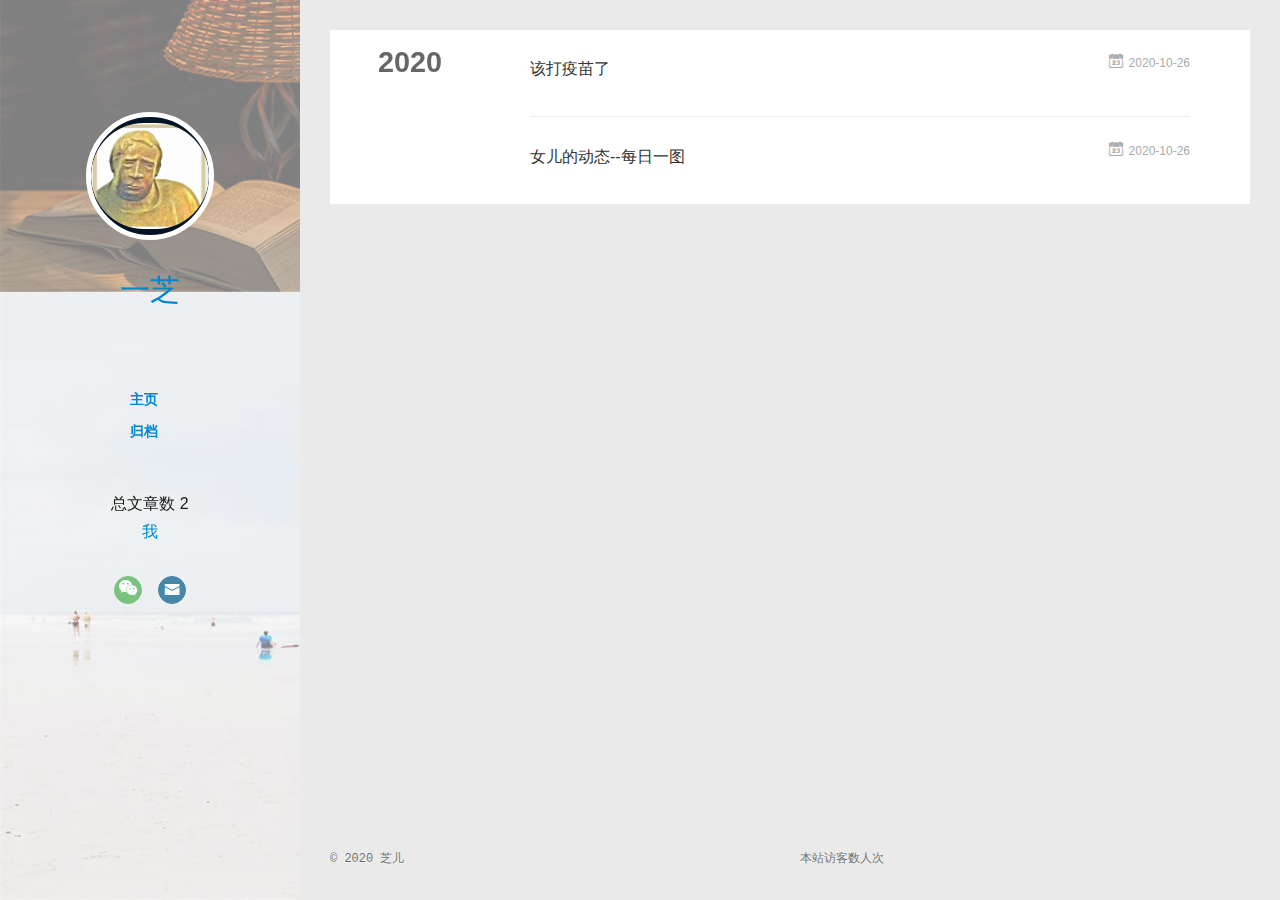
==== archives/index.html @ 1454d0b2 "Site updated: 2020-10-27 14:33:18" ====
<!DOCTYPE html>
<html>
<head>
  <meta charset="utf-8">
  
  <meta name="renderer" content="webkit">
  <meta http-equiv="X-UA-Compatible" content="IE=edge" >
  <link rel="dns-prefetch" href="http://example.com">
  <title>Archives | 一芝的动态</title>
  <meta name="viewport" content="width=device-width, initial-scale=1, maximum-scale=1">
  <meta name="description" content="Democracy and Science">
<meta property="og:type" content="website">
<meta property="og:title" content="一芝的动态">
<meta property="og:url" content="http://example.com/archives/index.html">
<meta property="og:site_name" content="一芝的动态">
<meta property="og:description" content="Democracy and Science">
<meta property="og:locale">
<meta property="article:author" content="芝儿">
<meta name="twitter:card" content="summary">
  
    <link rel="alternative" href="/atom.xml" title="一芝的动态" type="application/atom+xml">
  
  
    <link rel="icon" href="/img/webicon.png">
  
  <link rel="stylesheet" type="text/css" href="/./main.0cf68a.css">
  <style type="text/css">
  
    #container.show {
      background: linear-gradient(200deg,#a0cfe4,#e8c37e);
    }
  </style>
  

  

<meta name="generator" content="Hexo 5.2.0"></head>

<body>
  <div id="container" q-class="show:isCtnShow">
    <canvas id="anm-canvas" class="anm-canvas"></canvas>
    <div class="left-col" q-class="show:isShow">
      
<!-- <div class="overlay" style="background: #4d4d4d"> -->
<div class="overlay" >
</div>
<div class="intrude-less">
	<header id="header" class="inner">
		<a href="/" class="profilepic">
			<img src="/img/head.png" class="js-avatar">
		</a>
		<hgroup>
		  <h1 class="header-author"><a href="/">一芝</a></h1>
		</hgroup>
		

		<nav class="header-menu">
			<ul>
			
				<li><a href="/">主页</a></li>
	        
				<li><a href="/archives/index.html">归档</a></li>
	        
			</ul>
		</nav>
		<nav>
			总文章数 2
		</nav>
		<nav class="header-smart-menu">
    		
    			
            
    			
            
    			
    			<a q-on="click: openSlider(e, 'aboutme')" href="javascript:void(0)">我</a>
    			
            
		</nav>
		<nav class="header-nav">
			<div class="social">
				
					<a class="weixin" target="_blank" href="/img/wechat.jpg" title="weixin"><i class="icon-weixin"></i></a>
		        
					<a class="mail" target="_blank" href="/img/email.png" title="mail"><i class="icon-mail"></i></a>
		        
			</div>
		</nav>
	</header>		
</div>

    </div>
    <div class="mid-col" q-class="show:isShow,hide:isShow|isFalse">
      
<nav id="mobile-nav">
  <!--	<div class="overlay js-overlay" style="background: #4d4d4d"></div>-->
  <div class="overlay js-overlay"></div>
	<div class="btnctn js-mobile-btnctn">
  		<div class="slider-trigger list" q-on="click: openSlider(e)"><i class="icon icon-sort"></i></div>
	</div>
	<div class="intrude-less">
		<header id="header" class="inner">
			<div class="profilepic">
				<img src="/img/head.png" class="js-avatar">
			</div>
			<hgroup>
			  <h1 class="header-author js-header-author">一芝</h1>
			</hgroup>
			
			
			
				
			
				
			
			
			
			<nav class="header-nav">
				<div class="social">
					
						<a class="weixin" target="_blank" href="/img/wechat.jpg" title="weixin"><i class="icon-weixin"></i></a>
			        
						<a class="mail" target="_blank" href="/img/email.png" title="mail"><i class="icon-mail"></i></a>
			        
				</div>
			</nav>

			<nav class="header-menu js-header-menu">
				<ul style="width: 50%">
				
				
					<li style="width: 50%"><a href="/">主页</a></li>
		        
					<li style="width: 50%"><a href="/archives/index.html">归档</a></li>
		        
				</ul>
			</nav>
		</header>				
	</div>
	<div class="mobile-mask" style="display:none" q-show="isShow"></div>
</nav>

      <div id="wrapper" class="body-wrap">
        <div class="menu-l">
          <div class="canvas-wrap">
            <canvas data-colors="#eaeaea" data-sectionHeight="100" data-contentId="js-content" id="myCanvas1" class="anm-canvas"></canvas>
          </div>
          <div id="js-content" class="content-ll">
            
  
  
    
    
      
      
      <section class="archives-wrap">
        <div class="archive-year-wrap">
          <a href="/archives/2020" class="archive-year">2020</a>
        </div>
        <div class="archives">
    
    <article class="archive-article archive-type-post">
  <div class="archive-article-inner">
    <header class="archive-article-header">
      	<div class="article-meta">
	      	<a href="/2020/10/26/%E7%96%AB%E8%8B%97%E6%8E%A5%E7%A7%8D/" class="archive-article-date">
  	<time datetime="2020-10-26T14:51:02.000Z" itemprop="datePublished"><i class="icon-calendar icon"></i>2020-10-26</time>
</a>
        </div>
    	 
  
    <h1 itemprop="name">
      <a class="archive-article-title" href="/2020/10/26/%E7%96%AB%E8%8B%97%E6%8E%A5%E7%A7%8D/">该打疫苗了</a>
    </h1>
  

        <div class="article-info info-on-right">
          
          

        </div>
        <div class="clearfix"></div>
    </header>
  </div>
</article>
  
    
    
    <article class="archive-article archive-type-post">
  <div class="archive-article-inner">
    <header class="archive-article-header">
      	<div class="article-meta">
	      	<a href="/2020/10/26/%E5%A5%B3%E5%84%BF%E7%9A%84%E5%8A%A8%E6%80%81/" class="archive-article-date">
  	<time datetime="2020-10-26T14:49:34.000Z" itemprop="datePublished"><i class="icon-calendar icon"></i>2020-10-26</time>
</a>
        </div>
    	 
  
    <h1 itemprop="name">
      <a class="archive-article-title" href="/2020/10/26/%E5%A5%B3%E5%84%BF%E7%9A%84%E5%8A%A8%E6%80%81/">女儿的动态--每日一图</a>
    </h1>
  

        <div class="article-info info-on-right">
          
          

        </div>
        <div class="clearfix"></div>
    </header>
  </div>
</article>
  
  
    </div></section>
  

    


          </div>
        </div>
      </div>
      <footer id="footer">
  <div class="outer">
    <div id="footer-info">
    	<div class="footer-left">
    		&copy; 2020 芝儿
    	</div>
      	<div class="footer-right">
      		<!-- <a href="http://hexo.io/" target="_blank">Hexo</a>  Theme <a href="https://github.com/litten/hexo-theme-yilia" target="_blank">Yilia</a> by Litten -->
      	</div>
    </div>
  </div>
  <!-- # UV方式，单个用户连续点击 n 篇，记录 1 次记录值 -->
  <span id="busuanzi_container_site_uv">  本站访客数<span id="busuanzi_value_site_uv"></span>人次</span>
</footer>

<!-- # PV方式，单个用户连续点击 n 篇，记录 n 次记录值
<span id="busuanzi_container_site_pv">    本站总访问量<span id="busuanzi_value_site_pv"></span>次</span> -->


    </div>
    <script>
	var yiliaConfig = {
		mathjax: false,
		isHome: false,
		isPost: false,
		isArchive: true,
		isTag: false,
		isCategory: false,
		open_in_new: false,
		toc_hide_index: true,
		root: "/",
		innerArchive: false,
		showTags: false
	}
</script>

<script async src="//busuanzi.ibruce.info/busuanzi/2.3/busuanzi.pure.mini.js">
</script>

<script>!function(t){function n(e){if(r[e])return r[e].exports;var i=r[e]={exports:{},id:e,loaded:!1};return t[e].call(i.exports,i,i.exports,n),i.loaded=!0,i.exports}var r={};n.m=t,n.c=r,n.p="./",n(0)}([function(t,n,r){r(195),t.exports=r(191)},function(t,n,r){var e=r(3),i=r(52),o=r(27),u=r(28),c=r(53),f="prototype",a=function(t,n,r){var s,l,h,v,p=t&a.F,d=t&a.G,y=t&a.S,g=t&a.P,b=t&a.B,m=d?e:y?e[n]||(e[n]={}):(e[n]||{})[f],x=d?i:i[n]||(i[n]={}),w=x[f]||(x[f]={});d&&(r=n);for(s in r)l=!p&&m&&void 0!==m[s],h=(l?m:r)[s],v=b&&l?c(h,e):g&&"function"==typeof h?c(Function.call,h):h,m&&u(m,s,h,t&a.U),x[s]!=h&&o(x,s,v),g&&w[s]!=h&&(w[s]=h)};e.core=i,a.F=1,a.G=2,a.S=4,a.P=8,a.B=16,a.W=32,a.U=64,a.R=128,t.exports=a},function(t,n,r){var e=r(6);t.exports=function(t){if(!e(t))throw TypeError(t+" is not an object!");return t}},function(t,n){var r=t.exports="undefined"!=typeof window&&window.Math==Math?window:"undefined"!=typeof self&&self.Math==Math?self:Function("return this")();"number"==typeof __g&&(__g=r)},function(t,n){t.exports=function(t){try{return!!t()}catch(t){return!0}}},function(t,n){var r=t.exports="undefined"!=typeof window&&window.Math==Math?window:"undefined"!=typeof self&&self.Math==Math?self:Function("return this")();"number"==typeof __g&&(__g=r)},function(t,n){t.exports=function(t){return"object"==typeof t?null!==t:"function"==typeof t}},function(t,n,r){var e=r(126)("wks"),i=r(76),o=r(3).Symbol,u="function"==typeof o;(t.exports=function(t){return e[t]||(e[t]=u&&o[t]||(u?o:i)("Symbol."+t))}).store=e},function(t,n){var r={}.hasOwnProperty;t.exports=function(t,n){return r.call(t,n)}},function(t,n,r){var e=r(94),i=r(33);t.exports=function(t){return e(i(t))}},function(t,n,r){t.exports=!r(4)(function(){return 7!=Object.defineProperty({},"a",{get:function(){return 7}}).a})},function(t,n,r){var e=r(2),i=r(167),o=r(50),u=Object.defineProperty;n.f=r(10)?Object.defineProperty:function(t,n,r){if(e(t),n=o(n,!0),e(r),i)try{return u(t,n,r)}catch(t){}if("get"in r||"set"in r)throw TypeError("Accessors not supported!");return"value"in r&&(t[n]=r.value),t}},function(t,n,r){t.exports=!r(18)(function(){return 7!=Object.defineProperty({},"a",{get:function(){return 7}}).a})},function(t,n,r){var e=r(14),i=r(22);t.exports=r(12)?function(t,n,r){return e.f(t,n,i(1,r))}:function(t,n,r){return t[n]=r,t}},function(t,n,r){var e=r(20),i=r(58),o=r(42),u=Object.defineProperty;n.f=r(12)?Object.defineProperty:function(t,n,r){if(e(t),n=o(n,!0),e(r),i)try{return u(t,n,r)}catch(t){}if("get"in r||"set"in r)throw TypeError("Accessors not supported!");return"value"in r&&(t[n]=r.value),t}},function(t,n,r){var e=r(40)("wks"),i=r(23),o=r(5).Symbol,u="function"==typeof o;(t.exports=function(t){return e[t]||(e[t]=u&&o[t]||(u?o:i)("Symbol."+t))}).store=e},function(t,n,r){var e=r(67),i=Math.min;t.exports=function(t){return t>0?i(e(t),9007199254740991):0}},function(t,n,r){var e=r(46);t.exports=function(t){return Object(e(t))}},function(t,n){t.exports=function(t){try{return!!t()}catch(t){return!0}}},function(t,n,r){var e=r(63),i=r(34);t.exports=Object.keys||function(t){return e(t,i)}},function(t,n,r){var e=r(21);t.exports=function(t){if(!e(t))throw TypeError(t+" is not an object!");return t}},function(t,n){t.exports=function(t){return"object"==typeof t?null!==t:"function"==typeof t}},function(t,n){t.exports=function(t,n){return{enumerable:!(1&t),configurable:!(2&t),writable:!(4&t),value:n}}},function(t,n){var r=0,e=Math.random();t.exports=function(t){return"Symbol(".concat(void 0===t?"":t,")_",(++r+e).toString(36))}},function(t,n){var r={}.hasOwnProperty;t.exports=function(t,n){return r.call(t,n)}},function(t,n){var r=t.exports={version:"2.4.0"};"number"==typeof __e&&(__e=r)},function(t,n){t.exports=function(t){if("function"!=typeof t)throw TypeError(t+" is not a function!");return t}},function(t,n,r){var e=r(11),i=r(66);t.exports=r(10)?function(t,n,r){return e.f(t,n,i(1,r))}:function(t,n,r){return t[n]=r,t}},function(t,n,r){var e=r(3),i=r(27),o=r(24),u=r(76)("src"),c="toString",f=Function[c],a=(""+f).split(c);r(52).inspectSource=function(t){return f.call(t)},(t.exports=function(t,n,r,c){var f="function"==typeof r;f&&(o(r,"name")||i(r,"name",n)),t[n]!==r&&(f&&(o(r,u)||i(r,u,t[n]?""+t[n]:a.join(String(n)))),t===e?t[n]=r:c?t[n]?t[n]=r:i(t,n,r):(delete t[n],i(t,n,r)))})(Function.prototype,c,function(){return"function"==typeof this&&this[u]||f.call(this)})},function(t,n,r){var e=r(1),i=r(4),o=r(46),u=function(t,n,r,e){var i=String(o(t)),u="<"+n;return""!==r&&(u+=" "+r+'="'+String(e).replace(/"/g,"&quot;")+'"'),u+">"+i+"</"+n+">"};t.exports=function(t,n){var r={};r[t]=n(u),e(e.P+e.F*i(function(){var n=""[t]('"');return n!==n.toLowerCase()||n.split('"').length>3}),"String",r)}},function(t,n,r){var e=r(115),i=r(46);t.exports=function(t){return e(i(t))}},function(t,n,r){var e=r(116),i=r(66),o=r(30),u=r(50),c=r(24),f=r(167),a=Object.getOwnPropertyDescriptor;n.f=r(10)?a:function(t,n){if(t=o(t),n=u(n,!0),f)try{return a(t,n)}catch(t){}if(c(t,n))return i(!e.f.call(t,n),t[n])}},function(t,n,r){var e=r(24),i=r(17),o=r(145)("IE_PROTO"),u=Object.prototype;t.exports=Object.getPrototypeOf||function(t){return t=i(t),e(t,o)?t[o]:"function"==typeof t.constructor&&t instanceof t.constructor?t.constructor.prototype:t instanceof Object?u:null}},function(t,n){t.exports=function(t){if(void 0==t)throw TypeError("Can't call method on  "+t);return t}},function(t,n){t.exports="constructor,hasOwnProperty,isPrototypeOf,propertyIsEnumerable,toLocaleString,toString,valueOf".split(",")},function(t,n){t.exports={}},function(t,n){t.exports=!0},function(t,n){n.f={}.propertyIsEnumerable},function(t,n,r){var e=r(14).f,i=r(8),o=r(15)("toStringTag");t.exports=function(t,n,r){t&&!i(t=r?t:t.prototype,o)&&e(t,o,{configurable:!0,value:n})}},function(t,n,r){var e=r(40)("keys"),i=r(23);t.exports=function(t){return e[t]||(e[t]=i(t))}},function(t,n,r){var e=r(5),i="__core-js_shared__",o=e[i]||(e[i]={});t.exports=function(t){return o[t]||(o[t]={})}},function(t,n){var r=Math.ceil,e=Math.floor;t.exports=function(t){return isNaN(t=+t)?0:(t>0?e:r)(t)}},function(t,n,r){var e=r(21);t.exports=function(t,n){if(!e(t))return t;var r,i;if(n&&"function"==typeof(r=t.toString)&&!e(i=r.call(t)))return i;if("function"==typeof(r=t.valueOf)&&!e(i=r.call(t)))return i;if(!n&&"function"==typeof(r=t.toString)&&!e(i=r.call(t)))return i;throw TypeError("Can't convert object to primitive value")}},function(t,n,r){var e=r(5),i=r(25),o=r(36),u=r(44),c=r(14).f;t.exports=function(t){var n=i.Symbol||(i.Symbol=o?{}:e.Symbol||{});"_"==t.charAt(0)||t in n||c(n,t,{value:u.f(t)})}},function(t,n,r){n.f=r(15)},function(t,n){var r={}.toString;t.exports=function(t){return r.call(t).slice(8,-1)}},function(t,n){t.exports=function(t){if(void 0==t)throw TypeError("Can't call method on  "+t);return t}},function(t,n,r){var e=r(4);t.exports=function(t,n){return!!t&&e(function(){n?t.call(null,function(){},1):t.call(null)})}},function(t,n,r){var e=r(53),i=r(115),o=r(17),u=r(16),c=r(203);t.exports=function(t,n){var r=1==t,f=2==t,a=3==t,s=4==t,l=6==t,h=5==t||l,v=n||c;return function(n,c,p){for(var d,y,g=o(n),b=i(g),m=e(c,p,3),x=u(b.length),w=0,S=r?v(n,x):f?v(n,0):void 0;x>w;w++)if((h||w in b)&&(d=b[w],y=m(d,w,g),t))if(r)S[w]=y;else if(y)switch(t){case 3:return!0;case 5:return d;case 6:return w;case 2:S.push(d)}else if(s)return!1;return l?-1:a||s?s:S}}},function(t,n,r){var e=r(1),i=r(52),o=r(4);t.exports=function(t,n){var r=(i.Object||{})[t]||Object[t],u={};u[t]=n(r),e(e.S+e.F*o(function(){r(1)}),"Object",u)}},function(t,n,r){var e=r(6);t.exports=function(t,n){if(!e(t))return t;var r,i;if(n&&"function"==typeof(r=t.toString)&&!e(i=r.call(t)))return i;if("function"==typeof(r=t.valueOf)&&!e(i=r.call(t)))return i;if(!n&&"function"==typeof(r=t.toString)&&!e(i=r.call(t)))return i;throw TypeError("Can't convert object to primitive value")}},function(t,n,r){var e=r(5),i=r(25),o=r(91),u=r(13),c="prototype",f=function(t,n,r){var a,s,l,h=t&f.F,v=t&f.G,p=t&f.S,d=t&f.P,y=t&f.B,g=t&f.W,b=v?i:i[n]||(i[n]={}),m=b[c],x=v?e:p?e[n]:(e[n]||{})[c];v&&(r=n);for(a in r)(s=!h&&x&&void 0!==x[a])&&a in b||(l=s?x[a]:r[a],b[a]=v&&"function"!=typeof x[a]?r[a]:y&&s?o(l,e):g&&x[a]==l?function(t){var n=function(n,r,e){if(this instanceof t){switch(arguments.length){case 0:return new t;case 1:return new t(n);case 2:return new t(n,r)}return new t(n,r,e)}return t.apply(this,arguments)};return n[c]=t[c],n}(l):d&&"function"==typeof l?o(Function.call,l):l,d&&((b.virtual||(b.virtual={}))[a]=l,t&f.R&&m&&!m[a]&&u(m,a,l)))};f.F=1,f.G=2,f.S=4,f.P=8,f.B=16,f.W=32,f.U=64,f.R=128,t.exports=f},function(t,n){var r=t.exports={version:"2.4.0"};"number"==typeof __e&&(__e=r)},function(t,n,r){var e=r(26);t.exports=function(t,n,r){if(e(t),void 0===n)return t;switch(r){case 1:return function(r){return t.call(n,r)};case 2:return function(r,e){return t.call(n,r,e)};case 3:return function(r,e,i){return t.call(n,r,e,i)}}return function(){return t.apply(n,arguments)}}},function(t,n,r){var e=r(183),i=r(1),o=r(126)("metadata"),u=o.store||(o.store=new(r(186))),c=function(t,n,r){var i=u.get(t);if(!i){if(!r)return;u.set(t,i=new e)}var o=i.get(n);if(!o){if(!r)return;i.set(n,o=new e)}return o},f=function(t,n,r){var e=c(n,r,!1);return void 0!==e&&e.has(t)},a=function(t,n,r){var e=c(n,r,!1);return void 0===e?void 0:e.get(t)},s=function(t,n,r,e){c(r,e,!0).set(t,n)},l=function(t,n){var r=c(t,n,!1),e=[];return r&&r.forEach(function(t,n){e.push(n)}),e},h=function(t){return void 0===t||"symbol"==typeof t?t:String(t)},v=function(t){i(i.S,"Reflect",t)};t.exports={store:u,map:c,has:f,get:a,set:s,keys:l,key:h,exp:v}},function(t,n,r){"use strict";if(r(10)){var e=r(69),i=r(3),o=r(4),u=r(1),c=r(127),f=r(152),a=r(53),s=r(68),l=r(66),h=r(27),v=r(73),p=r(67),d=r(16),y=r(75),g=r(50),b=r(24),m=r(180),x=r(114),w=r(6),S=r(17),_=r(137),O=r(70),E=r(32),P=r(71).f,j=r(154),F=r(76),M=r(7),A=r(48),N=r(117),T=r(146),I=r(155),k=r(80),L=r(123),R=r(74),C=r(130),D=r(160),U=r(11),W=r(31),G=U.f,B=W.f,V=i.RangeError,z=i.TypeError,q=i.Uint8Array,K="ArrayBuffer",J="Shared"+K,Y="BYTES_PER_ELEMENT",H="prototype",$=Array[H],X=f.ArrayBuffer,Q=f.DataView,Z=A(0),tt=A(2),nt=A(3),rt=A(4),et=A(5),it=A(6),ot=N(!0),ut=N(!1),ct=I.values,ft=I.keys,at=I.entries,st=$.lastIndexOf,lt=$.reduce,ht=$.reduceRight,vt=$.join,pt=$.sort,dt=$.slice,yt=$.toString,gt=$.toLocaleString,bt=M("iterator"),mt=M("toStringTag"),xt=F("typed_constructor"),wt=F("def_constructor"),St=c.CONSTR,_t=c.TYPED,Ot=c.VIEW,Et="Wrong length!",Pt=A(1,function(t,n){return Tt(T(t,t[wt]),n)}),jt=o(function(){return 1===new q(new Uint16Array([1]).buffer)[0]}),Ft=!!q&&!!q[H].set&&o(function(){new q(1).set({})}),Mt=function(t,n){if(void 0===t)throw z(Et);var r=+t,e=d(t);if(n&&!m(r,e))throw V(Et);return e},At=function(t,n){var r=p(t);if(r<0||r%n)throw V("Wrong offset!");return r},Nt=function(t){if(w(t)&&_t in t)return t;throw z(t+" is not a typed array!")},Tt=function(t,n){if(!(w(t)&&xt in t))throw z("It is not a typed array constructor!");return new t(n)},It=function(t,n){return kt(T(t,t[wt]),n)},kt=function(t,n){for(var r=0,e=n.length,i=Tt(t,e);e>r;)i[r]=n[r++];return i},Lt=function(t,n,r){G(t,n,{get:function(){return this._d[r]}})},Rt=function(t){var n,r,e,i,o,u,c=S(t),f=arguments.length,s=f>1?arguments[1]:void 0,l=void 0!==s,h=j(c);if(void 0!=h&&!_(h)){for(u=h.call(c),e=[],n=0;!(o=u.next()).done;n++)e.push(o.value);c=e}for(l&&f>2&&(s=a(s,arguments[2],2)),n=0,r=d(c.length),i=Tt(this,r);r>n;n++)i[n]=l?s(c[n],n):c[n];return i},Ct=function(){for(var t=0,n=arguments.length,r=Tt(this,n);n>t;)r[t]=arguments[t++];return r},Dt=!!q&&o(function(){gt.call(new q(1))}),Ut=function(){return gt.apply(Dt?dt.call(Nt(this)):Nt(this),arguments)},Wt={copyWithin:function(t,n){return D.call(Nt(this),t,n,arguments.length>2?arguments[2]:void 0)},every:function(t){return rt(Nt(this),t,arguments.length>1?arguments[1]:void 0)},fill:function(t){return C.apply(Nt(this),arguments)},filter:function(t){return It(this,tt(Nt(this),t,arguments.length>1?arguments[1]:void 0))},find:function(t){return et(Nt(this),t,arguments.length>1?arguments[1]:void 0)},findIndex:function(t){return it(Nt(this),t,arguments.length>1?arguments[1]:void 0)},forEach:function(t){Z(Nt(this),t,arguments.length>1?arguments[1]:void 0)},indexOf:function(t){return ut(Nt(this),t,arguments.length>1?arguments[1]:void 0)},includes:function(t){return ot(Nt(this),t,arguments.length>1?arguments[1]:void 0)},join:function(t){return vt.apply(Nt(this),arguments)},lastIndexOf:function(t){return st.apply(Nt(this),arguments)},map:function(t){return Pt(Nt(this),t,arguments.length>1?arguments[1]:void 0)},reduce:function(t){return lt.apply(Nt(this),arguments)},reduceRight:function(t){return ht.apply(Nt(this),arguments)},reverse:function(){for(var t,n=this,r=Nt(n).length,e=Math.floor(r/2),i=0;i<e;)t=n[i],n[i++]=n[--r],n[r]=t;return n},some:function(t){return nt(Nt(this),t,arguments.length>1?arguments[1]:void 0)},sort:function(t){return pt.call(Nt(this),t)},subarray:function(t,n){var r=Nt(this),e=r.length,i=y(t,e);return new(T(r,r[wt]))(r.buffer,r.byteOffset+i*r.BYTES_PER_ELEMENT,d((void 0===n?e:y(n,e))-i))}},Gt=function(t,n){return It(this,dt.call(Nt(this),t,n))},Bt=function(t){Nt(this);var n=At(arguments[1],1),r=this.length,e=S(t),i=d(e.length),o=0;if(i+n>r)throw V(Et);for(;o<i;)this[n+o]=e[o++]},Vt={entries:function(){return at.call(Nt(this))},keys:function(){return ft.call(Nt(this))},values:function(){return ct.call(Nt(this))}},zt=function(t,n){return w(t)&&t[_t]&&"symbol"!=typeof n&&n in t&&String(+n)==String(n)},qt=function(t,n){return zt(t,n=g(n,!0))?l(2,t[n]):B(t,n)},Kt=function(t,n,r){return!(zt(t,n=g(n,!0))&&w(r)&&b(r,"value"))||b(r,"get")||b(r,"set")||r.configurable||b(r,"writable")&&!r.writable||b(r,"enumerable")&&!r.enumerable?G(t,n,r):(t[n]=r.value,t)};St||(W.f=qt,U.f=Kt),u(u.S+u.F*!St,"Object",{getOwnPropertyDescriptor:qt,defineProperty:Kt}),o(function(){yt.call({})})&&(yt=gt=function(){return vt.call(this)});var Jt=v({},Wt);v(Jt,Vt),h(Jt,bt,Vt.values),v(Jt,{slice:Gt,set:Bt,constructor:function(){},toString:yt,toLocaleString:Ut}),Lt(Jt,"buffer","b"),Lt(Jt,"byteOffset","o"),Lt(Jt,"byteLength","l"),Lt(Jt,"length","e"),G(Jt,mt,{get:function(){return this[_t]}}),t.exports=function(t,n,r,f){f=!!f;var a=t+(f?"Clamped":"")+"Array",l="Uint8Array"!=a,v="get"+t,p="set"+t,y=i[a],g=y||{},b=y&&E(y),m=!y||!c.ABV,S={},_=y&&y[H],j=function(t,r){var e=t._d;return e.v[v](r*n+e.o,jt)},F=function(t,r,e){var i=t._d;f&&(e=(e=Math.round(e))<0?0:e>255?255:255&e),i.v[p](r*n+i.o,e,jt)},M=function(t,n){G(t,n,{get:function(){return j(this,n)},set:function(t){return F(this,n,t)},enumerable:!0})};m?(y=r(function(t,r,e,i){s(t,y,a,"_d");var o,u,c,f,l=0,v=0;if(w(r)){if(!(r instanceof X||(f=x(r))==K||f==J))return _t in r?kt(y,r):Rt.call(y,r);o=r,v=At(e,n);var p=r.byteLength;if(void 0===i){if(p%n)throw V(Et);if((u=p-v)<0)throw V(Et)}else if((u=d(i)*n)+v>p)throw V(Et);c=u/n}else c=Mt(r,!0),u=c*n,o=new X(u);for(h(t,"_d",{b:o,o:v,l:u,e:c,v:new Q(o)});l<c;)M(t,l++)}),_=y[H]=O(Jt),h(_,"constructor",y)):L(function(t){new y(null),new y(t)},!0)||(y=r(function(t,r,e,i){s(t,y,a);var o;return w(r)?r instanceof X||(o=x(r))==K||o==J?void 0!==i?new g(r,At(e,n),i):void 0!==e?new g(r,At(e,n)):new g(r):_t in r?kt(y,r):Rt.call(y,r):new g(Mt(r,l))}),Z(b!==Function.prototype?P(g).concat(P(b)):P(g),function(t){t in y||h(y,t,g[t])}),y[H]=_,e||(_.constructor=y));var A=_[bt],N=!!A&&("values"==A.name||void 0==A.name),T=Vt.values;h(y,xt,!0),h(_,_t,a),h(_,Ot,!0),h(_,wt,y),(f?new y(1)[mt]==a:mt in _)||G(_,mt,{get:function(){return a}}),S[a]=y,u(u.G+u.W+u.F*(y!=g),S),u(u.S,a,{BYTES_PER_ELEMENT:n,from:Rt,of:Ct}),Y in _||h(_,Y,n),u(u.P,a,Wt),R(a),u(u.P+u.F*Ft,a,{set:Bt}),u(u.P+u.F*!N,a,Vt),u(u.P+u.F*(_.toString!=yt),a,{toString:yt}),u(u.P+u.F*o(function(){new y(1).slice()}),a,{slice:Gt}),u(u.P+u.F*(o(function(){return[1,2].toLocaleString()!=new y([1,2]).toLocaleString()})||!o(function(){_.toLocaleString.call([1,2])})),a,{toLocaleString:Ut}),k[a]=N?A:T,e||N||h(_,bt,T)}}else t.exports=function(){}},function(t,n){var r={}.toString;t.exports=function(t){return r.call(t).slice(8,-1)}},function(t,n,r){var e=r(21),i=r(5).document,o=e(i)&&e(i.createElement);t.exports=function(t){return o?i.createElement(t):{}}},function(t,n,r){t.exports=!r(12)&&!r(18)(function(){return 7!=Object.defineProperty(r(57)("div"),"a",{get:function(){return 7}}).a})},function(t,n,r){"use strict";var e=r(36),i=r(51),o=r(64),u=r(13),c=r(8),f=r(35),a=r(96),s=r(38),l=r(103),h=r(15)("iterator"),v=!([].keys&&"next"in[].keys()),p="keys",d="values",y=function(){return this};t.exports=function(t,n,r,g,b,m,x){a(r,n,g);var w,S,_,O=function(t){if(!v&&t in F)return F[t];switch(t){case p:case d:return function(){return new r(this,t)}}return function(){return new r(this,t)}},E=n+" Iterator",P=b==d,j=!1,F=t.prototype,M=F[h]||F["@@iterator"]||b&&F[b],A=M||O(b),N=b?P?O("entries"):A:void 0,T="Array"==n?F.entries||M:M;if(T&&(_=l(T.call(new t)))!==Object.prototype&&(s(_,E,!0),e||c(_,h)||u(_,h,y)),P&&M&&M.name!==d&&(j=!0,A=function(){return M.call(this)}),e&&!x||!v&&!j&&F[h]||u(F,h,A),f[n]=A,f[E]=y,b)if(w={values:P?A:O(d),keys:m?A:O(p),entries:N},x)for(S in w)S in F||o(F,S,w[S]);else i(i.P+i.F*(v||j),n,w);return w}},function(t,n,r){var e=r(20),i=r(100),o=r(34),u=r(39)("IE_PROTO"),c=function(){},f="prototype",a=function(){var t,n=r(57)("iframe"),e=o.length;for(n.style.display="none",r(93).appendChild(n),n.src="javascript:",t=n.contentWindow.document,t.open(),t.write("<script>document.F=Object<\/script>"),t.close(),a=t.F;e--;)delete a[f][o[e]];return a()};t.exports=Object.create||function(t,n){var r;return null!==t?(c[f]=e(t),r=new c,c[f]=null,r[u]=t):r=a(),void 0===n?r:i(r,n)}},function(t,n,r){var e=r(63),i=r(34).concat("length","prototype");n.f=Object.getOwnPropertyNames||function(t){return e(t,i)}},function(t,n){n.f=Object.getOwnPropertySymbols},function(t,n,r){var e=r(8),i=r(9),o=r(90)(!1),u=r(39)("IE_PROTO");t.exports=function(t,n){var r,c=i(t),f=0,a=[];for(r in c)r!=u&&e(c,r)&&a.push(r);for(;n.length>f;)e(c,r=n[f++])&&(~o(a,r)||a.push(r));return a}},function(t,n,r){t.exports=r(13)},function(t,n,r){var e=r(76)("meta"),i=r(6),o=r(24),u=r(11).f,c=0,f=Object.isExtensible||function(){return!0},a=!r(4)(function(){return f(Object.preventExtensions({}))}),s=function(t){u(t,e,{value:{i:"O"+ ++c,w:{}}})},l=function(t,n){if(!i(t))return"symbol"==typeof t?t:("string"==typeof t?"S":"P")+t;if(!o(t,e)){if(!f(t))return"F";if(!n)return"E";s(t)}return t[e].i},h=function(t,n){if(!o(t,e)){if(!f(t))return!0;if(!n)return!1;s(t)}return t[e].w},v=function(t){return a&&p.NEED&&f(t)&&!o(t,e)&&s(t),t},p=t.exports={KEY:e,NEED:!1,fastKey:l,getWeak:h,onFreeze:v}},function(t,n){t.exports=function(t,n){return{enumerable:!(1&t),configurable:!(2&t),writable:!(4&t),value:n}}},function(t,n){var r=Math.ceil,e=Math.floor;t.exports=function(t){return isNaN(t=+t)?0:(t>0?e:r)(t)}},function(t,n){t.exports=function(t,n,r,e){if(!(t instanceof n)||void 0!==e&&e in t)throw TypeError(r+": incorrect invocation!");return t}},function(t,n){t.exports=!1},function(t,n,r){var e=r(2),i=r(173),o=r(133),u=r(145)("IE_PROTO"),c=function(){},f="prototype",a=function(){var t,n=r(132)("iframe"),e=o.length;for(n.style.display="none",r(135).appendChild(n),n.src="javascript:",t=n.contentWindow.document,t.open(),t.write("<script>document.F=Object<\/script>"),t.close(),a=t.F;e--;)delete a[f][o[e]];return a()};t.exports=Object.create||function(t,n){var r;return null!==t?(c[f]=e(t),r=new c,c[f]=null,r[u]=t):r=a(),void 0===n?r:i(r,n)}},function(t,n,r){var e=r(175),i=r(133).concat("length","prototype");n.f=Object.getOwnPropertyNames||function(t){return e(t,i)}},function(t,n,r){var e=r(175),i=r(133);t.exports=Object.keys||function(t){return e(t,i)}},function(t,n,r){var e=r(28);t.exports=function(t,n,r){for(var i in n)e(t,i,n[i],r);return t}},function(t,n,r){"use strict";var e=r(3),i=r(11),o=r(10),u=r(7)("species");t.exports=function(t){var n=e[t];o&&n&&!n[u]&&i.f(n,u,{configurable:!0,get:function(){return this}})}},function(t,n,r){var e=r(67),i=Math.max,o=Math.min;t.exports=function(t,n){return t=e(t),t<0?i(t+n,0):o(t,n)}},function(t,n){var r=0,e=Math.random();t.exports=function(t){return"Symbol(".concat(void 0===t?"":t,")_",(++r+e).toString(36))}},function(t,n,r){var e=r(33);t.exports=function(t){return Object(e(t))}},function(t,n,r){var e=r(7)("unscopables"),i=Array.prototype;void 0==i[e]&&r(27)(i,e,{}),t.exports=function(t){i[e][t]=!0}},function(t,n,r){var e=r(53),i=r(169),o=r(137),u=r(2),c=r(16),f=r(154),a={},s={},n=t.exports=function(t,n,r,l,h){var v,p,d,y,g=h?function(){return t}:f(t),b=e(r,l,n?2:1),m=0;if("function"!=typeof g)throw TypeError(t+" is not iterable!");if(o(g)){for(v=c(t.length);v>m;m++)if((y=n?b(u(p=t[m])[0],p[1]):b(t[m]))===a||y===s)return y}else for(d=g.call(t);!(p=d.next()).done;)if((y=i(d,b,p.value,n))===a||y===s)return y};n.BREAK=a,n.RETURN=s},function(t,n){t.exports={}},function(t,n,r){var e=r(11).f,i=r(24),o=r(7)("toStringTag");t.exports=function(t,n,r){t&&!i(t=r?t:t.prototype,o)&&e(t,o,{configurable:!0,value:n})}},function(t,n,r){var e=r(1),i=r(46),o=r(4),u=r(150),c="["+u+"]",f="​",a=RegExp("^"+c+c+"*"),s=RegExp(c+c+"*$"),l=function(t,n,r){var i={},c=o(function(){return!!u[t]()||f[t]()!=f}),a=i[t]=c?n(h):u[t];r&&(i[r]=a),e(e.P+e.F*c,"String",i)},h=l.trim=function(t,n){return t=String(i(t)),1&n&&(t=t.replace(a,"")),2&n&&(t=t.replace(s,"")),t};t.exports=l},function(t,n,r){t.exports={default:r(86),__esModule:!0}},function(t,n,r){t.exports={default:r(87),__esModule:!0}},function(t,n,r){"use strict";function e(t){return t&&t.__esModule?t:{default:t}}n.__esModule=!0;var i=r(84),o=e(i),u=r(83),c=e(u),f="function"==typeof c.default&&"symbol"==typeof o.default?function(t){return typeof t}:function(t){return t&&"function"==typeof c.default&&t.constructor===c.default&&t!==c.default.prototype?"symbol":typeof t};n.default="function"==typeof c.default&&"symbol"===f(o.default)?function(t){return void 0===t?"undefined":f(t)}:function(t){return t&&"function"==typeof c.default&&t.constructor===c.default&&t!==c.default.prototype?"symbol":void 0===t?"undefined":f(t)}},function(t,n,r){r(110),r(108),r(111),r(112),t.exports=r(25).Symbol},function(t,n,r){r(109),r(113),t.exports=r(44).f("iterator")},function(t,n){t.exports=function(t){if("function"!=typeof t)throw TypeError(t+" is not a function!");return t}},function(t,n){t.exports=function(){}},function(t,n,r){var e=r(9),i=r(106),o=r(105);t.exports=function(t){return function(n,r,u){var c,f=e(n),a=i(f.length),s=o(u,a);if(t&&r!=r){for(;a>s;)if((c=f[s++])!=c)return!0}else for(;a>s;s++)if((t||s in f)&&f[s]===r)return t||s||0;return!t&&-1}}},function(t,n,r){var e=r(88);t.exports=function(t,n,r){if(e(t),void 0===n)return t;switch(r){case 1:return function(r){return t.call(n,r)};case 2:return function(r,e){return t.call(n,r,e)};case 3:return function(r,e,i){return t.call(n,r,e,i)}}return function(){return t.apply(n,arguments)}}},function(t,n,r){var e=r(19),i=r(62),o=r(37);t.exports=function(t){var n=e(t),r=i.f;if(r)for(var u,c=r(t),f=o.f,a=0;c.length>a;)f.call(t,u=c[a++])&&n.push(u);return n}},function(t,n,r){t.exports=r(5).document&&document.documentElement},function(t,n,r){var e=r(56);t.exports=Object("z").propertyIsEnumerable(0)?Object:function(t){return"String"==e(t)?t.split(""):Object(t)}},function(t,n,r){var e=r(56);t.exports=Array.isArray||function(t){return"Array"==e(t)}},function(t,n,r){"use strict";var e=r(60),i=r(22),o=r(38),u={};r(13)(u,r(15)("iterator"),function(){return this}),t.exports=function(t,n,r){t.prototype=e(u,{next:i(1,r)}),o(t,n+" Iterator")}},function(t,n){t.exports=function(t,n){return{value:n,done:!!t}}},function(t,n,r){var e=r(19),i=r(9);t.exports=function(t,n){for(var r,o=i(t),u=e(o),c=u.length,f=0;c>f;)if(o[r=u[f++]]===n)return r}},function(t,n,r){var e=r(23)("meta"),i=r(21),o=r(8),u=r(14).f,c=0,f=Object.isExtensible||function(){return!0},a=!r(18)(function(){return f(Object.preventExtensions({}))}),s=function(t){u(t,e,{value:{i:"O"+ ++c,w:{}}})},l=function(t,n){if(!i(t))return"symbol"==typeof t?t:("string"==typeof t?"S":"P")+t;if(!o(t,e)){if(!f(t))return"F";if(!n)return"E";s(t)}return t[e].i},h=function(t,n){if(!o(t,e)){if(!f(t))return!0;if(!n)return!1;s(t)}return t[e].w},v=function(t){return a&&p.NEED&&f(t)&&!o(t,e)&&s(t),t},p=t.exports={KEY:e,NEED:!1,fastKey:l,getWeak:h,onFreeze:v}},function(t,n,r){var e=r(14),i=r(20),o=r(19);t.exports=r(12)?Object.defineProperties:function(t,n){i(t);for(var r,u=o(n),c=u.length,f=0;c>f;)e.f(t,r=u[f++],n[r]);return t}},function(t,n,r){var e=r(37),i=r(22),o=r(9),u=r(42),c=r(8),f=r(58),a=Object.getOwnPropertyDescriptor;n.f=r(12)?a:function(t,n){if(t=o(t),n=u(n,!0),f)try{return a(t,n)}catch(t){}if(c(t,n))return i(!e.f.call(t,n),t[n])}},function(t,n,r){var e=r(9),i=r(61).f,o={}.toString,u="object"==typeof window&&window&&Object.getOwnPropertyNames?Object.getOwnPropertyNames(window):[],c=function(t){try{return i(t)}catch(t){return u.slice()}};t.exports.f=function(t){return u&&"[object Window]"==o.call(t)?c(t):i(e(t))}},function(t,n,r){var e=r(8),i=r(77),o=r(39)("IE_PROTO"),u=Object.prototype;t.exports=Object.getPrototypeOf||function(t){return t=i(t),e(t,o)?t[o]:"function"==typeof t.constructor&&t instanceof t.constructor?t.constructor.prototype:t instanceof Object?u:null}},function(t,n,r){var e=r(41),i=r(33);t.exports=function(t){return function(n,r){var o,u,c=String(i(n)),f=e(r),a=c.length;return f<0||f>=a?t?"":void 0:(o=c.charCodeAt(f),o<55296||o>56319||f+1===a||(u=c.charCodeAt(f+1))<56320||u>57343?t?c.charAt(f):o:t?c.slice(f,f+2):u-56320+(o-55296<<10)+65536)}}},function(t,n,r){var e=r(41),i=Math.max,o=Math.min;t.exports=function(t,n){return t=e(t),t<0?i(t+n,0):o(t,n)}},function(t,n,r){var e=r(41),i=Math.min;t.exports=function(t){return t>0?i(e(t),9007199254740991):0}},function(t,n,r){"use strict";var e=r(89),i=r(97),o=r(35),u=r(9);t.exports=r(59)(Array,"Array",function(t,n){this._t=u(t),this._i=0,this._k=n},function(){var t=this._t,n=this._k,r=this._i++;return!t||r>=t.length?(this._t=void 0,i(1)):"keys"==n?i(0,r):"values"==n?i(0,t[r]):i(0,[r,t[r]])},"values"),o.Arguments=o.Array,e("keys"),e("values"),e("entries")},function(t,n){},function(t,n,r){"use strict";var e=r(104)(!0);r(59)(String,"String",function(t){this._t=String(t),this._i=0},function(){var t,n=this._t,r=this._i;return r>=n.length?{value:void 0,done:!0}:(t=e(n,r),this._i+=t.length,{value:t,done:!1})})},function(t,n,r){"use strict";var e=r(5),i=r(8),o=r(12),u=r(51),c=r(64),f=r(99).KEY,a=r(18),s=r(40),l=r(38),h=r(23),v=r(15),p=r(44),d=r(43),y=r(98),g=r(92),b=r(95),m=r(20),x=r(9),w=r(42),S=r(22),_=r(60),O=r(102),E=r(101),P=r(14),j=r(19),F=E.f,M=P.f,A=O.f,N=e.Symbol,T=e.JSON,I=T&&T.stringify,k="prototype",L=v("_hidden"),R=v("toPrimitive"),C={}.propertyIsEnumerable,D=s("symbol-registry"),U=s("symbols"),W=s("op-symbols"),G=Object[k],B="function"==typeof N,V=e.QObject,z=!V||!V[k]||!V[k].findChild,q=o&&a(function(){return 7!=_(M({},"a",{get:function(){return M(this,"a",{value:7}).a}})).a})?function(t,n,r){var e=F(G,n);e&&delete G[n],M(t,n,r),e&&t!==G&&M(G,n,e)}:M,K=function(t){var n=U[t]=_(N[k]);return n._k=t,n},J=B&&"symbol"==typeof N.iterator?function(t){return"symbol"==typeof t}:function(t){return t instanceof N},Y=function(t,n,r){return t===G&&Y(W,n,r),m(t),n=w(n,!0),m(r),i(U,n)?(r.enumerable?(i(t,L)&&t[L][n]&&(t[L][n]=!1),r=_(r,{enumerable:S(0,!1)})):(i(t,L)||M(t,L,S(1,{})),t[L][n]=!0),q(t,n,r)):M(t,n,r)},H=function(t,n){m(t);for(var r,e=g(n=x(n)),i=0,o=e.length;o>i;)Y(t,r=e[i++],n[r]);return t},$=function(t,n){return void 0===n?_(t):H(_(t),n)},X=function(t){var n=C.call(this,t=w(t,!0));return!(this===G&&i(U,t)&&!i(W,t))&&(!(n||!i(this,t)||!i(U,t)||i(this,L)&&this[L][t])||n)},Q=function(t,n){if(t=x(t),n=w(n,!0),t!==G||!i(U,n)||i(W,n)){var r=F(t,n);return!r||!i(U,n)||i(t,L)&&t[L][n]||(r.enumerable=!0),r}},Z=function(t){for(var n,r=A(x(t)),e=[],o=0;r.length>o;)i(U,n=r[o++])||n==L||n==f||e.push(n);return e},tt=function(t){for(var n,r=t===G,e=A(r?W:x(t)),o=[],u=0;e.length>u;)!i(U,n=e[u++])||r&&!i(G,n)||o.push(U[n]);return o};B||(N=function(){if(this instanceof N)throw TypeError("Symbol is not a constructor!");var t=h(arguments.length>0?arguments[0]:void 0),n=function(r){this===G&&n.call(W,r),i(this,L)&&i(this[L],t)&&(this[L][t]=!1),q(this,t,S(1,r))};return o&&z&&q(G,t,{configurable:!0,set:n}),K(t)},c(N[k],"toString",function(){return this._k}),E.f=Q,P.f=Y,r(61).f=O.f=Z,r(37).f=X,r(62).f=tt,o&&!r(36)&&c(G,"propertyIsEnumerable",X,!0),p.f=function(t){return K(v(t))}),u(u.G+u.W+u.F*!B,{Symbol:N});for(var nt="hasInstance,isConcatSpreadable,iterator,match,replace,search,species,split,toPrimitive,toStringTag,unscopables".split(","),rt=0;nt.length>rt;)v(nt[rt++]);for(var nt=j(v.store),rt=0;nt.length>rt;)d(nt[rt++]);u(u.S+u.F*!B,"Symbol",{for:function(t){return i(D,t+="")?D[t]:D[t]=N(t)},keyFor:function(t){if(J(t))return y(D,t);throw TypeError(t+" is not a symbol!")},useSetter:function(){z=!0},useSimple:function(){z=!1}}),u(u.S+u.F*!B,"Object",{create:$,defineProperty:Y,defineProperties:H,getOwnPropertyDescriptor:Q,getOwnPropertyNames:Z,getOwnPropertySymbols:tt}),T&&u(u.S+u.F*(!B||a(function(){var t=N();return"[null]"!=I([t])||"{}"!=I({a:t})||"{}"!=I(Object(t))})),"JSON",{stringify:function(t){if(void 0!==t&&!J(t)){for(var n,r,e=[t],i=1;arguments.length>i;)e.push(arguments[i++]);return n=e[1],"function"==typeof n&&(r=n),!r&&b(n)||(n=function(t,n){if(r&&(n=r.call(this,t,n)),!J(n))return n}),e[1]=n,I.apply(T,e)}}}),N[k][R]||r(13)(N[k],R,N[k].valueOf),l(N,"Symbol"),l(Math,"Math",!0),l(e.JSON,"JSON",!0)},function(t,n,r){r(43)("asyncIterator")},function(t,n,r){r(43)("observable")},function(t,n,r){r(107);for(var e=r(5),i=r(13),o=r(35),u=r(15)("toStringTag"),c=["NodeList","DOMTokenList","MediaList","StyleSheetList","CSSRuleList"],f=0;f<5;f++){var a=c[f],s=e[a],l=s&&s.prototype;l&&!l[u]&&i(l,u,a),o[a]=o.Array}},function(t,n,r){var e=r(45),i=r(7)("toStringTag"),o="Arguments"==e(function(){return arguments}()),u=function(t,n){try{return t[n]}catch(t){}};t.exports=function(t){var n,r,c;return void 0===t?"Undefined":null===t?"Null":"string"==typeof(r=u(n=Object(t),i))?r:o?e(n):"Object"==(c=e(n))&&"function"==typeof n.callee?"Arguments":c}},function(t,n,r){var e=r(45);t.exports=Object("z").propertyIsEnumerable(0)?Object:function(t){return"String"==e(t)?t.split(""):Object(t)}},function(t,n){n.f={}.propertyIsEnumerable},function(t,n,r){var e=r(30),i=r(16),o=r(75);t.exports=function(t){return function(n,r,u){var c,f=e(n),a=i(f.length),s=o(u,a);if(t&&r!=r){for(;a>s;)if((c=f[s++])!=c)return!0}else for(;a>s;s++)if((t||s in f)&&f[s]===r)return t||s||0;return!t&&-1}}},function(t,n,r){"use strict";var e=r(3),i=r(1),o=r(28),u=r(73),c=r(65),f=r(79),a=r(68),s=r(6),l=r(4),h=r(123),v=r(81),p=r(136);t.exports=function(t,n,r,d,y,g){var b=e[t],m=b,x=y?"set":"add",w=m&&m.prototype,S={},_=function(t){var n=w[t];o(w,t,"delete"==t?function(t){return!(g&&!s(t))&&n.call(this,0===t?0:t)}:"has"==t?function(t){return!(g&&!s(t))&&n.call(this,0===t?0:t)}:"get"==t?function(t){return g&&!s(t)?void 0:n.call(this,0===t?0:t)}:"add"==t?function(t){return n.call(this,0===t?0:t),this}:function(t,r){return n.call(this,0===t?0:t,r),this})};if("function"==typeof m&&(g||w.forEach&&!l(function(){(new m).entries().next()}))){var O=new m,E=O[x](g?{}:-0,1)!=O,P=l(function(){O.has(1)}),j=h(function(t){new m(t)}),F=!g&&l(function(){for(var t=new m,n=5;n--;)t[x](n,n);return!t.has(-0)});j||(m=n(function(n,r){a(n,m,t);var e=p(new b,n,m);return void 0!=r&&f(r,y,e[x],e),e}),m.prototype=w,w.constructor=m),(P||F)&&(_("delete"),_("has"),y&&_("get")),(F||E)&&_(x),g&&w.clear&&delete w.clear}else m=d.getConstructor(n,t,y,x),u(m.prototype,r),c.NEED=!0;return v(m,t),S[t]=m,i(i.G+i.W+i.F*(m!=b),S),g||d.setStrong(m,t,y),m}},function(t,n,r){"use strict";var e=r(27),i=r(28),o=r(4),u=r(46),c=r(7);t.exports=function(t,n,r){var f=c(t),a=r(u,f,""[t]),s=a[0],l=a[1];o(function(){var n={};return n[f]=function(){return 7},7!=""[t](n)})&&(i(String.prototype,t,s),e(RegExp.prototype,f,2==n?function(t,n){return l.call(t,this,n)}:function(t){return l.call(t,this)}))}
},function(t,n,r){"use strict";var e=r(2);t.exports=function(){var t=e(this),n="";return t.global&&(n+="g"),t.ignoreCase&&(n+="i"),t.multiline&&(n+="m"),t.unicode&&(n+="u"),t.sticky&&(n+="y"),n}},function(t,n){t.exports=function(t,n,r){var e=void 0===r;switch(n.length){case 0:return e?t():t.call(r);case 1:return e?t(n[0]):t.call(r,n[0]);case 2:return e?t(n[0],n[1]):t.call(r,n[0],n[1]);case 3:return e?t(n[0],n[1],n[2]):t.call(r,n[0],n[1],n[2]);case 4:return e?t(n[0],n[1],n[2],n[3]):t.call(r,n[0],n[1],n[2],n[3])}return t.apply(r,n)}},function(t,n,r){var e=r(6),i=r(45),o=r(7)("match");t.exports=function(t){var n;return e(t)&&(void 0!==(n=t[o])?!!n:"RegExp"==i(t))}},function(t,n,r){var e=r(7)("iterator"),i=!1;try{var o=[7][e]();o.return=function(){i=!0},Array.from(o,function(){throw 2})}catch(t){}t.exports=function(t,n){if(!n&&!i)return!1;var r=!1;try{var o=[7],u=o[e]();u.next=function(){return{done:r=!0}},o[e]=function(){return u},t(o)}catch(t){}return r}},function(t,n,r){t.exports=r(69)||!r(4)(function(){var t=Math.random();__defineSetter__.call(null,t,function(){}),delete r(3)[t]})},function(t,n){n.f=Object.getOwnPropertySymbols},function(t,n,r){var e=r(3),i="__core-js_shared__",o=e[i]||(e[i]={});t.exports=function(t){return o[t]||(o[t]={})}},function(t,n,r){for(var e,i=r(3),o=r(27),u=r(76),c=u("typed_array"),f=u("view"),a=!(!i.ArrayBuffer||!i.DataView),s=a,l=0,h="Int8Array,Uint8Array,Uint8ClampedArray,Int16Array,Uint16Array,Int32Array,Uint32Array,Float32Array,Float64Array".split(",");l<9;)(e=i[h[l++]])?(o(e.prototype,c,!0),o(e.prototype,f,!0)):s=!1;t.exports={ABV:a,CONSTR:s,TYPED:c,VIEW:f}},function(t,n){"use strict";var r={versions:function(){var t=window.navigator.userAgent;return{trident:t.indexOf("Trident")>-1,presto:t.indexOf("Presto")>-1,webKit:t.indexOf("AppleWebKit")>-1,gecko:t.indexOf("Gecko")>-1&&-1==t.indexOf("KHTML"),mobile:!!t.match(/AppleWebKit.*Mobile.*/),ios:!!t.match(/\(i[^;]+;( U;)? CPU.+Mac OS X/),android:t.indexOf("Android")>-1||t.indexOf("Linux")>-1,iPhone:t.indexOf("iPhone")>-1||t.indexOf("Mac")>-1,iPad:t.indexOf("iPad")>-1,webApp:-1==t.indexOf("Safari"),weixin:-1==t.indexOf("MicroMessenger")}}()};t.exports=r},function(t,n,r){"use strict";var e=r(85),i=function(t){return t&&t.__esModule?t:{default:t}}(e),o=function(){function t(t,n,e){return n||e?String.fromCharCode(n||e):r[t]||t}function n(t){return e[t]}var r={"&quot;":'"',"&lt;":"<","&gt;":">","&amp;":"&","&nbsp;":" "},e={};for(var u in r)e[r[u]]=u;return r["&apos;"]="'",e["'"]="&#39;",{encode:function(t){return t?(""+t).replace(/['<> "&]/g,n).replace(/\r?\n/g,"<br/>").replace(/\s/g,"&nbsp;"):""},decode:function(n){return n?(""+n).replace(/<br\s*\/?>/gi,"\n").replace(/&quot;|&lt;|&gt;|&amp;|&nbsp;|&apos;|&#(\d+);|&#(\d+)/g,t).replace(/\u00a0/g," "):""},encodeBase16:function(t){if(!t)return t;t+="";for(var n=[],r=0,e=t.length;e>r;r++)n.push(t.charCodeAt(r).toString(16).toUpperCase());return n.join("")},encodeBase16forJSON:function(t){if(!t)return t;t=t.replace(/[\u4E00-\u9FBF]/gi,function(t){return escape(t).replace("%u","\\u")});for(var n=[],r=0,e=t.length;e>r;r++)n.push(t.charCodeAt(r).toString(16).toUpperCase());return n.join("")},decodeBase16:function(t){if(!t)return t;t+="";for(var n=[],r=0,e=t.length;e>r;r+=2)n.push(String.fromCharCode("0x"+t.slice(r,r+2)));return n.join("")},encodeObject:function(t){if(t instanceof Array)for(var n=0,r=t.length;r>n;n++)t[n]=o.encodeObject(t[n]);else if("object"==(void 0===t?"undefined":(0,i.default)(t)))for(var e in t)t[e]=o.encodeObject(t[e]);else if("string"==typeof t)return o.encode(t);return t},loadScript:function(t){var n=document.createElement("script");document.getElementsByTagName("body")[0].appendChild(n),n.setAttribute("src",t)},addLoadEvent:function(t){var n=window.onload;"function"!=typeof window.onload?window.onload=t:window.onload=function(){n(),t()}}}}();t.exports=o},function(t,n,r){"use strict";var e=r(17),i=r(75),o=r(16);t.exports=function(t){for(var n=e(this),r=o(n.length),u=arguments.length,c=i(u>1?arguments[1]:void 0,r),f=u>2?arguments[2]:void 0,a=void 0===f?r:i(f,r);a>c;)n[c++]=t;return n}},function(t,n,r){"use strict";var e=r(11),i=r(66);t.exports=function(t,n,r){n in t?e.f(t,n,i(0,r)):t[n]=r}},function(t,n,r){var e=r(6),i=r(3).document,o=e(i)&&e(i.createElement);t.exports=function(t){return o?i.createElement(t):{}}},function(t,n){t.exports="constructor,hasOwnProperty,isPrototypeOf,propertyIsEnumerable,toLocaleString,toString,valueOf".split(",")},function(t,n,r){var e=r(7)("match");t.exports=function(t){var n=/./;try{"/./"[t](n)}catch(r){try{return n[e]=!1,!"/./"[t](n)}catch(t){}}return!0}},function(t,n,r){t.exports=r(3).document&&document.documentElement},function(t,n,r){var e=r(6),i=r(144).set;t.exports=function(t,n,r){var o,u=n.constructor;return u!==r&&"function"==typeof u&&(o=u.prototype)!==r.prototype&&e(o)&&i&&i(t,o),t}},function(t,n,r){var e=r(80),i=r(7)("iterator"),o=Array.prototype;t.exports=function(t){return void 0!==t&&(e.Array===t||o[i]===t)}},function(t,n,r){var e=r(45);t.exports=Array.isArray||function(t){return"Array"==e(t)}},function(t,n,r){"use strict";var e=r(70),i=r(66),o=r(81),u={};r(27)(u,r(7)("iterator"),function(){return this}),t.exports=function(t,n,r){t.prototype=e(u,{next:i(1,r)}),o(t,n+" Iterator")}},function(t,n,r){"use strict";var e=r(69),i=r(1),o=r(28),u=r(27),c=r(24),f=r(80),a=r(139),s=r(81),l=r(32),h=r(7)("iterator"),v=!([].keys&&"next"in[].keys()),p="keys",d="values",y=function(){return this};t.exports=function(t,n,r,g,b,m,x){a(r,n,g);var w,S,_,O=function(t){if(!v&&t in F)return F[t];switch(t){case p:case d:return function(){return new r(this,t)}}return function(){return new r(this,t)}},E=n+" Iterator",P=b==d,j=!1,F=t.prototype,M=F[h]||F["@@iterator"]||b&&F[b],A=M||O(b),N=b?P?O("entries"):A:void 0,T="Array"==n?F.entries||M:M;if(T&&(_=l(T.call(new t)))!==Object.prototype&&(s(_,E,!0),e||c(_,h)||u(_,h,y)),P&&M&&M.name!==d&&(j=!0,A=function(){return M.call(this)}),e&&!x||!v&&!j&&F[h]||u(F,h,A),f[n]=A,f[E]=y,b)if(w={values:P?A:O(d),keys:m?A:O(p),entries:N},x)for(S in w)S in F||o(F,S,w[S]);else i(i.P+i.F*(v||j),n,w);return w}},function(t,n){var r=Math.expm1;t.exports=!r||r(10)>22025.465794806718||r(10)<22025.465794806718||-2e-17!=r(-2e-17)?function(t){return 0==(t=+t)?t:t>-1e-6&&t<1e-6?t+t*t/2:Math.exp(t)-1}:r},function(t,n){t.exports=Math.sign||function(t){return 0==(t=+t)||t!=t?t:t<0?-1:1}},function(t,n,r){var e=r(3),i=r(151).set,o=e.MutationObserver||e.WebKitMutationObserver,u=e.process,c=e.Promise,f="process"==r(45)(u);t.exports=function(){var t,n,r,a=function(){var e,i;for(f&&(e=u.domain)&&e.exit();t;){i=t.fn,t=t.next;try{i()}catch(e){throw t?r():n=void 0,e}}n=void 0,e&&e.enter()};if(f)r=function(){u.nextTick(a)};else if(o){var s=!0,l=document.createTextNode("");new o(a).observe(l,{characterData:!0}),r=function(){l.data=s=!s}}else if(c&&c.resolve){var h=c.resolve();r=function(){h.then(a)}}else r=function(){i.call(e,a)};return function(e){var i={fn:e,next:void 0};n&&(n.next=i),t||(t=i,r()),n=i}}},function(t,n,r){var e=r(6),i=r(2),o=function(t,n){if(i(t),!e(n)&&null!==n)throw TypeError(n+": can't set as prototype!")};t.exports={set:Object.setPrototypeOf||("__proto__"in{}?function(t,n,e){try{e=r(53)(Function.call,r(31).f(Object.prototype,"__proto__").set,2),e(t,[]),n=!(t instanceof Array)}catch(t){n=!0}return function(t,r){return o(t,r),n?t.__proto__=r:e(t,r),t}}({},!1):void 0),check:o}},function(t,n,r){var e=r(126)("keys"),i=r(76);t.exports=function(t){return e[t]||(e[t]=i(t))}},function(t,n,r){var e=r(2),i=r(26),o=r(7)("species");t.exports=function(t,n){var r,u=e(t).constructor;return void 0===u||void 0==(r=e(u)[o])?n:i(r)}},function(t,n,r){var e=r(67),i=r(46);t.exports=function(t){return function(n,r){var o,u,c=String(i(n)),f=e(r),a=c.length;return f<0||f>=a?t?"":void 0:(o=c.charCodeAt(f),o<55296||o>56319||f+1===a||(u=c.charCodeAt(f+1))<56320||u>57343?t?c.charAt(f):o:t?c.slice(f,f+2):u-56320+(o-55296<<10)+65536)}}},function(t,n,r){var e=r(122),i=r(46);t.exports=function(t,n,r){if(e(n))throw TypeError("String#"+r+" doesn't accept regex!");return String(i(t))}},function(t,n,r){"use strict";var e=r(67),i=r(46);t.exports=function(t){var n=String(i(this)),r="",o=e(t);if(o<0||o==1/0)throw RangeError("Count can't be negative");for(;o>0;(o>>>=1)&&(n+=n))1&o&&(r+=n);return r}},function(t,n){t.exports="\t\n\v\f\r   ᠎             　\u2028\u2029\ufeff"},function(t,n,r){var e,i,o,u=r(53),c=r(121),f=r(135),a=r(132),s=r(3),l=s.process,h=s.setImmediate,v=s.clearImmediate,p=s.MessageChannel,d=0,y={},g="onreadystatechange",b=function(){var t=+this;if(y.hasOwnProperty(t)){var n=y[t];delete y[t],n()}},m=function(t){b.call(t.data)};h&&v||(h=function(t){for(var n=[],r=1;arguments.length>r;)n.push(arguments[r++]);return y[++d]=function(){c("function"==typeof t?t:Function(t),n)},e(d),d},v=function(t){delete y[t]},"process"==r(45)(l)?e=function(t){l.nextTick(u(b,t,1))}:p?(i=new p,o=i.port2,i.port1.onmessage=m,e=u(o.postMessage,o,1)):s.addEventListener&&"function"==typeof postMessage&&!s.importScripts?(e=function(t){s.postMessage(t+"","*")},s.addEventListener("message",m,!1)):e=g in a("script")?function(t){f.appendChild(a("script"))[g]=function(){f.removeChild(this),b.call(t)}}:function(t){setTimeout(u(b,t,1),0)}),t.exports={set:h,clear:v}},function(t,n,r){"use strict";var e=r(3),i=r(10),o=r(69),u=r(127),c=r(27),f=r(73),a=r(4),s=r(68),l=r(67),h=r(16),v=r(71).f,p=r(11).f,d=r(130),y=r(81),g="ArrayBuffer",b="DataView",m="prototype",x="Wrong length!",w="Wrong index!",S=e[g],_=e[b],O=e.Math,E=e.RangeError,P=e.Infinity,j=S,F=O.abs,M=O.pow,A=O.floor,N=O.log,T=O.LN2,I="buffer",k="byteLength",L="byteOffset",R=i?"_b":I,C=i?"_l":k,D=i?"_o":L,U=function(t,n,r){var e,i,o,u=Array(r),c=8*r-n-1,f=(1<<c)-1,a=f>>1,s=23===n?M(2,-24)-M(2,-77):0,l=0,h=t<0||0===t&&1/t<0?1:0;for(t=F(t),t!=t||t===P?(i=t!=t?1:0,e=f):(e=A(N(t)/T),t*(o=M(2,-e))<1&&(e--,o*=2),t+=e+a>=1?s/o:s*M(2,1-a),t*o>=2&&(e++,o/=2),e+a>=f?(i=0,e=f):e+a>=1?(i=(t*o-1)*M(2,n),e+=a):(i=t*M(2,a-1)*M(2,n),e=0));n>=8;u[l++]=255&i,i/=256,n-=8);for(e=e<<n|i,c+=n;c>0;u[l++]=255&e,e/=256,c-=8);return u[--l]|=128*h,u},W=function(t,n,r){var e,i=8*r-n-1,o=(1<<i)-1,u=o>>1,c=i-7,f=r-1,a=t[f--],s=127&a;for(a>>=7;c>0;s=256*s+t[f],f--,c-=8);for(e=s&(1<<-c)-1,s>>=-c,c+=n;c>0;e=256*e+t[f],f--,c-=8);if(0===s)s=1-u;else{if(s===o)return e?NaN:a?-P:P;e+=M(2,n),s-=u}return(a?-1:1)*e*M(2,s-n)},G=function(t){return t[3]<<24|t[2]<<16|t[1]<<8|t[0]},B=function(t){return[255&t]},V=function(t){return[255&t,t>>8&255]},z=function(t){return[255&t,t>>8&255,t>>16&255,t>>24&255]},q=function(t){return U(t,52,8)},K=function(t){return U(t,23,4)},J=function(t,n,r){p(t[m],n,{get:function(){return this[r]}})},Y=function(t,n,r,e){var i=+r,o=l(i);if(i!=o||o<0||o+n>t[C])throw E(w);var u=t[R]._b,c=o+t[D],f=u.slice(c,c+n);return e?f:f.reverse()},H=function(t,n,r,e,i,o){var u=+r,c=l(u);if(u!=c||c<0||c+n>t[C])throw E(w);for(var f=t[R]._b,a=c+t[D],s=e(+i),h=0;h<n;h++)f[a+h]=s[o?h:n-h-1]},$=function(t,n){s(t,S,g);var r=+n,e=h(r);if(r!=e)throw E(x);return e};if(u.ABV){if(!a(function(){new S})||!a(function(){new S(.5)})){S=function(t){return new j($(this,t))};for(var X,Q=S[m]=j[m],Z=v(j),tt=0;Z.length>tt;)(X=Z[tt++])in S||c(S,X,j[X]);o||(Q.constructor=S)}var nt=new _(new S(2)),rt=_[m].setInt8;nt.setInt8(0,2147483648),nt.setInt8(1,2147483649),!nt.getInt8(0)&&nt.getInt8(1)||f(_[m],{setInt8:function(t,n){rt.call(this,t,n<<24>>24)},setUint8:function(t,n){rt.call(this,t,n<<24>>24)}},!0)}else S=function(t){var n=$(this,t);this._b=d.call(Array(n),0),this[C]=n},_=function(t,n,r){s(this,_,b),s(t,S,b);var e=t[C],i=l(n);if(i<0||i>e)throw E("Wrong offset!");if(r=void 0===r?e-i:h(r),i+r>e)throw E(x);this[R]=t,this[D]=i,this[C]=r},i&&(J(S,k,"_l"),J(_,I,"_b"),J(_,k,"_l"),J(_,L,"_o")),f(_[m],{getInt8:function(t){return Y(this,1,t)[0]<<24>>24},getUint8:function(t){return Y(this,1,t)[0]},getInt16:function(t){var n=Y(this,2,t,arguments[1]);return(n[1]<<8|n[0])<<16>>16},getUint16:function(t){var n=Y(this,2,t,arguments[1]);return n[1]<<8|n[0]},getInt32:function(t){return G(Y(this,4,t,arguments[1]))},getUint32:function(t){return G(Y(this,4,t,arguments[1]))>>>0},getFloat32:function(t){return W(Y(this,4,t,arguments[1]),23,4)},getFloat64:function(t){return W(Y(this,8,t,arguments[1]),52,8)},setInt8:function(t,n){H(this,1,t,B,n)},setUint8:function(t,n){H(this,1,t,B,n)},setInt16:function(t,n){H(this,2,t,V,n,arguments[2])},setUint16:function(t,n){H(this,2,t,V,n,arguments[2])},setInt32:function(t,n){H(this,4,t,z,n,arguments[2])},setUint32:function(t,n){H(this,4,t,z,n,arguments[2])},setFloat32:function(t,n){H(this,4,t,K,n,arguments[2])},setFloat64:function(t,n){H(this,8,t,q,n,arguments[2])}});y(S,g),y(_,b),c(_[m],u.VIEW,!0),n[g]=S,n[b]=_},function(t,n,r){var e=r(3),i=r(52),o=r(69),u=r(182),c=r(11).f;t.exports=function(t){var n=i.Symbol||(i.Symbol=o?{}:e.Symbol||{});"_"==t.charAt(0)||t in n||c(n,t,{value:u.f(t)})}},function(t,n,r){var e=r(114),i=r(7)("iterator"),o=r(80);t.exports=r(52).getIteratorMethod=function(t){if(void 0!=t)return t[i]||t["@@iterator"]||o[e(t)]}},function(t,n,r){"use strict";var e=r(78),i=r(170),o=r(80),u=r(30);t.exports=r(140)(Array,"Array",function(t,n){this._t=u(t),this._i=0,this._k=n},function(){var t=this._t,n=this._k,r=this._i++;return!t||r>=t.length?(this._t=void 0,i(1)):"keys"==n?i(0,r):"values"==n?i(0,t[r]):i(0,[r,t[r]])},"values"),o.Arguments=o.Array,e("keys"),e("values"),e("entries")},function(t,n){function r(t,n){t.classList?t.classList.add(n):t.className+=" "+n}t.exports=r},function(t,n){function r(t,n){if(t.classList)t.classList.remove(n);else{var r=new RegExp("(^|\\b)"+n.split(" ").join("|")+"(\\b|$)","gi");t.className=t.className.replace(r," ")}}t.exports=r},function(t,n){function r(){throw new Error("setTimeout has not been defined")}function e(){throw new Error("clearTimeout has not been defined")}function i(t){if(s===setTimeout)return setTimeout(t,0);if((s===r||!s)&&setTimeout)return s=setTimeout,setTimeout(t,0);try{return s(t,0)}catch(n){try{return s.call(null,t,0)}catch(n){return s.call(this,t,0)}}}function o(t){if(l===clearTimeout)return clearTimeout(t);if((l===e||!l)&&clearTimeout)return l=clearTimeout,clearTimeout(t);try{return l(t)}catch(n){try{return l.call(null,t)}catch(n){return l.call(this,t)}}}function u(){d&&v&&(d=!1,v.length?p=v.concat(p):y=-1,p.length&&c())}function c(){if(!d){var t=i(u);d=!0;for(var n=p.length;n;){for(v=p,p=[];++y<n;)v&&v[y].run();y=-1,n=p.length}v=null,d=!1,o(t)}}function f(t,n){this.fun=t,this.array=n}function a(){}var s,l,h=t.exports={};!function(){try{s="function"==typeof setTimeout?setTimeout:r}catch(t){s=r}try{l="function"==typeof clearTimeout?clearTimeout:e}catch(t){l=e}}();var v,p=[],d=!1,y=-1;h.nextTick=function(t){var n=new Array(arguments.length-1);if(arguments.length>1)for(var r=1;r<arguments.length;r++)n[r-1]=arguments[r];p.push(new f(t,n)),1!==p.length||d||i(c)},f.prototype.run=function(){this.fun.apply(null,this.array)},h.title="browser",h.browser=!0,h.env={},h.argv=[],h.version="",h.versions={},h.on=a,h.addListener=a,h.once=a,h.off=a,h.removeListener=a,h.removeAllListeners=a,h.emit=a,h.prependListener=a,h.prependOnceListener=a,h.listeners=function(t){return[]},h.binding=function(t){throw new Error("process.binding is not supported")},h.cwd=function(){return"/"},h.chdir=function(t){throw new Error("process.chdir is not supported")},h.umask=function(){return 0}},function(t,n,r){var e=r(45);t.exports=function(t,n){if("number"!=typeof t&&"Number"!=e(t))throw TypeError(n);return+t}},function(t,n,r){"use strict";var e=r(17),i=r(75),o=r(16);t.exports=[].copyWithin||function(t,n){var r=e(this),u=o(r.length),c=i(t,u),f=i(n,u),a=arguments.length>2?arguments[2]:void 0,s=Math.min((void 0===a?u:i(a,u))-f,u-c),l=1;for(f<c&&c<f+s&&(l=-1,f+=s-1,c+=s-1);s-- >0;)f in r?r[c]=r[f]:delete r[c],c+=l,f+=l;return r}},function(t,n,r){var e=r(79);t.exports=function(t,n){var r=[];return e(t,!1,r.push,r,n),r}},function(t,n,r){var e=r(26),i=r(17),o=r(115),u=r(16);t.exports=function(t,n,r,c,f){e(n);var a=i(t),s=o(a),l=u(a.length),h=f?l-1:0,v=f?-1:1;if(r<2)for(;;){if(h in s){c=s[h],h+=v;break}if(h+=v,f?h<0:l<=h)throw TypeError("Reduce of empty array with no initial value")}for(;f?h>=0:l>h;h+=v)h in s&&(c=n(c,s[h],h,a));return c}},function(t,n,r){"use strict";var e=r(26),i=r(6),o=r(121),u=[].slice,c={},f=function(t,n,r){if(!(n in c)){for(var e=[],i=0;i<n;i++)e[i]="a["+i+"]";c[n]=Function("F,a","return new F("+e.join(",")+")")}return c[n](t,r)};t.exports=Function.bind||function(t){var n=e(this),r=u.call(arguments,1),c=function(){var e=r.concat(u.call(arguments));return this instanceof c?f(n,e.length,e):o(n,e,t)};return i(n.prototype)&&(c.prototype=n.prototype),c}},function(t,n,r){"use strict";var e=r(11).f,i=r(70),o=r(73),u=r(53),c=r(68),f=r(46),a=r(79),s=r(140),l=r(170),h=r(74),v=r(10),p=r(65).fastKey,d=v?"_s":"size",y=function(t,n){var r,e=p(n);if("F"!==e)return t._i[e];for(r=t._f;r;r=r.n)if(r.k==n)return r};t.exports={getConstructor:function(t,n,r,s){var l=t(function(t,e){c(t,l,n,"_i"),t._i=i(null),t._f=void 0,t._l=void 0,t[d]=0,void 0!=e&&a(e,r,t[s],t)});return o(l.prototype,{clear:function(){for(var t=this,n=t._i,r=t._f;r;r=r.n)r.r=!0,r.p&&(r.p=r.p.n=void 0),delete n[r.i];t._f=t._l=void 0,t[d]=0},delete:function(t){var n=this,r=y(n,t);if(r){var e=r.n,i=r.p;delete n._i[r.i],r.r=!0,i&&(i.n=e),e&&(e.p=i),n._f==r&&(n._f=e),n._l==r&&(n._l=i),n[d]--}return!!r},forEach:function(t){c(this,l,"forEach");for(var n,r=u(t,arguments.length>1?arguments[1]:void 0,3);n=n?n.n:this._f;)for(r(n.v,n.k,this);n&&n.r;)n=n.p},has:function(t){return!!y(this,t)}}),v&&e(l.prototype,"size",{get:function(){return f(this[d])}}),l},def:function(t,n,r){var e,i,o=y(t,n);return o?o.v=r:(t._l=o={i:i=p(n,!0),k:n,v:r,p:e=t._l,n:void 0,r:!1},t._f||(t._f=o),e&&(e.n=o),t[d]++,"F"!==i&&(t._i[i]=o)),t},getEntry:y,setStrong:function(t,n,r){s(t,n,function(t,n){this._t=t,this._k=n,this._l=void 0},function(){for(var t=this,n=t._k,r=t._l;r&&r.r;)r=r.p;return t._t&&(t._l=r=r?r.n:t._t._f)?"keys"==n?l(0,r.k):"values"==n?l(0,r.v):l(0,[r.k,r.v]):(t._t=void 0,l(1))},r?"entries":"values",!r,!0),h(n)}}},function(t,n,r){var e=r(114),i=r(161);t.exports=function(t){return function(){if(e(this)!=t)throw TypeError(t+"#toJSON isn't generic");return i(this)}}},function(t,n,r){"use strict";var e=r(73),i=r(65).getWeak,o=r(2),u=r(6),c=r(68),f=r(79),a=r(48),s=r(24),l=a(5),h=a(6),v=0,p=function(t){return t._l||(t._l=new d)},d=function(){this.a=[]},y=function(t,n){return l(t.a,function(t){return t[0]===n})};d.prototype={get:function(t){var n=y(this,t);if(n)return n[1]},has:function(t){return!!y(this,t)},set:function(t,n){var r=y(this,t);r?r[1]=n:this.a.push([t,n])},delete:function(t){var n=h(this.a,function(n){return n[0]===t});return~n&&this.a.splice(n,1),!!~n}},t.exports={getConstructor:function(t,n,r,o){var a=t(function(t,e){c(t,a,n,"_i"),t._i=v++,t._l=void 0,void 0!=e&&f(e,r,t[o],t)});return e(a.prototype,{delete:function(t){if(!u(t))return!1;var n=i(t);return!0===n?p(this).delete(t):n&&s(n,this._i)&&delete n[this._i]},has:function(t){if(!u(t))return!1;var n=i(t);return!0===n?p(this).has(t):n&&s(n,this._i)}}),a},def:function(t,n,r){var e=i(o(n),!0);return!0===e?p(t).set(n,r):e[t._i]=r,t},ufstore:p}},function(t,n,r){t.exports=!r(10)&&!r(4)(function(){return 7!=Object.defineProperty(r(132)("div"),"a",{get:function(){return 7}}).a})},function(t,n,r){var e=r(6),i=Math.floor;t.exports=function(t){return!e(t)&&isFinite(t)&&i(t)===t}},function(t,n,r){var e=r(2);t.exports=function(t,n,r,i){try{return i?n(e(r)[0],r[1]):n(r)}catch(n){var o=t.return;throw void 0!==o&&e(o.call(t)),n}}},function(t,n){t.exports=function(t,n){return{value:n,done:!!t}}},function(t,n){t.exports=Math.log1p||function(t){return(t=+t)>-1e-8&&t<1e-8?t-t*t/2:Math.log(1+t)}},function(t,n,r){"use strict";var e=r(72),i=r(125),o=r(116),u=r(17),c=r(115),f=Object.assign;t.exports=!f||r(4)(function(){var t={},n={},r=Symbol(),e="abcdefghijklmnopqrst";return t[r]=7,e.split("").forEach(function(t){n[t]=t}),7!=f({},t)[r]||Object.keys(f({},n)).join("")!=e})?function(t,n){for(var r=u(t),f=arguments.length,a=1,s=i.f,l=o.f;f>a;)for(var h,v=c(arguments[a++]),p=s?e(v).concat(s(v)):e(v),d=p.length,y=0;d>y;)l.call(v,h=p[y++])&&(r[h]=v[h]);return r}:f},function(t,n,r){var e=r(11),i=r(2),o=r(72);t.exports=r(10)?Object.defineProperties:function(t,n){i(t);for(var r,u=o(n),c=u.length,f=0;c>f;)e.f(t,r=u[f++],n[r]);return t}},function(t,n,r){var e=r(30),i=r(71).f,o={}.toString,u="object"==typeof window&&window&&Object.getOwnPropertyNames?Object.getOwnPropertyNames(window):[],c=function(t){try{return i(t)}catch(t){return u.slice()}};t.exports.f=function(t){return u&&"[object Window]"==o.call(t)?c(t):i(e(t))}},function(t,n,r){var e=r(24),i=r(30),o=r(117)(!1),u=r(145)("IE_PROTO");t.exports=function(t,n){var r,c=i(t),f=0,a=[];for(r in c)r!=u&&e(c,r)&&a.push(r);for(;n.length>f;)e(c,r=n[f++])&&(~o(a,r)||a.push(r));return a}},function(t,n,r){var e=r(72),i=r(30),o=r(116).f;t.exports=function(t){return function(n){for(var r,u=i(n),c=e(u),f=c.length,a=0,s=[];f>a;)o.call(u,r=c[a++])&&s.push(t?[r,u[r]]:u[r]);return s}}},function(t,n,r){var e=r(71),i=r(125),o=r(2),u=r(3).Reflect;t.exports=u&&u.ownKeys||function(t){var n=e.f(o(t)),r=i.f;return r?n.concat(r(t)):n}},function(t,n,r){var e=r(3).parseFloat,i=r(82).trim;t.exports=1/e(r(150)+"-0")!=-1/0?function(t){var n=i(String(t),3),r=e(n);return 0===r&&"-"==n.charAt(0)?-0:r}:e},function(t,n,r){var e=r(3).parseInt,i=r(82).trim,o=r(150),u=/^[\-+]?0[xX]/;t.exports=8!==e(o+"08")||22!==e(o+"0x16")?function(t,n){var r=i(String(t),3);return e(r,n>>>0||(u.test(r)?16:10))}:e},function(t,n){t.exports=Object.is||function(t,n){return t===n?0!==t||1/t==1/n:t!=t&&n!=n}},function(t,n,r){var e=r(16),i=r(149),o=r(46);t.exports=function(t,n,r,u){var c=String(o(t)),f=c.length,a=void 0===r?" ":String(r),s=e(n);if(s<=f||""==a)return c;var l=s-f,h=i.call(a,Math.ceil(l/a.length));return h.length>l&&(h=h.slice(0,l)),u?h+c:c+h}},function(t,n,r){n.f=r(7)},function(t,n,r){"use strict";var e=r(164);t.exports=r(118)("Map",function(t){return function(){return t(this,arguments.length>0?arguments[0]:void 0)}},{get:function(t){var n=e.getEntry(this,t);return n&&n.v},set:function(t,n){return e.def(this,0===t?0:t,n)}},e,!0)},function(t,n,r){r(10)&&"g"!=/./g.flags&&r(11).f(RegExp.prototype,"flags",{configurable:!0,get:r(120)})},function(t,n,r){"use strict";var e=r(164);t.exports=r(118)("Set",function(t){return function(){return t(this,arguments.length>0?arguments[0]:void 0)}},{add:function(t){return e.def(this,t=0===t?0:t,t)}},e)},function(t,n,r){"use strict";var e,i=r(48)(0),o=r(28),u=r(65),c=r(172),f=r(166),a=r(6),s=u.getWeak,l=Object.isExtensible,h=f.ufstore,v={},p=function(t){return function(){return t(this,arguments.length>0?arguments[0]:void 0)}},d={get:function(t){if(a(t)){var n=s(t);return!0===n?h(this).get(t):n?n[this._i]:void 0}},set:function(t,n){return f.def(this,t,n)}},y=t.exports=r(118)("WeakMap",p,d,f,!0,!0);7!=(new y).set((Object.freeze||Object)(v),7).get(v)&&(e=f.getConstructor(p),c(e.prototype,d),u.NEED=!0,i(["delete","has","get","set"],function(t){var n=y.prototype,r=n[t];o(n,t,function(n,i){if(a(n)&&!l(n)){this._f||(this._f=new e);var o=this._f[t](n,i);return"set"==t?this:o}return r.call(this,n,i)})}))},,,,function(t,n){"use strict";function r(){var t=document.querySelector("#page-nav");if(t&&!document.querySelector("#page-nav .extend.prev")&&(t.innerHTML='<a class="extend prev disabled" rel="prev">&laquo; Prev</a>'+t.innerHTML),t&&!document.querySelector("#page-nav .extend.next")&&(t.innerHTML=t.innerHTML+'<a class="extend next disabled" rel="next">Next &raquo;</a>'),yiliaConfig&&yiliaConfig.open_in_new){document.querySelectorAll(".article-entry a:not(.article-more-a)").forEach(function(t){var n=t.getAttribute("target");n&&""!==n||t.setAttribute("target","_blank")})}if(yiliaConfig&&yiliaConfig.toc_hide_index){document.querySelectorAll(".toc-number").forEach(function(t){t.style.display="none"})}var n=document.querySelector("#js-aboutme");n&&0!==n.length&&(n.innerHTML=n.innerText)}t.exports={init:r}},function(t,n,r){"use strict";function e(t){return t&&t.__esModule?t:{default:t}}function i(t,n){var r=/\/|index.html/g;return t.replace(r,"")===n.replace(r,"")}function o(){for(var t=document.querySelectorAll(".js-header-menu li a"),n=window.location.pathname,r=0,e=t.length;r<e;r++){var o=t[r];i(n,o.getAttribute("href"))&&(0,h.default)(o,"active")}}function u(t){for(var n=t.offsetLeft,r=t.offsetParent;null!==r;)n+=r.offsetLeft,r=r.offsetParent;return n}function c(t){for(var n=t.offsetTop,r=t.offsetParent;null!==r;)n+=r.offsetTop,r=r.offsetParent;return n}function f(t,n,r,e,i){var o=u(t),f=c(t)-n;if(f-r<=i){var a=t.$newDom;a||(a=t.cloneNode(!0),(0,d.default)(t,a),t.$newDom=a,a.style.position="fixed",a.style.top=(r||f)+"px",a.style.left=o+"px",a.style.zIndex=e||2,a.style.width="100%",a.style.color="#fff"),a.style.visibility="visible",t.style.visibility="hidden"}else{t.style.visibility="visible";var s=t.$newDom;s&&(s.style.visibility="hidden")}}function a(){var t=document.querySelector(".js-overlay"),n=document.querySelector(".js-header-menu");f(t,document.body.scrollTop,-63,2,0),f(n,document.body.scrollTop,1,3,0)}function s(){document.querySelector("#container").addEventListener("scroll",function(t){a()}),window.addEventListener("scroll",function(t){a()}),a()}var l=r(156),h=e(l),v=r(157),p=(e(v),r(382)),d=e(p),y=r(128),g=e(y),b=r(190),m=e(b),x=r(129);(function(){g.default.versions.mobile&&window.screen.width<800&&(o(),s())})(),(0,x.addLoadEvent)(function(){m.default.init()}),t.exports={}},,,,function(t,n,r){(function(t){"use strict";function n(t,n,r){t[n]||Object[e](t,n,{writable:!0,configurable:!0,value:r})}if(r(381),r(391),r(198),t._babelPolyfill)throw new Error("only one instance of babel-polyfill is allowed");t._babelPolyfill=!0;var e="defineProperty";n(String.prototype,"padLeft","".padStart),n(String.prototype,"padRight","".padEnd),"pop,reverse,shift,keys,values,entries,indexOf,every,some,forEach,map,filter,find,findIndex,includes,join,slice,concat,push,splice,unshift,sort,lastIndexOf,reduce,reduceRight,copyWithin,fill".split(",").forEach(function(t){[][t]&&n(Array,t,Function.call.bind([][t]))})}).call(n,function(){return this}())},,,function(t,n,r){r(210),t.exports=r(52).RegExp.escape},,,,function(t,n,r){var e=r(6),i=r(138),o=r(7)("species");t.exports=function(t){var n;return i(t)&&(n=t.constructor,"function"!=typeof n||n!==Array&&!i(n.prototype)||(n=void 0),e(n)&&null===(n=n[o])&&(n=void 0)),void 0===n?Array:n}},function(t,n,r){var e=r(202);t.exports=function(t,n){return new(e(t))(n)}},function(t,n,r){"use strict";var e=r(2),i=r(50),o="number";t.exports=function(t){if("string"!==t&&t!==o&&"default"!==t)throw TypeError("Incorrect hint");return i(e(this),t!=o)}},function(t,n,r){var e=r(72),i=r(125),o=r(116);t.exports=function(t){var n=e(t),r=i.f;if(r)for(var u,c=r(t),f=o.f,a=0;c.length>a;)f.call(t,u=c[a++])&&n.push(u);return n}},function(t,n,r){var e=r(72),i=r(30);t.exports=function(t,n){for(var r,o=i(t),u=e(o),c=u.length,f=0;c>f;)if(o[r=u[f++]]===n)return r}},function(t,n,r){"use strict";var e=r(208),i=r(121),o=r(26);t.exports=function(){for(var t=o(this),n=arguments.length,r=Array(n),u=0,c=e._,f=!1;n>u;)(r[u]=arguments[u++])===c&&(f=!0);return function(){var e,o=this,u=arguments.length,a=0,s=0;if(!f&&!u)return i(t,r,o);if(e=r.slice(),f)for(;n>a;a++)e[a]===c&&(e[a]=arguments[s++]);for(;u>s;)e.push(arguments[s++]);return i(t,e,o)}}},function(t,n,r){t.exports=r(3)},function(t,n){t.exports=function(t,n){var r=n===Object(n)?function(t){return n[t]}:n;return function(n){return String(n).replace(t,r)}}},function(t,n,r){var e=r(1),i=r(209)(/[\\^$*+?.()|[\]{}]/g,"\\$&");e(e.S,"RegExp",{escape:function(t){return i(t)}})},function(t,n,r){var e=r(1);e(e.P,"Array",{copyWithin:r(160)}),r(78)("copyWithin")},function(t,n,r){"use strict";var e=r(1),i=r(48)(4);e(e.P+e.F*!r(47)([].every,!0),"Array",{every:function(t){return i(this,t,arguments[1])}})},function(t,n,r){var e=r(1);e(e.P,"Array",{fill:r(130)}),r(78)("fill")},function(t,n,r){"use strict";var e=r(1),i=r(48)(2);e(e.P+e.F*!r(47)([].filter,!0),"Array",{filter:function(t){return i(this,t,arguments[1])}})},function(t,n,r){"use strict";var e=r(1),i=r(48)(6),o="findIndex",u=!0;o in[]&&Array(1)[o](function(){u=!1}),e(e.P+e.F*u,"Array",{findIndex:function(t){return i(this,t,arguments.length>1?arguments[1]:void 0)}}),r(78)(o)},function(t,n,r){"use strict";var e=r(1),i=r(48)(5),o="find",u=!0;o in[]&&Array(1)[o](function(){u=!1}),e(e.P+e.F*u,"Array",{find:function(t){return i(this,t,arguments.length>1?arguments[1]:void 0)}}),r(78)(o)},function(t,n,r){"use strict";var e=r(1),i=r(48)(0),o=r(47)([].forEach,!0);e(e.P+e.F*!o,"Array",{forEach:function(t){return i(this,t,arguments[1])}})},function(t,n,r){"use strict";var e=r(53),i=r(1),o=r(17),u=r(169),c=r(137),f=r(16),a=r(131),s=r(154);i(i.S+i.F*!r(123)(function(t){Array.from(t)}),"Array",{from:function(t){var n,r,i,l,h=o(t),v="function"==typeof this?this:Array,p=arguments.length,d=p>1?arguments[1]:void 0,y=void 0!==d,g=0,b=s(h);if(y&&(d=e(d,p>2?arguments[2]:void 0,2)),void 0==b||v==Array&&c(b))for(n=f(h.length),r=new v(n);n>g;g++)a(r,g,y?d(h[g],g):h[g]);else for(l=b.call(h),r=new v;!(i=l.next()).done;g++)a(r,g,y?u(l,d,[i.value,g],!0):i.value);return r.length=g,r}})},function(t,n,r){"use strict";var e=r(1),i=r(117)(!1),o=[].indexOf,u=!!o&&1/[1].indexOf(1,-0)<0;e(e.P+e.F*(u||!r(47)(o)),"Array",{indexOf:function(t){return u?o.apply(this,arguments)||0:i(this,t,arguments[1])}})},function(t,n,r){var e=r(1);e(e.S,"Array",{isArray:r(138)})},function(t,n,r){"use strict";var e=r(1),i=r(30),o=[].join;e(e.P+e.F*(r(115)!=Object||!r(47)(o)),"Array",{join:function(t){return o.call(i(this),void 0===t?",":t)}})},function(t,n,r){"use strict";var e=r(1),i=r(30),o=r(67),u=r(16),c=[].lastIndexOf,f=!!c&&1/[1].lastIndexOf(1,-0)<0;e(e.P+e.F*(f||!r(47)(c)),"Array",{lastIndexOf:function(t){if(f)return c.apply(this,arguments)||0;var n=i(this),r=u(n.length),e=r-1;for(arguments.length>1&&(e=Math.min(e,o(arguments[1]))),e<0&&(e=r+e);e>=0;e--)if(e in n&&n[e]===t)return e||0;return-1}})},function(t,n,r){"use strict";var e=r(1),i=r(48)(1);e(e.P+e.F*!r(47)([].map,!0),"Array",{map:function(t){return i(this,t,arguments[1])}})},function(t,n,r){"use strict";var e=r(1),i=r(131);e(e.S+e.F*r(4)(function(){function t(){}return!(Array.of.call(t)instanceof t)}),"Array",{of:function(){for(var t=0,n=arguments.length,r=new("function"==typeof this?this:Array)(n);n>t;)i(r,t,arguments[t++]);return r.length=n,r}})},function(t,n,r){"use strict";var e=r(1),i=r(162);e(e.P+e.F*!r(47)([].reduceRight,!0),"Array",{reduceRight:function(t){return i(this,t,arguments.length,arguments[1],!0)}})},function(t,n,r){"use strict";var e=r(1),i=r(162);e(e.P+e.F*!r(47)([].reduce,!0),"Array",{reduce:function(t){return i(this,t,arguments.length,arguments[1],!1)}})},function(t,n,r){"use strict";var e=r(1),i=r(135),o=r(45),u=r(75),c=r(16),f=[].slice;e(e.P+e.F*r(4)(function(){i&&f.call(i)}),"Array",{slice:function(t,n){var r=c(this.length),e=o(this);if(n=void 0===n?r:n,"Array"==e)return f.call(this,t,n);for(var i=u(t,r),a=u(n,r),s=c(a-i),l=Array(s),h=0;h<s;h++)l[h]="String"==e?this.charAt(i+h):this[i+h];return l}})},function(t,n,r){"use strict";var e=r(1),i=r(48)(3);e(e.P+e.F*!r(47)([].some,!0),"Array",{some:function(t){return i(this,t,arguments[1])}})},function(t,n,r){"use strict";var e=r(1),i=r(26),o=r(17),u=r(4),c=[].sort,f=[1,2,3];e(e.P+e.F*(u(function(){f.sort(void 0)})||!u(function(){f.sort(null)})||!r(47)(c)),"Array",{sort:function(t){return void 0===t?c.call(o(this)):c.call(o(this),i(t))}})},function(t,n,r){r(74)("Array")},function(t,n,r){var e=r(1);e(e.S,"Date",{now:function(){return(new Date).getTime()}})},function(t,n,r){"use strict";var e=r(1),i=r(4),o=Date.prototype.getTime,u=function(t){return t>9?t:"0"+t};e(e.P+e.F*(i(function(){return"0385-07-25T07:06:39.999Z"!=new Date(-5e13-1).toISOString()})||!i(function(){new Date(NaN).toISOString()})),"Date",{toISOString:function(){
if(!isFinite(o.call(this)))throw RangeError("Invalid time value");var t=this,n=t.getUTCFullYear(),r=t.getUTCMilliseconds(),e=n<0?"-":n>9999?"+":"";return e+("00000"+Math.abs(n)).slice(e?-6:-4)+"-"+u(t.getUTCMonth()+1)+"-"+u(t.getUTCDate())+"T"+u(t.getUTCHours())+":"+u(t.getUTCMinutes())+":"+u(t.getUTCSeconds())+"."+(r>99?r:"0"+u(r))+"Z"}})},function(t,n,r){"use strict";var e=r(1),i=r(17),o=r(50);e(e.P+e.F*r(4)(function(){return null!==new Date(NaN).toJSON()||1!==Date.prototype.toJSON.call({toISOString:function(){return 1}})}),"Date",{toJSON:function(t){var n=i(this),r=o(n);return"number"!=typeof r||isFinite(r)?n.toISOString():null}})},function(t,n,r){var e=r(7)("toPrimitive"),i=Date.prototype;e in i||r(27)(i,e,r(204))},function(t,n,r){var e=Date.prototype,i="Invalid Date",o="toString",u=e[o],c=e.getTime;new Date(NaN)+""!=i&&r(28)(e,o,function(){var t=c.call(this);return t===t?u.call(this):i})},function(t,n,r){var e=r(1);e(e.P,"Function",{bind:r(163)})},function(t,n,r){"use strict";var e=r(6),i=r(32),o=r(7)("hasInstance"),u=Function.prototype;o in u||r(11).f(u,o,{value:function(t){if("function"!=typeof this||!e(t))return!1;if(!e(this.prototype))return t instanceof this;for(;t=i(t);)if(this.prototype===t)return!0;return!1}})},function(t,n,r){var e=r(11).f,i=r(66),o=r(24),u=Function.prototype,c="name",f=Object.isExtensible||function(){return!0};c in u||r(10)&&e(u,c,{configurable:!0,get:function(){try{var t=this,n=(""+t).match(/^\s*function ([^ (]*)/)[1];return o(t,c)||!f(t)||e(t,c,i(5,n)),n}catch(t){return""}}})},function(t,n,r){var e=r(1),i=r(171),o=Math.sqrt,u=Math.acosh;e(e.S+e.F*!(u&&710==Math.floor(u(Number.MAX_VALUE))&&u(1/0)==1/0),"Math",{acosh:function(t){return(t=+t)<1?NaN:t>94906265.62425156?Math.log(t)+Math.LN2:i(t-1+o(t-1)*o(t+1))}})},function(t,n,r){function e(t){return isFinite(t=+t)&&0!=t?t<0?-e(-t):Math.log(t+Math.sqrt(t*t+1)):t}var i=r(1),o=Math.asinh;i(i.S+i.F*!(o&&1/o(0)>0),"Math",{asinh:e})},function(t,n,r){var e=r(1),i=Math.atanh;e(e.S+e.F*!(i&&1/i(-0)<0),"Math",{atanh:function(t){return 0==(t=+t)?t:Math.log((1+t)/(1-t))/2}})},function(t,n,r){var e=r(1),i=r(142);e(e.S,"Math",{cbrt:function(t){return i(t=+t)*Math.pow(Math.abs(t),1/3)}})},function(t,n,r){var e=r(1);e(e.S,"Math",{clz32:function(t){return(t>>>=0)?31-Math.floor(Math.log(t+.5)*Math.LOG2E):32}})},function(t,n,r){var e=r(1),i=Math.exp;e(e.S,"Math",{cosh:function(t){return(i(t=+t)+i(-t))/2}})},function(t,n,r){var e=r(1),i=r(141);e(e.S+e.F*(i!=Math.expm1),"Math",{expm1:i})},function(t,n,r){var e=r(1),i=r(142),o=Math.pow,u=o(2,-52),c=o(2,-23),f=o(2,127)*(2-c),a=o(2,-126),s=function(t){return t+1/u-1/u};e(e.S,"Math",{fround:function(t){var n,r,e=Math.abs(t),o=i(t);return e<a?o*s(e/a/c)*a*c:(n=(1+c/u)*e,r=n-(n-e),r>f||r!=r?o*(1/0):o*r)}})},function(t,n,r){var e=r(1),i=Math.abs;e(e.S,"Math",{hypot:function(t,n){for(var r,e,o=0,u=0,c=arguments.length,f=0;u<c;)r=i(arguments[u++]),f<r?(e=f/r,o=o*e*e+1,f=r):r>0?(e=r/f,o+=e*e):o+=r;return f===1/0?1/0:f*Math.sqrt(o)}})},function(t,n,r){var e=r(1),i=Math.imul;e(e.S+e.F*r(4)(function(){return-5!=i(4294967295,5)||2!=i.length}),"Math",{imul:function(t,n){var r=65535,e=+t,i=+n,o=r&e,u=r&i;return 0|o*u+((r&e>>>16)*u+o*(r&i>>>16)<<16>>>0)}})},function(t,n,r){var e=r(1);e(e.S,"Math",{log10:function(t){return Math.log(t)/Math.LN10}})},function(t,n,r){var e=r(1);e(e.S,"Math",{log1p:r(171)})},function(t,n,r){var e=r(1);e(e.S,"Math",{log2:function(t){return Math.log(t)/Math.LN2}})},function(t,n,r){var e=r(1);e(e.S,"Math",{sign:r(142)})},function(t,n,r){var e=r(1),i=r(141),o=Math.exp;e(e.S+e.F*r(4)(function(){return-2e-17!=!Math.sinh(-2e-17)}),"Math",{sinh:function(t){return Math.abs(t=+t)<1?(i(t)-i(-t))/2:(o(t-1)-o(-t-1))*(Math.E/2)}})},function(t,n,r){var e=r(1),i=r(141),o=Math.exp;e(e.S,"Math",{tanh:function(t){var n=i(t=+t),r=i(-t);return n==1/0?1:r==1/0?-1:(n-r)/(o(t)+o(-t))}})},function(t,n,r){var e=r(1);e(e.S,"Math",{trunc:function(t){return(t>0?Math.floor:Math.ceil)(t)}})},function(t,n,r){"use strict";var e=r(3),i=r(24),o=r(45),u=r(136),c=r(50),f=r(4),a=r(71).f,s=r(31).f,l=r(11).f,h=r(82).trim,v="Number",p=e[v],d=p,y=p.prototype,g=o(r(70)(y))==v,b="trim"in String.prototype,m=function(t){var n=c(t,!1);if("string"==typeof n&&n.length>2){n=b?n.trim():h(n,3);var r,e,i,o=n.charCodeAt(0);if(43===o||45===o){if(88===(r=n.charCodeAt(2))||120===r)return NaN}else if(48===o){switch(n.charCodeAt(1)){case 66:case 98:e=2,i=49;break;case 79:case 111:e=8,i=55;break;default:return+n}for(var u,f=n.slice(2),a=0,s=f.length;a<s;a++)if((u=f.charCodeAt(a))<48||u>i)return NaN;return parseInt(f,e)}}return+n};if(!p(" 0o1")||!p("0b1")||p("+0x1")){p=function(t){var n=arguments.length<1?0:t,r=this;return r instanceof p&&(g?f(function(){y.valueOf.call(r)}):o(r)!=v)?u(new d(m(n)),r,p):m(n)};for(var x,w=r(10)?a(d):"MAX_VALUE,MIN_VALUE,NaN,NEGATIVE_INFINITY,POSITIVE_INFINITY,EPSILON,isFinite,isInteger,isNaN,isSafeInteger,MAX_SAFE_INTEGER,MIN_SAFE_INTEGER,parseFloat,parseInt,isInteger".split(","),S=0;w.length>S;S++)i(d,x=w[S])&&!i(p,x)&&l(p,x,s(d,x));p.prototype=y,y.constructor=p,r(28)(e,v,p)}},function(t,n,r){var e=r(1);e(e.S,"Number",{EPSILON:Math.pow(2,-52)})},function(t,n,r){var e=r(1),i=r(3).isFinite;e(e.S,"Number",{isFinite:function(t){return"number"==typeof t&&i(t)}})},function(t,n,r){var e=r(1);e(e.S,"Number",{isInteger:r(168)})},function(t,n,r){var e=r(1);e(e.S,"Number",{isNaN:function(t){return t!=t}})},function(t,n,r){var e=r(1),i=r(168),o=Math.abs;e(e.S,"Number",{isSafeInteger:function(t){return i(t)&&o(t)<=9007199254740991}})},function(t,n,r){var e=r(1);e(e.S,"Number",{MAX_SAFE_INTEGER:9007199254740991})},function(t,n,r){var e=r(1);e(e.S,"Number",{MIN_SAFE_INTEGER:-9007199254740991})},function(t,n,r){var e=r(1),i=r(178);e(e.S+e.F*(Number.parseFloat!=i),"Number",{parseFloat:i})},function(t,n,r){var e=r(1),i=r(179);e(e.S+e.F*(Number.parseInt!=i),"Number",{parseInt:i})},function(t,n,r){"use strict";var e=r(1),i=r(67),o=r(159),u=r(149),c=1..toFixed,f=Math.floor,a=[0,0,0,0,0,0],s="Number.toFixed: incorrect invocation!",l="0",h=function(t,n){for(var r=-1,e=n;++r<6;)e+=t*a[r],a[r]=e%1e7,e=f(e/1e7)},v=function(t){for(var n=6,r=0;--n>=0;)r+=a[n],a[n]=f(r/t),r=r%t*1e7},p=function(){for(var t=6,n="";--t>=0;)if(""!==n||0===t||0!==a[t]){var r=String(a[t]);n=""===n?r:n+u.call(l,7-r.length)+r}return n},d=function(t,n,r){return 0===n?r:n%2==1?d(t,n-1,r*t):d(t*t,n/2,r)},y=function(t){for(var n=0,r=t;r>=4096;)n+=12,r/=4096;for(;r>=2;)n+=1,r/=2;return n};e(e.P+e.F*(!!c&&("0.000"!==8e-5.toFixed(3)||"1"!==.9.toFixed(0)||"1.25"!==1.255.toFixed(2)||"1000000000000000128"!==(0xde0b6b3a7640080).toFixed(0))||!r(4)(function(){c.call({})})),"Number",{toFixed:function(t){var n,r,e,c,f=o(this,s),a=i(t),g="",b=l;if(a<0||a>20)throw RangeError(s);if(f!=f)return"NaN";if(f<=-1e21||f>=1e21)return String(f);if(f<0&&(g="-",f=-f),f>1e-21)if(n=y(f*d(2,69,1))-69,r=n<0?f*d(2,-n,1):f/d(2,n,1),r*=4503599627370496,(n=52-n)>0){for(h(0,r),e=a;e>=7;)h(1e7,0),e-=7;for(h(d(10,e,1),0),e=n-1;e>=23;)v(1<<23),e-=23;v(1<<e),h(1,1),v(2),b=p()}else h(0,r),h(1<<-n,0),b=p()+u.call(l,a);return a>0?(c=b.length,b=g+(c<=a?"0."+u.call(l,a-c)+b:b.slice(0,c-a)+"."+b.slice(c-a))):b=g+b,b}})},function(t,n,r){"use strict";var e=r(1),i=r(4),o=r(159),u=1..toPrecision;e(e.P+e.F*(i(function(){return"1"!==u.call(1,void 0)})||!i(function(){u.call({})})),"Number",{toPrecision:function(t){var n=o(this,"Number#toPrecision: incorrect invocation!");return void 0===t?u.call(n):u.call(n,t)}})},function(t,n,r){var e=r(1);e(e.S+e.F,"Object",{assign:r(172)})},function(t,n,r){var e=r(1);e(e.S,"Object",{create:r(70)})},function(t,n,r){var e=r(1);e(e.S+e.F*!r(10),"Object",{defineProperties:r(173)})},function(t,n,r){var e=r(1);e(e.S+e.F*!r(10),"Object",{defineProperty:r(11).f})},function(t,n,r){var e=r(6),i=r(65).onFreeze;r(49)("freeze",function(t){return function(n){return t&&e(n)?t(i(n)):n}})},function(t,n,r){var e=r(30),i=r(31).f;r(49)("getOwnPropertyDescriptor",function(){return function(t,n){return i(e(t),n)}})},function(t,n,r){r(49)("getOwnPropertyNames",function(){return r(174).f})},function(t,n,r){var e=r(17),i=r(32);r(49)("getPrototypeOf",function(){return function(t){return i(e(t))}})},function(t,n,r){var e=r(6);r(49)("isExtensible",function(t){return function(n){return!!e(n)&&(!t||t(n))}})},function(t,n,r){var e=r(6);r(49)("isFrozen",function(t){return function(n){return!e(n)||!!t&&t(n)}})},function(t,n,r){var e=r(6);r(49)("isSealed",function(t){return function(n){return!e(n)||!!t&&t(n)}})},function(t,n,r){var e=r(1);e(e.S,"Object",{is:r(180)})},function(t,n,r){var e=r(17),i=r(72);r(49)("keys",function(){return function(t){return i(e(t))}})},function(t,n,r){var e=r(6),i=r(65).onFreeze;r(49)("preventExtensions",function(t){return function(n){return t&&e(n)?t(i(n)):n}})},function(t,n,r){var e=r(6),i=r(65).onFreeze;r(49)("seal",function(t){return function(n){return t&&e(n)?t(i(n)):n}})},function(t,n,r){var e=r(1);e(e.S,"Object",{setPrototypeOf:r(144).set})},function(t,n,r){"use strict";var e=r(114),i={};i[r(7)("toStringTag")]="z",i+""!="[object z]"&&r(28)(Object.prototype,"toString",function(){return"[object "+e(this)+"]"},!0)},function(t,n,r){var e=r(1),i=r(178);e(e.G+e.F*(parseFloat!=i),{parseFloat:i})},function(t,n,r){var e=r(1),i=r(179);e(e.G+e.F*(parseInt!=i),{parseInt:i})},function(t,n,r){"use strict";var e,i,o,u=r(69),c=r(3),f=r(53),a=r(114),s=r(1),l=r(6),h=r(26),v=r(68),p=r(79),d=r(146),y=r(151).set,g=r(143)(),b="Promise",m=c.TypeError,x=c.process,w=c[b],x=c.process,S="process"==a(x),_=function(){},O=!!function(){try{var t=w.resolve(1),n=(t.constructor={})[r(7)("species")]=function(t){t(_,_)};return(S||"function"==typeof PromiseRejectionEvent)&&t.then(_)instanceof n}catch(t){}}(),E=function(t,n){return t===n||t===w&&n===o},P=function(t){var n;return!(!l(t)||"function"!=typeof(n=t.then))&&n},j=function(t){return E(w,t)?new F(t):new i(t)},F=i=function(t){var n,r;this.promise=new t(function(t,e){if(void 0!==n||void 0!==r)throw m("Bad Promise constructor");n=t,r=e}),this.resolve=h(n),this.reject=h(r)},M=function(t){try{t()}catch(t){return{error:t}}},A=function(t,n){if(!t._n){t._n=!0;var r=t._c;g(function(){for(var e=t._v,i=1==t._s,o=0;r.length>o;)!function(n){var r,o,u=i?n.ok:n.fail,c=n.resolve,f=n.reject,a=n.domain;try{u?(i||(2==t._h&&I(t),t._h=1),!0===u?r=e:(a&&a.enter(),r=u(e),a&&a.exit()),r===n.promise?f(m("Promise-chain cycle")):(o=P(r))?o.call(r,c,f):c(r)):f(e)}catch(t){f(t)}}(r[o++]);t._c=[],t._n=!1,n&&!t._h&&N(t)})}},N=function(t){y.call(c,function(){var n,r,e,i=t._v;if(T(t)&&(n=M(function(){S?x.emit("unhandledRejection",i,t):(r=c.onunhandledrejection)?r({promise:t,reason:i}):(e=c.console)&&e.error&&e.error("Unhandled promise rejection",i)}),t._h=S||T(t)?2:1),t._a=void 0,n)throw n.error})},T=function(t){if(1==t._h)return!1;for(var n,r=t._a||t._c,e=0;r.length>e;)if(n=r[e++],n.fail||!T(n.promise))return!1;return!0},I=function(t){y.call(c,function(){var n;S?x.emit("rejectionHandled",t):(n=c.onrejectionhandled)&&n({promise:t,reason:t._v})})},k=function(t){var n=this;n._d||(n._d=!0,n=n._w||n,n._v=t,n._s=2,n._a||(n._a=n._c.slice()),A(n,!0))},L=function(t){var n,r=this;if(!r._d){r._d=!0,r=r._w||r;try{if(r===t)throw m("Promise can't be resolved itself");(n=P(t))?g(function(){var e={_w:r,_d:!1};try{n.call(t,f(L,e,1),f(k,e,1))}catch(t){k.call(e,t)}}):(r._v=t,r._s=1,A(r,!1))}catch(t){k.call({_w:r,_d:!1},t)}}};O||(w=function(t){v(this,w,b,"_h"),h(t),e.call(this);try{t(f(L,this,1),f(k,this,1))}catch(t){k.call(this,t)}},e=function(t){this._c=[],this._a=void 0,this._s=0,this._d=!1,this._v=void 0,this._h=0,this._n=!1},e.prototype=r(73)(w.prototype,{then:function(t,n){var r=j(d(this,w));return r.ok="function"!=typeof t||t,r.fail="function"==typeof n&&n,r.domain=S?x.domain:void 0,this._c.push(r),this._a&&this._a.push(r),this._s&&A(this,!1),r.promise},catch:function(t){return this.then(void 0,t)}}),F=function(){var t=new e;this.promise=t,this.resolve=f(L,t,1),this.reject=f(k,t,1)}),s(s.G+s.W+s.F*!O,{Promise:w}),r(81)(w,b),r(74)(b),o=r(52)[b],s(s.S+s.F*!O,b,{reject:function(t){var n=j(this);return(0,n.reject)(t),n.promise}}),s(s.S+s.F*(u||!O),b,{resolve:function(t){if(t instanceof w&&E(t.constructor,this))return t;var n=j(this);return(0,n.resolve)(t),n.promise}}),s(s.S+s.F*!(O&&r(123)(function(t){w.all(t).catch(_)})),b,{all:function(t){var n=this,r=j(n),e=r.resolve,i=r.reject,o=M(function(){var r=[],o=0,u=1;p(t,!1,function(t){var c=o++,f=!1;r.push(void 0),u++,n.resolve(t).then(function(t){f||(f=!0,r[c]=t,--u||e(r))},i)}),--u||e(r)});return o&&i(o.error),r.promise},race:function(t){var n=this,r=j(n),e=r.reject,i=M(function(){p(t,!1,function(t){n.resolve(t).then(r.resolve,e)})});return i&&e(i.error),r.promise}})},function(t,n,r){var e=r(1),i=r(26),o=r(2),u=(r(3).Reflect||{}).apply,c=Function.apply;e(e.S+e.F*!r(4)(function(){u(function(){})}),"Reflect",{apply:function(t,n,r){var e=i(t),f=o(r);return u?u(e,n,f):c.call(e,n,f)}})},function(t,n,r){var e=r(1),i=r(70),o=r(26),u=r(2),c=r(6),f=r(4),a=r(163),s=(r(3).Reflect||{}).construct,l=f(function(){function t(){}return!(s(function(){},[],t)instanceof t)}),h=!f(function(){s(function(){})});e(e.S+e.F*(l||h),"Reflect",{construct:function(t,n){o(t),u(n);var r=arguments.length<3?t:o(arguments[2]);if(h&&!l)return s(t,n,r);if(t==r){switch(n.length){case 0:return new t;case 1:return new t(n[0]);case 2:return new t(n[0],n[1]);case 3:return new t(n[0],n[1],n[2]);case 4:return new t(n[0],n[1],n[2],n[3])}var e=[null];return e.push.apply(e,n),new(a.apply(t,e))}var f=r.prototype,v=i(c(f)?f:Object.prototype),p=Function.apply.call(t,v,n);return c(p)?p:v}})},function(t,n,r){var e=r(11),i=r(1),o=r(2),u=r(50);i(i.S+i.F*r(4)(function(){Reflect.defineProperty(e.f({},1,{value:1}),1,{value:2})}),"Reflect",{defineProperty:function(t,n,r){o(t),n=u(n,!0),o(r);try{return e.f(t,n,r),!0}catch(t){return!1}}})},function(t,n,r){var e=r(1),i=r(31).f,o=r(2);e(e.S,"Reflect",{deleteProperty:function(t,n){var r=i(o(t),n);return!(r&&!r.configurable)&&delete t[n]}})},function(t,n,r){"use strict";var e=r(1),i=r(2),o=function(t){this._t=i(t),this._i=0;var n,r=this._k=[];for(n in t)r.push(n)};r(139)(o,"Object",function(){var t,n=this,r=n._k;do{if(n._i>=r.length)return{value:void 0,done:!0}}while(!((t=r[n._i++])in n._t));return{value:t,done:!1}}),e(e.S,"Reflect",{enumerate:function(t){return new o(t)}})},function(t,n,r){var e=r(31),i=r(1),o=r(2);i(i.S,"Reflect",{getOwnPropertyDescriptor:function(t,n){return e.f(o(t),n)}})},function(t,n,r){var e=r(1),i=r(32),o=r(2);e(e.S,"Reflect",{getPrototypeOf:function(t){return i(o(t))}})},function(t,n,r){function e(t,n){var r,c,s=arguments.length<3?t:arguments[2];return a(t)===s?t[n]:(r=i.f(t,n))?u(r,"value")?r.value:void 0!==r.get?r.get.call(s):void 0:f(c=o(t))?e(c,n,s):void 0}var i=r(31),o=r(32),u=r(24),c=r(1),f=r(6),a=r(2);c(c.S,"Reflect",{get:e})},function(t,n,r){var e=r(1);e(e.S,"Reflect",{has:function(t,n){return n in t}})},function(t,n,r){var e=r(1),i=r(2),o=Object.isExtensible;e(e.S,"Reflect",{isExtensible:function(t){return i(t),!o||o(t)}})},function(t,n,r){var e=r(1);e(e.S,"Reflect",{ownKeys:r(177)})},function(t,n,r){var e=r(1),i=r(2),o=Object.preventExtensions;e(e.S,"Reflect",{preventExtensions:function(t){i(t);try{return o&&o(t),!0}catch(t){return!1}}})},function(t,n,r){var e=r(1),i=r(144);i&&e(e.S,"Reflect",{setPrototypeOf:function(t,n){i.check(t,n);try{return i.set(t,n),!0}catch(t){return!1}}})},function(t,n,r){function e(t,n,r){var f,h,v=arguments.length<4?t:arguments[3],p=o.f(s(t),n);if(!p){if(l(h=u(t)))return e(h,n,r,v);p=a(0)}return c(p,"value")?!(!1===p.writable||!l(v)||(f=o.f(v,n)||a(0),f.value=r,i.f(v,n,f),0)):void 0!==p.set&&(p.set.call(v,r),!0)}var i=r(11),o=r(31),u=r(32),c=r(24),f=r(1),a=r(66),s=r(2),l=r(6);f(f.S,"Reflect",{set:e})},function(t,n,r){var e=r(3),i=r(136),o=r(11).f,u=r(71).f,c=r(122),f=r(120),a=e.RegExp,s=a,l=a.prototype,h=/a/g,v=/a/g,p=new a(h)!==h;if(r(10)&&(!p||r(4)(function(){return v[r(7)("match")]=!1,a(h)!=h||a(v)==v||"/a/i"!=a(h,"i")}))){a=function(t,n){var r=this instanceof a,e=c(t),o=void 0===n;return!r&&e&&t.constructor===a&&o?t:i(p?new s(e&&!o?t.source:t,n):s((e=t instanceof a)?t.source:t,e&&o?f.call(t):n),r?this:l,a)};for(var d=u(s),y=0;d.length>y;)!function(t){t in a||o(a,t,{configurable:!0,get:function(){return s[t]},set:function(n){s[t]=n}})}(d[y++]);l.constructor=a,a.prototype=l,r(28)(e,"RegExp",a)}r(74)("RegExp")},function(t,n,r){r(119)("match",1,function(t,n,r){return[function(r){"use strict";var e=t(this),i=void 0==r?void 0:r[n];return void 0!==i?i.call(r,e):new RegExp(r)[n](String(e))},r]})},function(t,n,r){r(119)("replace",2,function(t,n,r){return[function(e,i){"use strict";var o=t(this),u=void 0==e?void 0:e[n];return void 0!==u?u.call(e,o,i):r.call(String(o),e,i)},r]})},function(t,n,r){r(119)("search",1,function(t,n,r){return[function(r){"use strict";var e=t(this),i=void 0==r?void 0:r[n];return void 0!==i?i.call(r,e):new RegExp(r)[n](String(e))},r]})},function(t,n,r){r(119)("split",2,function(t,n,e){"use strict";var i=r(122),o=e,u=[].push,c="split",f="length",a="lastIndex";if("c"=="abbc"[c](/(b)*/)[1]||4!="test"[c](/(?:)/,-1)[f]||2!="ab"[c](/(?:ab)*/)[f]||4!="."[c](/(.?)(.?)/)[f]||"."[c](/()()/)[f]>1||""[c](/.?/)[f]){var s=void 0===/()??/.exec("")[1];e=function(t,n){var r=String(this);if(void 0===t&&0===n)return[];if(!i(t))return o.call(r,t,n);var e,c,l,h,v,p=[],d=(t.ignoreCase?"i":"")+(t.multiline?"m":"")+(t.unicode?"u":"")+(t.sticky?"y":""),y=0,g=void 0===n?4294967295:n>>>0,b=new RegExp(t.source,d+"g");for(s||(e=new RegExp("^"+b.source+"$(?!\\s)",d));(c=b.exec(r))&&!((l=c.index+c[0][f])>y&&(p.push(r.slice(y,c.index)),!s&&c[f]>1&&c[0].replace(e,function(){for(v=1;v<arguments[f]-2;v++)void 0===arguments[v]&&(c[v]=void 0)}),c[f]>1&&c.index<r[f]&&u.apply(p,c.slice(1)),h=c[0][f],y=l,p[f]>=g));)b[a]===c.index&&b[a]++;return y===r[f]?!h&&b.test("")||p.push(""):p.push(r.slice(y)),p[f]>g?p.slice(0,g):p}}else"0"[c](void 0,0)[f]&&(e=function(t,n){return void 0===t&&0===n?[]:o.call(this,t,n)});return[function(r,i){var o=t(this),u=void 0==r?void 0:r[n];return void 0!==u?u.call(r,o,i):e.call(String(o),r,i)},e]})},function(t,n,r){"use strict";r(184);var e=r(2),i=r(120),o=r(10),u="toString",c=/./[u],f=function(t){r(28)(RegExp.prototype,u,t,!0)};r(4)(function(){return"/a/b"!=c.call({source:"a",flags:"b"})})?f(function(){var t=e(this);return"/".concat(t.source,"/","flags"in t?t.flags:!o&&t instanceof RegExp?i.call(t):void 0)}):c.name!=u&&f(function(){return c.call(this)})},function(t,n,r){"use strict";r(29)("anchor",function(t){return function(n){return t(this,"a","name",n)}})},function(t,n,r){"use strict";r(29)("big",function(t){return function(){return t(this,"big","","")}})},function(t,n,r){"use strict";r(29)("blink",function(t){return function(){return t(this,"blink","","")}})},function(t,n,r){"use strict";r(29)("bold",function(t){return function(){return t(this,"b","","")}})},function(t,n,r){"use strict";var e=r(1),i=r(147)(!1);e(e.P,"String",{codePointAt:function(t){return i(this,t)}})},function(t,n,r){"use strict";var e=r(1),i=r(16),o=r(148),u="endsWith",c=""[u];e(e.P+e.F*r(134)(u),"String",{endsWith:function(t){var n=o(this,t,u),r=arguments.length>1?arguments[1]:void 0,e=i(n.length),f=void 0===r?e:Math.min(i(r),e),a=String(t);return c?c.call(n,a,f):n.slice(f-a.length,f)===a}})},function(t,n,r){"use strict";r(29)("fixed",function(t){return function(){return t(this,"tt","","")}})},function(t,n,r){"use strict";r(29)("fontcolor",function(t){return function(n){return t(this,"font","color",n)}})},function(t,n,r){"use strict";r(29)("fontsize",function(t){return function(n){return t(this,"font","size",n)}})},function(t,n,r){var e=r(1),i=r(75),o=String.fromCharCode,u=String.fromCodePoint;e(e.S+e.F*(!!u&&1!=u.length),"String",{fromCodePoint:function(t){for(var n,r=[],e=arguments.length,u=0;e>u;){if(n=+arguments[u++],i(n,1114111)!==n)throw RangeError(n+" is not a valid code point");r.push(n<65536?o(n):o(55296+((n-=65536)>>10),n%1024+56320))}return r.join("")}})},function(t,n,r){"use strict";var e=r(1),i=r(148),o="includes";e(e.P+e.F*r(134)(o),"String",{includes:function(t){return!!~i(this,t,o).indexOf(t,arguments.length>1?arguments[1]:void 0)}})},function(t,n,r){"use strict";r(29)("italics",function(t){return function(){return t(this,"i","","")}})},function(t,n,r){"use strict";var e=r(147)(!0);r(140)(String,"String",function(t){this._t=String(t),this._i=0},function(){var t,n=this._t,r=this._i;return r>=n.length?{value:void 0,done:!0}:(t=e(n,r),this._i+=t.length,{value:t,done:!1})})},function(t,n,r){"use strict";r(29)("link",function(t){return function(n){return t(this,"a","href",n)}})},function(t,n,r){var e=r(1),i=r(30),o=r(16);e(e.S,"String",{raw:function(t){for(var n=i(t.raw),r=o(n.length),e=arguments.length,u=[],c=0;r>c;)u.push(String(n[c++])),c<e&&u.push(String(arguments[c]));return u.join("")}})},function(t,n,r){var e=r(1);e(e.P,"String",{repeat:r(149)})},function(t,n,r){"use strict";r(29)("small",function(t){return function(){return t(this,"small","","")}})},function(t,n,r){"use strict";var e=r(1),i=r(16),o=r(148),u="startsWith",c=""[u];e(e.P+e.F*r(134)(u),"String",{startsWith:function(t){var n=o(this,t,u),r=i(Math.min(arguments.length>1?arguments[1]:void 0,n.length)),e=String(t);return c?c.call(n,e,r):n.slice(r,r+e.length)===e}})},function(t,n,r){"use strict";r(29)("strike",function(t){return function(){return t(this,"strike","","")}})},function(t,n,r){"use strict";r(29)("sub",function(t){return function(){return t(this,"sub","","")}})},function(t,n,r){"use strict";r(29)("sup",function(t){return function(){return t(this,"sup","","")}})},function(t,n,r){"use strict";r(82)("trim",function(t){return function(){return t(this,3)}})},function(t,n,r){"use strict";var e=r(3),i=r(24),o=r(10),u=r(1),c=r(28),f=r(65).KEY,a=r(4),s=r(126),l=r(81),h=r(76),v=r(7),p=r(182),d=r(153),y=r(206),g=r(205),b=r(138),m=r(2),x=r(30),w=r(50),S=r(66),_=r(70),O=r(174),E=r(31),P=r(11),j=r(72),F=E.f,M=P.f,A=O.f,N=e.Symbol,T=e.JSON,I=T&&T.stringify,k="prototype",L=v("_hidden"),R=v("toPrimitive"),C={}.propertyIsEnumerable,D=s("symbol-registry"),U=s("symbols"),W=s("op-symbols"),G=Object[k],B="function"==typeof N,V=e.QObject,z=!V||!V[k]||!V[k].findChild,q=o&&a(function(){return 7!=_(M({},"a",{get:function(){return M(this,"a",{value:7}).a}})).a})?function(t,n,r){var e=F(G,n);e&&delete G[n],M(t,n,r),e&&t!==G&&M(G,n,e)}:M,K=function(t){var n=U[t]=_(N[k]);return n._k=t,n},J=B&&"symbol"==typeof N.iterator?function(t){return"symbol"==typeof t}:function(t){return t instanceof N},Y=function(t,n,r){return t===G&&Y(W,n,r),m(t),n=w(n,!0),m(r),i(U,n)?(r.enumerable?(i(t,L)&&t[L][n]&&(t[L][n]=!1),r=_(r,{enumerable:S(0,!1)})):(i(t,L)||M(t,L,S(1,{})),t[L][n]=!0),q(t,n,r)):M(t,n,r)},H=function(t,n){m(t);for(var r,e=g(n=x(n)),i=0,o=e.length;o>i;)Y(t,r=e[i++],n[r]);return t},$=function(t,n){return void 0===n?_(t):H(_(t),n)},X=function(t){var n=C.call(this,t=w(t,!0));return!(this===G&&i(U,t)&&!i(W,t))&&(!(n||!i(this,t)||!i(U,t)||i(this,L)&&this[L][t])||n)},Q=function(t,n){if(t=x(t),n=w(n,!0),t!==G||!i(U,n)||i(W,n)){var r=F(t,n);return!r||!i(U,n)||i(t,L)&&t[L][n]||(r.enumerable=!0),r}},Z=function(t){for(var n,r=A(x(t)),e=[],o=0;r.length>o;)i(U,n=r[o++])||n==L||n==f||e.push(n);return e},tt=function(t){for(var n,r=t===G,e=A(r?W:x(t)),o=[],u=0;e.length>u;)!i(U,n=e[u++])||r&&!i(G,n)||o.push(U[n]);return o};B||(N=function(){if(this instanceof N)throw TypeError("Symbol is not a constructor!");var t=h(arguments.length>0?arguments[0]:void 0),n=function(r){this===G&&n.call(W,r),i(this,L)&&i(this[L],t)&&(this[L][t]=!1),q(this,t,S(1,r))};return o&&z&&q(G,t,{configurable:!0,set:n}),K(t)},c(N[k],"toString",function(){return this._k}),E.f=Q,P.f=Y,r(71).f=O.f=Z,r(116).f=X,r(125).f=tt,o&&!r(69)&&c(G,"propertyIsEnumerable",X,!0),p.f=function(t){return K(v(t))}),u(u.G+u.W+u.F*!B,{Symbol:N});for(var nt="hasInstance,isConcatSpreadable,iterator,match,replace,search,species,split,toPrimitive,toStringTag,unscopables".split(","),rt=0;nt.length>rt;)v(nt[rt++]);for(var nt=j(v.store),rt=0;nt.length>rt;)d(nt[rt++]);u(u.S+u.F*!B,"Symbol",{for:function(t){return i(D,t+="")?D[t]:D[t]=N(t)},keyFor:function(t){if(J(t))return y(D,t);throw TypeError(t+" is not a symbol!")},useSetter:function(){z=!0},useSimple:function(){z=!1}}),u(u.S+u.F*!B,"Object",{create:$,defineProperty:Y,defineProperties:H,getOwnPropertyDescriptor:Q,getOwnPropertyNames:Z,getOwnPropertySymbols:tt}),T&&u(u.S+u.F*(!B||a(function(){var t=N();return"[null]"!=I([t])||"{}"!=I({a:t})||"{}"!=I(Object(t))})),"JSON",{stringify:function(t){if(void 0!==t&&!J(t)){for(var n,r,e=[t],i=1;arguments.length>i;)e.push(arguments[i++]);return n=e[1],"function"==typeof n&&(r=n),!r&&b(n)||(n=function(t,n){if(r&&(n=r.call(this,t,n)),!J(n))return n}),e[1]=n,I.apply(T,e)}}}),N[k][R]||r(27)(N[k],R,N[k].valueOf),l(N,"Symbol"),l(Math,"Math",!0),l(e.JSON,"JSON",!0)},function(t,n,r){"use strict";var e=r(1),i=r(127),o=r(152),u=r(2),c=r(75),f=r(16),a=r(6),s=r(3).ArrayBuffer,l=r(146),h=o.ArrayBuffer,v=o.DataView,p=i.ABV&&s.isView,d=h.prototype.slice,y=i.VIEW,g="ArrayBuffer";e(e.G+e.W+e.F*(s!==h),{ArrayBuffer:h}),e(e.S+e.F*!i.CONSTR,g,{isView:function(t){return p&&p(t)||a(t)&&y in t}}),e(e.P+e.U+e.F*r(4)(function(){return!new h(2).slice(1,void 0).byteLength}),g,{slice:function(t,n){if(void 0!==d&&void 0===n)return d.call(u(this),t);for(var r=u(this).byteLength,e=c(t,r),i=c(void 0===n?r:n,r),o=new(l(this,h))(f(i-e)),a=new v(this),s=new v(o),p=0;e<i;)s.setUint8(p++,a.getUint8(e++));return o}}),r(74)(g)},function(t,n,r){var e=r(1);e(e.G+e.W+e.F*!r(127).ABV,{DataView:r(152).DataView})},function(t,n,r){r(55)("Float32",4,function(t){return function(n,r,e){return t(this,n,r,e)}})},function(t,n,r){r(55)("Float64",8,function(t){return function(n,r,e){return t(this,n,r,e)}})},function(t,n,r){r(55)("Int16",2,function(t){return function(n,r,e){return t(this,n,r,e)}})},function(t,n,r){r(55)("Int32",4,function(t){return function(n,r,e){return t(this,n,r,e)}})},function(t,n,r){r(55)("Int8",1,function(t){return function(n,r,e){return t(this,n,r,e)}})},function(t,n,r){r(55)("Uint16",2,function(t){return function(n,r,e){return t(this,n,r,e)}})},function(t,n,r){r(55)("Uint32",4,function(t){return function(n,r,e){return t(this,n,r,e)}})},function(t,n,r){r(55)("Uint8",1,function(t){return function(n,r,e){return t(this,n,r,e)}})},function(t,n,r){r(55)("Uint8",1,function(t){return function(n,r,e){return t(this,n,r,e)}},!0)},function(t,n,r){"use strict";var e=r(166);r(118)("WeakSet",function(t){return function(){return t(this,arguments.length>0?arguments[0]:void 0)}},{add:function(t){return e.def(this,t,!0)}},e,!1,!0)},function(t,n,r){"use strict";var e=r(1),i=r(117)(!0);e(e.P,"Array",{includes:function(t){return i(this,t,arguments.length>1?arguments[1]:void 0)}}),r(78)("includes")},function(t,n,r){var e=r(1),i=r(143)(),o=r(3).process,u="process"==r(45)(o);e(e.G,{asap:function(t){var n=u&&o.domain;i(n?n.bind(t):t)}})},function(t,n,r){var e=r(1),i=r(45);e(e.S,"Error",{isError:function(t){return"Error"===i(t)}})},function(t,n,r){var e=r(1);e(e.P+e.R,"Map",{toJSON:r(165)("Map")})},function(t,n,r){var e=r(1);e(e.S,"Math",{iaddh:function(t,n,r,e){var i=t>>>0,o=n>>>0,u=r>>>0;return o+(e>>>0)+((i&u|(i|u)&~(i+u>>>0))>>>31)|0}})},function(t,n,r){var e=r(1);e(e.S,"Math",{imulh:function(t,n){var r=65535,e=+t,i=+n,o=e&r,u=i&r,c=e>>16,f=i>>16,a=(c*u>>>0)+(o*u>>>16);return c*f+(a>>16)+((o*f>>>0)+(a&r)>>16)}})},function(t,n,r){var e=r(1);e(e.S,"Math",{isubh:function(t,n,r,e){var i=t>>>0,o=n>>>0,u=r>>>0;return o-(e>>>0)-((~i&u|~(i^u)&i-u>>>0)>>>31)|0}})},function(t,n,r){var e=r(1);e(e.S,"Math",{umulh:function(t,n){var r=65535,e=+t,i=+n,o=e&r,u=i&r,c=e>>>16,f=i>>>16,a=(c*u>>>0)+(o*u>>>16);return c*f+(a>>>16)+((o*f>>>0)+(a&r)>>>16)}})},function(t,n,r){"use strict";var e=r(1),i=r(17),o=r(26),u=r(11);r(10)&&e(e.P+r(124),"Object",{__defineGetter__:function(t,n){u.f(i(this),t,{get:o(n),enumerable:!0,configurable:!0})}})},function(t,n,r){"use strict";var e=r(1),i=r(17),o=r(26),u=r(11);r(10)&&e(e.P+r(124),"Object",{__defineSetter__:function(t,n){u.f(i(this),t,{set:o(n),enumerable:!0,configurable:!0})}})},function(t,n,r){var e=r(1),i=r(176)(!0);e(e.S,"Object",{entries:function(t){return i(t)}})},function(t,n,r){var e=r(1),i=r(177),o=r(30),u=r(31),c=r(131);e(e.S,"Object",{getOwnPropertyDescriptors:function(t){for(var n,r=o(t),e=u.f,f=i(r),a={},s=0;f.length>s;)c(a,n=f[s++],e(r,n));return a}})},function(t,n,r){"use strict";var e=r(1),i=r(17),o=r(50),u=r(32),c=r(31).f;r(10)&&e(e.P+r(124),"Object",{__lookupGetter__:function(t){var n,r=i(this),e=o(t,!0);do{if(n=c(r,e))return n.get}while(r=u(r))}})},function(t,n,r){"use strict";var e=r(1),i=r(17),o=r(50),u=r(32),c=r(31).f;r(10)&&e(e.P+r(124),"Object",{__lookupSetter__:function(t){var n,r=i(this),e=o(t,!0);do{if(n=c(r,e))return n.set}while(r=u(r))}})},function(t,n,r){var e=r(1),i=r(176)(!1);e(e.S,"Object",{values:function(t){return i(t)}})},function(t,n,r){"use strict";var e=r(1),i=r(3),o=r(52),u=r(143)(),c=r(7)("observable"),f=r(26),a=r(2),s=r(68),l=r(73),h=r(27),v=r(79),p=v.RETURN,d=function(t){return null==t?void 0:f(t)},y=function(t){var n=t._c;n&&(t._c=void 0,n())},g=function(t){return void 0===t._o},b=function(t){g(t)||(t._o=void 0,y(t))},m=function(t,n){a(t),this._c=void 0,this._o=t,t=new x(this);try{var r=n(t),e=r;null!=r&&("function"==typeof r.unsubscribe?r=function(){e.unsubscribe()}:f(r),this._c=r)}catch(n){return void t.error(n)}g(this)&&y(this)};m.prototype=l({},{unsubscribe:function(){b(this)}});var x=function(t){this._s=t};x.prototype=l({},{next:function(t){var n=this._s;if(!g(n)){var r=n._o;try{var e=d(r.next);if(e)return e.call(r,t)}catch(t){try{b(n)}finally{throw t}}}},error:function(t){var n=this._s;if(g(n))throw t;var r=n._o;n._o=void 0;try{var e=d(r.error);if(!e)throw t;t=e.call(r,t)}catch(t){try{y(n)}finally{throw t}}return y(n),t},complete:function(t){var n=this._s;if(!g(n)){var r=n._o;n._o=void 0;try{var e=d(r.complete);t=e?e.call(r,t):void 0}catch(t){try{y(n)}finally{throw t}}return y(n),t}}});var w=function(t){s(this,w,"Observable","_f")._f=f(t)};l(w.prototype,{subscribe:function(t){return new m(t,this._f)},forEach:function(t){var n=this;return new(o.Promise||i.Promise)(function(r,e){f(t);var i=n.subscribe({next:function(n){try{return t(n)}catch(t){e(t),i.unsubscribe()}},error:e,complete:r})})}}),l(w,{from:function(t){var n="function"==typeof this?this:w,r=d(a(t)[c]);if(r){var e=a(r.call(t));return e.constructor===n?e:new n(function(t){return e.subscribe(t)})}return new n(function(n){var r=!1;return u(function(){if(!r){try{if(v(t,!1,function(t){if(n.next(t),r)return p})===p)return}catch(t){if(r)throw t;return void n.error(t)}n.complete()}}),function(){r=!0}})},of:function(){for(var t=0,n=arguments.length,r=Array(n);t<n;)r[t]=arguments[t++];return new("function"==typeof this?this:w)(function(t){var n=!1;return u(function(){if(!n){for(var e=0;e<r.length;++e)if(t.next(r[e]),n)return;t.complete()}}),function(){n=!0}})}}),h(w.prototype,c,function(){return this}),e(e.G,{Observable:w}),r(74)("Observable")},function(t,n,r){var e=r(54),i=r(2),o=e.key,u=e.set;e.exp({defineMetadata:function(t,n,r,e){u(t,n,i(r),o(e))}})},function(t,n,r){var e=r(54),i=r(2),o=e.key,u=e.map,c=e.store;e.exp({deleteMetadata:function(t,n){var r=arguments.length<3?void 0:o(arguments[2]),e=u(i(n),r,!1);if(void 0===e||!e.delete(t))return!1;if(e.size)return!0;var f=c.get(n);return f.delete(r),!!f.size||c.delete(n)}})},function(t,n,r){var e=r(185),i=r(161),o=r(54),u=r(2),c=r(32),f=o.keys,a=o.key,s=function(t,n){var r=f(t,n),o=c(t);if(null===o)return r;var u=s(o,n);return u.length?r.length?i(new e(r.concat(u))):u:r};o.exp({getMetadataKeys:function(t){return s(u(t),arguments.length<2?void 0:a(arguments[1]))}})},function(t,n,r){var e=r(54),i=r(2),o=r(32),u=e.has,c=e.get,f=e.key,a=function(t,n,r){if(u(t,n,r))return c(t,n,r);var e=o(n);return null!==e?a(t,e,r):void 0};e.exp({getMetadata:function(t,n){return a(t,i(n),arguments.length<3?void 0:f(arguments[2]))}})},function(t,n,r){var e=r(54),i=r(2),o=e.keys,u=e.key;e.exp({getOwnMetadataKeys:function(t){
return o(i(t),arguments.length<2?void 0:u(arguments[1]))}})},function(t,n,r){var e=r(54),i=r(2),o=e.get,u=e.key;e.exp({getOwnMetadata:function(t,n){return o(t,i(n),arguments.length<3?void 0:u(arguments[2]))}})},function(t,n,r){var e=r(54),i=r(2),o=r(32),u=e.has,c=e.key,f=function(t,n,r){if(u(t,n,r))return!0;var e=o(n);return null!==e&&f(t,e,r)};e.exp({hasMetadata:function(t,n){return f(t,i(n),arguments.length<3?void 0:c(arguments[2]))}})},function(t,n,r){var e=r(54),i=r(2),o=e.has,u=e.key;e.exp({hasOwnMetadata:function(t,n){return o(t,i(n),arguments.length<3?void 0:u(arguments[2]))}})},function(t,n,r){var e=r(54),i=r(2),o=r(26),u=e.key,c=e.set;e.exp({metadata:function(t,n){return function(r,e){c(t,n,(void 0!==e?i:o)(r),u(e))}}})},function(t,n,r){var e=r(1);e(e.P+e.R,"Set",{toJSON:r(165)("Set")})},function(t,n,r){"use strict";var e=r(1),i=r(147)(!0);e(e.P,"String",{at:function(t){return i(this,t)}})},function(t,n,r){"use strict";var e=r(1),i=r(46),o=r(16),u=r(122),c=r(120),f=RegExp.prototype,a=function(t,n){this._r=t,this._s=n};r(139)(a,"RegExp String",function(){var t=this._r.exec(this._s);return{value:t,done:null===t}}),e(e.P,"String",{matchAll:function(t){if(i(this),!u(t))throw TypeError(t+" is not a regexp!");var n=String(this),r="flags"in f?String(t.flags):c.call(t),e=new RegExp(t.source,~r.indexOf("g")?r:"g"+r);return e.lastIndex=o(t.lastIndex),new a(e,n)}})},function(t,n,r){"use strict";var e=r(1),i=r(181);e(e.P,"String",{padEnd:function(t){return i(this,t,arguments.length>1?arguments[1]:void 0,!1)}})},function(t,n,r){"use strict";var e=r(1),i=r(181);e(e.P,"String",{padStart:function(t){return i(this,t,arguments.length>1?arguments[1]:void 0,!0)}})},function(t,n,r){"use strict";r(82)("trimLeft",function(t){return function(){return t(this,1)}},"trimStart")},function(t,n,r){"use strict";r(82)("trimRight",function(t){return function(){return t(this,2)}},"trimEnd")},function(t,n,r){r(153)("asyncIterator")},function(t,n,r){r(153)("observable")},function(t,n,r){var e=r(1);e(e.S,"System",{global:r(3)})},function(t,n,r){for(var e=r(155),i=r(28),o=r(3),u=r(27),c=r(80),f=r(7),a=f("iterator"),s=f("toStringTag"),l=c.Array,h=["NodeList","DOMTokenList","MediaList","StyleSheetList","CSSRuleList"],v=0;v<5;v++){var p,d=h[v],y=o[d],g=y&&y.prototype;if(g){g[a]||u(g,a,l),g[s]||u(g,s,d),c[d]=l;for(p in e)g[p]||i(g,p,e[p],!0)}}},function(t,n,r){var e=r(1),i=r(151);e(e.G+e.B,{setImmediate:i.set,clearImmediate:i.clear})},function(t,n,r){var e=r(3),i=r(1),o=r(121),u=r(207),c=e.navigator,f=!!c&&/MSIE .\./.test(c.userAgent),a=function(t){return f?function(n,r){return t(o(u,[].slice.call(arguments,2),"function"==typeof n?n:Function(n)),r)}:t};i(i.G+i.B+i.F*f,{setTimeout:a(e.setTimeout),setInterval:a(e.setInterval)})},function(t,n,r){r(330),r(269),r(271),r(270),r(273),r(275),r(280),r(274),r(272),r(282),r(281),r(277),r(278),r(276),r(268),r(279),r(283),r(284),r(236),r(238),r(237),r(286),r(285),r(256),r(266),r(267),r(257),r(258),r(259),r(260),r(261),r(262),r(263),r(264),r(265),r(239),r(240),r(241),r(242),r(243),r(244),r(245),r(246),r(247),r(248),r(249),r(250),r(251),r(252),r(253),r(254),r(255),r(317),r(322),r(329),r(320),r(312),r(313),r(318),r(323),r(325),r(308),r(309),r(310),r(311),r(314),r(315),r(316),r(319),r(321),r(324),r(326),r(327),r(328),r(231),r(233),r(232),r(235),r(234),r(220),r(218),r(224),r(221),r(227),r(229),r(217),r(223),r(214),r(228),r(212),r(226),r(225),r(219),r(222),r(211),r(213),r(216),r(215),r(230),r(155),r(302),r(307),r(184),r(303),r(304),r(305),r(306),r(287),r(183),r(185),r(186),r(342),r(331),r(332),r(337),r(340),r(341),r(335),r(338),r(336),r(339),r(333),r(334),r(288),r(289),r(290),r(291),r(292),r(295),r(293),r(294),r(296),r(297),r(298),r(299),r(301),r(300),r(343),r(369),r(372),r(371),r(373),r(374),r(370),r(375),r(376),r(354),r(357),r(353),r(351),r(352),r(355),r(356),r(346),r(368),r(377),r(345),r(347),r(349),r(348),r(350),r(359),r(360),r(362),r(361),r(364),r(363),r(365),r(366),r(367),r(344),r(358),r(380),r(379),r(378),t.exports=r(52)},function(t,n){function r(t,n){if("string"==typeof n)return t.insertAdjacentHTML("afterend",n);var r=t.nextSibling;return r?t.parentNode.insertBefore(n,r):t.parentNode.appendChild(n)}t.exports=r},,,,,,,,,function(t,n,r){(function(n,r){!function(n){"use strict";function e(t,n,r,e){var i=n&&n.prototype instanceof o?n:o,u=Object.create(i.prototype),c=new p(e||[]);return u._invoke=s(t,r,c),u}function i(t,n,r){try{return{type:"normal",arg:t.call(n,r)}}catch(t){return{type:"throw",arg:t}}}function o(){}function u(){}function c(){}function f(t){["next","throw","return"].forEach(function(n){t[n]=function(t){return this._invoke(n,t)}})}function a(t){function n(r,e,o,u){var c=i(t[r],t,e);if("throw"!==c.type){var f=c.arg,a=f.value;return a&&"object"==typeof a&&m.call(a,"__await")?Promise.resolve(a.__await).then(function(t){n("next",t,o,u)},function(t){n("throw",t,o,u)}):Promise.resolve(a).then(function(t){f.value=t,o(f)},u)}u(c.arg)}function e(t,r){function e(){return new Promise(function(e,i){n(t,r,e,i)})}return o=o?o.then(e,e):e()}"object"==typeof r&&r.domain&&(n=r.domain.bind(n));var o;this._invoke=e}function s(t,n,r){var e=P;return function(o,u){if(e===F)throw new Error("Generator is already running");if(e===M){if("throw"===o)throw u;return y()}for(r.method=o,r.arg=u;;){var c=r.delegate;if(c){var f=l(c,r);if(f){if(f===A)continue;return f}}if("next"===r.method)r.sent=r._sent=r.arg;else if("throw"===r.method){if(e===P)throw e=M,r.arg;r.dispatchException(r.arg)}else"return"===r.method&&r.abrupt("return",r.arg);e=F;var a=i(t,n,r);if("normal"===a.type){if(e=r.done?M:j,a.arg===A)continue;return{value:a.arg,done:r.done}}"throw"===a.type&&(e=M,r.method="throw",r.arg=a.arg)}}}function l(t,n){var r=t.iterator[n.method];if(r===g){if(n.delegate=null,"throw"===n.method){if(t.iterator.return&&(n.method="return",n.arg=g,l(t,n),"throw"===n.method))return A;n.method="throw",n.arg=new TypeError("The iterator does not provide a 'throw' method")}return A}var e=i(r,t.iterator,n.arg);if("throw"===e.type)return n.method="throw",n.arg=e.arg,n.delegate=null,A;var o=e.arg;return o?o.done?(n[t.resultName]=o.value,n.next=t.nextLoc,"return"!==n.method&&(n.method="next",n.arg=g),n.delegate=null,A):o:(n.method="throw",n.arg=new TypeError("iterator result is not an object"),n.delegate=null,A)}function h(t){var n={tryLoc:t[0]};1 in t&&(n.catchLoc=t[1]),2 in t&&(n.finallyLoc=t[2],n.afterLoc=t[3]),this.tryEntries.push(n)}function v(t){var n=t.completion||{};n.type="normal",delete n.arg,t.completion=n}function p(t){this.tryEntries=[{tryLoc:"root"}],t.forEach(h,this),this.reset(!0)}function d(t){if(t){var n=t[w];if(n)return n.call(t);if("function"==typeof t.next)return t;if(!isNaN(t.length)){var r=-1,e=function n(){for(;++r<t.length;)if(m.call(t,r))return n.value=t[r],n.done=!1,n;return n.value=g,n.done=!0,n};return e.next=e}}return{next:y}}function y(){return{value:g,done:!0}}var g,b=Object.prototype,m=b.hasOwnProperty,x="function"==typeof Symbol?Symbol:{},w=x.iterator||"@@iterator",S=x.asyncIterator||"@@asyncIterator",_=x.toStringTag||"@@toStringTag",O="object"==typeof t,E=n.regeneratorRuntime;if(E)return void(O&&(t.exports=E));E=n.regeneratorRuntime=O?t.exports:{},E.wrap=e;var P="suspendedStart",j="suspendedYield",F="executing",M="completed",A={},N={};N[w]=function(){return this};var T=Object.getPrototypeOf,I=T&&T(T(d([])));I&&I!==b&&m.call(I,w)&&(N=I);var k=c.prototype=o.prototype=Object.create(N);u.prototype=k.constructor=c,c.constructor=u,c[_]=u.displayName="GeneratorFunction",E.isGeneratorFunction=function(t){var n="function"==typeof t&&t.constructor;return!!n&&(n===u||"GeneratorFunction"===(n.displayName||n.name))},E.mark=function(t){return Object.setPrototypeOf?Object.setPrototypeOf(t,c):(t.__proto__=c,_ in t||(t[_]="GeneratorFunction")),t.prototype=Object.create(k),t},E.awrap=function(t){return{__await:t}},f(a.prototype),a.prototype[S]=function(){return this},E.AsyncIterator=a,E.async=function(t,n,r,i){var o=new a(e(t,n,r,i));return E.isGeneratorFunction(n)?o:o.next().then(function(t){return t.done?t.value:o.next()})},f(k),k[_]="Generator",k.toString=function(){return"[object Generator]"},E.keys=function(t){var n=[];for(var r in t)n.push(r);return n.reverse(),function r(){for(;n.length;){var e=n.pop();if(e in t)return r.value=e,r.done=!1,r}return r.done=!0,r}},E.values=d,p.prototype={constructor:p,reset:function(t){if(this.prev=0,this.next=0,this.sent=this._sent=g,this.done=!1,this.delegate=null,this.method="next",this.arg=g,this.tryEntries.forEach(v),!t)for(var n in this)"t"===n.charAt(0)&&m.call(this,n)&&!isNaN(+n.slice(1))&&(this[n]=g)},stop:function(){this.done=!0;var t=this.tryEntries[0],n=t.completion;if("throw"===n.type)throw n.arg;return this.rval},dispatchException:function(t){function n(n,e){return o.type="throw",o.arg=t,r.next=n,e&&(r.method="next",r.arg=g),!!e}if(this.done)throw t;for(var r=this,e=this.tryEntries.length-1;e>=0;--e){var i=this.tryEntries[e],o=i.completion;if("root"===i.tryLoc)return n("end");if(i.tryLoc<=this.prev){var u=m.call(i,"catchLoc"),c=m.call(i,"finallyLoc");if(u&&c){if(this.prev<i.catchLoc)return n(i.catchLoc,!0);if(this.prev<i.finallyLoc)return n(i.finallyLoc)}else if(u){if(this.prev<i.catchLoc)return n(i.catchLoc,!0)}else{if(!c)throw new Error("try statement without catch or finally");if(this.prev<i.finallyLoc)return n(i.finallyLoc)}}}},abrupt:function(t,n){for(var r=this.tryEntries.length-1;r>=0;--r){var e=this.tryEntries[r];if(e.tryLoc<=this.prev&&m.call(e,"finallyLoc")&&this.prev<e.finallyLoc){var i=e;break}}i&&("break"===t||"continue"===t)&&i.tryLoc<=n&&n<=i.finallyLoc&&(i=null);var o=i?i.completion:{};return o.type=t,o.arg=n,i?(this.method="next",this.next=i.finallyLoc,A):this.complete(o)},complete:function(t,n){if("throw"===t.type)throw t.arg;return"break"===t.type||"continue"===t.type?this.next=t.arg:"return"===t.type?(this.rval=this.arg=t.arg,this.method="return",this.next="end"):"normal"===t.type&&n&&(this.next=n),A},finish:function(t){for(var n=this.tryEntries.length-1;n>=0;--n){var r=this.tryEntries[n];if(r.finallyLoc===t)return this.complete(r.completion,r.afterLoc),v(r),A}},catch:function(t){for(var n=this.tryEntries.length-1;n>=0;--n){var r=this.tryEntries[n];if(r.tryLoc===t){var e=r.completion;if("throw"===e.type){var i=e.arg;v(r)}return i}}throw new Error("illegal catch attempt")},delegateYield:function(t,n,r){return this.delegate={iterator:d(t),resultName:n,nextLoc:r},"next"===this.method&&(this.arg=g),A}}}("object"==typeof n?n:"object"==typeof window?window:"object"==typeof self?self:this)}).call(n,function(){return this}(),r(158))}])</script><script src="/./main.0cf68a.js"></script><script>!function(){!function(e){var t=document.createElement("script");document.getElementsByTagName("body")[0].appendChild(t),t.setAttribute("src",e)}("/slider.e37972.js")}()</script>


    
<div class="tools-col" q-class="show:isShow,hide:isShow|isFalse" q-on="click:stop(e)">
  <div class="tools-nav header-menu">
    
    
      
    
      
    
      
      
      
    
    

    <ul style="width: 70%">
    
    
      
        
      
        
      
      <li style="width: 100%" q-on="click: openSlider(e, 'aboutme')"><a href="javascript:void(0)" q-class="active:aboutme">我</a></li>
      
        
    </ul>
  </div>
  <div class="tools-wrap">
    

    

    
    	<section class="tools-section tools-section-me" q-show="aboutme">
  	  	
  	  		<div class="aboutme-wrap" id="js-aboutme">A Beautiful Girl &lt;br&gt;Birthdate 2020-10-22 &lt;br&gt; Time 02:53 &lt;br&gt;Father 张耀华 &lt;br&gt;Mather 赵胜男</div>
  	  	
    	</section>
    
  </div>
  
</div>
    <!-- Root element of PhotoSwipe. Must have class pswp. -->
<div class="pswp" tabindex="-1" role="dialog" aria-hidden="true">

    <!-- Background of PhotoSwipe. 
         It's a separate element as animating opacity is faster than rgba(). -->
    <div class="pswp__bg"></div>

    <!-- Slides wrapper with overflow:hidden. -->
    <div class="pswp__scroll-wrap">

        <!-- Container that holds slides. 
            PhotoSwipe keeps only 3 of them in the DOM to save memory.
            Don't modify these 3 pswp__item elements, data is added later on. -->
        <div class="pswp__container">
            <div class="pswp__item"></div>
            <div class="pswp__item"></div>
            <div class="pswp__item"></div>
        </div>

        <!-- Default (PhotoSwipeUI_Default) interface on top of sliding area. Can be changed. -->
        <div class="pswp__ui pswp__ui--hidden">

            <div class="pswp__top-bar">

                <!--  Controls are self-explanatory. Order can be changed. -->

                <div class="pswp__counter"></div>

                <button class="pswp__button pswp__button--close" title="Close (Esc)"></button>

                <button class="pswp__button pswp__button--share" style="display:none" title="Share"></button>

                <button class="pswp__button pswp__button--fs" title="Toggle fullscreen"></button>

                <button class="pswp__button pswp__button--zoom" title="Zoom in/out"></button>

                <!-- Preloader demo http://codepen.io/dimsemenov/pen/yyBWoR -->
                <!-- element will get class pswp__preloader--active when preloader is running -->
                <div class="pswp__preloader">
                    <div class="pswp__preloader__icn">
                      <div class="pswp__preloader__cut">
                        <div class="pswp__preloader__donut"></div>
                      </div>
                    </div>
                </div>
            </div>

            <div class="pswp__share-modal pswp__share-modal--hidden pswp__single-tap">
                <div class="pswp__share-tooltip"></div> 
            </div>

            <button class="pswp__button pswp__button--arrow--left" title="Previous (arrow left)">
            </button>

            <button class="pswp__button pswp__button--arrow--right" title="Next (arrow right)">
            </button>

            <div class="pswp__caption">
                <div class="pswp__caption__center"></div>
            </div>

        </div>

    </div>

</div>
  </div>
</body>
</html>
---- main.0cf68a.css ----
.clearfix:after,.clearfix:before{content:"";display:table}.clearfix:after{clear:both}.left-col.show{box-shadow:0 0 6px 0 rgba(0,0,0,.75)}.mid-col,.mid-col.show .article,.tools-col,.tools-col .tools-section .search-tag.tagcloud .article-tag-list,.tools-col .tools-section .search-ul .search-tag span:hover,.tools-col .tools-section .search-ul .search-time span:hover,.tools-col .tools-section .search-ul .search-title:hover,.tools-col .tools-section .search-wrap .icon{transition:all .2s ease-in;-ms-transition:all .2s ease-in}@-webkit-keyframes leftIn{0%,60%,75%,90%,to{-webkit-animation-timing-function:cubic-bezier(.215,.61,.355,1);animation-timing-function:cubic-bezier(.215,.61,.355,1)}0%{-webkit-transform:translateZ(0);transform:translateZ(0)}60%{-webkit-transform:translate3d(358px,0,0);transform:translate3d(358px,0,0)}75%{-webkit-transform:translate3d(323px,0,0);transform:translate3d(323px,0,0)}90%{-webkit-transform:translate3d(338px,0,0);transform:translate3d(338px,0,0)}to{-webkit-transform:translate3d(333px,0,0);transform:translate3d(333px,0,0)}}@keyframes leftIn{0%,60%,75%,90%,to{-webkit-animation-timing-function:cubic-bezier(.215,.61,.355,1);animation-timing-function:cubic-bezier(.215,.61,.355,1)}0%{-webkit-transform:translateZ(0);transform:translateZ(0)}60%{-webkit-transform:translate3d(358px,0,0);transform:translate3d(358px,0,0)}75%{-webkit-transform:translate3d(323px,0,0);transform:translate3d(323px,0,0)}90%{-webkit-transform:translate3d(338px,0,0);transform:translate3d(338px,0,0)}to{-webkit-transform:translate3d(333px,0,0);transform:translate3d(333px,0,0)}}.mid-col.show{-webkit-animation-duration:.8s;animation-duration:.8s;-webkit-animation-fill-mode:both;animation-fill-mode:both;-webkit-animation-name:leftIn;animation-name:leftIn}@-webkit-keyframes leftOut{0%,60%,75%,90%,to{-webkit-animation-timing-function:cubic-bezier(.215,.61,.355,1);animation-timing-function:cubic-bezier(.215,.61,.355,1)}0%{-webkit-transform:translate3d(333px,0,0);transform:translate3d(333px,0,0)}60%{-webkit-transform:translate3d(-25px,0,0);transform:translate3d(-25px,0,0)}75%{-webkit-transform:translate3d(10px,0,0);transform:translate3d(10px,0,0)}90%{-webkit-transform:translate3d(-5px,0,0);transform:translate3d(-5px,0,0)}to{-webkit-transform:translateZ(0);transform:translateZ(0)}}@keyframes leftOut{0%,60%,75%,90%,to{-webkit-animation-timing-function:cubic-bezier(.215,.61,.355,1);animation-timing-function:cubic-bezier(.215,.61,.355,1)}0%{-webkit-transform:translate3d(333px,0,0);transform:translate3d(333px,0,0)}60%{-webkit-transform:translate3d(-25px,0,0);transform:translate3d(-25px,0,0)}75%{-webkit-transform:translate3d(10px,0,0);transform:translate3d(10px,0,0)}90%{-webkit-transform:translate3d(-5px,0,0);transform:translate3d(-5px,0,0)}to{-webkit-transform:translateZ(0);transform:translateZ(0)}}.mid-col.hide{-webkit-animation-duration:.8s;animation-duration:.8s;-webkit-animation-name:leftOut;animation-name:leftOut}@-webkit-keyframes smallLeftIn{0%,60%,75%,90%,to{-webkit-animation-timing-function:cubic-bezier(.215,.61,.355,1);animation-timing-function:cubic-bezier(.215,.61,.355,1)}0%{-webkit-transform:translateZ(0);transform:translateZ(0)}60%{-webkit-transform:translate3d(325px,0,0);transform:translate3d(325px,0,0)}75%{-webkit-transform:translate3d(290px,0,0);transform:translate3d(290px,0,0)}90%{-webkit-transform:translate3d(305px,0,0);transform:translate3d(305px,0,0)}to{-webkit-transform:translate3d(300px,0,0);transform:translate3d(300px,0,0)}}@keyframes smallLeftIn{0%,60%,75%,90%,to{-webkit-animation-timing-function:cubic-bezier(.215,.61,.355,1);animation-timing-function:cubic-bezier(.215,.61,.355,1)}0%{-webkit-transform:translateZ(0);transform:translateZ(0)}60%{-webkit-transform:translate3d(325px,0,0);transform:translate3d(325px,0,0)}75%{-webkit-transform:translate3d(290px,0,0);transform:translate3d(290px,0,0)}90%{-webkit-transform:translate3d(305px,0,0);transform:translate3d(305px,0,0)}to{-webkit-transform:translate3d(300px,0,0);transform:translate3d(300px,0,0)}}.tools-col.show{-webkit-animation-duration:.8s;animation-duration:.8s;-webkit-animation-fill-mode:both;animation-fill-mode:both;-webkit-animation-name:smallLeftIn;animation-name:smallLeftIn}@-webkit-keyframes smallleftOut{0%,60%,75%,90%,to{-webkit-animation-timing-function:cubic-bezier(.215,.61,.355,1);animation-timing-function:cubic-bezier(.215,.61,.355,1)}0%{-webkit-transform:translate3d(333px,0,0);transform:translate3d(333px,0,0)}60%{-webkit-transform:translate3d(-25px,0,0);transform:translate3d(-25px,0,0)}75%{-webkit-transform:translate3d(10px,0,0);transform:translate3d(10px,0,0)}90%{-webkit-transform:translate3d(-5px,0,0);transform:translate3d(-5px,0,0)}to{-webkit-transform:translateZ(0);transform:translateZ(0)}}@keyframes smallleftOut{0%,60%,75%,90%,to{-webkit-animation-timing-function:cubic-bezier(.215,.61,.355,1);animation-timing-function:cubic-bezier(.215,.61,.355,1)}0%{-webkit-transform:translate3d(333px,0,0);transform:translate3d(333px,0,0)}60%{-webkit-transform:translate3d(-25px,0,0);transform:translate3d(-25px,0,0)}75%{-webkit-transform:translate3d(10px,0,0);transform:translate3d(10px,0,0)}90%{-webkit-transform:translate3d(-5px,0,0);transform:translate3d(-5px,0,0)}to{-webkit-transform:translateZ(0);transform:translateZ(0)}}.tools-col.hide{-webkit-animation-duration:.8s;animation-duration:.8s;-webkit-animation-fill-mode:both;animation-fill-mode:both;-webkit-animation-name:smallleftOut;animation-name:smallleftOut}html{-ms-text-size-adjust:100%;-webkit-text-size-adjust:100%;-webkit-tap-highlight-color:transparent;height:100%}body{margin:0;font-size:14px;font-family:Helvetica Neue,Helvetica,STHeiTi,Arial,sans-serif;line-height:1.5;color:#333;background-color:#fff;min-height:100%}article,aside,details,figcaption,figure,footer,header,hgroup,main,menu,nav,section,summary{display:block}audio,canvas,progress,video{display:inline-block}audio:not([controls]){display:none;height:0}progress{vertical-align:baseline}[hidden],template{display:none}a{background:transparent;text-decoration:none;color:#08c}a:active{outline:0}abbr[title]{border-bottom:1px dotted}b,strong{font-weight:700}dfn{font-style:italic}mark{background:#ff0;color:#000}small{font-size:80%}sub,sup{font-size:75%;line-height:0;position:relative;vertical-align:baseline}sup{top:-.5em}sub{bottom:-.25em}img{border:0;vertical-align:middle;max-width:100%}svg:not(:root){overflow:hidden}pre{overflow:auto;white-space:pre;white-space:pre-wrap;word-wrap:break-word}code,kbd,pre,samp{font-family:monospace,monospace;font-size:1em}button,input,optgroup,select,textarea{color:inherit;font:inherit;margin:0;vertical-align:middle}button,input,select{overflow:visible}button,select{text-transform:none}button,html input[type=button],input[type=reset],input[type=submit]{-webkit-appearance:button;cursor:pointer}[disabled]{cursor:default}button::-moz-focus-inner,input::-moz-focus-inner{border:0;padding:0}input{line-height:normal}input[type=checkbox],input[type=radio]{box-sizing:border-box;padding:0}input[type=number]::-webkit-inner-spin-button,input[type=number]::-webkit-outer-spin-button{height:auto}input[type=search]{-webkit-appearance:textfield;box-sizing:border-box}input[type=search]::-webkit-search-cancel-button,input[type=search]::-webkit-search-decoration{-webkit-appearance:none}fieldset{border:1px solid silver;margin:0 2px;padding:.35em .625em .75em}legend{border:0;padding:0}textarea{overflow:auto;resize:vertical;vertical-align:top}optgroup{font-weight:700}button,input,select,textarea{outline:0}input,textarea{-webkit-user-modify:read-write-plaintext-only}input::-ms-clear,input::-ms-reveal{display:none}input::-moz-placeholder,textarea::-moz-placeholder{color:#999}input:-ms-input-placeholder,textarea:-ms-input-placeholder{color:#999}input::-webkit-input-placeholder,textarea::-webkit-input-placeholder{color:#999}.placeholder{color:#999}table{border-collapse:collapse;border-spacing:0}td,th{padding:0}blockquote,figure,form,h1,h2,h3,h4,h5,h6,p{margin:0}dd,dl,li,ol,ul{margin:0;padding:0}ol,ul{list-style:none outside none}h1,h2,h3{line-height:2;font-weight:400}h1{font-size:18px}h2{font-size:16px}h3{font-size:14px}i{font-style:normal}*{box-sizing:border-box}@font-face{font-family:iconfont;src:url(./fonts/iconfont.b322fa.eot);src:url(./fonts/iconfont.b322fa.eot#iefix) format("embedded-opentype"),url(./fonts/iconfont.8c627f.woff) format("woff"),url(./fonts/iconfont.16acc2.ttf) format("truetype"),url(./fonts/iconfont.45d7ee.svg#iconfont) format("svg")}[class*=" icon-"],[class^=icon-]{font-family:iconfont!important;speak:none;font-size:16px;font-style:normal;font-weight:400;font-variant:normal;text-transform:none;line-height:1;-webkit-font-smoothing:antialiased;-moz-osx-font-smoothing:grayscale}.icon-twitter:before{content:"\E600"}.icon-facebook:before{content:"\E601"}.icon-clock:before{content:"\E602"}.icon-mail:before{content:"\E609"}.icon-link:before{content:"\E6AB"}.icon-search:before{content:"\E65B"}.icon-smile:before{content:"\E64A"}.icon-roundrightfill:before{content:"\E65A"}.icon-list:before{content:"\E682"}.icon-book:before{content:"\E6FE"}.icon-home:before{content:"\E6BB"}.icon-share:before{content:"\E618"}.icon-back:before{content:"\E625"}.icon-qq:before{content:"\E62D"}.icon-weibo:before{content:"\E619"}.icon-segmentfault:before{content:"\E603"}.icon-sort:before{content:"\E700"}.icon-jianshu:before{content:"\E613"}.icon-circle-left:before{content:"\E71F"}.icon-circle-right:before{content:"\E720"}.icon-loading:before{content:"\E614"}.icon-acfun:before{content:"\E604"}.icon-close:before{content:"\E60C"}.icon-tumblr:before{content:"\E6B0"}.icon-calendar:before{content:"\E667"}.icon-rss:before{content:"\E877"}.icon-price-tags:before{content:"\E6F9"}.icon-quo-left:before{content:"\E7F5"}.icon-quo-right:before{content:"\E7F6"}.icon-back1:before{content:"\E64E"}.icon-github:before{content:"\E735"}.icon-film:before{content:"\E7B7"}.icon-weixin:before{content:"\E61F"}.icon-qzone:before{content:"\E680"}.icon-category:before{content:"\E605"}.icon-douban:before{content:"\E64C"}.icon-roundleftfill:before{content:"\E799"}.icon-tuding:before{content:"\E651"}.icon-zhihu:before{content:"\E61B"}.icon-linkedin:before{content:"\E6D4"}.icon-google:before{content:"\E635"}.icon-plane:before{content:"\E62F"}.icon-bilibili:before{content:"\E622"}.icon-psn:before{content:"\E6C7"}body,button,input,select,textarea{color:#1a1a1a;font-family:lucida grande,lucida sans unicode,lucida,helvetica,Hiragino Sans GB,Microsoft YaHei,WenQuanYi Micro Hei,sans-serif;font-size:16px;font-size:1rem;line-height:1.75}body{overflow-y:hidden;background:#eaeaea}#container,body,html{height:100%;overflow-x:hidden;overflow-y:auto}#mobile-nav{display:none}#container{position:relative;min-height:100%}#container .anm-canvas{display:none}#container.show .anm-canvas{display:block;position:fixed}.body-wrap{margin-bottom:80px}.mid-col{position:absolute;right:0;min-height:100%;background:#eaeaea;left:300px;width:auto}.mid-col.show{background:none;opacity:.9}.mid-col.show .article{background:hsla(0,0%,100%,.3)}
.left-col{background:#fff;width:300px;position:fixed;opacity:1;transition:all .2s ease-in;height:100%;z-index:999}
.left-col .overlay{width:100%;height:180px;position:absolute}
.left-col .intrude-less{width:76%;text-align:center;margin:112px auto 0}.left-col #header{width:100%;height:300px;position:relative;border-bottom:1px solid color-border}
.left-col #header a{color#673ab7}
.left-col #header a:hover{color:#b0a0aa}
.left-col #header .header-subtitle{text-align:center;color:rgb(15, 2, 2);font-size:18px;line-height:25px;overflow:hidden;text-overflow:ellipsis;display:-webkit-box;-webkit-line-clamp:2;-webkit-box-orient:vertical}
.left-col #header .header-menu{font-weight:600;line-height:31px;text-transform:uppercase;float:none;min-height:150px;margin-left:-12px;text-align:center;display:-webkit-box;-webkit-box-orient:horizontal;-webkit-box-pack:center;-webkit-box-align:center}
.left-col #header .header-menu li{cursor:default}
.left-col #header .header-menu li a{font-size:14px;min-width:300px}
.left-col #header .header-smart-menu{font-size:16px;margin-bottom:20px}.left-col #header .header-smart-menu a:after{content:"/"}
.left-col #header .header-smart-menu a:last-child:after{content:""}
.left-col #header .profilepic{display:block;border:5px solid #fff;border-radius:300px;width:128px;height:128px;margin:0 auto;position:relative;overflow:hidden;background:#041325;-webkit-transition:all .2s ease-in;display:-webkit-box;-webkit-box-orient:horizontal;-webkit-box-pack:center;-webkit-box-align:center;text-align:center}
.left-col #header .profilepic img{border-radius:300px;opacity:1;-webkit-transition:all .2s ease-in}
.left-col #header .profilepic img.show{width:100%;height:100%;opacity:1}
.left-col #header .header-author{text-align:center;margin:.67em 0;font-family:sans-serif,serif;font-size:30px;transition:.5s}::-webkit-scrollbar{width:10px;height:10px}::-webkit-scrollbar-button{width:0;height:0}::-webkit-scrollbar-button:end:decrement,::-webkit-scrollbar-button:start:increment{display:none}::-webkit-scrollbar-corner{display:block}::-webkit-scrollbar-thumb{border-radius:8px;background-color:#14044133}::-webkit-scrollbar-thumb:hover{border-radius:8px;background-color:rgba(0,0,0,.5)}::-webkit-scrollbar-thumb,::-webkit-scrollbar-track{border-right:1px solid transparent;border-left:1px solid transparent}::-webkit-scrollbar-track:hover{background-color:rgba(0,0,0,.15)}::-webkit-scrollbar-button:start{width:10px;height:10px;background:url(./img/scrollbar_arrow.png) no-repeat 0 0}::-webkit-scrollbar-button:start:hover{background:url(./img/scrollbar_arrow.png) no-repeat -15px 0}::-webkit-scrollbar-button:start:active{background:url(./img/scrollbar_arrow.png) no-repeat -30px 0}::-webkit-scrollbar-button:end{width:10px;height:10px;background:url(./img/scrollbar_arrow.png) no-repeat 0 -18px}::-webkit-scrollbar-button:end:hover{background:url(./img/scrollbar_arrow.png) no-repeat -15px -18px}::-webkit-scrollbar-button:end:active{background:url(./img/scrollbar_arrow.png) no-repeat -30px -18px}.article-entry .highlight,.article-entry pre{background:#272822;margin:10px 0;padding:10px;overflow:auto;color:#fff;font-size:.9em;line-height:22.400000000000002px}.article-entry .gist .gist-file .gist-data .line-numbers,.article-entry .highlight .gutter pre,.article-entry .highlight .gutter pre .line{color:#666}.article-entry code,.article-entry pre{font-family:Source Code Pro,Consolas,Monaco,Menlo,monospace}.article-entry code{background:#eee;padding:0 .3em;border:none}.article-entry pre code{background:none;text-shadow:none;padding:0;color:#fff}.article-entry .highlight{border-radius:4px}.article-entry .highlight pre{border:none;margin:0;padding:0}.article-entry .highlight table{margin:0;width:auto}.article-entry .highlight td{border:none;padding:0}.article-entry .highlight figcaption{color:highlight-comment;line-height:1em;margin-bottom:1em}.article-entry .highlight figcaption:after,.article-entry .highlight figcaption:before{content:"";display:table}.article-entry .highlight figcaption:after{clear:both}.article-entry .highlight figcaption a{float:right}.article-entry .highlight .gutter pre{text-align:right;padding-right:20px}.article-entry .highlight .gutter pre .line{text-shadow:none}.article-entry .highlight .line{color:#fff;min-height:19px}.article-entry .gist{margin:0 -20px;border-style:solid;border-color:#ddd;border-width:1px 0;background:#272822;padding:15px 20px 15px 0}.article-entry .gist .gist-file{border:none;font-family:Source Code Pro,Consolas,Monaco,Menlo,monospace;margin:0}.article-entry .gist .gist-file .gist-data{background:none;border:none}.article-entry .gist .gist-file .gist-data .line-numbers{background:none;border:none;padding:0 20px 0 0}.article-entry .gist .gist-file .gist-data .line-data{padding:0!important}.article-entry .gist .gist-file .highlight{margin:0;padding:0;border:none}.article-entry .gist .gist-file .gist-meta{background:#272822;color:highlight-comment;font:.85em Helvetica Neue,Helvetica,Arial,sans-serif;text-shadow:0 0;padding:0;margin-top:1em;margin-left:20px}.article-entry .gist .gist-file .gist-meta a{color:#258fb8;font-weight:400}.article-entry .gist .gist-file .gist-meta a:hover{text-decoration:underline}pre .comment{color:#75715e}pre .class .params,pre .function .keyword,pre .keyword{color:#66d9ef}pre .css .value,pre .doctype,pre .function,pre .params,pre .tag{color:rgb(167, 16, 16)}pre .at_rule,pre .at_rule .keyword,pre .css~* .tag,pre .preprocessor,pre .preprocessor .keyword,pre .title{color:#f92672}pre .attribute,pre .built_in,pre .class,pre .css~* .class,pre .function .title{color:#a6e22e}pre .string,pre .value{color:#e6db74}pre .number{color:#7163d7}pre .css~* .id,pre .id{color:#fd971f}#header .tagcloud a{color:rgb(22, 7, 7)}
/*滑块tag 标签块与字体*/
.tagcloud a{display:inline-block;text-decoration:none;font-weight:400;font-size:10px;color:rgb(233, 232, 240);height:18px;line-height:18px;float:left;padding:0 5px 0 10px;position:relative;border-radius:0 5px 5px 0;margin:5px 9px 5px 8px;font-family:Menlo,Monaco,Andale Mono,lucida console,Courier New,monospace}.tagcloud a:hover{opacity:.8}.tagcloud a:before{content:" ";width:0;height:0;position:absolute;top:0;left:-18px;border:9px solid transparent}.tagcloud a:after{content:" ";width:4px;height:4px;background-color:rgb(49, 18, 187);border-radius:4px;box-shadow:0 0 0 1px rgba(233, 227, 227, 0.3);position:absolute;top:7px;left:2px}.tagcloud a.color1{background:#ff945c}.tagcloud a.color1:before{border-right-color:#ff945c}.tagcloud a.color2{background:#cc8167}.tagcloud a.color2:before{border-right-color:#cc8167}.tagcloud a.color3{background:#ba8f6c}.tagcloud a.color3:before{border-right-color:#ba8f6c}.tagcloud a.color4{background:#94635c}.tagcloud a.color4:before{border-right-color:#94635c}.tagcloud a.color5{background:#7b5d5f}.tagcloud a.color5:before{border-right-color:#7b5d5f}.article-tag-list .article-tag-list-item{float:left}.article-pop-out .icon-tuding{color:#999;float:left;margin-right:10px;margin-top:6px}.article-category,.article-category .article-tag-list,.article-tag,.article-tag .article-tag-list{float:left}.article-category .icon,.article-tag .icon{color:#999;float:left;margin-right:10px;margin-top:6px}.article-pop-out{float:left}.archive-article-date{color:#999;margin-right:7.6923%;float:right}.archive-article-date .icon{margin:5px 5px 5px 0}.glass{background-color:rgba(54,70,93,.9);z-index:998;transition:opacity .15s;width:100%;height:100%;display:none}.glass,.tagcloud-ctn{left:0;opacity:1;bottom:0;position:fixed;right:0;top:0}.tagcloud-ctn{z-index:90120;background-size:100% 100%}.tagcloud-ctn .tagcloud-global{position:fixed;top:50%;left:50%;margin-top:-115px;margin-left:-315px;width:630px}.tagcloud-ctn .tagcloud-global a{width:80px;height:80px;border-radius:50%;background:#f2992e;color:#fff;display:block;float:left;line-height:80px;text-align:center}.tagcloud-ctn .tagcloud-global .tab-post-types .tab-post-type:first-child .post-type-icon{background:#f2992e}.tagcloud-ctn .tagcloud-global .tab-post-types .tab-post-type:nth-child(2) .post-type-icon{background:#56bc8a}.tagcloud-ctn .tagcloud-global .tab-post-types .tab-post-type:nth-child(3) .post-type-icon{background:#4aa8d8}.tagcloud-ctn .tagcloud-global .tab-post-types .tab-post-type:nth-child(4) .post-type-icon{background:#a77dc2}.tagcloud-ctn .tagcloud-global .tab-post-types .tab-post-type:nth-child(5) .post-type-icon{background:#dd765d}#header .header-nav{width:100%;position:absolute;transition:-webkit-transform .3s ease-in;transition:transform .3s ease-in;transition:transform .3s ease-in,-webkit-transform .3s ease-in}#header .header-nav .social{margin-top:10px;text-align:center;display:-webkit-box;display:-ms-flexbox;display:flex;-ms-flex-wrap:wrap;flex-wrap:wrap;-webkit-box-pack:center;-ms-flex-pack:center;justify-content:center}#header .header-nav .social a{border-radius:50%;display:-moz-inline-stack;display:inline-block;vertical-align:middle;*vertical-align:auto;zoom:1;*display:inline;margin:0 8px 15px;transition:.3s;text-align:center;color:#fff;opacity:.7;width:28px;height:28px;line-height:26px}#header .header-nav .social a:hover{opacity:1}#header .header-nav .social a.weibo{background:#aaf;border:1px solid #aaf}#header .header-nav .social a.weibo:hover{border:1px solid #aaf}#header .header-nav .social a.segmentfault{background:#009a61;border:1px solid #009a61}#header .header-nav .social a.segmentfault:hover{border:1px solid #009a61}#header .header-nav .social a.rss{background:#ef7522;border:1px solid #ef7522}#header .header-nav .social a.rss:hover{border:1px solid #cf5d0f}#header .header-nav .social a.github{background:#afb6ca;border:1px solid #afb6ca}#header .header-nav .social a.github:hover{border:1px solid #909ab6}#header .header-nav .social a.facebook{background:#3b5998;border:1px solid #3b5998}#header .header-nav .social a.facebook:hover{border:1px solid #2d4373}#header .header-nav .social a.google{background:#c83d20;border:1px solid #c83d20}#header .header-nav .social a.google:hover{border:1px solid #9c3019}#header .header-nav .social a.twitter{background:#55cff8;border:1px solid #55cff8}#header .header-nav .social a.twitter:hover{border:1px solid #24c1f6}#header .header-nav .social a.linkedin{background:#005a87;border:1px solid #005a87}#header .header-nav .social a.linkedin:hover{border:1px solid #006b98}#header .header-nav .social a.acfun{background:#fd4c5d;border:1px solid #fd4c5d}#header .header-nav .social a.acfun:hover{border:1px solid #fd4c5d}#header .header-nav .social a.bilibili{background:#e15280;border:1px solid #e15280}#header .header-nav .social a.bilibili:hover{border:1px solid #e15280}#header .header-nav .social a.zhihu{background:#0078d8;border:1px solid #0078d8}#header .header-nav .social a.zhihu:hover{border:1px solid #0078d8}#header .header-nav .social a.douban{background:#06c611;border:1px solid #06c611}#header .header-nav .social a.douban:hover{border:1px solid #06c611}#header .header-nav .social a.mail{background:#005a87;border:1px solid #005a87}#header .header-nav .social a.mail:hover{border:1px solid #006b98}#header .header-nav .social a.jianshu{background:#ff5722;border:1px solid #ff5722}#header .header-nav .social a.jianshu:hover{border:1px solid #ff5722}#header .header-nav .social a.weixin{background:#4caf50;border:1px solid #4caf50}#header .header-nav .social a.weixin:hover{border:1px solid #4caf50}#header .header-nav .social a.qq{background:#34baad;border:1px solid #34baad}#header .header-nav .social a.qq:hover{border:1px solid #34baad}#header .header-nav .social a.psn{background:#086ef6;border:1px solid #086ef6}#header .header-nav .social a.psn:hover{border:1px solid #086ef6}#page-nav{text-align:center;margin-top:30px}#page-nav .page-number{width:20px;height:25px;background:#4d4d4d;display:inline-block;color:#fff;line-height:25px;font-size:12px;margin:0 5px 30px;border-radius:2px}#page-nav .page-number:hover{background:#5e5e5e}#page-nav .current{background:#88acdb;cursor:default}#page-nav .current:hover{background:#88acdb}#page-nav .extend{color:#4d4d4d;margin:0 27px;opacity:1}#page-nav .extend:hover{color:#5e5e5e}#page-nav:hover .extend{opacity:1}.archives-wrap{position:relative;margin:0 30px;padding-right:60px;border-bottom:1px solid #eee;background:#fff}.archives-wrap:first-child{margin-top:30px}.archives-wrap:last-child{margin-bottom:80px}.archives-wrap .archive-year-wrap{line-height:35px;width:200px;position:absolute;padding-top:15px;font-size:1.8em;z-index:1}.archives-wrap .archive-year-wrap a{color:#666;font-weight:700;padding-left:48px}.archives{position:relative}.archives .article-info{border:none}.archives .archive-article{margin-left:200px;padding:20px 0;border-bottom:1px solid #eee;border-top:1px solid #fff;position:relative}.archives .archive-article:first-child{border-top:none}.archives .archive-article:last-child{border-bottom:none}.archives .archive-article-title{font-size:16px;color:#333;transition:color .3s}.archives .archive-article-title:hover{color:#657b83}.archives .archive-article-title span{display:block;color:#a8a8a8;font-size:12px;line-height:14px;height:7px;padding-left:2px}.archives .archive-article-title span:before{display:inline-block;content:"\201C";font-family:serif;font-size:30px;float:left;margin:4px 4px 0 -12px;color:#c8c8c8}.archive-article-inner .icon-clock{margin-right:5px}.archive-article-inner .archive-article-header{position:relative;min-height:36px}.archive-article-inner .article-meta{position:relative;float:right;margin-top:-10px;color:#555;background:none;text-align:right;width:auto}.archive-article-inner .article-meta .article-date time{color:#aaa}.archive-article-inner .article-meta .archive-article-date,.archive-article-inner .article-meta .article-tag-list{margin-right:30px;display:-moz-inline-stack;display:inline-block;vertical-align:middle;zoom:1;color:#666;font-size:14px}.archive-article-inner .article-meta .archive-article-date{cursor:default;font-size:12px;margin-bottom:5px;margin-top:-10px;margin-right:0}.archive-article-inner .article-meta .article-category:before{float:left;margin-top:1px;left:15px}.archive-article-inner .article-meta .article-category .article-category-link{width:auto;max-width:83px;padding-left:10px}.archive-article-inner .article-meta .article-tag-list{margin-top:0}.archive-article-inner .article-meta .article-tag-list:before{left:15px}.archive-article-inner .article-meta .article-tag-list .article-tag-list-item{display:inline-block;width:auto;max-width:83px;padding-left:8px;font-size:12px}.tools-col{width:300px;height:100%;position:fixed;left:0;top:0;z-index:0;padding:0;opacity:0;-webkit-overflow-scrolling:touch;overflow-scrolling:touch}.tools-col.show{opacity:1}.tools-col.hide{z-index:0}.tools-col .tools-nav{display:none}.tools-col .tools-section,.tools-col .tools-wrap{height:100%;color:#e5e5e5;width:360px;overflow:hidden;overflow-y:auto}.tools-col .tools-section ::-webkit-scrollbar,.tools-col .tools-wrap ::-webkit-scrollbar{display:none}.tools-col .tools-section .search-wrap{width:310px;margin:20px 20px 10px;position:relative}.tools-col .tools-section .search-wrap .search-ipt{width:310px;color:#fff;background:none;border:none;border-bottom:2px solid #fff;font-family:Roboto,serif}.tools-col .tools-section .search-wrap .icon{position:absolute;right:0;top:7px;color:#fff;cursor:pointer}.tools-col .tools-section .search-wrap .icon:hover{-webkit-transform:scale(1.2);transform:scale(1.2)}
.tools-col .tools-section .search-wrap ::-webkit-input-placeholder{color:#1d6e36}  /* 滑块搜索框字体颜色 */
.tools-col .tools-section .search-tag.tagcloud{text-align:center;position:relative}
.tools-col .tools-section .search-tag.tagcloud .search-tag-wording{font-size:14px;float:right;margin:4px 75px 0 0}
.tools-col .tools-section .search-tag.tagcloud .search-switch{width:40px;height:25px;display:block}
.tools-col .tools-section .search-tag.tagcloud .search-switch input{width:40px;height:14px;position:absolute;top:0;right:30px;z-index:2;border:0;background:0 0;-webkit-appearance:none;outline:0}
.tools-col .tools-section .search-tag.tagcloud .search-switch input:before{content:"";width:40px;height:14px;border:1px solid #0d110d;background-color:#110606;border-radius:20px;cursor:pointer;display:inline-block;position:relative;vertical-align:middle;box-sizing:content-box;box-shadow:inset 0 0 0 0 #110f0f;transition:border .4s,box-shadow .4s;background-clip:content-box}.tools-col .tools-section .search-tag.tagcloud .search-switch input:checked:before{border-color:#64bd63;box-shadow:inset 0 0 0 .16rem #64bd63;background-color:#64bd63;transition:border .4s,box-shadow .4s,background-color 1.2s}.tools-col .tools-section .search-tag.tagcloud .search-switch input:checked:after{left:27px;background:rgb(20, 16, 16)}.tools-col .tools-section .search-tag.tagcloud .search-switch input:after{content:"";width:14px;height:14px;position:absolute;top:16px;left:2px;-webkit-transform:translateY(-50%);border-radius:100%;background-color:#91c0f1;box-shadow:0 1px 1px rgba(0,0,0,.4);transition:left .2s;cursor:pointer}.tools-col .tools-section .search-tag.tagcloud .article-tag-list{display:none;margin:15px 10px 0;padding:10px;background:hsla(0,0%,100%,.2)}.tools-col .tools-section .search-tag.tagcloud .article-tag-list.show{display:block}.tools-col .tools-section .search-tag.tagcloud .a{float:none}.tools-col .tools-section .search-ul{margin-top:10px;color:rgba(77,77,77,.75);-webkit-overflow-scrolling:touch;overflow-scrolling:touch;overflow-y:auto}.tools-col .tools-section .search-ul .search-li{padding:10px 20px;border-bottom:1px dotted #dcdcdc}.tools-col .tools-section .search-ul .search-li:hover{background:hsla(0,0%,100%,.2)}
.tools-col .tools-section .search-ul .search-title{overflow:hidden;white-space:nowrap;text-overflow:ellipsis;display:block;color:#0e0e0d;text-shadow:1px 1px rgba(77,77,77,.25)}.tools-col .tools-section .search-ul .search-title .icon{margin-right:10px;color:#0f0f0e}  
.tools-col .tools-section .search-ul .search-title:hover{color:rgb(17, 16, 16)}.tools-col .tools-section .search-ul .search-tag,.tools-col .tools-section .search-ul .search-time{font-size:12px;color:#141410;margin-right:10px}
/*滑块栏目字体颜色*/
.tools-col .tools-section .search-ul .search-tag .icon,.tools-col .tools-section .search-ul .search-time .icon{margin-right:0}.tools-col .tools-section .search-ul .search-tag span,.tools-col .tools-section .search-ul .search-time span{cursor:pointer}.tools-col .tools-section .search-ul .search-tag span:hover,.tools-col .tools-section .search-ul .search-time span:hover{color:#fff}.tools-col .tools-section .search-ul .search-time{float:left}.tools-col .tools-section .search-ul .search-tag span{margin-right:5px}.tools-col .tools-section-friends{padding-top:30px}
/*aboutme的字体修改*/
.tools-col .aboutme-wrap{display:-webkit-box;display:-ms-flexbox;display:flex;-webkit-box-align:center;-ms-flex-align:center;align-items:center;-webkit-box-pack:center;-ms-flex-pack:center;justify-content:center;width:100%;height:100%;color:#1c065a;text-shadow:1px 1px rgba(77,77,77,.45)}.body-wrap>article{position:relative}@-webkit-keyframes cd-bounce-1{0%{opacity:0;-webkit-transform:scale(1)}60%{opacity:1;-webkit-transform:scale(1.01)}to{-webkit-transform:scale(1)}}@keyframes cd-bounce-1{0%{opacity:0;-webkit-transform:scale(1);transform:scale(1)}60%{opacity:1;-webkit-transform:scale(1.01);transform:scale(1.01)}to{-webkit-transform:scale(1);transform:scale(1)}}.article{margin:30px;position:relative;border:1px solid #ddd;border-top:1px solid #fff;border-bottom:1px solid #fff;background:#fff;transition:all .2s ease-in}.article img{max-width:100%}.article-inner h1.article-title,.article-title{color:#696969;margin-left:0;font-weight:300;line-height:35px;margin-bottom:20px;font-size:26px;transition:color .3s}.article-header{border-left:5px solid #4d4d4d;padding:30px 0 15px 25px;padding-left:7.6923%}.article-meta{width:150px;font-size:14;text-align:right;position:absolute;right:0;top:23px;text-align:center;z-index:1}.article-meta time{color:#aaa}.article-meta time .icon-clock{margin-right:8px;font-size:16px}.article-more-link{margin-top:0;text-align:left;float:right}.article-more-link a{background:#4d4d4d;color:#fff;font-size:12px;padding:5px 8px;line-height:16px;border-radius:2px;transition:background .3s}.article-more-link a:hover{background:#3c3c3c}.article-more-link a.hidden{visibility:hidden}.article-info.info-on-right{margin:10px 0 0;float:right}.article-info-index.article-info{padding-top:20px;margin:30px 7.6923% 0;min-height:72px;border-top:1px solid #ddd}.article-info-post.article-info{padding:0;border:none;margin:-30px 0 20px 7.6923%}.article-inner p{margin:0 0 1.75em}.article-inner{border-color:#d1d1d1}.article-inner h1{font-size:28px;font-size:1.75rem;line-height:1.25;margin-top:2em;margin-bottom:1em}.article-inner h2{font-size:23px;font-size:1.4375rem;line-height:1.2173913043;margin-top:2.4347826087em;margin-bottom:1.2173913043em}.article-inner h3{font-size:19px;font-size:1.1875rem;line-height:1.1052631579;margin-top:2.9473684211em;margin-bottom:1.4736842105em}.article-inner h4,.article-inner h5,.article-inner h6{font-size:16px;font-size:1rem;line-height:1.3125;margin-top:3.5em;margin-bottom:1.75em}.article-inner h4{letter-spacing:.140625em;text-transform:uppercase}.article-inner h6{font-style:italic}.article-inner h1,.article-inner h2,.article-inner h3,.article-inner h4,.article-inner h5,.article-inner h6{font-weight:900}.article-inner h1:first-child,.article-inner h2:first-child,.article-inner h3:first-child,.article-inner h4:first-child,.article-inner h5:first-child,.article-inner h6:first-child{margin-top:0}.article-inner h1:first-child{margin-bottom:10px;display:inline}.article-entry{line-height:1.8em;padding-right:7.6923%;padding-left:7.6923%}.article-entry p{margin-top:10px}.article-entry li code,.article-entry p code{padding:1px 3px;margin:0 3px;background:#ddd;border:1px solid #ccc;font-family:Menlo,Monaco,Andale Mono,lucida console,Courier New,monospace;word-wrap:break-word;font-size:14px}.article-entry blockquote{background:#ddd;border-left:5px solid #ccc;padding:15px 20px;margin-top:10px;border-left:5px solid #657b83;background:#f6f6f6}.article-entry blockquote p{margin-top:0;margin-bottom:0}.article-entry em{font-style:italic}.article-entry ul li:before{content:"";width:6px;height:6px;border:1px solid #999;border-radius:10px;background:#aaa;display:inline-block;margin-right:10px;float:left;margin-top:10px}.article-entry ol{counter-reset:item}.article-entry ol li:before{counter-increment:item;content:counter(item) ".";margin-right:10px}.article-entry ol,.article-entry ul{font-size:14px;margin:10px 0}.article-entry li ol,.article-entry li ul{margin-left:30px}.article-entry li ol li:before,.article-entry li ul li:before{content:"";background:#dedede}.article-entry h1{margin-top:30px}.article-entry h2,.article-entry h3,.article-entry h4,.article-entry h5,.article-entry h6{margin-top:20px;font-weight:700;color:#574c4c;padding-bottom:5px;border-bottom:1px solid #ddd}.article-entry video{max-width:100%}.article-entry strong{font-weight:700}.article-entry .caption{display:block;font-size:.8em;color:#aaa}.article-entry hr{height:0;margin-top:20px;margin-bottom:20px;border-left:0;border-right:0;border-top:1px solid #ddd;border-bottom:1px solid #fff}.article-entry pre{line-height:1.5;margin-top:10px;padding:5px 15px;overflow-x:auto;color:#657b83;border:1px solid #ccc;text-shadow:0 1px #444;font-family:Menlo,Monaco,Andale Mono,lucida console,Courier New,monospace}.article-entry pre code{font-size:14px}.article-entry table{width:100%;border:1px solid #dedede;margin:15px 0;border-collapse:collapse}.article-entry table td,.article-entry table tr{height:35px}.article-entry table thead tr{background:#f8f8f8}.article-entry table tbody tr:hover{background:#efefef}.article-entry table td,.article-entry table th{border:1px solid #dedede;padding:0 10px}.article-entry figure table{border:none;width:auto;margin:0}.article-entry figure table tbody tr:hover{background:none}#article-nav{margin:0 0 20px;padding:0 32px 10px;min-height:30px}#article-nav .article-nav-link-wrap{font-size:14px}#article-nav .article-nav-link-wrap .article-nav-title{display:inline-block;font-size:16px;transition:color .3s}#article-nav .article-nav-link-wrap:hover .article-nav-title,#article-nav .article-nav-link-wrap:hover i{color:#4d4d4d}#article-nav #article-nav-older{float:right}#disqus_thread,#gitment-ctn,#SOHUCS,.cloud-tie-wrapper,.duoshuo{padding:0 30px!important;min-height:20px}#SOHUCS #SOHU_MAIN .module-cmt-list .block-cont-gw{border-bottom:1px dashed #c8c8c8!important}.share-wrap{min-height:20px}.share-btn{float:right;position:relative}.share-icons{display:-webkit-box;display:-ms-flexbox;display:flex;-webkit-box-pack:center;-ms-flex-pack:center;justify-content:center;-webkit-box-align:center;-ms-flex-align:center;align-items:center;-ms-flex-wrap:wrap;flex-wrap:wrap}.share-icons a{border:1px solid #fff;border-radius:50%;display:-moz-inline-stack;display:inline-block;vertical-align:middle;zoom:1;margin:10px;transition:.3s;text-align:center;color:#fff;opacity:.7;width:28px;height:28px;line-height:26px;text-shadow:1px 1px 1px #509eb7}.share-icons a:active{color:#fff}.share-icons a:hover{-webkit-transform:scale(1.2);transform:scale(1.2)}.share-icons a.share-outer{border:none;color:#fff;background:#4d4d4d;text-shadow:none}.page-modal{position:fixed;top:24%;left:50%;z-index:1001;padding:20px;text-align:center;color:#727272;background:#fff;border-radius:4px;box-shadow:0 2px 5px 0 rgba(0,0,0,.16),0 2px 10px 0 rgba(0,0,0,.12);opacity:0;-webkit-transform:translate(-50%,-200%);transform:translate(-50%,-200%)}.page-modal p{margin-bottom:10px}.page-modal.ready{visibility:hidden;display:block;-webkit-transform:translate(-50%,-100%);transform:translate(-50%,-100%);transition:.3s}.page-modal.in{visibility:visible;opacity:1;-webkit-transform:translate(-50%);transform:translate(-50%)}.page-modal .close{position:absolute;right:15px;top:15px;color:rgba(0,0,0,.2);font-size:16px;line-height:20px}.page-modal .close:active,.page-modal .close:hover{color:rgba(0,0,0,.4)}.mask{visibility:hidden;position:fixed;top:0;left:0;bottom:0;z-index:1000;width:100%;height:100%;background:#000;opacity:0;filter:alpha(opacity=0);pointer-events:none;transition:.3s ease-in-out}.mask.in{visibility:visible;pointer-events:auto;opacity:.3}.page-reward{margin:60px 0;text-align:center}.page-reward .page-reward-btn{position:relative;display:inline-block;width:56px;height:56px;line-height:56px;font-size:20px;color:#fff;background:#f44336;border-radius:50%;box-shadow:0 2px 5px 0 rgba(0,0,0,.16),0 2px 10px 0 rgba(0,0,0,.12);transition:.4s ease-in-out}.page-reward .page-reward-btn:active,.page-reward .page-reward-btn:hover{box-shadow:0 6px 12px rgba(0,0,0,.2),0 4px 15px rgba(0,0,0,.2)}.page-reward .page-reward-btn .tooltip-item{display:block;width:56px;height:56px}.page-reward .reward-box{display:-webkit-box;display:-ms-flexbox;display:flex;-ms-flex-pack:distribute;justify-content:space-around}.page-reward .reward-p{color:#fff;font-weight:700;text-shadow:1px 1px 1px #45b9e0}.page-reward .reward-p .icon{margin:0 10px;color:#ddd}.page-reward .reward-type{font-size:16px;display:block;color:#4d4d4d;margin:20px 0 0}.page-reward .reward-img{width:130px;height:130px;border:6px solid #fff;border-radius:3px}.wrap-side-operation{position:fixed;right:40px;bottom:50px;z-index:999;font-size:14px}.wrap-side-operation .icon-plane{color:#fff;text-shadow:1px 1px 1px #509eb7;opacity:.7;font-size:52px;line-height:40px;width:40px;text-align:center;display:block}.mod-side-operation{width:40px;text-align:center}.jump-container:hover .icon-back{background:rgba(36,193,246,.9)}.jump-container,.toc-container{position:relative;cursor:pointer;width:40px;height:40px;opacity:.8}.jump-plan-container{position:absolute;top:-11px;left:-4px;width:50px;height:61px;overflow:hidden}.jump-plan-container .jump-plane{display:block;position:absolute;width:42px;height:66px;-webkit-transform:translateY(68px);transform:translateY(68px);left:-2px}.mod-side-operation__jump-to-top .icon-back{transition:.3s;color:#fff;background:#ccc;-webkit-transform:rotate(90deg);transform:rotate(90deg);font-size:32px;line-height:40px;width:40px;text-align:center;display:block}.mod-side-operation__jump-to-top .icon-back:hover{background:#24c1f6;color:#24c1f6}.toc-container.tooltip-left{background:#ccc;margin-top:10px;transition:.3s}.toc-container.tooltip-left:hover{background:rgba(36,193,246,.9)}.toc-container.tooltip-left .icon-font{font-size:22px;line-height:40px;color:#fff}.toc-container.tooltip-left .tooltip{width:40px;height:40px;top:0;left:0}.toc-container.tooltip-left .tooltip-east .tooltip-content{min-height:100px;text-align:left;padding:5px 0 5px 20px;right:4.7em;min-width:200px;width:auto;font-size:14px;text-shadow:1px 1px 1px #398199;bottom:-10px;-webkit-transform-origin:100% 100%;transform-origin:100% 100%;-webkit-transform:translate3d(0,-10px,0) rotate3d(1,1,1,-30deg);transform:translate3d(0,-10px,0) rotate3d(1,1,1,-30deg)}.toc-container.tooltip-left .tooltip-east .tooltip-content a{color:#fff}.toc-container.tooltip-left .tooltip-east .tooltip-content:after{top:auto;bottom:23px}.toc-container.tooltip-left .tooltip-east .tooltip-content .toc-article{max-height:500px;overflow-x:hidden;overflow-y:auto}.toc-container.tooltip-left .tooltip-east .tooltip-content .toc-article li ol,.toc-container.tooltip-left .tooltip-east .tooltip-content .toc-article li ul{margin-left:30px}.toc-container.tooltip-left .tooltip-east .tooltip-content .toc-article li{white-space:nowrap}.toc-container.tooltip-left .tooltip:hover .tooltip-content{bottom:-10px;-webkit-transform:translate(0);transform:translate(0)}.tooltip-left .tooltip{position:absolute;z-index:999;cursor:pointer;width:28px;height:28px;top:-10px;right:10px}.tooltip-left .tooltip:hover a.share-outer{background:#24c1f6}@-webkit-keyframes pulse{0%{-webkit-transform:scale3d(.5,.5,1)}to{-webkit-transform:scaleX(1)}}@keyframes pulse{0%{-webkit-transform:scale3d(.5,.5,1);transform:scale3d(.5,.5,1)}to{-webkit-transform:scaleX(1);transform:scaleX(1)}}.tooltip-left .tooltip-content{position:absolute;background:rgba(36,193,246,.9);z-index:9999;width:200px;bottom:50%;margin-bottom:-10px;border-radius:20px;font-size:1.1em;text-align:center;color:#fff;opacity:0;cursor:default;pointer-events:none;-webkit-font-smoothing:antialiased;transition:opacity .3s,-webkit-transform .3s;transition:opacity .3s,transform .3s;transition:opacity .3s,transform .3s,-webkit-transform .3s}.tooltip-left .tooltip-west .tooltip-content{left:3.5em;-webkit-transform-origin:-2em 50%;transform-origin:-2em 50%;-webkit-transform:translate3d(0,50%,0) rotate3d(1,1,1,30deg);transform:translate3d(0,50%,0) rotate3d(1,1,1,30deg)}.tooltip-left .tooltip-east .tooltip-content{right:3.5em;-webkit-transform-origin:calc(100% + 2em) 50%;transform-origin:calc(100% + 2em) 50%;-webkit-transform:translate3d(0,50%,0) rotate3d(1,1,1,-30deg);transform:translate3d(0,50%,0) rotate3d(1,1,1,-30deg)}.tooltip-left .tooltip:hover .tooltip-content{opacity:1;-webkit-transform:translate3d(0,50%,0) rotate3d(0,0,0,0);transform:translate3d(0,50%,0) rotate3d(0,0,0,0);pointer-events:auto}.tooltip-left .tooltip-content:after,.tooltip-left .tooltip-content:before{content:"";position:absolute}.tooltip-left .tooltip-content:before{height:100%;width:3em}.tooltip-left .tooltip-content:after{width:2em;height:2em;top:50%;margin:-1em 0 0;background:url(./fonts/tooltip.4004ff.svg) no-repeat 50%;background-size:100%}.tooltip-left .tooltip-west .tooltip-content:after,.tooltip-left .tooltip-west .tooltip-content:before{right:99%}.tooltip-left .tooltip-east .tooltip-content:after,.tooltip-left .tooltip-east .tooltip-content:before{left:99%}.tooltip-left .tooltip-east .tooltip-content:after{-webkit-transform:scaleX(-1);transform:scaleX(-1)}.tooltip-top .tooltip{display:inline;position:relative;z-index:999}.tooltip-top .tooltip:after{content:"";position:absolute;width:100%;height:20px;bottom:100%;left:50%;pointer-events:none;-webkit-transform:translateX(-50%);transform:translateX(-50%)}.tooltip-top .tooltip:hover:after{pointer-events:auto}.tooltip-top .tooltip-content{position:absolute;z-index:9999;width:370px;left:50%;bottom:100%;font-size:20px;line-height:1.4;text-align:center;font-weight:400;color:#4d4d4d;background:transparent;opacity:0;margin:0 0 -10px -185px;cursor:default;pointer-events:none;font-family:Satisfy,cursive;-webkit-font-smoothing:antialiased;transition:opacity .3s .3s;padding-bottom:80px}.tooltip-top .tooltip:hover .tooltip-content{opacity:1;pointer-events:auto;transition-delay:0s}.tooltip-top .tooltip-content span{display:block}.tooltip-top .tooltip-text{border-bottom:10px solid #4d4d4d;overflow:hidden;-webkit-transform:scaleX(0);transform:scaleX(0);transition:-webkit-transform .3s .3s;transition:transform .3s .3s;transition:transform .3s .3s,-webkit-transform .3s .3s}.tooltip-top .tooltip:hover .tooltip-text{transition-delay:0s;-webkit-transform:scaleX(1);transform:scaleX(1)}.tooltip-top .tooltip-inner{background:rgba(36,193,246,.9);padding:40px;-webkit-transform:translate3d(0,100%,0);transform:translate3d(0,100%,0);webkit-transition:-webkit-transform .3s;transition:-webkit-transform .3s;transition:transform .3s;transition:transform .3s,-webkit-transform .3s}.tooltip-top .tooltip:hover .tooltip-inner{transition-delay:.3s;-webkit-transform:translateZ(0);transform:translateZ(0)}.tooltip-top .tooltip-content:after{content:"";left:50%;border:solid transparent;height:0;width:0;position:absolute;pointer-events:none;border-color:transparent;border-top-color:#4d4d4d;border-width:10px;margin-left:-10px}#footer{font-size:12px;font-family:Menlo,Monaco,Andale Mono,lucida console,Courier New,monospace;text-shadow:0 1px #fff;position:absolute;bottom:30px;opacity:.6;width:100%;text-align:center}#footer .outer{padding:0 30px}.footer-left{float:left}.footer-right{float:right}@media screen and (max-width:800px){#container,body,html{height:auto;overflow-x:hidden;overflow-y:auto}#mobile-nav{display:block}.body-wrap{margin-bottom:0}.left-col{display:none}.mid-col{left:0}#header .header-nav,.mid-col{position:relative}.wrap-side-operation{display:none}.cloud-tie-wrapper{padding:0;min-height:20px}.tools-col{left:-300px;width:300px}.tools-col .tools-wrap{padding-top:48px}.tools-col .tools-section,.tools-col .tools-wrap{width:300px}.tools-col .tools-section .search-wrap,.tools-col .tools-wrap .search-wrap{width:280px}.tools-col .tools-section .search-tag.tagcloud,.tools-col .tools-wrap .search-tag.tagcloud{margin-right:-30px}.tools-col .tools-section .search-ul .search-li,.tools-col .tools-wrap .search-ul .search-li{padding:5px 20px}.tools-col.show .header-menu.tools-nav{display:block}#container .header-author.fixed{position:fixed;top:-29px;width:100%;color:#ddd}.mobile-mask{width:100%;height:100%;position:fixed;top:0;left:0;background:rgba(0,0,0,.85);z-index:999}.btnctn{position:fixed;width:50px;height:50px;top:-5px;z-index:4}.btnctn .slider-trigger{position:absolute;z-index:101;width:42px;height:42px;text-align:center;line-height:50px}.btnctn .slider-trigger.back{top:0;left:0}.btnctn .slider-trigger.list{bottom:0;left:0}.btnctn .slider-trigger:hover{background:#444}.btnctn .slider-trigger .icon{font-size:24px;color:rgb(17, 14, 14)}.article-header{border-left:none;padding:0;border-bottom:1px dotted #ddd}.article-header h1{margin-bottom:10px}.article-header .archive-article-date{float:none}.header-subtitle .icon{margin:0 10px;color:#d0d0d0}.article-info-index.article-info{min-height:40px;padding-top:10px;margin:0;border-top:1px solid #ddd}.article-info-post.article-info{margin:0;padding-top:10px;border:none}#viewer-box .viewer-box-l{font-size:14px}.article-nav-link-wrap{margin:5px 0;display:block;clear:both}.article-nav-link-wrap .icon-circle-right{float:left;margin:6px 4px 0 0}.article{padding:10px;margin:10px 0;border:0;font-size:16px;color:#555}.article .article-more-link{margin:0}.article .article-entry{padding:10px 0 30px}.article .article-inner h1.article-title,.article .article-title{font-size:18px;font-weight:300;display:block;margin:0}.article .article-meta{width:auto;height:30px;margin-top:-5px;position:ralative}.article .article-meta .article-date{font-size:12px;border-radius:0;color:#666;background:none;height:auto;padding:0;margin:0;width:100%;text-align:left;margin-left:10px}.article .article-meta .article-date time{width:auto;float:right;margin-right:10px}.article .article-meta .article-tag-list{margin-top:7px;position:absolute;right:10px;top:0}.article .article-meta .article-tag-list:before{float:left;margin-top:1px;left:0}.article .article-meta .article-tag-list .article-tag-list-item{float:left;padding-left:0;width:auto;max-width:83px}.article .article-meta .article-category{margin-top:7px;position:absolute;right:10px;top:-30px}.article .article-meta .article-category:before{float:left;margin-top:1px;left:15px}.article .article-meta .article-category .article-category-link{max-width:83px;width:auto;padding-left:10px}.article #article-nav-older{float:none;display:block}.share{padding:3px 10px}#disqus_thread,.duoshuo{padding:0 13px}#article-nav{margin:0;padding:5px 10px 10px}#article-nav #article-nav-older{float:none}#article-nav .article-nav-link-wrap .article-nav-title{font-size:16px}#page-nav .extend{opacity:1}.instagram .open-ins{left:2px;top:-30px;color:#aaa}.info-on-right{float:none}.archives-wrap{margin:10px 10px 0;padding:10px}.archives-wrap .archive-article-title{font-size:16px}.archives-wrap .archive-year-wrap{position:relative;padding:0}.archives-wrap .archive-year-wrap a{padding:0}.archives-wrap .article-meta .archive-article-date{font-size:12px;margin-right:10px;margin-top:-5px}.archives-wrap .article-meta .article-tag-list-link{font-size:12px}.archives .archive-article{padding:10px 0;margin-left:0}#footer{position:relative;bottom:0}#footer .footer-left{float:none;margin-bottom:10px}#footer .footer-right{float:none}#mobile-nav .header-author{margin:0;position:relative;z-index:2;color:#424242}
#mobile-nav .overlay{height:110px;position:absolute;width:100%;z-index:2;background:#4d4d4d}#mobile-nav #header{padding:10px 0 0}#mobile-nav #header .profilepic{display:block;position:relative;z-index:100}.header-menu{height:auto;margin:10px 0 20px}.header-menu.tools-nav{display:none;position:fixed;left:0;width:100%;z-index:9999}.header-menu.tools-nav ul{margin-right:28px}.header-menu.tools-nav li,.header-menu.tools-nav ul{border-color:#fff}.header-menu.tools-nav li a,.header-menu.tools-nav ul a{color:#fff}.header-menu.tools-nav li a.active,.header-menu.tools-nav ul a.active{background:#81b5cc}.header-menu ul{text-align:center;cursor:default;display:-webkit-box;display:-ms-flexbox;display:flex;margin:0 auto;-webkit-box-align:center;-ms-flex-align:center;align-items:center;-ms-flex-pack:distribute;justify-content:space-around;position:relative;z-index:1;border:1px solid #a0a0a0;border-radius:3px}.header-menu li{border-left:1px solid #a0a0a0}.header-menu li:first-child{border-left:0}.header-menu li:last-child{border-right:0}.header-menu li a{font-size:14px;overflow:hidden;text-overflow:ellipsis;white-space:nowrap;display:block;color:#a0a0a0}.header-menu li a.active{color:#eaeaea;background:#a0a0a0}.profilepic{display:block;border:5px solid #fff;border-radius:300px;width:128px;height:128px;margin:0 auto;position:relative;overflow:hidden;background:#88acdb;-webkit-transition:all .2s ease-in;display:-webkit-box;-webkit-box-orient:horizontal;-webkit-box-pack:center;-webkit-box-align:center;text-align:center}.header-author{text-align:center;margin:.67em 0;font-family:Roboto,serif;font-size:40px;transition:.3s}.header-subtitle{text-align:center;color:#999;font-size:14px;line-height:25px;overflow:hidden;text-overflow:ellipsis;display:-webkit-box;-webkit-line-clamp:2;-webkit-box-orient:vertical;padding:0 24px}}/*! PhotoSwipe Default UI CSS by Dmitry Semenov | photoswipe.com | MIT license */.pswp__button{width:44px;height:44px;position:relative;background:none;cursor:pointer;overflow:visible;-webkit-appearance:none;display:block;border:0;padding:0;margin:0;float:right;opacity:.75;transition:opacity .2s;box-shadow:none}.pswp__button:focus,.pswp__button:hover{opacity:1}.pswp__button:active{outline:none;opacity:.9}.pswp__button::-moz-focus-inner{padding:0;border:0}.pswp__ui--over-close .pswp__button--close{opacity:1}.pswp__button,.pswp__button--arrow--left:before,.pswp__button--arrow--right:before{background:url(./img/default-skin.png) 0 0 no-repeat;background-size:264px 88px;width:44px;height:44px}@media (-webkit-min-device-pixel-ratio:1.1),(-webkit-min-device-pixel-ratio:1.09375),(min-resolution:1.1dppx),(min-resolution:105dpi){.pswp--svg .pswp__button,.pswp--svg .pswp__button--arrow--left:before,.pswp--svg .pswp__button--arrow--right:before{background-image:url(./fonts/default-skin.b257fa.svg)}.pswp--svg .pswp__button--arrow--left,.pswp--svg .pswp__button--arrow--right{background:none}}.pswp__button--close{background-position:0 -44px}.pswp__button--share{background-position:-44px -44px}.pswp__button--fs{display:none}.pswp--supports-fs .pswp__button--fs{display:block}.pswp--fs .pswp__button--fs{background-position:-44px 0}.pswp__button--zoom{display:none;background-position:-88px 0}.pswp--zoom-allowed .pswp__button--zoom{display:block}.pswp--zoomed-in .pswp__button--zoom{background-position:-132px 0}.pswp--touch .pswp__button--arrow--left,.pswp--touch .pswp__button--arrow--right{visibility:hidden}.pswp__button--arrow--left,.pswp__button--arrow--right{background:none;top:50%;margin-top:-50px;width:70px;height:100px;position:absolute}.pswp__button--arrow--left{left:0}.pswp__button--arrow--right{right:0}.pswp__button--arrow--left:before,.pswp__button--arrow--right:before{content:"";top:35px;background-color:rgba(0,0,0,.3);height:30px;width:32px;position:absolute}.pswp__button--arrow--left:before{left:6px;background-position:-138px -44px}.pswp__button--arrow--right:before{right:6px;background-position:-94px -44px}.pswp__counter,.pswp__share-modal{-webkit-user-select:none;-moz-user-select:none;-ms-user-select:none;user-select:none}.pswp__share-modal{display:block;background:rgba(0,0,0,.5);width:100%;height:100%;top:0;left:0;padding:10px;position:absolute;z-index:1600;opacity:0;transition:opacity .25s ease-out;-webkit-backface-visibility:hidden;will-change:opacity}.pswp__share-modal--hidden{display:none}.pswp__share-tooltip{z-index:1620;position:absolute;background:#fff;top:56px;border-radius:2px;display:block;width:auto;right:44px;box-shadow:0 2px 5px rgba(0,0,0,.25);-webkit-transform:translateY(6px);transform:translateY(6px);transition:-webkit-transform .25s;transition:transform .25s;transition:transform .25s,-webkit-transform .25s;-webkit-backface-visibility:hidden;will-change:transform}.pswp__share-tooltip a{display:block;padding:8px 12px;font-size:14px;line-height:18px}.pswp__share-tooltip a,.pswp__share-tooltip a:hover{color:#000;text-decoration:none}.pswp__share-tooltip a:first-child{border-radius:2px 2px 0 0}.pswp__share-tooltip a:last-child{border-radius:0 0 2px 2px}.pswp__share-modal--fade-in{opacity:1}.pswp__share-modal--fade-in .pswp__share-tooltip{-webkit-transform:translateY(0);transform:translateY(0)}.pswp--touch .pswp__share-tooltip a{padding:16px 12px}a.pswp__share--facebook:before{content:"";display:block;width:0;height:0;position:absolute;top:-12px;right:15px;border:6px solid transparent;border-bottom-color:#fff;-webkit-pointer-events:none;-moz-pointer-events:none;pointer-events:none}a.pswp__share--facebook:hover{background:#3e5c9a;color:#fff}a.pswp__share--facebook:hover:before{border-bottom-color:#3e5c9a}a.pswp__share--twitter:hover{background:#55acee;color:#fff}a.pswp__share--pinterest:hover{background:#ccc;color:#ce272d}a.pswp__share--download:hover{background:#ddd}.pswp__counter{position:absolute;left:0;top:0;height:44px;font-size:13px;line-height:44px;color:#fff;opacity:.75;padding:0 10px}.pswp__caption{position:absolute;left:0;bottom:0;width:100%;min-height:44px}.pswp__caption small{font-size:11px;color:#bbb}.pswp__caption__center{text-align:left;max-width:420px;margin:0 auto;font-size:13px;padding:10px;line-height:20px;color:#ccc}.pswp__caption--empty{display:none}.pswp__caption--fake{visibility:hidden}.pswp__preloader{width:44px;height:44px;position:absolute;top:0;left:50%;margin-left:-22px;opacity:0;transition:opacity .25s ease-out;will-change:opacity;direction:ltr}.pswp__preloader__icn{width:20px;height:20px;margin:12px}.pswp__preloader--active{opacity:1}.pswp__preloader--active .pswp__preloader__icn{background:url(./img/preloader.gif) 0 0 no-repeat}.pswp--css_animation .pswp__preloader--active{opacity:1}.pswp--css_animation .pswp__preloader--active .pswp__preloader__icn{-webkit-animation:clockwise .5s linear infinite;animation:clockwise .5s linear infinite}.pswp--css_animation .pswp__preloader--active .pswp__preloader__donut{-webkit-animation:donut-rotate 1s cubic-bezier(.4,0,.22,1) infinite;animation:donut-rotate 1s cubic-bezier(.4,0,.22,1) infinite}.pswp--css_animation .pswp__preloader__icn{background:none;opacity:.75;width:14px;height:14px;position:absolute;left:15px;top:15px;margin:0}.pswp--css_animation .pswp__preloader__cut{position:relative;width:7px;height:14px;overflow:hidden}.pswp--css_animation .pswp__preloader__donut{box-sizing:border-box;width:14px;height:14px;border:2px solid #fff;border-radius:50%;border-left-color:transparent;border-bottom-color:transparent;position:absolute;top:0;left:0;background:none;margin:0}@media screen and (max-width:1024px){.pswp__preloader{position:relative;left:auto;top:auto;margin:0;float:right}}@-webkit-keyframes clockwise{0%{-webkit-transform:rotate(0deg);transform:rotate(0deg)}to{-webkit-transform:rotate(1turn);transform:rotate(1turn)}}@keyframes clockwise{0%{-webkit-transform:rotate(0deg);transform:rotate(0deg)}to{-webkit-transform:rotate(1turn);transform:rotate(1turn)}}@-webkit-keyframes donut-rotate{0%{-webkit-transform:rotate(0);transform:rotate(0)}50%{-webkit-transform:rotate(-140deg);transform:rotate(-140deg)}to{-webkit-transform:rotate(0);transform:rotate(0)}}@keyframes donut-rotate{0%{-webkit-transform:rotate(0);transform:rotate(0)}50%{-webkit-transform:rotate(-140deg);transform:rotate(-140deg)}to{-webkit-transform:rotate(0);transform:rotate(0)}}.pswp__ui{-webkit-font-smoothing:auto;visibility:visible;opacity:1;z-index:1550}.pswp__top-bar{position:absolute;left:0;top:0;height:44px;width:100%}.pswp--has_mouse .pswp__button--arrow--left,.pswp--has_mouse .pswp__button--arrow--right,.pswp__caption,.pswp__top-bar{-webkit-backface-visibility:hidden;will-change:opacity;transition:opacity 333ms cubic-bezier(.4,0,.22,1)}.pswp--has_mouse .pswp__button--arrow--left,.pswp--has_mouse .pswp__button--arrow--right{visibility:visible}.pswp__caption,.pswp__top-bar{background-color:rgba(0,0,0,.5)}.pswp__ui--fit .pswp__caption,.pswp__ui--fit .pswp__top-bar{background-color:rgba(0,0,0,.3)}.pswp__ui--idle .pswp__button--arrow--left,.pswp__ui--idle .pswp__button--arrow--right,.pswp__ui--idle .pswp__top-bar{opacity:0}.pswp__ui--hidden .pswp__button--arrow--left,.pswp__ui--hidden .pswp__button--arrow--right,.pswp__ui--hidden .pswp__caption,.pswp__ui--hidden .pswp__top-bar{opacity:.001}.pswp__ui--one-slide .pswp__button--arrow--left,.pswp__ui--one-slide .pswp__button--arrow--right,.pswp__ui--one-slide .pswp__counter{display:none}.pswp__element--disabled{display:none!important}.pswp--minimal--dark .pswp__top-bar{background:none}/*! PhotoSwipe main CSS by Dmitry Semenov | photoswipe.com | MIT license */.pswp{display:none;position:absolute;width:100%;height:100%;left:0;top:0;overflow:hidden;-ms-touch-action:none;touch-action:none;z-index:1500;-webkit-text-size-adjust:100%;-webkit-backface-visibility:hidden;outline:none}.pswp *{box-sizing:border-box}.pswp img{max-width:none}.pswp--animate_opacity{opacity:.001;will-change:opacity;transition:opacity 333ms cubic-bezier(.4,0,.22,1)}.pswp--open{display:block}.pswp--zoom-allowed .pswp__img{cursor:zoom-in}.pswp--zoomed-in .pswp__img{cursor:-webkit-grab;cursor:grab}.pswp--dragging .pswp__img{cursor:-webkit-grabbing;cursor:grabbing}.pswp__bg{background:#000;opacity:0;-webkit-transform:translateZ(0);transform:translateZ(0);-webkit-backface-visibility:hidden}.pswp__bg,.pswp__scroll-wrap{position:absolute;left:0;top:0;width:100%;height:100%}.pswp__scroll-wrap{overflow:hidden}.pswp__container,.pswp__zoom-wrap{-ms-touch-action:none;touch-action:none;position:absolute;left:0;right:0;top:0;bottom:0}.pswp__container,.pswp__img{-webkit-user-select:none;-moz-user-select:none;-ms-user-select:none;user-select:none;-webkit-tap-highlight-color:transparent;-webkit-touch-callout:none}.pswp__zoom-wrap{position:absolute;width:100%;-webkit-transform-origin:left top;transform-origin:left top;transition:-webkit-transform 333ms cubic-bezier(.4,0,.22,1);transition:transform 333ms cubic-bezier(.4,0,.22,1);transition:transform 333ms cubic-bezier(.4,0,.22,1),-webkit-transform 333ms cubic-bezier(.4,0,.22,1)}.pswp__bg{will-change:opacity;transition:opacity 333ms cubic-bezier(.4,0,.22,1)}.pswp--animated-in .pswp__bg,.pswp--animated-in .pswp__zoom-wrap{transition:none}.pswp__container,.pswp__zoom-wrap{-webkit-backface-visibility:hidden}.pswp__item{right:0;bottom:0;overflow:hidden}.pswp__img,.pswp__item{position:absolute;left:0;top:0}.pswp__img{width:auto;height:auto}.pswp__img--placeholder{-webkit-backface-visibility:hidden}.pswp__img--placeholder--blank{background:#222}.pswp--ie .pswp__img{width:100%!important;height:auto!important;left:0;top:0}.pswp__error-msg{position:absolute;left:0;top:50%;width:100%;text-align:center;font-size:14px;line-height:16px;margin-top:-8px;color:#ccc}.pswp__error-msg a{color:#ccc;text-decoration:underline}
.left-col {
    /* background:#fff; */
    background: linear-gradient(rgba(255, 255, 255, 0.5), rgba(255, 255, 255, 0.5)),
    url('/img/left_ground.jpg') no-repeat 0% 20%/ cover;
    width:300px;
    position:fixed;
    opacity:1;
    transition:all .3s ease-in;
    -ms-transition: all .3s ease-in;
    height:100%;
    z-index:999
}
#mobile-nav .overlay {
    height:110px;
    position:absolute;
    width:100%;
    z-index:2;
     /* 渐变：浅绿色变淡蓝色 */
    background-image: linear-gradient(#8fecc5,#0badf7);
    /* 浏览器不支持渐变时显示默认颜色 */
    background-color: #4d4d4d;
}
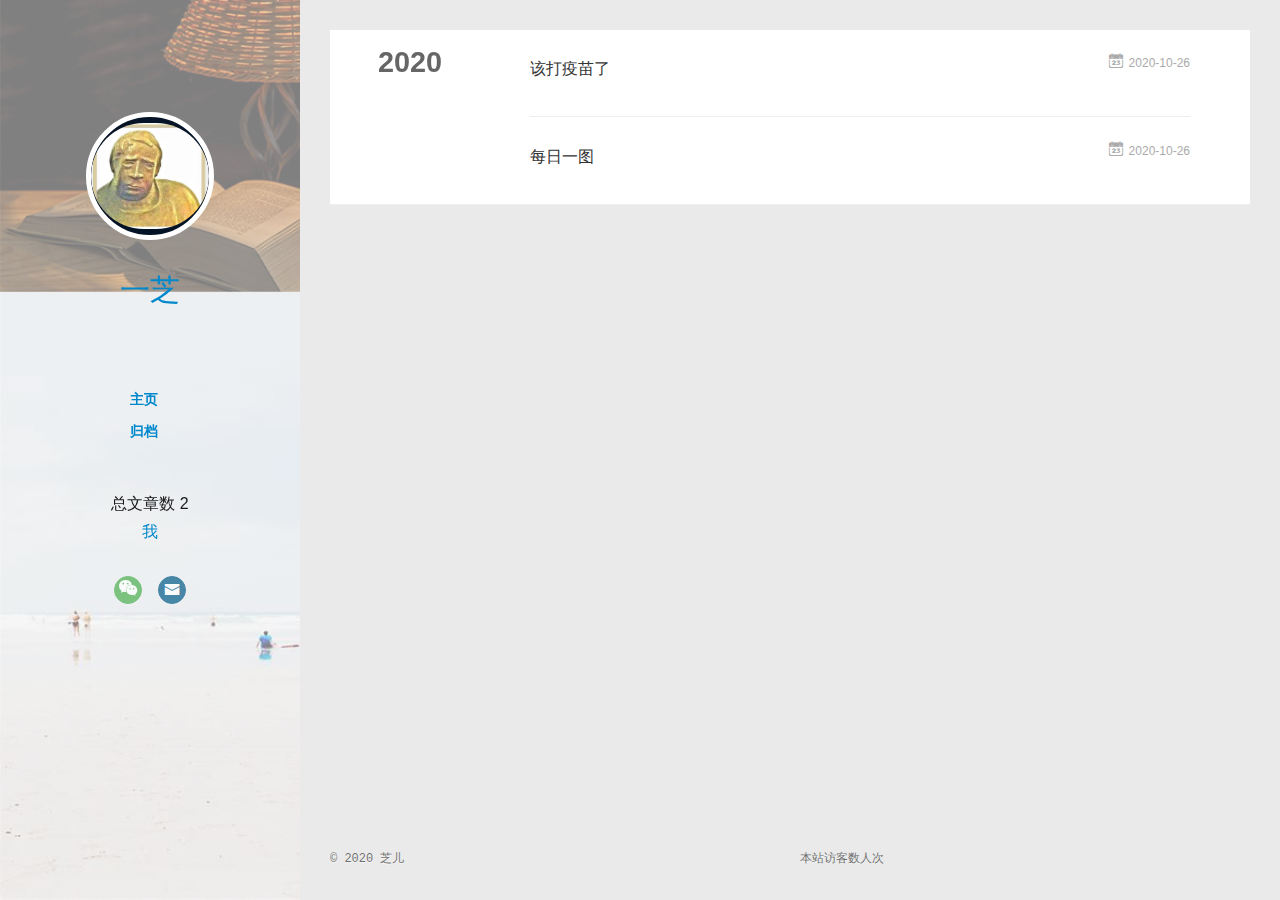
==== commit fb3a4e13: "Site updated: 2020-10-27 15:35:33" ====
--- a/archives/index.html
+++ b/archives/index.html
@@ -197,7 +197,7 @@
     	 
   
     <h1 itemprop="name">
-      <a class="archive-article-title" href="/2020/10/26/%E5%A5%B3%E5%84%BF%E7%9A%84%E5%8A%A8%E6%80%81/">女儿的动态--每日一图</a>
+      <a class="archive-article-title" href="/2020/10/26/%E5%A5%B3%E5%84%BF%E7%9A%84%E5%8A%A8%E6%80%81/">每日一图</a>
     </h1>
   
 
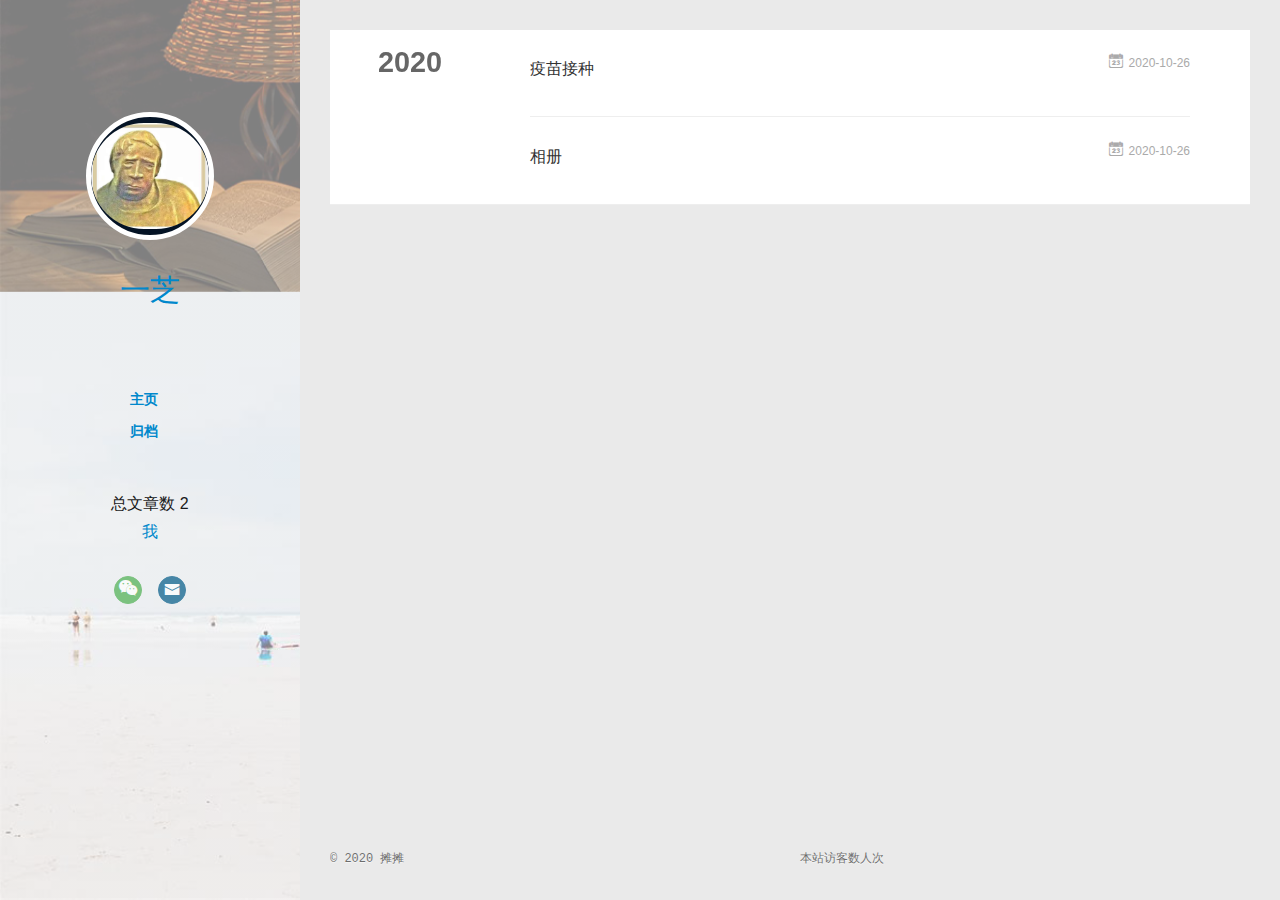
==== commit 4daa3471: "Site updated: 2020-10-28 13:19:04" ====
--- a/archives/index.html
+++ b/archives/index.html
@@ -6,19 +6,19 @@
   <meta name="renderer" content="webkit">
   <meta http-equiv="X-UA-Compatible" content="IE=edge" >
   <link rel="dns-prefetch" href="http://example.com">
-  <title>Archives | 一芝的动态</title>
+  <title>Archives | 一芝的博客</title>
   <meta name="viewport" content="width=device-width, initial-scale=1, maximum-scale=1">
   <meta name="description" content="Democracy and Science">
 <meta property="og:type" content="website">
-<meta property="og:title" content="一芝的动态">
+<meta property="og:title" content="一芝的博客">
 <meta property="og:url" content="http://example.com/archives/index.html">
-<meta property="og:site_name" content="一芝的动态">
+<meta property="og:site_name" content="一芝的博客">
 <meta property="og:description" content="Democracy and Science">
 <meta property="og:locale">
-<meta property="article:author" content="芝儿">
+<meta property="article:author" content="摊摊">
 <meta name="twitter:card" content="summary">
   
-    <link rel="alternative" href="/atom.xml" title="一芝的动态" type="application/atom+xml">
+    <link rel="alternative" href="/atom.xml" title="一芝的博客" type="application/atom+xml">
   
   
     <link rel="icon" href="/img/webicon.png">
@@ -57,9 +57,9 @@
 		<nav class="header-menu">
 			<ul>
 			
-				<li><a href="/">主页</a></li>
+				<li><a target="_blank" rel="noopener" href="https://thinker-007.github.io/daughter/">主页</a></li>
 	        
-				<li><a href="/archives/index.html">归档</a></li>
+				<li><a href="/archives/">归档</a></li>
 	        
 			</ul>
 		</nav>
@@ -129,9 +129,9 @@
 				<ul style="width: 50%">
 				
 				
-					<li style="width: 50%"><a href="/">主页</a></li>
+					<li style="width: 50%"><a target="_blank" rel="noopener" href="https://thinker-007.github.io/daughter/">主页</a></li>
 		        
-					<li style="width: 50%"><a href="/archives/index.html">归档</a></li>
+					<li style="width: 50%"><a href="/archives/">归档</a></li>
 		        
 				</ul>
 			</nav>
@@ -170,7 +170,7 @@
     	 
   
     <h1 itemprop="name">
-      <a class="archive-article-title" href="/2020/10/26/%E7%96%AB%E8%8B%97%E6%8E%A5%E7%A7%8D/">该打疫苗了</a>
+      <a class="archive-article-title" href="/2020/10/26/%E7%96%AB%E8%8B%97%E6%8E%A5%E7%A7%8D/">疫苗接种</a>
     </h1>
   
 
@@ -197,7 +197,7 @@
     	 
   
     <h1 itemprop="name">
-      <a class="archive-article-title" href="/2020/10/26/%E5%A5%B3%E5%84%BF%E7%9A%84%E5%8A%A8%E6%80%81/">每日一图</a>
+      <a class="archive-article-title" href="/2020/10/26/%E5%A5%B3%E5%84%BF%E7%9A%84%E5%8A%A8%E6%80%81/">相册</a>
     </h1>
   
 
@@ -225,7 +225,7 @@
   <div class="outer">
     <div id="footer-info">
     	<div class="footer-left">
-    		&copy; 2020 芝儿
+    		&copy; 2020 摊摊
     	</div>
       	<div class="footer-right">
       		<!-- <a href="http://hexo.io/" target="_blank">Hexo</a>  Theme <a href="https://github.com/litten/hexo-theme-yilia" target="_blank">Yilia</a> by Litten -->
@@ -303,7 +303,7 @@
     
     	<section class="tools-section tools-section-me" q-show="aboutme">
   	  	
-  	  		<div class="aboutme-wrap" id="js-aboutme">A Beautiful Girl &lt;br&gt;Birthdate 2020-10-22 &lt;br&gt; Time 02:53 &lt;br&gt;Father 张耀华 &lt;br&gt;Mather 赵胜男</div>
+  	  		<div class="aboutme-wrap" id="js-aboutme">A Beautiful Girl &lt;br&gt;Name 张一芝 &lt;br&gt;Nickname 摊摊 &lt;br&gt;Birthday 2020-10-22 &lt;br&gt;Time 02:53 A.M. &lt;br&gt;Father 张耀华 &lt;br&gt;Mather 赵胜男</div>
   	  	
     	</section>
     
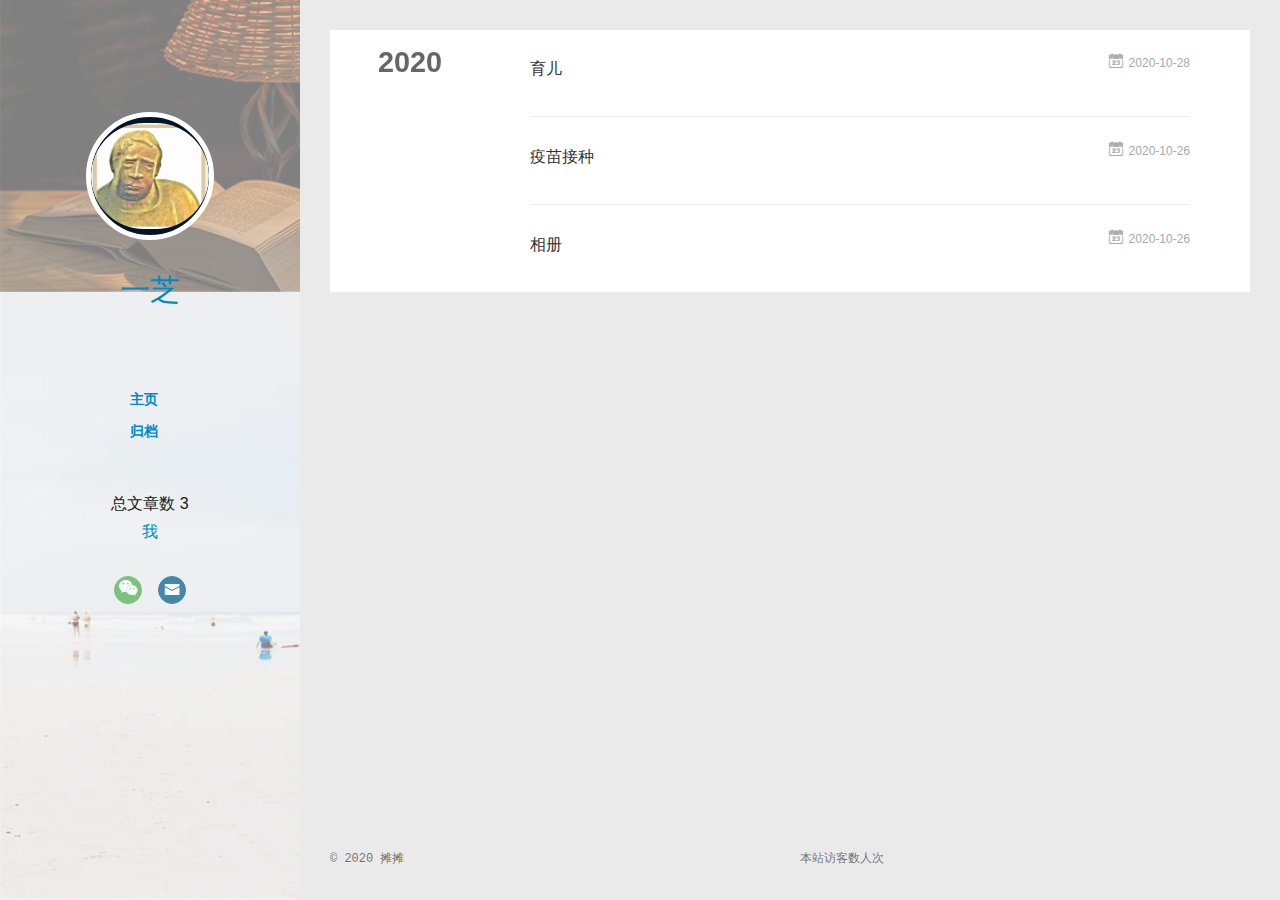
==== commit 243e5af5: "Site updated: 2020-10-28 13:54:56" ====
--- a/archives/index.html
+++ b/archives/index.html
@@ -59,12 +59,12 @@
 			
 				<li><a target="_blank" rel="noopener" href="https://thinker-007.github.io/daughter/">主页</a></li>
 	        
-				<li><a href="/archives/">归档</a></li>
+				<li><a href="/archives/index.html">归档</a></li>
 	        
 			</ul>
 		</nav>
 		<nav>
-			总文章数 2
+			总文章数 3
 		</nav>
 		<nav class="header-smart-menu">
     		
@@ -131,7 +131,7 @@
 				
 					<li style="width: 50%"><a target="_blank" rel="noopener" href="https://thinker-007.github.io/daughter/">主页</a></li>
 		        
-					<li style="width: 50%"><a href="/archives/">归档</a></li>
+					<li style="width: 50%"><a href="/archives/index.html">归档</a></li>
 		        
 				</ul>
 			</nav>
@@ -158,6 +158,33 @@
           <a href="/archives/2020" class="archive-year">2020</a>
         </div>
         <div class="archives">
+    
+    <article class="archive-article archive-type-post">
+  <div class="archive-article-inner">
+    <header class="archive-article-header">
+      	<div class="article-meta">
+	      	<a href="/2020/10/28/%E8%82%B2%E5%84%BF/" class="archive-article-date">
+  	<time datetime="2020-10-28T05:47:03.000Z" itemprop="datePublished"><i class="icon-calendar icon"></i>2020-10-28</time>
+</a>
+        </div>
+    	 
+  
+    <h1 itemprop="name">
+      <a class="archive-article-title" href="/2020/10/28/%E8%82%B2%E5%84%BF/">育儿</a>
+    </h1>
+  
+
+        <div class="article-info info-on-right">
+          
+          
+
+        </div>
+        <div class="clearfix"></div>
+    </header>
+  </div>
+</article>
+  
+    
     
     <article class="archive-article archive-type-post">
   <div class="archive-article-inner">
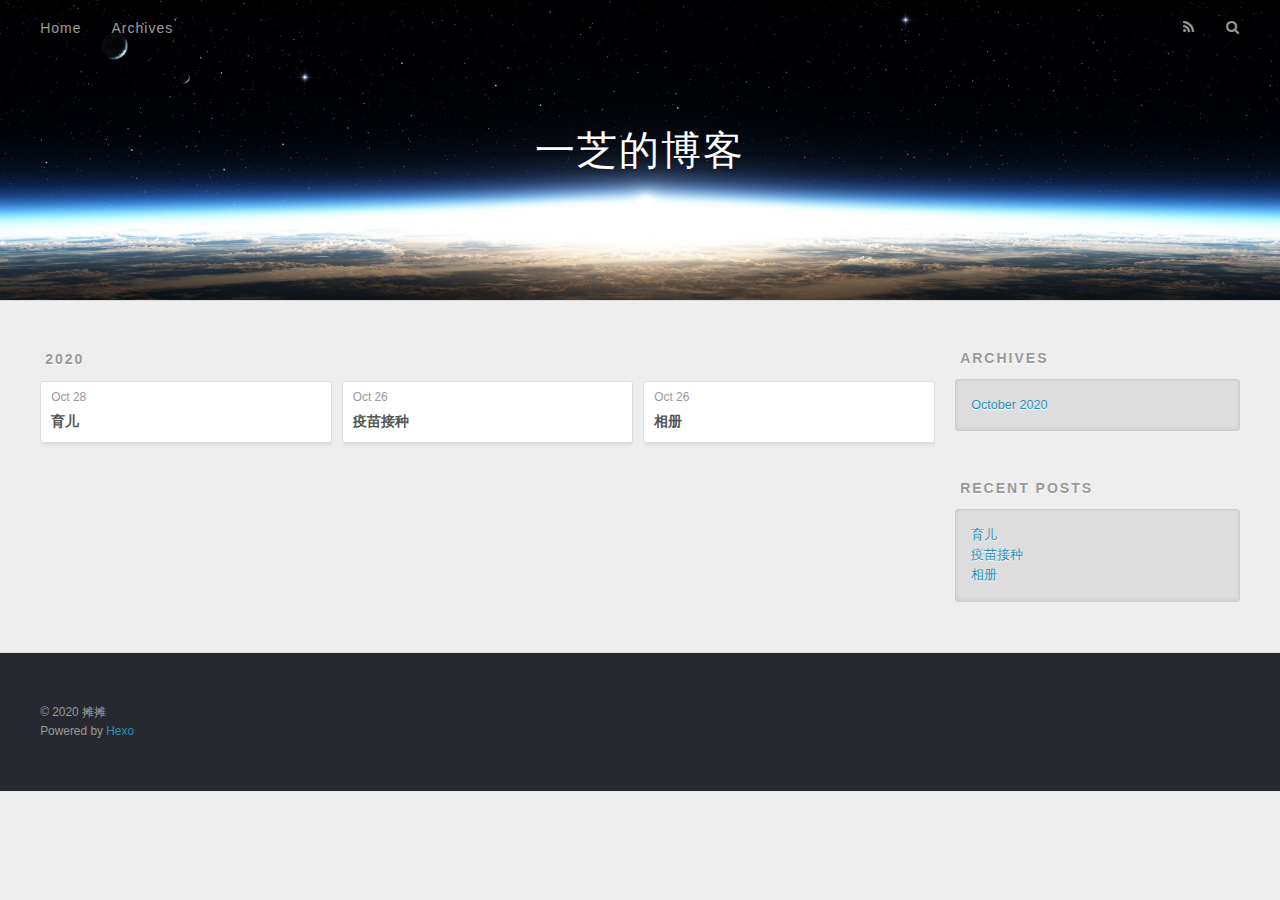
==== commit bbb9352f: "Site updated: 2020-10-29 08:34:33" ====
--- a/archives/index.html
+++ b/archives/index.html
@@ -3,9 +3,8 @@
 <head>
   <meta charset="utf-8">
   
-  <meta name="renderer" content="webkit">
-  <meta http-equiv="X-UA-Compatible" content="IE=edge" >
-  <link rel="dns-prefetch" href="http://example.com">
+
+  
   <title>Archives | 一芝的博客</title>
   <meta name="viewport" content="width=device-width, initial-scale=1, maximum-scale=1">
   <meta name="description" content="Democracy and Science">
@@ -18,135 +17,54 @@
 <meta property="article:author" content="摊摊">
 <meta name="twitter:card" content="summary">
   
-    <link rel="alternative" href="/atom.xml" title="一芝的博客" type="application/atom+xml">
-  
-  
-    <link rel="icon" href="/img/webicon.png">
-  
-  <link rel="stylesheet" type="text/css" href="/./main.0cf68a.css">
-  <style type="text/css">
-  
-    #container.show {
-      background: linear-gradient(200deg,#a0cfe4,#e8c37e);
-    }
-  </style>
-  
-
-  
+    <link rel="alternate" href="/atom.xml" title="一芝的博客" type="application/atom+xml">
+  
+  
+    <link rel="icon" href="/favicon.png">
+  
+  
+    <link href="//fonts.googleapis.com/css?family=Source+Code+Pro" rel="stylesheet" type="text/css">
+  
+  
+<link rel="stylesheet" href="/css/style.css">
 
 <meta name="generator" content="Hexo 5.2.0"></head>
 
 <body>
-  <div id="container" q-class="show:isCtnShow">
-    <canvas id="anm-canvas" class="anm-canvas"></canvas>
-    <div class="left-col" q-class="show:isShow">
-      
-<!-- <div class="overlay" style="background: #4d4d4d"> -->
-<div class="overlay" >
-</div>
-<div class="intrude-less">
-	<header id="header" class="inner">
-		<a href="/" class="profilepic">
-			<img src="/img/head.png" class="js-avatar">
-		</a>
-		<hgroup>
-		  <h1 class="header-author"><a href="/">一芝</a></h1>
-		</hgroup>
-		
-
-		<nav class="header-menu">
-			<ul>
-			
-				<li><a target="_blank" rel="noopener" href="https://thinker-007.github.io/daughter/">主页</a></li>
-	        
-				<li><a href="/archives/index.html">归档</a></li>
-	        
-			</ul>
-		</nav>
-		<nav>
-			总文章数 3
-		</nav>
-		<nav class="header-smart-menu">
-    		
-    			
-            
-    			
-            
-    			
-    			<a q-on="click: openSlider(e, 'aboutme')" href="javascript:void(0)">我</a>
-    			
-            
-		</nav>
-		<nav class="header-nav">
-			<div class="social">
-				
-					<a class="weixin" target="_blank" href="/img/wechat.jpg" title="weixin"><i class="icon-weixin"></i></a>
-		        
-					<a class="mail" target="_blank" href="/img/email.png" title="mail"><i class="icon-mail"></i></a>
-		        
-			</div>
-		</nav>
-	</header>		
-</div>
-
-    </div>
-    <div class="mid-col" q-class="show:isShow,hide:isShow|isFalse">
-      
-<nav id="mobile-nav">
-  <!--	<div class="overlay js-overlay" style="background: #4d4d4d"></div>-->
-  <div class="overlay js-overlay"></div>
-	<div class="btnctn js-mobile-btnctn">
-  		<div class="slider-trigger list" q-on="click: openSlider(e)"><i class="icon icon-sort"></i></div>
-	</div>
-	<div class="intrude-less">
-		<header id="header" class="inner">
-			<div class="profilepic">
-				<img src="/img/head.png" class="js-avatar">
-			</div>
-			<hgroup>
-			  <h1 class="header-author js-header-author">一芝</h1>
-			</hgroup>
-			
-			
-			
-				
-			
-				
-			
-			
-			
-			<nav class="header-nav">
-				<div class="social">
-					
-						<a class="weixin" target="_blank" href="/img/wechat.jpg" title="weixin"><i class="icon-weixin"></i></a>
-			        
-						<a class="mail" target="_blank" href="/img/email.png" title="mail"><i class="icon-mail"></i></a>
-			        
-				</div>
-			</nav>
-
-			<nav class="header-menu js-header-menu">
-				<ul style="width: 50%">
-				
-				
-					<li style="width: 50%"><a target="_blank" rel="noopener" href="https://thinker-007.github.io/daughter/">主页</a></li>
-		        
-					<li style="width: 50%"><a href="/archives/index.html">归档</a></li>
-		        
-				</ul>
-			</nav>
-		</header>				
-	</div>
-	<div class="mobile-mask" style="display:none" q-show="isShow"></div>
-</nav>
-
-      <div id="wrapper" class="body-wrap">
-        <div class="menu-l">
-          <div class="canvas-wrap">
-            <canvas data-colors="#eaeaea" data-sectionHeight="100" data-contentId="js-content" id="myCanvas1" class="anm-canvas"></canvas>
-          </div>
-          <div id="js-content" class="content-ll">
-            
+  <div id="container">
+    <div id="wrap">
+      <header id="header">
+  <div id="banner"></div>
+  <div id="header-outer" class="outer">
+    <div id="header-title" class="inner">
+      <h1 id="logo-wrap">
+        <a href="/" id="logo">一芝的博客</a>
+      </h1>
+      
+    </div>
+    <div id="header-inner" class="inner">
+      <nav id="main-nav">
+        <a id="main-nav-toggle" class="nav-icon"></a>
+        
+          <a class="main-nav-link" href="/">Home</a>
+        
+          <a class="main-nav-link" href="/archives">Archives</a>
+        
+      </nav>
+      <nav id="sub-nav">
+        
+          <a id="nav-rss-link" class="nav-icon" href="/atom.xml" title="RSS Feed"></a>
+        
+        <a id="nav-search-btn" class="nav-icon" title="Search"></a>
+      </nav>
+      <div id="search-form-wrap">
+        <form action="//google.com/search" method="get" accept-charset="UTF-8" class="search-form"><input type="search" name="q" class="search-form-input" placeholder="Search"><button type="submit" class="search-form-submit">&#xF002;</button><input type="hidden" name="sitesearch" value="http://example.com"></form>
+      </div>
+    </div>
+  </div>
+</header>
+      <div class="outer">
+        <section id="main">
   
   
     
@@ -162,24 +80,16 @@
     <article class="archive-article archive-type-post">
   <div class="archive-article-inner">
     <header class="archive-article-header">
-      	<div class="article-meta">
-	      	<a href="/2020/10/28/%E8%82%B2%E5%84%BF/" class="archive-article-date">
-  	<time datetime="2020-10-28T05:47:03.000Z" itemprop="datePublished"><i class="icon-calendar icon"></i>2020-10-28</time>
+      <a href="/2020/10/28/%E8%82%B2%E5%84%BF/" class="archive-article-date">
+  <time datetime="2020-10-28T05:47:03.000Z" itemprop="datePublished">Oct 28</time>
 </a>
-        </div>
-    	 
+      
   
     <h1 itemprop="name">
       <a class="archive-article-title" href="/2020/10/28/%E8%82%B2%E5%84%BF/">育儿</a>
     </h1>
   
 
-        <div class="article-info info-on-right">
-          
-          
-
-        </div>
-        <div class="clearfix"></div>
     </header>
   </div>
 </article>
@@ -189,24 +99,16 @@
     <article class="archive-article archive-type-post">
   <div class="archive-article-inner">
     <header class="archive-article-header">
-      	<div class="article-meta">
-	      	<a href="/2020/10/26/%E7%96%AB%E8%8B%97%E6%8E%A5%E7%A7%8D/" class="archive-article-date">
-  	<time datetime="2020-10-26T14:51:02.000Z" itemprop="datePublished"><i class="icon-calendar icon"></i>2020-10-26</time>
+      <a href="/2020/10/26/%E7%96%AB%E8%8B%97%E6%8E%A5%E7%A7%8D/" class="archive-article-date">
+  <time datetime="2020-10-26T14:51:02.000Z" itemprop="datePublished">Oct 26</time>
 </a>
-        </div>
-    	 
+      
   
     <h1 itemprop="name">
       <a class="archive-article-title" href="/2020/10/26/%E7%96%AB%E8%8B%97%E6%8E%A5%E7%A7%8D/">疫苗接种</a>
     </h1>
   
 
-        <div class="article-info info-on-right">
-          
-          
-
-        </div>
-        <div class="clearfix"></div>
     </header>
   </div>
 </article>
@@ -216,24 +118,16 @@
     <article class="archive-article archive-type-post">
   <div class="archive-article-inner">
     <header class="archive-article-header">
-      	<div class="article-meta">
-	      	<a href="/2020/10/26/%E5%A5%B3%E5%84%BF%E7%9A%84%E5%8A%A8%E6%80%81/" class="archive-article-date">
-  	<time datetime="2020-10-26T14:49:34.000Z" itemprop="datePublished"><i class="icon-calendar icon"></i>2020-10-26</time>
+      <a href="/2020/10/26/%E5%A5%B3%E5%84%BF%E7%9A%84%E5%8A%A8%E6%80%81/" class="archive-article-date">
+  <time datetime="2020-10-26T14:49:34.000Z" itemprop="datePublished">Oct 26</time>
 </a>
-        </div>
-    	 
+      
   
     <h1 itemprop="name">
       <a class="archive-article-title" href="/2020/10/26/%E5%A5%B3%E5%84%BF%E7%9A%84%E5%8A%A8%E6%80%81/">相册</a>
     </h1>
   
 
-        <div class="article-info info-on-right">
-          
-          
-
-        </div>
-        <div class="clearfix"></div>
     </header>
   </div>
 </article>
@@ -242,167 +136,91 @@
     </div></section>
   
 
-    
-
-
-          </div>
-        </div>
+
+</section>
+        
+          <aside id="sidebar">
+  
+    
+
+  
+    
+
+  
+    
+  
+    
+  <div class="widget-wrap">
+    <h3 class="widget-title">Archives</h3>
+    <div class="widget">
+      <ul class="archive-list"><li class="archive-list-item"><a class="archive-list-link" href="/archives/2020/10/">October 2020</a></li></ul>
+    </div>
+  </div>
+
+
+  
+    
+  <div class="widget-wrap">
+    <h3 class="widget-title">Recent Posts</h3>
+    <div class="widget">
+      <ul>
+        
+          <li>
+            <a href="/2020/10/28/%E8%82%B2%E5%84%BF/">育儿</a>
+          </li>
+        
+          <li>
+            <a href="/2020/10/26/%E7%96%AB%E8%8B%97%E6%8E%A5%E7%A7%8D/">疫苗接种</a>
+          </li>
+        
+          <li>
+            <a href="/2020/10/26/%E5%A5%B3%E5%84%BF%E7%9A%84%E5%8A%A8%E6%80%81/">相册</a>
+          </li>
+        
+      </ul>
+    </div>
+  </div>
+
+  
+</aside>
+        
       </div>
       <footer id="footer">
+  
   <div class="outer">
-    <div id="footer-info">
-    	<div class="footer-left">
-    		&copy; 2020 摊摊
-    	</div>
-      	<div class="footer-right">
-      		<!-- <a href="http://hexo.io/" target="_blank">Hexo</a>  Theme <a href="https://github.com/litten/hexo-theme-yilia" target="_blank">Yilia</a> by Litten -->
-      	</div>
-    </div>
-  </div>
-  <!-- # UV方式，单个用户连续点击 n 篇，记录 1 次记录值 -->
-  <span id="busuanzi_container_site_uv">  本站访客数<span id="busuanzi_value_site_uv"></span>人次</span>
+    <div id="footer-info" class="inner">
+      &copy; 2020 摊摊<br>
+      Powered by <a href="http://hexo.io/" target="_blank">Hexo</a>
+    </div>
+  </div>
 </footer>
-
-<!-- # PV方式，单个用户连续点击 n 篇，记录 n 次记录值
-<span id="busuanzi_container_site_pv">    本站总访问量<span id="busuanzi_value_site_pv"></span>次</span> -->
-
-
-    </div>
-    <script>
-	var yiliaConfig = {
-		mathjax: false,
-		isHome: false,
-		isPost: false,
-		isArchive: true,
-		isTag: false,
-		isCategory: false,
-		open_in_new: false,
-		toc_hide_index: true,
-		root: "/",
-		innerArchive: false,
-		showTags: false
-	}
-</script>
-
-<script async src="//busuanzi.ibruce.info/busuanzi/2.3/busuanzi.pure.mini.js">
-</script>
-
-<script>!function(t){function n(e){if(r[e])return r[e].exports;var i=r[e]={exports:{},id:e,loaded:!1};return t[e].call(i.exports,i,i.exports,n),i.loaded=!0,i.exports}var r={};n.m=t,n.c=r,n.p="./",n(0)}([function(t,n,r){r(195),t.exports=r(191)},function(t,n,r){var e=r(3),i=r(52),o=r(27),u=r(28),c=r(53),f="prototype",a=function(t,n,r){var s,l,h,v,p=t&a.F,d=t&a.G,y=t&a.S,g=t&a.P,b=t&a.B,m=d?e:y?e[n]||(e[n]={}):(e[n]||{})[f],x=d?i:i[n]||(i[n]={}),w=x[f]||(x[f]={});d&&(r=n);for(s in r)l=!p&&m&&void 0!==m[s],h=(l?m:r)[s],v=b&&l?c(h,e):g&&"function"==typeof h?c(Function.call,h):h,m&&u(m,s,h,t&a.U),x[s]!=h&&o(x,s,v),g&&w[s]!=h&&(w[s]=h)};e.core=i,a.F=1,a.G=2,a.S=4,a.P=8,a.B=16,a.W=32,a.U=64,a.R=128,t.exports=a},function(t,n,r){var e=r(6);t.exports=function(t){if(!e(t))throw TypeError(t+" is not an object!");return t}},function(t,n){var r=t.exports="undefined"!=typeof window&&window.Math==Math?window:"undefined"!=typeof self&&self.Math==Math?self:Function("return this")();"number"==typeof __g&&(__g=r)},function(t,n){t.exports=function(t){try{return!!t()}catch(t){return!0}}},function(t,n){var r=t.exports="undefined"!=typeof window&&window.Math==Math?window:"undefined"!=typeof self&&self.Math==Math?self:Function("return this")();"number"==typeof __g&&(__g=r)},function(t,n){t.exports=function(t){return"object"==typeof t?null!==t:"function"==typeof t}},function(t,n,r){var e=r(126)("wks"),i=r(76),o=r(3).Symbol,u="function"==typeof o;(t.exports=function(t){return e[t]||(e[t]=u&&o[t]||(u?o:i)("Symbol."+t))}).store=e},function(t,n){var r={}.hasOwnProperty;t.exports=function(t,n){return r.call(t,n)}},function(t,n,r){var e=r(94),i=r(33);t.exports=function(t){return e(i(t))}},function(t,n,r){t.exports=!r(4)(function(){return 7!=Object.defineProperty({},"a",{get:function(){return 7}}).a})},function(t,n,r){var e=r(2),i=r(167),o=r(50),u=Object.defineProperty;n.f=r(10)?Object.defineProperty:function(t,n,r){if(e(t),n=o(n,!0),e(r),i)try{return u(t,n,r)}catch(t){}if("get"in r||"set"in r)throw TypeError("Accessors not supported!");return"value"in r&&(t[n]=r.value),t}},function(t,n,r){t.exports=!r(18)(function(){return 7!=Object.defineProperty({},"a",{get:function(){return 7}}).a})},function(t,n,r){var e=r(14),i=r(22);t.exports=r(12)?function(t,n,r){return e.f(t,n,i(1,r))}:function(t,n,r){return t[n]=r,t}},function(t,n,r){var e=r(20),i=r(58),o=r(42),u=Object.defineProperty;n.f=r(12)?Object.defineProperty:function(t,n,r){if(e(t),n=o(n,!0),e(r),i)try{return u(t,n,r)}catch(t){}if("get"in r||"set"in r)throw TypeError("Accessors not supported!");return"value"in r&&(t[n]=r.value),t}},function(t,n,r){var e=r(40)("wks"),i=r(23),o=r(5).Symbol,u="function"==typeof o;(t.exports=function(t){return e[t]||(e[t]=u&&o[t]||(u?o:i)("Symbol."+t))}).store=e},function(t,n,r){var e=r(67),i=Math.min;t.exports=function(t){return t>0?i(e(t),9007199254740991):0}},function(t,n,r){var e=r(46);t.exports=function(t){return Object(e(t))}},function(t,n){t.exports=function(t){try{return!!t()}catch(t){return!0}}},function(t,n,r){var e=r(63),i=r(34);t.exports=Object.keys||function(t){return e(t,i)}},function(t,n,r){var e=r(21);t.exports=function(t){if(!e(t))throw TypeError(t+" is not an object!");return t}},function(t,n){t.exports=function(t){return"object"==typeof t?null!==t:"function"==typeof t}},function(t,n){t.exports=function(t,n){return{enumerable:!(1&t),configurable:!(2&t),writable:!(4&t),value:n}}},function(t,n){var r=0,e=Math.random();t.exports=function(t){return"Symbol(".concat(void 0===t?"":t,")_",(++r+e).toString(36))}},function(t,n){var r={}.hasOwnProperty;t.exports=function(t,n){return r.call(t,n)}},function(t,n){var r=t.exports={version:"2.4.0"};"number"==typeof __e&&(__e=r)},function(t,n){t.exports=function(t){if("function"!=typeof t)throw TypeError(t+" is not a function!");return t}},function(t,n,r){var e=r(11),i=r(66);t.exports=r(10)?function(t,n,r){return e.f(t,n,i(1,r))}:function(t,n,r){return t[n]=r,t}},function(t,n,r){var e=r(3),i=r(27),o=r(24),u=r(76)("src"),c="toString",f=Function[c],a=(""+f).split(c);r(52).inspectSource=function(t){return f.call(t)},(t.exports=function(t,n,r,c){var f="function"==typeof r;f&&(o(r,"name")||i(r,"name",n)),t[n]!==r&&(f&&(o(r,u)||i(r,u,t[n]?""+t[n]:a.join(String(n)))),t===e?t[n]=r:c?t[n]?t[n]=r:i(t,n,r):(delete t[n],i(t,n,r)))})(Function.prototype,c,function(){return"function"==typeof this&&this[u]||f.call(this)})},function(t,n,r){var e=r(1),i=r(4),o=r(46),u=function(t,n,r,e){var i=String(o(t)),u="<"+n;return""!==r&&(u+=" "+r+'="'+String(e).replace(/"/g,"&quot;")+'"'),u+">"+i+"</"+n+">"};t.exports=function(t,n){var r={};r[t]=n(u),e(e.P+e.F*i(function(){var n=""[t]('"');return n!==n.toLowerCase()||n.split('"').length>3}),"String",r)}},function(t,n,r){var e=r(115),i=r(46);t.exports=function(t){return e(i(t))}},function(t,n,r){var e=r(116),i=r(66),o=r(30),u=r(50),c=r(24),f=r(167),a=Object.getOwnPropertyDescriptor;n.f=r(10)?a:function(t,n){if(t=o(t),n=u(n,!0),f)try{return a(t,n)}catch(t){}if(c(t,n))return i(!e.f.call(t,n),t[n])}},function(t,n,r){var e=r(24),i=r(17),o=r(145)("IE_PROTO"),u=Object.prototype;t.exports=Object.getPrototypeOf||function(t){return t=i(t),e(t,o)?t[o]:"function"==typeof t.constructor&&t instanceof t.constructor?t.constructor.prototype:t instanceof Object?u:null}},function(t,n){t.exports=function(t){if(void 0==t)throw TypeError("Can't call method on  "+t);return t}},function(t,n){t.exports="constructor,hasOwnProperty,isPrototypeOf,propertyIsEnumerable,toLocaleString,toString,valueOf".split(",")},function(t,n){t.exports={}},function(t,n){t.exports=!0},function(t,n){n.f={}.propertyIsEnumerable},function(t,n,r){var e=r(14).f,i=r(8),o=r(15)("toStringTag");t.exports=function(t,n,r){t&&!i(t=r?t:t.prototype,o)&&e(t,o,{configurable:!0,value:n})}},function(t,n,r){var e=r(40)("keys"),i=r(23);t.exports=function(t){return e[t]||(e[t]=i(t))}},function(t,n,r){var e=r(5),i="__core-js_shared__",o=e[i]||(e[i]={});t.exports=function(t){return o[t]||(o[t]={})}},function(t,n){var r=Math.ceil,e=Math.floor;t.exports=function(t){return isNaN(t=+t)?0:(t>0?e:r)(t)}},function(t,n,r){var e=r(21);t.exports=function(t,n){if(!e(t))return t;var r,i;if(n&&"function"==typeof(r=t.toString)&&!e(i=r.call(t)))return i;if("function"==typeof(r=t.valueOf)&&!e(i=r.call(t)))return i;if(!n&&"function"==typeof(r=t.toString)&&!e(i=r.call(t)))return i;throw TypeError("Can't convert object to primitive value")}},function(t,n,r){var e=r(5),i=r(25),o=r(36),u=r(44),c=r(14).f;t.exports=function(t){var n=i.Symbol||(i.Symbol=o?{}:e.Symbol||{});"_"==t.charAt(0)||t in n||c(n,t,{value:u.f(t)})}},function(t,n,r){n.f=r(15)},function(t,n){var r={}.toString;t.exports=function(t){return r.call(t).slice(8,-1)}},function(t,n){t.exports=function(t){if(void 0==t)throw TypeError("Can't call method on  "+t);return t}},function(t,n,r){var e=r(4);t.exports=function(t,n){return!!t&&e(function(){n?t.call(null,function(){},1):t.call(null)})}},function(t,n,r){var e=r(53),i=r(115),o=r(17),u=r(16),c=r(203);t.exports=function(t,n){var r=1==t,f=2==t,a=3==t,s=4==t,l=6==t,h=5==t||l,v=n||c;return function(n,c,p){for(var d,y,g=o(n),b=i(g),m=e(c,p,3),x=u(b.length),w=0,S=r?v(n,x):f?v(n,0):void 0;x>w;w++)if((h||w in b)&&(d=b[w],y=m(d,w,g),t))if(r)S[w]=y;else if(y)switch(t){case 3:return!0;case 5:return d;case 6:return w;case 2:S.push(d)}else if(s)return!1;return l?-1:a||s?s:S}}},function(t,n,r){var e=r(1),i=r(52),o=r(4);t.exports=function(t,n){var r=(i.Object||{})[t]||Object[t],u={};u[t]=n(r),e(e.S+e.F*o(function(){r(1)}),"Object",u)}},function(t,n,r){var e=r(6);t.exports=function(t,n){if(!e(t))return t;var r,i;if(n&&"function"==typeof(r=t.toString)&&!e(i=r.call(t)))return i;if("function"==typeof(r=t.valueOf)&&!e(i=r.call(t)))return i;if(!n&&"function"==typeof(r=t.toString)&&!e(i=r.call(t)))return i;throw TypeError("Can't convert object to primitive value")}},function(t,n,r){var e=r(5),i=r(25),o=r(91),u=r(13),c="prototype",f=function(t,n,r){var a,s,l,h=t&f.F,v=t&f.G,p=t&f.S,d=t&f.P,y=t&f.B,g=t&f.W,b=v?i:i[n]||(i[n]={}),m=b[c],x=v?e:p?e[n]:(e[n]||{})[c];v&&(r=n);for(a in r)(s=!h&&x&&void 0!==x[a])&&a in b||(l=s?x[a]:r[a],b[a]=v&&"function"!=typeof x[a]?r[a]:y&&s?o(l,e):g&&x[a]==l?function(t){var n=function(n,r,e){if(this instanceof t){switch(arguments.length){case 0:return new t;case 1:return new t(n);case 2:return new t(n,r)}return new t(n,r,e)}return t.apply(this,arguments)};return n[c]=t[c],n}(l):d&&"function"==typeof l?o(Function.call,l):l,d&&((b.virtual||(b.virtual={}))[a]=l,t&f.R&&m&&!m[a]&&u(m,a,l)))};f.F=1,f.G=2,f.S=4,f.P=8,f.B=16,f.W=32,f.U=64,f.R=128,t.exports=f},function(t,n){var r=t.exports={version:"2.4.0"};"number"==typeof __e&&(__e=r)},function(t,n,r){var e=r(26);t.exports=function(t,n,r){if(e(t),void 0===n)return t;switch(r){case 1:return function(r){return t.call(n,r)};case 2:return function(r,e){return t.call(n,r,e)};case 3:return function(r,e,i){return t.call(n,r,e,i)}}return function(){return t.apply(n,arguments)}}},function(t,n,r){var e=r(183),i=r(1),o=r(126)("metadata"),u=o.store||(o.store=new(r(186))),c=function(t,n,r){var i=u.get(t);if(!i){if(!r)return;u.set(t,i=new e)}var o=i.get(n);if(!o){if(!r)return;i.set(n,o=new e)}return o},f=function(t,n,r){var e=c(n,r,!1);return void 0!==e&&e.has(t)},a=function(t,n,r){var e=c(n,r,!1);return void 0===e?void 0:e.get(t)},s=function(t,n,r,e){c(r,e,!0).set(t,n)},l=function(t,n){var r=c(t,n,!1),e=[];return r&&r.forEach(function(t,n){e.push(n)}),e},h=function(t){return void 0===t||"symbol"==typeof t?t:String(t)},v=function(t){i(i.S,"Reflect",t)};t.exports={store:u,map:c,has:f,get:a,set:s,keys:l,key:h,exp:v}},function(t,n,r){"use strict";if(r(10)){var e=r(69),i=r(3),o=r(4),u=r(1),c=r(127),f=r(152),a=r(53),s=r(68),l=r(66),h=r(27),v=r(73),p=r(67),d=r(16),y=r(75),g=r(50),b=r(24),m=r(180),x=r(114),w=r(6),S=r(17),_=r(137),O=r(70),E=r(32),P=r(71).f,j=r(154),F=r(76),M=r(7),A=r(48),N=r(117),T=r(146),I=r(155),k=r(80),L=r(123),R=r(74),C=r(130),D=r(160),U=r(11),W=r(31),G=U.f,B=W.f,V=i.RangeError,z=i.TypeError,q=i.Uint8Array,K="ArrayBuffer",J="Shared"+K,Y="BYTES_PER_ELEMENT",H="prototype",$=Array[H],X=f.ArrayBuffer,Q=f.DataView,Z=A(0),tt=A(2),nt=A(3),rt=A(4),et=A(5),it=A(6),ot=N(!0),ut=N(!1),ct=I.values,ft=I.keys,at=I.entries,st=$.lastIndexOf,lt=$.reduce,ht=$.reduceRight,vt=$.join,pt=$.sort,dt=$.slice,yt=$.toString,gt=$.toLocaleString,bt=M("iterator"),mt=M("toStringTag"),xt=F("typed_constructor"),wt=F("def_constructor"),St=c.CONSTR,_t=c.TYPED,Ot=c.VIEW,Et="Wrong length!",Pt=A(1,function(t,n){return Tt(T(t,t[wt]),n)}),jt=o(function(){return 1===new q(new Uint16Array([1]).buffer)[0]}),Ft=!!q&&!!q[H].set&&o(function(){new q(1).set({})}),Mt=function(t,n){if(void 0===t)throw z(Et);var r=+t,e=d(t);if(n&&!m(r,e))throw V(Et);return e},At=function(t,n){var r=p(t);if(r<0||r%n)throw V("Wrong offset!");return r},Nt=function(t){if(w(t)&&_t in t)return t;throw z(t+" is not a typed array!")},Tt=function(t,n){if(!(w(t)&&xt in t))throw z("It is not a typed array constructor!");return new t(n)},It=function(t,n){return kt(T(t,t[wt]),n)},kt=function(t,n){for(var r=0,e=n.length,i=Tt(t,e);e>r;)i[r]=n[r++];return i},Lt=function(t,n,r){G(t,n,{get:function(){return this._d[r]}})},Rt=function(t){var n,r,e,i,o,u,c=S(t),f=arguments.length,s=f>1?arguments[1]:void 0,l=void 0!==s,h=j(c);if(void 0!=h&&!_(h)){for(u=h.call(c),e=[],n=0;!(o=u.next()).done;n++)e.push(o.value);c=e}for(l&&f>2&&(s=a(s,arguments[2],2)),n=0,r=d(c.length),i=Tt(this,r);r>n;n++)i[n]=l?s(c[n],n):c[n];return i},Ct=function(){for(var t=0,n=arguments.length,r=Tt(this,n);n>t;)r[t]=arguments[t++];return r},Dt=!!q&&o(function(){gt.call(new q(1))}),Ut=function(){return gt.apply(Dt?dt.call(Nt(this)):Nt(this),arguments)},Wt={copyWithin:function(t,n){return D.call(Nt(this),t,n,arguments.length>2?arguments[2]:void 0)},every:function(t){return rt(Nt(this),t,arguments.length>1?arguments[1]:void 0)},fill:function(t){return C.apply(Nt(this),arguments)},filter:function(t){return It(this,tt(Nt(this),t,arguments.length>1?arguments[1]:void 0))},find:function(t){return et(Nt(this),t,arguments.length>1?arguments[1]:void 0)},findIndex:function(t){return it(Nt(this),t,arguments.length>1?arguments[1]:void 0)},forEach:function(t){Z(Nt(this),t,arguments.length>1?arguments[1]:void 0)},indexOf:function(t){return ut(Nt(this),t,arguments.length>1?arguments[1]:void 0)},includes:function(t){return ot(Nt(this),t,arguments.length>1?arguments[1]:void 0)},join:function(t){return vt.apply(Nt(this),arguments)},lastIndexOf:function(t){return st.apply(Nt(this),arguments)},map:function(t){return Pt(Nt(this),t,arguments.length>1?arguments[1]:void 0)},reduce:function(t){return lt.apply(Nt(this),arguments)},reduceRight:function(t){return ht.apply(Nt(this),arguments)},reverse:function(){for(var t,n=this,r=Nt(n).length,e=Math.floor(r/2),i=0;i<e;)t=n[i],n[i++]=n[--r],n[r]=t;return n},some:function(t){return nt(Nt(this),t,arguments.length>1?arguments[1]:void 0)},sort:function(t){return pt.call(Nt(this),t)},subarray:function(t,n){var r=Nt(this),e=r.length,i=y(t,e);return new(T(r,r[wt]))(r.buffer,r.byteOffset+i*r.BYTES_PER_ELEMENT,d((void 0===n?e:y(n,e))-i))}},Gt=function(t,n){return It(this,dt.call(Nt(this),t,n))},Bt=function(t){Nt(this);var n=At(arguments[1],1),r=this.length,e=S(t),i=d(e.length),o=0;if(i+n>r)throw V(Et);for(;o<i;)this[n+o]=e[o++]},Vt={entries:function(){return at.call(Nt(this))},keys:function(){return ft.call(Nt(this))},values:function(){return ct.call(Nt(this))}},zt=function(t,n){return w(t)&&t[_t]&&"symbol"!=typeof n&&n in t&&String(+n)==String(n)},qt=function(t,n){return zt(t,n=g(n,!0))?l(2,t[n]):B(t,n)},Kt=function(t,n,r){return!(zt(t,n=g(n,!0))&&w(r)&&b(r,"value"))||b(r,"get")||b(r,"set")||r.configurable||b(r,"writable")&&!r.writable||b(r,"enumerable")&&!r.enumerable?G(t,n,r):(t[n]=r.value,t)};St||(W.f=qt,U.f=Kt),u(u.S+u.F*!St,"Object",{getOwnPropertyDescriptor:qt,defineProperty:Kt}),o(function(){yt.call({})})&&(yt=gt=function(){return vt.call(this)});var Jt=v({},Wt);v(Jt,Vt),h(Jt,bt,Vt.values),v(Jt,{slice:Gt,set:Bt,constructor:function(){},toString:yt,toLocaleString:Ut}),Lt(Jt,"buffer","b"),Lt(Jt,"byteOffset","o"),Lt(Jt,"byteLength","l"),Lt(Jt,"length","e"),G(Jt,mt,{get:function(){return this[_t]}}),t.exports=function(t,n,r,f){f=!!f;var a=t+(f?"Clamped":"")+"Array",l="Uint8Array"!=a,v="get"+t,p="set"+t,y=i[a],g=y||{},b=y&&E(y),m=!y||!c.ABV,S={},_=y&&y[H],j=function(t,r){var e=t._d;return e.v[v](r*n+e.o,jt)},F=function(t,r,e){var i=t._d;f&&(e=(e=Math.round(e))<0?0:e>255?255:255&e),i.v[p](r*n+i.o,e,jt)},M=function(t,n){G(t,n,{get:function(){return j(this,n)},set:function(t){return F(this,n,t)},enumerable:!0})};m?(y=r(function(t,r,e,i){s(t,y,a,"_d");var o,u,c,f,l=0,v=0;if(w(r)){if(!(r instanceof X||(f=x(r))==K||f==J))return _t in r?kt(y,r):Rt.call(y,r);o=r,v=At(e,n);var p=r.byteLength;if(void 0===i){if(p%n)throw V(Et);if((u=p-v)<0)throw V(Et)}else if((u=d(i)*n)+v>p)throw V(Et);c=u/n}else c=Mt(r,!0),u=c*n,o=new X(u);for(h(t,"_d",{b:o,o:v,l:u,e:c,v:new Q(o)});l<c;)M(t,l++)}),_=y[H]=O(Jt),h(_,"constructor",y)):L(function(t){new y(null),new y(t)},!0)||(y=r(function(t,r,e,i){s(t,y,a);var o;return w(r)?r instanceof X||(o=x(r))==K||o==J?void 0!==i?new g(r,At(e,n),i):void 0!==e?new g(r,At(e,n)):new g(r):_t in r?kt(y,r):Rt.call(y,r):new g(Mt(r,l))}),Z(b!==Function.prototype?P(g).concat(P(b)):P(g),function(t){t in y||h(y,t,g[t])}),y[H]=_,e||(_.constructor=y));var A=_[bt],N=!!A&&("values"==A.name||void 0==A.name),T=Vt.values;h(y,xt,!0),h(_,_t,a),h(_,Ot,!0),h(_,wt,y),(f?new y(1)[mt]==a:mt in _)||G(_,mt,{get:function(){return a}}),S[a]=y,u(u.G+u.W+u.F*(y!=g),S),u(u.S,a,{BYTES_PER_ELEMENT:n,from:Rt,of:Ct}),Y in _||h(_,Y,n),u(u.P,a,Wt),R(a),u(u.P+u.F*Ft,a,{set:Bt}),u(u.P+u.F*!N,a,Vt),u(u.P+u.F*(_.toString!=yt),a,{toString:yt}),u(u.P+u.F*o(function(){new y(1).slice()}),a,{slice:Gt}),u(u.P+u.F*(o(function(){return[1,2].toLocaleString()!=new y([1,2]).toLocaleString()})||!o(function(){_.toLocaleString.call([1,2])})),a,{toLocaleString:Ut}),k[a]=N?A:T,e||N||h(_,bt,T)}}else t.exports=function(){}},function(t,n){var r={}.toString;t.exports=function(t){return r.call(t).slice(8,-1)}},function(t,n,r){var e=r(21),i=r(5).document,o=e(i)&&e(i.createElement);t.exports=function(t){return o?i.createElement(t):{}}},function(t,n,r){t.exports=!r(12)&&!r(18)(function(){return 7!=Object.defineProperty(r(57)("div"),"a",{get:function(){return 7}}).a})},function(t,n,r){"use strict";var e=r(36),i=r(51),o=r(64),u=r(13),c=r(8),f=r(35),a=r(96),s=r(38),l=r(103),h=r(15)("iterator"),v=!([].keys&&"next"in[].keys()),p="keys",d="values",y=function(){return this};t.exports=function(t,n,r,g,b,m,x){a(r,n,g);var w,S,_,O=function(t){if(!v&&t in F)return F[t];switch(t){case p:case d:return function(){return new r(this,t)}}return function(){return new r(this,t)}},E=n+" Iterator",P=b==d,j=!1,F=t.prototype,M=F[h]||F["@@iterator"]||b&&F[b],A=M||O(b),N=b?P?O("entries"):A:void 0,T="Array"==n?F.entries||M:M;if(T&&(_=l(T.call(new t)))!==Object.prototype&&(s(_,E,!0),e||c(_,h)||u(_,h,y)),P&&M&&M.name!==d&&(j=!0,A=function(){return M.call(this)}),e&&!x||!v&&!j&&F[h]||u(F,h,A),f[n]=A,f[E]=y,b)if(w={values:P?A:O(d),keys:m?A:O(p),entries:N},x)for(S in w)S in F||o(F,S,w[S]);else i(i.P+i.F*(v||j),n,w);return w}},function(t,n,r){var e=r(20),i=r(100),o=r(34),u=r(39)("IE_PROTO"),c=function(){},f="prototype",a=function(){var t,n=r(57)("iframe"),e=o.length;for(n.style.display="none",r(93).appendChild(n),n.src="javascript:",t=n.contentWindow.document,t.open(),t.write("<script>document.F=Object<\/script>"),t.close(),a=t.F;e--;)delete a[f][o[e]];return a()};t.exports=Object.create||function(t,n){var r;return null!==t?(c[f]=e(t),r=new c,c[f]=null,r[u]=t):r=a(),void 0===n?r:i(r,n)}},function(t,n,r){var e=r(63),i=r(34).concat("length","prototype");n.f=Object.getOwnPropertyNames||function(t){return e(t,i)}},function(t,n){n.f=Object.getOwnPropertySymbols},function(t,n,r){var e=r(8),i=r(9),o=r(90)(!1),u=r(39)("IE_PROTO");t.exports=function(t,n){var r,c=i(t),f=0,a=[];for(r in c)r!=u&&e(c,r)&&a.push(r);for(;n.length>f;)e(c,r=n[f++])&&(~o(a,r)||a.push(r));return a}},function(t,n,r){t.exports=r(13)},function(t,n,r){var e=r(76)("meta"),i=r(6),o=r(24),u=r(11).f,c=0,f=Object.isExtensible||function(){return!0},a=!r(4)(function(){return f(Object.preventExtensions({}))}),s=function(t){u(t,e,{value:{i:"O"+ ++c,w:{}}})},l=function(t,n){if(!i(t))return"symbol"==typeof t?t:("string"==typeof t?"S":"P")+t;if(!o(t,e)){if(!f(t))return"F";if(!n)return"E";s(t)}return t[e].i},h=function(t,n){if(!o(t,e)){if(!f(t))return!0;if(!n)return!1;s(t)}return t[e].w},v=function(t){return a&&p.NEED&&f(t)&&!o(t,e)&&s(t),t},p=t.exports={KEY:e,NEED:!1,fastKey:l,getWeak:h,onFreeze:v}},function(t,n){t.exports=function(t,n){return{enumerable:!(1&t),configurable:!(2&t),writable:!(4&t),value:n}}},function(t,n){var r=Math.ceil,e=Math.floor;t.exports=function(t){return isNaN(t=+t)?0:(t>0?e:r)(t)}},function(t,n){t.exports=function(t,n,r,e){if(!(t instanceof n)||void 0!==e&&e in t)throw TypeError(r+": incorrect invocation!");return t}},function(t,n){t.exports=!1},function(t,n,r){var e=r(2),i=r(173),o=r(133),u=r(145)("IE_PROTO"),c=function(){},f="prototype",a=function(){var t,n=r(132)("iframe"),e=o.length;for(n.style.display="none",r(135).appendChild(n),n.src="javascript:",t=n.contentWindow.document,t.open(),t.write("<script>document.F=Object<\/script>"),t.close(),a=t.F;e--;)delete a[f][o[e]];return a()};t.exports=Object.create||function(t,n){var r;return null!==t?(c[f]=e(t),r=new c,c[f]=null,r[u]=t):r=a(),void 0===n?r:i(r,n)}},function(t,n,r){var e=r(175),i=r(133).concat("length","prototype");n.f=Object.getOwnPropertyNames||function(t){return e(t,i)}},function(t,n,r){var e=r(175),i=r(133);t.exports=Object.keys||function(t){return e(t,i)}},function(t,n,r){var e=r(28);t.exports=function(t,n,r){for(var i in n)e(t,i,n[i],r);return t}},function(t,n,r){"use strict";var e=r(3),i=r(11),o=r(10),u=r(7)("species");t.exports=function(t){var n=e[t];o&&n&&!n[u]&&i.f(n,u,{configurable:!0,get:function(){return this}})}},function(t,n,r){var e=r(67),i=Math.max,o=Math.min;t.exports=function(t,n){return t=e(t),t<0?i(t+n,0):o(t,n)}},function(t,n){var r=0,e=Math.random();t.exports=function(t){return"Symbol(".concat(void 0===t?"":t,")_",(++r+e).toString(36))}},function(t,n,r){var e=r(33);t.exports=function(t){return Object(e(t))}},function(t,n,r){var e=r(7)("unscopables"),i=Array.prototype;void 0==i[e]&&r(27)(i,e,{}),t.exports=function(t){i[e][t]=!0}},function(t,n,r){var e=r(53),i=r(169),o=r(137),u=r(2),c=r(16),f=r(154),a={},s={},n=t.exports=function(t,n,r,l,h){var v,p,d,y,g=h?function(){return t}:f(t),b=e(r,l,n?2:1),m=0;if("function"!=typeof g)throw TypeError(t+" is not iterable!");if(o(g)){for(v=c(t.length);v>m;m++)if((y=n?b(u(p=t[m])[0],p[1]):b(t[m]))===a||y===s)return y}else for(d=g.call(t);!(p=d.next()).done;)if((y=i(d,b,p.value,n))===a||y===s)return y};n.BREAK=a,n.RETURN=s},function(t,n){t.exports={}},function(t,n,r){var e=r(11).f,i=r(24),o=r(7)("toStringTag");t.exports=function(t,n,r){t&&!i(t=r?t:t.prototype,o)&&e(t,o,{configurable:!0,value:n})}},function(t,n,r){var e=r(1),i=r(46),o=r(4),u=r(150),c="["+u+"]",f="​-",a=RegExp("^"+c+c+"*"),s=RegExp(c+c+"*$"),l=function(t,n,r){var i={},c=o(function(){return!!u[t]()||f[t]()!=f}),a=i[t]=c?n(h):u[t];r&&(i[r]=a),e(e.P+e.F*c,"String",i)},h=l.trim=function(t,n){return t=String(i(t)),1&n&&(t=t.replace(a,"")),2&n&&(t=t.replace(s,"")),t};t.exports=l},function(t,n,r){t.exports={default:r(86),__esModule:!0}},function(t,n,r){t.exports={default:r(87),__esModule:!0}},function(t,n,r){"use strict";function e(t){return t&&t.__esModule?t:{default:t}}n.__esModule=!0;var i=r(84),o=e(i),u=r(83),c=e(u),f="function"==typeof c.default&&"symbol"==typeof o.default?function(t){return typeof t}:function(t){return t&&"function"==typeof c.default&&t.constructor===c.default&&t!==c.default.prototype?"symbol":typeof t};n.default="function"==typeof c.default&&"symbol"===f(o.default)?function(t){return void 0===t?"undefined":f(t)}:function(t){return t&&"function"==typeof c.default&&t.constructor===c.default&&t!==c.default.prototype?"symbol":void 0===t?"undefined":f(t)}},function(t,n,r){r(110),r(108),r(111),r(112),t.exports=r(25).Symbol},function(t,n,r){r(109),r(113),t.exports=r(44).f("iterator")},function(t,n){t.exports=function(t){if("function"!=typeof t)throw TypeError(t+" is not a function!");return t}},function(t,n){t.exports=function(){}},function(t,n,r){var e=r(9),i=r(106),o=r(105);t.exports=function(t){return function(n,r,u){var c,f=e(n),a=i(f.length),s=o(u,a);if(t&&r!=r){for(;a>s;)if((c=f[s++])!=c)return!0}else for(;a>s;s++)if((t||s in f)&&f[s]===r)return t||s||0;return!t&&-1}}},function(t,n,r){var e=r(88);t.exports=function(t,n,r){if(e(t),void 0===n)return t;switch(r){case 1:return function(r){return t.call(n,r)};case 2:return function(r,e){return t.call(n,r,e)};case 3:return function(r,e,i){return t.call(n,r,e,i)}}return function(){return t.apply(n,arguments)}}},function(t,n,r){var e=r(19),i=r(62),o=r(37);t.exports=function(t){var n=e(t),r=i.f;if(r)for(var u,c=r(t),f=o.f,a=0;c.length>a;)f.call(t,u=c[a++])&&n.push(u);return n}},function(t,n,r){t.exports=r(5).document&&document.documentElement},function(t,n,r){var e=r(56);t.exports=Object("z").propertyIsEnumerable(0)?Object:function(t){return"String"==e(t)?t.split(""):Object(t)}},function(t,n,r){var e=r(56);t.exports=Array.isArray||function(t){return"Array"==e(t)}},function(t,n,r){"use strict";var e=r(60),i=r(22),o=r(38),u={};r(13)(u,r(15)("iterator"),function(){return this}),t.exports=function(t,n,r){t.prototype=e(u,{next:i(1,r)}),o(t,n+" Iterator")}},function(t,n){t.exports=function(t,n){return{value:n,done:!!t}}},function(t,n,r){var e=r(19),i=r(9);t.exports=function(t,n){for(var r,o=i(t),u=e(o),c=u.length,f=0;c>f;)if(o[r=u[f++]]===n)return r}},function(t,n,r){var e=r(23)("meta"),i=r(21),o=r(8),u=r(14).f,c=0,f=Object.isExtensible||function(){return!0},a=!r(18)(function(){return f(Object.preventExtensions({}))}),s=function(t){u(t,e,{value:{i:"O"+ ++c,w:{}}})},l=function(t,n){if(!i(t))return"symbol"==typeof t?t:("string"==typeof t?"S":"P")+t;if(!o(t,e)){if(!f(t))return"F";if(!n)return"E";s(t)}return t[e].i},h=function(t,n){if(!o(t,e)){if(!f(t))return!0;if(!n)return!1;s(t)}return t[e].w},v=function(t){return a&&p.NEED&&f(t)&&!o(t,e)&&s(t),t},p=t.exports={KEY:e,NEED:!1,fastKey:l,getWeak:h,onFreeze:v}},function(t,n,r){var e=r(14),i=r(20),o=r(19);t.exports=r(12)?Object.defineProperties:function(t,n){i(t);for(var r,u=o(n),c=u.length,f=0;c>f;)e.f(t,r=u[f++],n[r]);return t}},function(t,n,r){var e=r(37),i=r(22),o=r(9),u=r(42),c=r(8),f=r(58),a=Object.getOwnPropertyDescriptor;n.f=r(12)?a:function(t,n){if(t=o(t),n=u(n,!0),f)try{return a(t,n)}catch(t){}if(c(t,n))return i(!e.f.call(t,n),t[n])}},function(t,n,r){var e=r(9),i=r(61).f,o={}.toString,u="object"==typeof window&&window&&Object.getOwnPropertyNames?Object.getOwnPropertyNames(window):[],c=function(t){try{return i(t)}catch(t){return u.slice()}};t.exports.f=function(t){return u&&"[object Window]"==o.call(t)?c(t):i(e(t))}},function(t,n,r){var e=r(8),i=r(77),o=r(39)("IE_PROTO"),u=Object.prototype;t.exports=Object.getPrototypeOf||function(t){return t=i(t),e(t,o)?t[o]:"function"==typeof t.constructor&&t instanceof t.constructor?t.constructor.prototype:t instanceof Object?u:null}},function(t,n,r){var e=r(41),i=r(33);t.exports=function(t){return function(n,r){var o,u,c=String(i(n)),f=e(r),a=c.length;return f<0||f>=a?t?"":void 0:(o=c.charCodeAt(f),o<55296||o>56319||f+1===a||(u=c.charCodeAt(f+1))<56320||u>57343?t?c.charAt(f):o:t?c.slice(f,f+2):u-56320+(o-55296<<10)+65536)}}},function(t,n,r){var e=r(41),i=Math.max,o=Math.min;t.exports=function(t,n){return t=e(t),t<0?i(t+n,0):o(t,n)}},function(t,n,r){var e=r(41),i=Math.min;t.exports=function(t){return t>0?i(e(t),9007199254740991):0}},function(t,n,r){"use strict";var e=r(89),i=r(97),o=r(35),u=r(9);t.exports=r(59)(Array,"Array",function(t,n){this._t=u(t),this._i=0,this._k=n},function(){var t=this._t,n=this._k,r=this._i++;return!t||r>=t.length?(this._t=void 0,i(1)):"keys"==n?i(0,r):"values"==n?i(0,t[r]):i(0,[r,t[r]])},"values"),o.Arguments=o.Array,e("keys"),e("values"),e("entries")},function(t,n){},function(t,n,r){"use strict";var e=r(104)(!0);r(59)(String,"String",function(t){this._t=String(t),this._i=0},function(){var t,n=this._t,r=this._i;return r>=n.length?{value:void 0,done:!0}:(t=e(n,r),this._i+=t.length,{value:t,done:!1})})},function(t,n,r){"use strict";var e=r(5),i=r(8),o=r(12),u=r(51),c=r(64),f=r(99).KEY,a=r(18),s=r(40),l=r(38),h=r(23),v=r(15),p=r(44),d=r(43),y=r(98),g=r(92),b=r(95),m=r(20),x=r(9),w=r(42),S=r(22),_=r(60),O=r(102),E=r(101),P=r(14),j=r(19),F=E.f,M=P.f,A=O.f,N=e.Symbol,T=e.JSON,I=T&&T.stringify,k="prototype",L=v("_hidden"),R=v("toPrimitive"),C={}.propertyIsEnumerable,D=s("symbol-registry"),U=s("symbols"),W=s("op-symbols"),G=Object[k],B="function"==typeof N,V=e.QObject,z=!V||!V[k]||!V[k].findChild,q=o&&a(function(){return 7!=_(M({},"a",{get:function(){return M(this,"a",{value:7}).a}})).a})?function(t,n,r){var e=F(G,n);e&&delete G[n],M(t,n,r),e&&t!==G&&M(G,n,e)}:M,K=function(t){var n=U[t]=_(N[k]);return n._k=t,n},J=B&&"symbol"==typeof N.iterator?function(t){return"symbol"==typeof t}:function(t){return t instanceof N},Y=function(t,n,r){return t===G&&Y(W,n,r),m(t),n=w(n,!0),m(r),i(U,n)?(r.enumerable?(i(t,L)&&t[L][n]&&(t[L][n]=!1),r=_(r,{enumerable:S(0,!1)})):(i(t,L)||M(t,L,S(1,{})),t[L][n]=!0),q(t,n,r)):M(t,n,r)},H=function(t,n){m(t);for(var r,e=g(n=x(n)),i=0,o=e.length;o>i;)Y(t,r=e[i++],n[r]);return t},$=function(t,n){return void 0===n?_(t):H(_(t),n)},X=function(t){var n=C.call(this,t=w(t,!0));return!(this===G&&i(U,t)&&!i(W,t))&&(!(n||!i(this,t)||!i(U,t)||i(this,L)&&this[L][t])||n)},Q=function(t,n){if(t=x(t),n=w(n,!0),t!==G||!i(U,n)||i(W,n)){var r=F(t,n);return!r||!i(U,n)||i(t,L)&&t[L][n]||(r.enumerable=!0),r}},Z=function(t){for(var n,r=A(x(t)),e=[],o=0;r.length>o;)i(U,n=r[o++])||n==L||n==f||e.push(n);return e},tt=function(t){for(var n,r=t===G,e=A(r?W:x(t)),o=[],u=0;e.length>u;)!i(U,n=e[u++])||r&&!i(G,n)||o.push(U[n]);return o};B||(N=function(){if(this instanceof N)throw TypeError("Symbol is not a constructor!");var t=h(arguments.length>0?arguments[0]:void 0),n=function(r){this===G&&n.call(W,r),i(this,L)&&i(this[L],t)&&(this[L][t]=!1),q(this,t,S(1,r))};return o&&z&&q(G,t,{configurable:!0,set:n}),K(t)},c(N[k],"toString",function(){return this._k}),E.f=Q,P.f=Y,r(61).f=O.f=Z,r(37).f=X,r(62).f=tt,o&&!r(36)&&c(G,"propertyIsEnumerable",X,!0),p.f=function(t){return K(v(t))}),u(u.G+u.W+u.F*!B,{Symbol:N});for(var nt="hasInstance,isConcatSpreadable,iterator,match,replace,search,species,split,toPrimitive,toStringTag,unscopables".split(","),rt=0;nt.length>rt;)v(nt[rt++]);for(var nt=j(v.store),rt=0;nt.length>rt;)d(nt[rt++]);u(u.S+u.F*!B,"Symbol",{for:function(t){return i(D,t+="")?D[t]:D[t]=N(t)},keyFor:function(t){if(J(t))return y(D,t);throw TypeError(t+" is not a symbol!")},useSetter:function(){z=!0},useSimple:function(){z=!1}}),u(u.S+u.F*!B,"Object",{create:$,defineProperty:Y,defineProperties:H,getOwnPropertyDescriptor:Q,getOwnPropertyNames:Z,getOwnPropertySymbols:tt}),T&&u(u.S+u.F*(!B||a(function(){var t=N();return"[null]"!=I([t])||"{}"!=I({a:t})||"{}"!=I(Object(t))})),"JSON",{stringify:function(t){if(void 0!==t&&!J(t)){for(var n,r,e=[t],i=1;arguments.length>i;)e.push(arguments[i++]);return n=e[1],"function"==typeof n&&(r=n),!r&&b(n)||(n=function(t,n){if(r&&(n=r.call(this,t,n)),!J(n))return n}),e[1]=n,I.apply(T,e)}}}),N[k][R]||r(13)(N[k],R,N[k].valueOf),l(N,"Symbol"),l(Math,"Math",!0),l(e.JSON,"JSON",!0)},function(t,n,r){r(43)("asyncIterator")},function(t,n,r){r(43)("observable")},function(t,n,r){r(107);for(var e=r(5),i=r(13),o=r(35),u=r(15)("toStringTag"),c=["NodeList","DOMTokenList","MediaList","StyleSheetList","CSSRuleList"],f=0;f<5;f++){var a=c[f],s=e[a],l=s&&s.prototype;l&&!l[u]&&i(l,u,a),o[a]=o.Array}},function(t,n,r){var e=r(45),i=r(7)("toStringTag"),o="Arguments"==e(function(){return arguments}()),u=function(t,n){try{return t[n]}catch(t){}};t.exports=function(t){var n,r,c;return void 0===t?"Undefined":null===t?"Null":"string"==typeof(r=u(n=Object(t),i))?r:o?e(n):"Object"==(c=e(n))&&"function"==typeof n.callee?"Arguments":c}},function(t,n,r){var e=r(45);t.exports=Object("z").propertyIsEnumerable(0)?Object:function(t){return"String"==e(t)?t.split(""):Object(t)}},function(t,n){n.f={}.propertyIsEnumerable},function(t,n,r){var e=r(30),i=r(16),o=r(75);t.exports=function(t){return function(n,r,u){var c,f=e(n),a=i(f.length),s=o(u,a);if(t&&r!=r){for(;a>s;)if((c=f[s++])!=c)return!0}else for(;a>s;s++)if((t||s in f)&&f[s]===r)return t||s||0;return!t&&-1}}},function(t,n,r){"use strict";var e=r(3),i=r(1),o=r(28),u=r(73),c=r(65),f=r(79),a=r(68),s=r(6),l=r(4),h=r(123),v=r(81),p=r(136);t.exports=function(t,n,r,d,y,g){var b=e[t],m=b,x=y?"set":"add",w=m&&m.prototype,S={},_=function(t){var n=w[t];o(w,t,"delete"==t?function(t){return!(g&&!s(t))&&n.call(this,0===t?0:t)}:"has"==t?function(t){return!(g&&!s(t))&&n.call(this,0===t?0:t)}:"get"==t?function(t){return g&&!s(t)?void 0:n.call(this,0===t?0:t)}:"add"==t?function(t){return n.call(this,0===t?0:t),this}:function(t,r){return n.call(this,0===t?0:t,r),this})};if("function"==typeof m&&(g||w.forEach&&!l(function(){(new m).entries().next()}))){var O=new m,E=O[x](g?{}:-0,1)!=O,P=l(function(){O.has(1)}),j=h(function(t){new m(t)}),F=!g&&l(function(){for(var t=new m,n=5;n--;)t[x](n,n);return!t.has(-0)});j||(m=n(function(n,r){a(n,m,t);var e=p(new b,n,m);return void 0!=r&&f(r,y,e[x],e),e}),m.prototype=w,w.constructor=m),(P||F)&&(_("delete"),_("has"),y&&_("get")),(F||E)&&_(x),g&&w.clear&&delete w.clear}else m=d.getConstructor(n,t,y,x),u(m.prototype,r),c.NEED=!0;return v(m,t),S[t]=m,i(i.G+i.W+i.F*(m!=b),S),g||d.setStrong(m,t,y),m}},function(t,n,r){"use strict";var e=r(27),i=r(28),o=r(4),u=r(46),c=r(7);t.exports=function(t,n,r){var f=c(t),a=r(u,f,""[t]),s=a[0],l=a[1];o(function(){var n={};return n[f]=function(){return 7},7!=""[t](n)})&&(i(String.prototype,t,s),e(RegExp.prototype,f,2==n?function(t,n){return l.call(t,this,n)}:function(t){return l.call(t,this)}))}
-},function(t,n,r){"use strict";var e=r(2);t.exports=function(){var t=e(this),n="";return t.global&&(n+="g"),t.ignoreCase&&(n+="i"),t.multiline&&(n+="m"),t.unicode&&(n+="u"),t.sticky&&(n+="y"),n}},function(t,n){t.exports=function(t,n,r){var e=void 0===r;switch(n.length){case 0:return e?t():t.call(r);case 1:return e?t(n[0]):t.call(r,n[0]);case 2:return e?t(n[0],n[1]):t.call(r,n[0],n[1]);case 3:return e?t(n[0],n[1],n[2]):t.call(r,n[0],n[1],n[2]);case 4:return e?t(n[0],n[1],n[2],n[3]):t.call(r,n[0],n[1],n[2],n[3])}return t.apply(r,n)}},function(t,n,r){var e=r(6),i=r(45),o=r(7)("match");t.exports=function(t){var n;return e(t)&&(void 0!==(n=t[o])?!!n:"RegExp"==i(t))}},function(t,n,r){var e=r(7)("iterator"),i=!1;try{var o=[7][e]();o.return=function(){i=!0},Array.from(o,function(){throw 2})}catch(t){}t.exports=function(t,n){if(!n&&!i)return!1;var r=!1;try{var o=[7],u=o[e]();u.next=function(){return{done:r=!0}},o[e]=function(){return u},t(o)}catch(t){}return r}},function(t,n,r){t.exports=r(69)||!r(4)(function(){var t=Math.random();__defineSetter__.call(null,t,function(){}),delete r(3)[t]})},function(t,n){n.f=Object.getOwnPropertySymbols},function(t,n,r){var e=r(3),i="__core-js_shared__",o=e[i]||(e[i]={});t.exports=function(t){return o[t]||(o[t]={})}},function(t,n,r){for(var e,i=r(3),o=r(27),u=r(76),c=u("typed_array"),f=u("view"),a=!(!i.ArrayBuffer||!i.DataView),s=a,l=0,h="Int8Array,Uint8Array,Uint8ClampedArray,Int16Array,Uint16Array,Int32Array,Uint32Array,Float32Array,Float64Array".split(",");l<9;)(e=i[h[l++]])?(o(e.prototype,c,!0),o(e.prototype,f,!0)):s=!1;t.exports={ABV:a,CONSTR:s,TYPED:c,VIEW:f}},function(t,n){"use strict";var r={versions:function(){var t=window.navigator.userAgent;return{trident:t.indexOf("Trident")>-1,presto:t.indexOf("Presto")>-1,webKit:t.indexOf("AppleWebKit")>-1,gecko:t.indexOf("Gecko")>-1&&-1==t.indexOf("KHTML"),mobile:!!t.match(/AppleWebKit.*Mobile.*/),ios:!!t.match(/\(i[^;]+;( U;)? CPU.+Mac OS X/),android:t.indexOf("Android")>-1||t.indexOf("Linux")>-1,iPhone:t.indexOf("iPhone")>-1||t.indexOf("Mac")>-1,iPad:t.indexOf("iPad")>-1,webApp:-1==t.indexOf("Safari"),weixin:-1==t.indexOf("MicroMessenger")}}()};t.exports=r},function(t,n,r){"use strict";var e=r(85),i=function(t){return t&&t.__esModule?t:{default:t}}(e),o=function(){function t(t,n,e){return n||e?String.fromCharCode(n||e):r[t]||t}function n(t){return e[t]}var r={"&quot;":'"',"&lt;":"<","&gt;":">","&amp;":"&","&nbsp;":" "},e={};for(var u in r)e[r[u]]=u;return r["&apos;"]="'",e["'"]="&#39;",{encode:function(t){return t?(""+t).replace(/['<> "&]/g,n).replace(/\r?\n/g,"<br/>").replace(/\s/g,"&nbsp;"):""},decode:function(n){return n?(""+n).replace(/<br\s*\/?>/gi,"\n").replace(/&quot;|&lt;|&gt;|&amp;|&nbsp;|&apos;|&#(\d+);|&#(\d+)/g,t).replace(/\u00a0/g," "):""},encodeBase16:function(t){if(!t)return t;t+="";for(var n=[],r=0,e=t.length;e>r;r++)n.push(t.charCodeAt(r).toString(16).toUpperCase());return n.join("")},encodeBase16forJSON:function(t){if(!t)return t;t=t.replace(/[\u4E00-\u9FBF]/gi,function(t){return escape(t).replace("%u","\\u")});for(var n=[],r=0,e=t.length;e>r;r++)n.push(t.charCodeAt(r).toString(16).toUpperCase());return n.join("")},decodeBase16:function(t){if(!t)return t;t+="";for(var n=[],r=0,e=t.length;e>r;r+=2)n.push(String.fromCharCode("0x"+t.slice(r,r+2)));return n.join("")},encodeObject:function(t){if(t instanceof Array)for(var n=0,r=t.length;r>n;n++)t[n]=o.encodeObject(t[n]);else if("object"==(void 0===t?"undefined":(0,i.default)(t)))for(var e in t)t[e]=o.encodeObject(t[e]);else if("string"==typeof t)return o.encode(t);return t},loadScript:function(t){var n=document.createElement("script");document.getElementsByTagName("body")[0].appendChild(n),n.setAttribute("src",t)},addLoadEvent:function(t){var n=window.onload;"function"!=typeof window.onload?window.onload=t:window.onload=function(){n(),t()}}}}();t.exports=o},function(t,n,r){"use strict";var e=r(17),i=r(75),o=r(16);t.exports=function(t){for(var n=e(this),r=o(n.length),u=arguments.length,c=i(u>1?arguments[1]:void 0,r),f=u>2?arguments[2]:void 0,a=void 0===f?r:i(f,r);a>c;)n[c++]=t;return n}},function(t,n,r){"use strict";var e=r(11),i=r(66);t.exports=function(t,n,r){n in t?e.f(t,n,i(0,r)):t[n]=r}},function(t,n,r){var e=r(6),i=r(3).document,o=e(i)&&e(i.createElement);t.exports=function(t){return o?i.createElement(t):{}}},function(t,n){t.exports="constructor,hasOwnProperty,isPrototypeOf,propertyIsEnumerable,toLocaleString,toString,valueOf".split(",")},function(t,n,r){var e=r(7)("match");t.exports=function(t){var n=/./;try{"/./"[t](n)}catch(r){try{return n[e]=!1,!"/./"[t](n)}catch(t){}}return!0}},function(t,n,r){t.exports=r(3).document&&document.documentElement},function(t,n,r){var e=r(6),i=r(144).set;t.exports=function(t,n,r){var o,u=n.constructor;return u!==r&&"function"==typeof u&&(o=u.prototype)!==r.prototype&&e(o)&&i&&i(t,o),t}},function(t,n,r){var e=r(80),i=r(7)("iterator"),o=Array.prototype;t.exports=function(t){return void 0!==t&&(e.Array===t||o[i]===t)}},function(t,n,r){var e=r(45);t.exports=Array.isArray||function(t){return"Array"==e(t)}},function(t,n,r){"use strict";var e=r(70),i=r(66),o=r(81),u={};r(27)(u,r(7)("iterator"),function(){return this}),t.exports=function(t,n,r){t.prototype=e(u,{next:i(1,r)}),o(t,n+" Iterator")}},function(t,n,r){"use strict";var e=r(69),i=r(1),o=r(28),u=r(27),c=r(24),f=r(80),a=r(139),s=r(81),l=r(32),h=r(7)("iterator"),v=!([].keys&&"next"in[].keys()),p="keys",d="values",y=function(){return this};t.exports=function(t,n,r,g,b,m,x){a(r,n,g);var w,S,_,O=function(t){if(!v&&t in F)return F[t];switch(t){case p:case d:return function(){return new r(this,t)}}return function(){return new r(this,t)}},E=n+" Iterator",P=b==d,j=!1,F=t.prototype,M=F[h]||F["@@iterator"]||b&&F[b],A=M||O(b),N=b?P?O("entries"):A:void 0,T="Array"==n?F.entries||M:M;if(T&&(_=l(T.call(new t)))!==Object.prototype&&(s(_,E,!0),e||c(_,h)||u(_,h,y)),P&&M&&M.name!==d&&(j=!0,A=function(){return M.call(this)}),e&&!x||!v&&!j&&F[h]||u(F,h,A),f[n]=A,f[E]=y,b)if(w={values:P?A:O(d),keys:m?A:O(p),entries:N},x)for(S in w)S in F||o(F,S,w[S]);else i(i.P+i.F*(v||j),n,w);return w}},function(t,n){var r=Math.expm1;t.exports=!r||r(10)>22025.465794806718||r(10)<22025.465794806718||-2e-17!=r(-2e-17)?function(t){return 0==(t=+t)?t:t>-1e-6&&t<1e-6?t+t*t/2:Math.exp(t)-1}:r},function(t,n){t.exports=Math.sign||function(t){return 0==(t=+t)||t!=t?t:t<0?-1:1}},function(t,n,r){var e=r(3),i=r(151).set,o=e.MutationObserver||e.WebKitMutationObserver,u=e.process,c=e.Promise,f="process"==r(45)(u);t.exports=function(){var t,n,r,a=function(){var e,i;for(f&&(e=u.domain)&&e.exit();t;){i=t.fn,t=t.next;try{i()}catch(e){throw t?r():n=void 0,e}}n=void 0,e&&e.enter()};if(f)r=function(){u.nextTick(a)};else if(o){var s=!0,l=document.createTextNode("");new o(a).observe(l,{characterData:!0}),r=function(){l.data=s=!s}}else if(c&&c.resolve){var h=c.resolve();r=function(){h.then(a)}}else r=function(){i.call(e,a)};return function(e){var i={fn:e,next:void 0};n&&(n.next=i),t||(t=i,r()),n=i}}},function(t,n,r){var e=r(6),i=r(2),o=function(t,n){if(i(t),!e(n)&&null!==n)throw TypeError(n+": can't set as prototype!")};t.exports={set:Object.setPrototypeOf||("__proto__"in{}?function(t,n,e){try{e=r(53)(Function.call,r(31).f(Object.prototype,"__proto__").set,2),e(t,[]),n=!(t instanceof Array)}catch(t){n=!0}return function(t,r){return o(t,r),n?t.__proto__=r:e(t,r),t}}({},!1):void 0),check:o}},function(t,n,r){var e=r(126)("keys"),i=r(76);t.exports=function(t){return e[t]||(e[t]=i(t))}},function(t,n,r){var e=r(2),i=r(26),o=r(7)("species");t.exports=function(t,n){var r,u=e(t).constructor;return void 0===u||void 0==(r=e(u)[o])?n:i(r)}},function(t,n,r){var e=r(67),i=r(46);t.exports=function(t){return function(n,r){var o,u,c=String(i(n)),f=e(r),a=c.length;return f<0||f>=a?t?"":void 0:(o=c.charCodeAt(f),o<55296||o>56319||f+1===a||(u=c.charCodeAt(f+1))<56320||u>57343?t?c.charAt(f):o:t?c.slice(f,f+2):u-56320+(o-55296<<10)+65536)}}},function(t,n,r){var e=r(122),i=r(46);t.exports=function(t,n,r){if(e(n))throw TypeError("String#"+r+" doesn't accept regex!");return String(i(t))}},function(t,n,r){"use strict";var e=r(67),i=r(46);t.exports=function(t){var n=String(i(this)),r="",o=e(t);if(o<0||o==1/0)throw RangeError("Count can't be negative");for(;o>0;(o>>>=1)&&(n+=n))1&o&&(r+=n);return r}},function(t,n){t.exports="\t\n\v\f\r   ᠎             　\u2028\u2029\ufeff"},function(t,n,r){var e,i,o,u=r(53),c=r(121),f=r(135),a=r(132),s=r(3),l=s.process,h=s.setImmediate,v=s.clearImmediate,p=s.MessageChannel,d=0,y={},g="onreadystatechange",b=function(){var t=+this;if(y.hasOwnProperty(t)){var n=y[t];delete y[t],n()}},m=function(t){b.call(t.data)};h&&v||(h=function(t){for(var n=[],r=1;arguments.length>r;)n.push(arguments[r++]);return y[++d]=function(){c("function"==typeof t?t:Function(t),n)},e(d),d},v=function(t){delete y[t]},"process"==r(45)(l)?e=function(t){l.nextTick(u(b,t,1))}:p?(i=new p,o=i.port2,i.port1.onmessage=m,e=u(o.postMessage,o,1)):s.addEventListener&&"function"==typeof postMessage&&!s.importScripts?(e=function(t){s.postMessage(t+"","*")},s.addEventListener("message",m,!1)):e=g in a("script")?function(t){f.appendChild(a("script"))[g]=function(){f.removeChild(this),b.call(t)}}:function(t){setTimeout(u(b,t,1),0)}),t.exports={set:h,clear:v}},function(t,n,r){"use strict";var e=r(3),i=r(10),o=r(69),u=r(127),c=r(27),f=r(73),a=r(4),s=r(68),l=r(67),h=r(16),v=r(71).f,p=r(11).f,d=r(130),y=r(81),g="ArrayBuffer",b="DataView",m="prototype",x="Wrong length!",w="Wrong index!",S=e[g],_=e[b],O=e.Math,E=e.RangeError,P=e.Infinity,j=S,F=O.abs,M=O.pow,A=O.floor,N=O.log,T=O.LN2,I="buffer",k="byteLength",L="byteOffset",R=i?"_b":I,C=i?"_l":k,D=i?"_o":L,U=function(t,n,r){var e,i,o,u=Array(r),c=8*r-n-1,f=(1<<c)-1,a=f>>1,s=23===n?M(2,-24)-M(2,-77):0,l=0,h=t<0||0===t&&1/t<0?1:0;for(t=F(t),t!=t||t===P?(i=t!=t?1:0,e=f):(e=A(N(t)/T),t*(o=M(2,-e))<1&&(e--,o*=2),t+=e+a>=1?s/o:s*M(2,1-a),t*o>=2&&(e++,o/=2),e+a>=f?(i=0,e=f):e+a>=1?(i=(t*o-1)*M(2,n),e+=a):(i=t*M(2,a-1)*M(2,n),e=0));n>=8;u[l++]=255&i,i/=256,n-=8);for(e=e<<n|i,c+=n;c>0;u[l++]=255&e,e/=256,c-=8);return u[--l]|=128*h,u},W=function(t,n,r){var e,i=8*r-n-1,o=(1<<i)-1,u=o>>1,c=i-7,f=r-1,a=t[f--],s=127&a;for(a>>=7;c>0;s=256*s+t[f],f--,c-=8);for(e=s&(1<<-c)-1,s>>=-c,c+=n;c>0;e=256*e+t[f],f--,c-=8);if(0===s)s=1-u;else{if(s===o)return e?NaN:a?-P:P;e+=M(2,n),s-=u}return(a?-1:1)*e*M(2,s-n)},G=function(t){return t[3]<<24|t[2]<<16|t[1]<<8|t[0]},B=function(t){return[255&t]},V=function(t){return[255&t,t>>8&255]},z=function(t){return[255&t,t>>8&255,t>>16&255,t>>24&255]},q=function(t){return U(t,52,8)},K=function(t){return U(t,23,4)},J=function(t,n,r){p(t[m],n,{get:function(){return this[r]}})},Y=function(t,n,r,e){var i=+r,o=l(i);if(i!=o||o<0||o+n>t[C])throw E(w);var u=t[R]._b,c=o+t[D],f=u.slice(c,c+n);return e?f:f.reverse()},H=function(t,n,r,e,i,o){var u=+r,c=l(u);if(u!=c||c<0||c+n>t[C])throw E(w);for(var f=t[R]._b,a=c+t[D],s=e(+i),h=0;h<n;h++)f[a+h]=s[o?h:n-h-1]},$=function(t,n){s(t,S,g);var r=+n,e=h(r);if(r!=e)throw E(x);return e};if(u.ABV){if(!a(function(){new S})||!a(function(){new S(.5)})){S=function(t){return new j($(this,t))};for(var X,Q=S[m]=j[m],Z=v(j),tt=0;Z.length>tt;)(X=Z[tt++])in S||c(S,X,j[X]);o||(Q.constructor=S)}var nt=new _(new S(2)),rt=_[m].setInt8;nt.setInt8(0,2147483648),nt.setInt8(1,2147483649),!nt.getInt8(0)&&nt.getInt8(1)||f(_[m],{setInt8:function(t,n){rt.call(this,t,n<<24>>24)},setUint8:function(t,n){rt.call(this,t,n<<24>>24)}},!0)}else S=function(t){var n=$(this,t);this._b=d.call(Array(n),0),this[C]=n},_=function(t,n,r){s(this,_,b),s(t,S,b);var e=t[C],i=l(n);if(i<0||i>e)throw E("Wrong offset!");if(r=void 0===r?e-i:h(r),i+r>e)throw E(x);this[R]=t,this[D]=i,this[C]=r},i&&(J(S,k,"_l"),J(_,I,"_b"),J(_,k,"_l"),J(_,L,"_o")),f(_[m],{getInt8:function(t){return Y(this,1,t)[0]<<24>>24},getUint8:function(t){return Y(this,1,t)[0]},getInt16:function(t){var n=Y(this,2,t,arguments[1]);return(n[1]<<8|n[0])<<16>>16},getUint16:function(t){var n=Y(this,2,t,arguments[1]);return n[1]<<8|n[0]},getInt32:function(t){return G(Y(this,4,t,arguments[1]))},getUint32:function(t){return G(Y(this,4,t,arguments[1]))>>>0},getFloat32:function(t){return W(Y(this,4,t,arguments[1]),23,4)},getFloat64:function(t){return W(Y(this,8,t,arguments[1]),52,8)},setInt8:function(t,n){H(this,1,t,B,n)},setUint8:function(t,n){H(this,1,t,B,n)},setInt16:function(t,n){H(this,2,t,V,n,arguments[2])},setUint16:function(t,n){H(this,2,t,V,n,arguments[2])},setInt32:function(t,n){H(this,4,t,z,n,arguments[2])},setUint32:function(t,n){H(this,4,t,z,n,arguments[2])},setFloat32:function(t,n){H(this,4,t,K,n,arguments[2])},setFloat64:function(t,n){H(this,8,t,q,n,arguments[2])}});y(S,g),y(_,b),c(_[m],u.VIEW,!0),n[g]=S,n[b]=_},function(t,n,r){var e=r(3),i=r(52),o=r(69),u=r(182),c=r(11).f;t.exports=function(t){var n=i.Symbol||(i.Symbol=o?{}:e.Symbol||{});"_"==t.charAt(0)||t in n||c(n,t,{value:u.f(t)})}},function(t,n,r){var e=r(114),i=r(7)("iterator"),o=r(80);t.exports=r(52).getIteratorMethod=function(t){if(void 0!=t)return t[i]||t["@@iterator"]||o[e(t)]}},function(t,n,r){"use strict";var e=r(78),i=r(170),o=r(80),u=r(30);t.exports=r(140)(Array,"Array",function(t,n){this._t=u(t),this._i=0,this._k=n},function(){var t=this._t,n=this._k,r=this._i++;return!t||r>=t.length?(this._t=void 0,i(1)):"keys"==n?i(0,r):"values"==n?i(0,t[r]):i(0,[r,t[r]])},"values"),o.Arguments=o.Array,e("keys"),e("values"),e("entries")},function(t,n){function r(t,n){t.classList?t.classList.add(n):t.className+=" "+n}t.exports=r},function(t,n){function r(t,n){if(t.classList)t.classList.remove(n);else{var r=new RegExp("(^|\\b)"+n.split(" ").join("|")+"(\\b|$)","gi");t.className=t.className.replace(r," ")}}t.exports=r},function(t,n){function r(){throw new Error("setTimeout has not been defined")}function e(){throw new Error("clearTimeout has not been defined")}function i(t){if(s===setTimeout)return setTimeout(t,0);if((s===r||!s)&&setTimeout)return s=setTimeout,setTimeout(t,0);try{return s(t,0)}catch(n){try{return s.call(null,t,0)}catch(n){return s.call(this,t,0)}}}function o(t){if(l===clearTimeout)return clearTimeout(t);if((l===e||!l)&&clearTimeout)return l=clearTimeout,clearTimeout(t);try{return l(t)}catch(n){try{return l.call(null,t)}catch(n){return l.call(this,t)}}}function u(){d&&v&&(d=!1,v.length?p=v.concat(p):y=-1,p.length&&c())}function c(){if(!d){var t=i(u);d=!0;for(var n=p.length;n;){for(v=p,p=[];++y<n;)v&&v[y].run();y=-1,n=p.length}v=null,d=!1,o(t)}}function f(t,n){this.fun=t,this.array=n}function a(){}var s,l,h=t.exports={};!function(){try{s="function"==typeof setTimeout?setTimeout:r}catch(t){s=r}try{l="function"==typeof clearTimeout?clearTimeout:e}catch(t){l=e}}();var v,p=[],d=!1,y=-1;h.nextTick=function(t){var n=new Array(arguments.length-1);if(arguments.length>1)for(var r=1;r<arguments.length;r++)n[r-1]=arguments[r];p.push(new f(t,n)),1!==p.length||d||i(c)},f.prototype.run=function(){this.fun.apply(null,this.array)},h.title="browser",h.browser=!0,h.env={},h.argv=[],h.version="",h.versions={},h.on=a,h.addListener=a,h.once=a,h.off=a,h.removeListener=a,h.removeAllListeners=a,h.emit=a,h.prependListener=a,h.prependOnceListener=a,h.listeners=function(t){return[]},h.binding=function(t){throw new Error("process.binding is not supported")},h.cwd=function(){return"/"},h.chdir=function(t){throw new Error("process.chdir is not supported")},h.umask=function(){return 0}},function(t,n,r){var e=r(45);t.exports=function(t,n){if("number"!=typeof t&&"Number"!=e(t))throw TypeError(n);return+t}},function(t,n,r){"use strict";var e=r(17),i=r(75),o=r(16);t.exports=[].copyWithin||function(t,n){var r=e(this),u=o(r.length),c=i(t,u),f=i(n,u),a=arguments.length>2?arguments[2]:void 0,s=Math.min((void 0===a?u:i(a,u))-f,u-c),l=1;for(f<c&&c<f+s&&(l=-1,f+=s-1,c+=s-1);s-- >0;)f in r?r[c]=r[f]:delete r[c],c+=l,f+=l;return r}},function(t,n,r){var e=r(79);t.exports=function(t,n){var r=[];return e(t,!1,r.push,r,n),r}},function(t,n,r){var e=r(26),i=r(17),o=r(115),u=r(16);t.exports=function(t,n,r,c,f){e(n);var a=i(t),s=o(a),l=u(a.length),h=f?l-1:0,v=f?-1:1;if(r<2)for(;;){if(h in s){c=s[h],h+=v;break}if(h+=v,f?h<0:l<=h)throw TypeError("Reduce of empty array with no initial value")}for(;f?h>=0:l>h;h+=v)h in s&&(c=n(c,s[h],h,a));return c}},function(t,n,r){"use strict";var e=r(26),i=r(6),o=r(121),u=[].slice,c={},f=function(t,n,r){if(!(n in c)){for(var e=[],i=0;i<n;i++)e[i]="a["+i+"]";c[n]=Function("F,a","return new F("+e.join(",")+")")}return c[n](t,r)};t.exports=Function.bind||function(t){var n=e(this),r=u.call(arguments,1),c=function(){var e=r.concat(u.call(arguments));return this instanceof c?f(n,e.length,e):o(n,e,t)};return i(n.prototype)&&(c.prototype=n.prototype),c}},function(t,n,r){"use strict";var e=r(11).f,i=r(70),o=r(73),u=r(53),c=r(68),f=r(46),a=r(79),s=r(140),l=r(170),h=r(74),v=r(10),p=r(65).fastKey,d=v?"_s":"size",y=function(t,n){var r,e=p(n);if("F"!==e)return t._i[e];for(r=t._f;r;r=r.n)if(r.k==n)return r};t.exports={getConstructor:function(t,n,r,s){var l=t(function(t,e){c(t,l,n,"_i"),t._i=i(null),t._f=void 0,t._l=void 0,t[d]=0,void 0!=e&&a(e,r,t[s],t)});return o(l.prototype,{clear:function(){for(var t=this,n=t._i,r=t._f;r;r=r.n)r.r=!0,r.p&&(r.p=r.p.n=void 0),delete n[r.i];t._f=t._l=void 0,t[d]=0},delete:function(t){var n=this,r=y(n,t);if(r){var e=r.n,i=r.p;delete n._i[r.i],r.r=!0,i&&(i.n=e),e&&(e.p=i),n._f==r&&(n._f=e),n._l==r&&(n._l=i),n[d]--}return!!r},forEach:function(t){c(this,l,"forEach");for(var n,r=u(t,arguments.length>1?arguments[1]:void 0,3);n=n?n.n:this._f;)for(r(n.v,n.k,this);n&&n.r;)n=n.p},has:function(t){return!!y(this,t)}}),v&&e(l.prototype,"size",{get:function(){return f(this[d])}}),l},def:function(t,n,r){var e,i,o=y(t,n);return o?o.v=r:(t._l=o={i:i=p(n,!0),k:n,v:r,p:e=t._l,n:void 0,r:!1},t._f||(t._f=o),e&&(e.n=o),t[d]++,"F"!==i&&(t._i[i]=o)),t},getEntry:y,setStrong:function(t,n,r){s(t,n,function(t,n){this._t=t,this._k=n,this._l=void 0},function(){for(var t=this,n=t._k,r=t._l;r&&r.r;)r=r.p;return t._t&&(t._l=r=r?r.n:t._t._f)?"keys"==n?l(0,r.k):"values"==n?l(0,r.v):l(0,[r.k,r.v]):(t._t=void 0,l(1))},r?"entries":"values",!r,!0),h(n)}}},function(t,n,r){var e=r(114),i=r(161);t.exports=function(t){return function(){if(e(this)!=t)throw TypeError(t+"#toJSON isn't generic");return i(this)}}},function(t,n,r){"use strict";var e=r(73),i=r(65).getWeak,o=r(2),u=r(6),c=r(68),f=r(79),a=r(48),s=r(24),l=a(5),h=a(6),v=0,p=function(t){return t._l||(t._l=new d)},d=function(){this.a=[]},y=function(t,n){return l(t.a,function(t){return t[0]===n})};d.prototype={get:function(t){var n=y(this,t);if(n)return n[1]},has:function(t){return!!y(this,t)},set:function(t,n){var r=y(this,t);r?r[1]=n:this.a.push([t,n])},delete:function(t){var n=h(this.a,function(n){return n[0]===t});return~n&&this.a.splice(n,1),!!~n}},t.exports={getConstructor:function(t,n,r,o){var a=t(function(t,e){c(t,a,n,"_i"),t._i=v++,t._l=void 0,void 0!=e&&f(e,r,t[o],t)});return e(a.prototype,{delete:function(t){if(!u(t))return!1;var n=i(t);return!0===n?p(this).delete(t):n&&s(n,this._i)&&delete n[this._i]},has:function(t){if(!u(t))return!1;var n=i(t);return!0===n?p(this).has(t):n&&s(n,this._i)}}),a},def:function(t,n,r){var e=i(o(n),!0);return!0===e?p(t).set(n,r):e[t._i]=r,t},ufstore:p}},function(t,n,r){t.exports=!r(10)&&!r(4)(function(){return 7!=Object.defineProperty(r(132)("div"),"a",{get:function(){return 7}}).a})},function(t,n,r){var e=r(6),i=Math.floor;t.exports=function(t){return!e(t)&&isFinite(t)&&i(t)===t}},function(t,n,r){var e=r(2);t.exports=function(t,n,r,i){try{return i?n(e(r)[0],r[1]):n(r)}catch(n){var o=t.return;throw void 0!==o&&e(o.call(t)),n}}},function(t,n){t.exports=function(t,n){return{value:n,done:!!t}}},function(t,n){t.exports=Math.log1p||function(t){return(t=+t)>-1e-8&&t<1e-8?t-t*t/2:Math.log(1+t)}},function(t,n,r){"use strict";var e=r(72),i=r(125),o=r(116),u=r(17),c=r(115),f=Object.assign;t.exports=!f||r(4)(function(){var t={},n={},r=Symbol(),e="abcdefghijklmnopqrst";return t[r]=7,e.split("").forEach(function(t){n[t]=t}),7!=f({},t)[r]||Object.keys(f({},n)).join("")!=e})?function(t,n){for(var r=u(t),f=arguments.length,a=1,s=i.f,l=o.f;f>a;)for(var h,v=c(arguments[a++]),p=s?e(v).concat(s(v)):e(v),d=p.length,y=0;d>y;)l.call(v,h=p[y++])&&(r[h]=v[h]);return r}:f},function(t,n,r){var e=r(11),i=r(2),o=r(72);t.exports=r(10)?Object.defineProperties:function(t,n){i(t);for(var r,u=o(n),c=u.length,f=0;c>f;)e.f(t,r=u[f++],n[r]);return t}},function(t,n,r){var e=r(30),i=r(71).f,o={}.toString,u="object"==typeof window&&window&&Object.getOwnPropertyNames?Object.getOwnPropertyNames(window):[],c=function(t){try{return i(t)}catch(t){return u.slice()}};t.exports.f=function(t){return u&&"[object Window]"==o.call(t)?c(t):i(e(t))}},function(t,n,r){var e=r(24),i=r(30),o=r(117)(!1),u=r(145)("IE_PROTO");t.exports=function(t,n){var r,c=i(t),f=0,a=[];for(r in c)r!=u&&e(c,r)&&a.push(r);for(;n.length>f;)e(c,r=n[f++])&&(~o(a,r)||a.push(r));return a}},function(t,n,r){var e=r(72),i=r(30),o=r(116).f;t.exports=function(t){return function(n){for(var r,u=i(n),c=e(u),f=c.length,a=0,s=[];f>a;)o.call(u,r=c[a++])&&s.push(t?[r,u[r]]:u[r]);return s}}},function(t,n,r){var e=r(71),i=r(125),o=r(2),u=r(3).Reflect;t.exports=u&&u.ownKeys||function(t){var n=e.f(o(t)),r=i.f;return r?n.concat(r(t)):n}},function(t,n,r){var e=r(3).parseFloat,i=r(82).trim;t.exports=1/e(r(150)+"-0")!=-1/0?function(t){var n=i(String(t),3),r=e(n);return 0===r&&"-"==n.charAt(0)?-0:r}:e},function(t,n,r){var e=r(3).parseInt,i=r(82).trim,o=r(150),u=/^[\-+]?0[xX]/;t.exports=8!==e(o+"08")||22!==e(o+"0x16")?function(t,n){var r=i(String(t),3);return e(r,n>>>0||(u.test(r)?16:10))}:e},function(t,n){t.exports=Object.is||function(t,n){return t===n?0!==t||1/t==1/n:t!=t&&n!=n}},function(t,n,r){var e=r(16),i=r(149),o=r(46);t.exports=function(t,n,r,u){var c=String(o(t)),f=c.length,a=void 0===r?" ":String(r),s=e(n);if(s<=f||""==a)return c;var l=s-f,h=i.call(a,Math.ceil(l/a.length));return h.length>l&&(h=h.slice(0,l)),u?h+c:c+h}},function(t,n,r){n.f=r(7)},function(t,n,r){"use strict";var e=r(164);t.exports=r(118)("Map",function(t){return function(){return t(this,arguments.length>0?arguments[0]:void 0)}},{get:function(t){var n=e.getEntry(this,t);return n&&n.v},set:function(t,n){return e.def(this,0===t?0:t,n)}},e,!0)},function(t,n,r){r(10)&&"g"!=/./g.flags&&r(11).f(RegExp.prototype,"flags",{configurable:!0,get:r(120)})},function(t,n,r){"use strict";var e=r(164);t.exports=r(118)("Set",function(t){return function(){return t(this,arguments.length>0?arguments[0]:void 0)}},{add:function(t){return e.def(this,t=0===t?0:t,t)}},e)},function(t,n,r){"use strict";var e,i=r(48)(0),o=r(28),u=r(65),c=r(172),f=r(166),a=r(6),s=u.getWeak,l=Object.isExtensible,h=f.ufstore,v={},p=function(t){return function(){return t(this,arguments.length>0?arguments[0]:void 0)}},d={get:function(t){if(a(t)){var n=s(t);return!0===n?h(this).get(t):n?n[this._i]:void 0}},set:function(t,n){return f.def(this,t,n)}},y=t.exports=r(118)("WeakMap",p,d,f,!0,!0);7!=(new y).set((Object.freeze||Object)(v),7).get(v)&&(e=f.getConstructor(p),c(e.prototype,d),u.NEED=!0,i(["delete","has","get","set"],function(t){var n=y.prototype,r=n[t];o(n,t,function(n,i){if(a(n)&&!l(n)){this._f||(this._f=new e);var o=this._f[t](n,i);return"set"==t?this:o}return r.call(this,n,i)})}))},,,,function(t,n){"use strict";function r(){var t=document.querySelector("#page-nav");if(t&&!document.querySelector("#page-nav .extend.prev")&&(t.innerHTML='<a class="extend prev disabled" rel="prev">&laquo; Prev</a>'+t.innerHTML),t&&!document.querySelector("#page-nav .extend.next")&&(t.innerHTML=t.innerHTML+'<a class="extend next disabled" rel="next">Next &raquo;</a>'),yiliaConfig&&yiliaConfig.open_in_new){document.querySelectorAll(".article-entry a:not(.article-more-a)").forEach(function(t){var n=t.getAttribute("target");n&&""!==n||t.setAttribute("target","_blank")})}if(yiliaConfig&&yiliaConfig.toc_hide_index){document.querySelectorAll(".toc-number").forEach(function(t){t.style.display="none"})}var n=document.querySelector("#js-aboutme");n&&0!==n.length&&(n.innerHTML=n.innerText)}t.exports={init:r}},function(t,n,r){"use strict";function e(t){return t&&t.__esModule?t:{default:t}}function i(t,n){var r=/\/|index.html/g;return t.replace(r,"")===n.replace(r,"")}function o(){for(var t=document.querySelectorAll(".js-header-menu li a"),n=window.location.pathname,r=0,e=t.length;r<e;r++){var o=t[r];i(n,o.getAttribute("href"))&&(0,h.default)(o,"active")}}function u(t){for(var n=t.offsetLeft,r=t.offsetParent;null!==r;)n+=r.offsetLeft,r=r.offsetParent;return n}function c(t){for(var n=t.offsetTop,r=t.offsetParent;null!==r;)n+=r.offsetTop,r=r.offsetParent;return n}function f(t,n,r,e,i){var o=u(t),f=c(t)-n;if(f-r<=i){var a=t.$newDom;a||(a=t.cloneNode(!0),(0,d.default)(t,a),t.$newDom=a,a.style.position="fixed",a.style.top=(r||f)+"px",a.style.left=o+"px",a.style.zIndex=e||2,a.style.width="100%",a.style.color="#fff"),a.style.visibility="visible",t.style.visibility="hidden"}else{t.style.visibility="visible";var s=t.$newDom;s&&(s.style.visibility="hidden")}}function a(){var t=document.querySelector(".js-overlay"),n=document.querySelector(".js-header-menu");f(t,document.body.scrollTop,-63,2,0),f(n,document.body.scrollTop,1,3,0)}function s(){document.querySelector("#container").addEventListener("scroll",function(t){a()}),window.addEventListener("scroll",function(t){a()}),a()}var l=r(156),h=e(l),v=r(157),p=(e(v),r(382)),d=e(p),y=r(128),g=e(y),b=r(190),m=e(b),x=r(129);(function(){g.default.versions.mobile&&window.screen.width<800&&(o(),s())})(),(0,x.addLoadEvent)(function(){m.default.init()}),t.exports={}},,,,function(t,n,r){(function(t){"use strict";function n(t,n,r){t[n]||Object[e](t,n,{writable:!0,configurable:!0,value:r})}if(r(381),r(391),r(198),t._babelPolyfill)throw new Error("only one instance of babel-polyfill is allowed");t._babelPolyfill=!0;var e="defineProperty";n(String.prototype,"padLeft","".padStart),n(String.prototype,"padRight","".padEnd),"pop,reverse,shift,keys,values,entries,indexOf,every,some,forEach,map,filter,find,findIndex,includes,join,slice,concat,push,splice,unshift,sort,lastIndexOf,reduce,reduceRight,copyWithin,fill".split(",").forEach(function(t){[][t]&&n(Array,t,Function.call.bind([][t]))})}).call(n,function(){return this}())},,,function(t,n,r){r(210),t.exports=r(52).RegExp.escape},,,,function(t,n,r){var e=r(6),i=r(138),o=r(7)("species");t.exports=function(t){var n;return i(t)&&(n=t.constructor,"function"!=typeof n||n!==Array&&!i(n.prototype)||(n=void 0),e(n)&&null===(n=n[o])&&(n=void 0)),void 0===n?Array:n}},function(t,n,r){var e=r(202);t.exports=function(t,n){return new(e(t))(n)}},function(t,n,r){"use strict";var e=r(2),i=r(50),o="number";t.exports=function(t){if("string"!==t&&t!==o&&"default"!==t)throw TypeError("Incorrect hint");return i(e(this),t!=o)}},function(t,n,r){var e=r(72),i=r(125),o=r(116);t.exports=function(t){var n=e(t),r=i.f;if(r)for(var u,c=r(t),f=o.f,a=0;c.length>a;)f.call(t,u=c[a++])&&n.push(u);return n}},function(t,n,r){var e=r(72),i=r(30);t.exports=function(t,n){for(var r,o=i(t),u=e(o),c=u.length,f=0;c>f;)if(o[r=u[f++]]===n)return r}},function(t,n,r){"use strict";var e=r(208),i=r(121),o=r(26);t.exports=function(){for(var t=o(this),n=arguments.length,r=Array(n),u=0,c=e._,f=!1;n>u;)(r[u]=arguments[u++])===c&&(f=!0);return function(){var e,o=this,u=arguments.length,a=0,s=0;if(!f&&!u)return i(t,r,o);if(e=r.slice(),f)for(;n>a;a++)e[a]===c&&(e[a]=arguments[s++]);for(;u>s;)e.push(arguments[s++]);return i(t,e,o)}}},function(t,n,r){t.exports=r(3)},function(t,n){t.exports=function(t,n){var r=n===Object(n)?function(t){return n[t]}:n;return function(n){return String(n).replace(t,r)}}},function(t,n,r){var e=r(1),i=r(209)(/[\\^$*+?.()|[\]{}]/g,"\\$&");e(e.S,"RegExp",{escape:function(t){return i(t)}})},function(t,n,r){var e=r(1);e(e.P,"Array",{copyWithin:r(160)}),r(78)("copyWithin")},function(t,n,r){"use strict";var e=r(1),i=r(48)(4);e(e.P+e.F*!r(47)([].every,!0),"Array",{every:function(t){return i(this,t,arguments[1])}})},function(t,n,r){var e=r(1);e(e.P,"Array",{fill:r(130)}),r(78)("fill")},function(t,n,r){"use strict";var e=r(1),i=r(48)(2);e(e.P+e.F*!r(47)([].filter,!0),"Array",{filter:function(t){return i(this,t,arguments[1])}})},function(t,n,r){"use strict";var e=r(1),i=r(48)(6),o="findIndex",u=!0;o in[]&&Array(1)[o](function(){u=!1}),e(e.P+e.F*u,"Array",{findIndex:function(t){return i(this,t,arguments.length>1?arguments[1]:void 0)}}),r(78)(o)},function(t,n,r){"use strict";var e=r(1),i=r(48)(5),o="find",u=!0;o in[]&&Array(1)[o](function(){u=!1}),e(e.P+e.F*u,"Array",{find:function(t){return i(this,t,arguments.length>1?arguments[1]:void 0)}}),r(78)(o)},function(t,n,r){"use strict";var e=r(1),i=r(48)(0),o=r(47)([].forEach,!0);e(e.P+e.F*!o,"Array",{forEach:function(t){return i(this,t,arguments[1])}})},function(t,n,r){"use strict";var e=r(53),i=r(1),o=r(17),u=r(169),c=r(137),f=r(16),a=r(131),s=r(154);i(i.S+i.F*!r(123)(function(t){Array.from(t)}),"Array",{from:function(t){var n,r,i,l,h=o(t),v="function"==typeof this?this:Array,p=arguments.length,d=p>1?arguments[1]:void 0,y=void 0!==d,g=0,b=s(h);if(y&&(d=e(d,p>2?arguments[2]:void 0,2)),void 0==b||v==Array&&c(b))for(n=f(h.length),r=new v(n);n>g;g++)a(r,g,y?d(h[g],g):h[g]);else for(l=b.call(h),r=new v;!(i=l.next()).done;g++)a(r,g,y?u(l,d,[i.value,g],!0):i.value);return r.length=g,r}})},function(t,n,r){"use strict";var e=r(1),i=r(117)(!1),o=[].indexOf,u=!!o&&1/[1].indexOf(1,-0)<0;e(e.P+e.F*(u||!r(47)(o)),"Array",{indexOf:function(t){return u?o.apply(this,arguments)||0:i(this,t,arguments[1])}})},function(t,n,r){var e=r(1);e(e.S,"Array",{isArray:r(138)})},function(t,n,r){"use strict";var e=r(1),i=r(30),o=[].join;e(e.P+e.F*(r(115)!=Object||!r(47)(o)),"Array",{join:function(t){return o.call(i(this),void 0===t?",":t)}})},function(t,n,r){"use strict";var e=r(1),i=r(30),o=r(67),u=r(16),c=[].lastIndexOf,f=!!c&&1/[1].lastIndexOf(1,-0)<0;e(e.P+e.F*(f||!r(47)(c)),"Array",{lastIndexOf:function(t){if(f)return c.apply(this,arguments)||0;var n=i(this),r=u(n.length),e=r-1;for(arguments.length>1&&(e=Math.min(e,o(arguments[1]))),e<0&&(e=r+e);e>=0;e--)if(e in n&&n[e]===t)return e||0;return-1}})},function(t,n,r){"use strict";var e=r(1),i=r(48)(1);e(e.P+e.F*!r(47)([].map,!0),"Array",{map:function(t){return i(this,t,arguments[1])}})},function(t,n,r){"use strict";var e=r(1),i=r(131);e(e.S+e.F*r(4)(function(){function t(){}return!(Array.of.call(t)instanceof t)}),"Array",{of:function(){for(var t=0,n=arguments.length,r=new("function"==typeof this?this:Array)(n);n>t;)i(r,t,arguments[t++]);return r.length=n,r}})},function(t,n,r){"use strict";var e=r(1),i=r(162);e(e.P+e.F*!r(47)([].reduceRight,!0),"Array",{reduceRight:function(t){return i(this,t,arguments.length,arguments[1],!0)}})},function(t,n,r){"use strict";var e=r(1),i=r(162);e(e.P+e.F*!r(47)([].reduce,!0),"Array",{reduce:function(t){return i(this,t,arguments.length,arguments[1],!1)}})},function(t,n,r){"use strict";var e=r(1),i=r(135),o=r(45),u=r(75),c=r(16),f=[].slice;e(e.P+e.F*r(4)(function(){i&&f.call(i)}),"Array",{slice:function(t,n){var r=c(this.length),e=o(this);if(n=void 0===n?r:n,"Array"==e)return f.call(this,t,n);for(var i=u(t,r),a=u(n,r),s=c(a-i),l=Array(s),h=0;h<s;h++)l[h]="String"==e?this.charAt(i+h):this[i+h];return l}})},function(t,n,r){"use strict";var e=r(1),i=r(48)(3);e(e.P+e.F*!r(47)([].some,!0),"Array",{some:function(t){return i(this,t,arguments[1])}})},function(t,n,r){"use strict";var e=r(1),i=r(26),o=r(17),u=r(4),c=[].sort,f=[1,2,3];e(e.P+e.F*(u(function(){f.sort(void 0)})||!u(function(){f.sort(null)})||!r(47)(c)),"Array",{sort:function(t){return void 0===t?c.call(o(this)):c.call(o(this),i(t))}})},function(t,n,r){r(74)("Array")},function(t,n,r){var e=r(1);e(e.S,"Date",{now:function(){return(new Date).getTime()}})},function(t,n,r){"use strict";var e=r(1),i=r(4),o=Date.prototype.getTime,u=function(t){return t>9?t:"0"+t};e(e.P+e.F*(i(function(){return"0385-07-25T07:06:39.999Z"!=new Date(-5e13-1).toISOString()})||!i(function(){new Date(NaN).toISOString()})),"Date",{toISOString:function(){
-if(!isFinite(o.call(this)))throw RangeError("Invalid time value");var t=this,n=t.getUTCFullYear(),r=t.getUTCMilliseconds(),e=n<0?"-":n>9999?"+":"";return e+("00000"+Math.abs(n)).slice(e?-6:-4)+"-"+u(t.getUTCMonth()+1)+"-"+u(t.getUTCDate())+"T"+u(t.getUTCHours())+":"+u(t.getUTCMinutes())+":"+u(t.getUTCSeconds())+"."+(r>99?r:"0"+u(r))+"Z"}})},function(t,n,r){"use strict";var e=r(1),i=r(17),o=r(50);e(e.P+e.F*r(4)(function(){return null!==new Date(NaN).toJSON()||1!==Date.prototype.toJSON.call({toISOString:function(){return 1}})}),"Date",{toJSON:function(t){var n=i(this),r=o(n);return"number"!=typeof r||isFinite(r)?n.toISOString():null}})},function(t,n,r){var e=r(7)("toPrimitive"),i=Date.prototype;e in i||r(27)(i,e,r(204))},function(t,n,r){var e=Date.prototype,i="Invalid Date",o="toString",u=e[o],c=e.getTime;new Date(NaN)+""!=i&&r(28)(e,o,function(){var t=c.call(this);return t===t?u.call(this):i})},function(t,n,r){var e=r(1);e(e.P,"Function",{bind:r(163)})},function(t,n,r){"use strict";var e=r(6),i=r(32),o=r(7)("hasInstance"),u=Function.prototype;o in u||r(11).f(u,o,{value:function(t){if("function"!=typeof this||!e(t))return!1;if(!e(this.prototype))return t instanceof this;for(;t=i(t);)if(this.prototype===t)return!0;return!1}})},function(t,n,r){var e=r(11).f,i=r(66),o=r(24),u=Function.prototype,c="name",f=Object.isExtensible||function(){return!0};c in u||r(10)&&e(u,c,{configurable:!0,get:function(){try{var t=this,n=(""+t).match(/^\s*function ([^ (]*)/)[1];return o(t,c)||!f(t)||e(t,c,i(5,n)),n}catch(t){return""}}})},function(t,n,r){var e=r(1),i=r(171),o=Math.sqrt,u=Math.acosh;e(e.S+e.F*!(u&&710==Math.floor(u(Number.MAX_VALUE))&&u(1/0)==1/0),"Math",{acosh:function(t){return(t=+t)<1?NaN:t>94906265.62425156?Math.log(t)+Math.LN2:i(t-1+o(t-1)*o(t+1))}})},function(t,n,r){function e(t){return isFinite(t=+t)&&0!=t?t<0?-e(-t):Math.log(t+Math.sqrt(t*t+1)):t}var i=r(1),o=Math.asinh;i(i.S+i.F*!(o&&1/o(0)>0),"Math",{asinh:e})},function(t,n,r){var e=r(1),i=Math.atanh;e(e.S+e.F*!(i&&1/i(-0)<0),"Math",{atanh:function(t){return 0==(t=+t)?t:Math.log((1+t)/(1-t))/2}})},function(t,n,r){var e=r(1),i=r(142);e(e.S,"Math",{cbrt:function(t){return i(t=+t)*Math.pow(Math.abs(t),1/3)}})},function(t,n,r){var e=r(1);e(e.S,"Math",{clz32:function(t){return(t>>>=0)?31-Math.floor(Math.log(t+.5)*Math.LOG2E):32}})},function(t,n,r){var e=r(1),i=Math.exp;e(e.S,"Math",{cosh:function(t){return(i(t=+t)+i(-t))/2}})},function(t,n,r){var e=r(1),i=r(141);e(e.S+e.F*(i!=Math.expm1),"Math",{expm1:i})},function(t,n,r){var e=r(1),i=r(142),o=Math.pow,u=o(2,-52),c=o(2,-23),f=o(2,127)*(2-c),a=o(2,-126),s=function(t){return t+1/u-1/u};e(e.S,"Math",{fround:function(t){var n,r,e=Math.abs(t),o=i(t);return e<a?o*s(e/a/c)*a*c:(n=(1+c/u)*e,r=n-(n-e),r>f||r!=r?o*(1/0):o*r)}})},function(t,n,r){var e=r(1),i=Math.abs;e(e.S,"Math",{hypot:function(t,n){for(var r,e,o=0,u=0,c=arguments.length,f=0;u<c;)r=i(arguments[u++]),f<r?(e=f/r,o=o*e*e+1,f=r):r>0?(e=r/f,o+=e*e):o+=r;return f===1/0?1/0:f*Math.sqrt(o)}})},function(t,n,r){var e=r(1),i=Math.imul;e(e.S+e.F*r(4)(function(){return-5!=i(4294967295,5)||2!=i.length}),"Math",{imul:function(t,n){var r=65535,e=+t,i=+n,o=r&e,u=r&i;return 0|o*u+((r&e>>>16)*u+o*(r&i>>>16)<<16>>>0)}})},function(t,n,r){var e=r(1);e(e.S,"Math",{log10:function(t){return Math.log(t)/Math.LN10}})},function(t,n,r){var e=r(1);e(e.S,"Math",{log1p:r(171)})},function(t,n,r){var e=r(1);e(e.S,"Math",{log2:function(t){return Math.log(t)/Math.LN2}})},function(t,n,r){var e=r(1);e(e.S,"Math",{sign:r(142)})},function(t,n,r){var e=r(1),i=r(141),o=Math.exp;e(e.S+e.F*r(4)(function(){return-2e-17!=!Math.sinh(-2e-17)}),"Math",{sinh:function(t){return Math.abs(t=+t)<1?(i(t)-i(-t))/2:(o(t-1)-o(-t-1))*(Math.E/2)}})},function(t,n,r){var e=r(1),i=r(141),o=Math.exp;e(e.S,"Math",{tanh:function(t){var n=i(t=+t),r=i(-t);return n==1/0?1:r==1/0?-1:(n-r)/(o(t)+o(-t))}})},function(t,n,r){var e=r(1);e(e.S,"Math",{trunc:function(t){return(t>0?Math.floor:Math.ceil)(t)}})},function(t,n,r){"use strict";var e=r(3),i=r(24),o=r(45),u=r(136),c=r(50),f=r(4),a=r(71).f,s=r(31).f,l=r(11).f,h=r(82).trim,v="Number",p=e[v],d=p,y=p.prototype,g=o(r(70)(y))==v,b="trim"in String.prototype,m=function(t){var n=c(t,!1);if("string"==typeof n&&n.length>2){n=b?n.trim():h(n,3);var r,e,i,o=n.charCodeAt(0);if(43===o||45===o){if(88===(r=n.charCodeAt(2))||120===r)return NaN}else if(48===o){switch(n.charCodeAt(1)){case 66:case 98:e=2,i=49;break;case 79:case 111:e=8,i=55;break;default:return+n}for(var u,f=n.slice(2),a=0,s=f.length;a<s;a++)if((u=f.charCodeAt(a))<48||u>i)return NaN;return parseInt(f,e)}}return+n};if(!p(" 0o1")||!p("0b1")||p("+0x1")){p=function(t){var n=arguments.length<1?0:t,r=this;return r instanceof p&&(g?f(function(){y.valueOf.call(r)}):o(r)!=v)?u(new d(m(n)),r,p):m(n)};for(var x,w=r(10)?a(d):"MAX_VALUE,MIN_VALUE,NaN,NEGATIVE_INFINITY,POSITIVE_INFINITY,EPSILON,isFinite,isInteger,isNaN,isSafeInteger,MAX_SAFE_INTEGER,MIN_SAFE_INTEGER,parseFloat,parseInt,isInteger".split(","),S=0;w.length>S;S++)i(d,x=w[S])&&!i(p,x)&&l(p,x,s(d,x));p.prototype=y,y.constructor=p,r(28)(e,v,p)}},function(t,n,r){var e=r(1);e(e.S,"Number",{EPSILON:Math.pow(2,-52)})},function(t,n,r){var e=r(1),i=r(3).isFinite;e(e.S,"Number",{isFinite:function(t){return"number"==typeof t&&i(t)}})},function(t,n,r){var e=r(1);e(e.S,"Number",{isInteger:r(168)})},function(t,n,r){var e=r(1);e(e.S,"Number",{isNaN:function(t){return t!=t}})},function(t,n,r){var e=r(1),i=r(168),o=Math.abs;e(e.S,"Number",{isSafeInteger:function(t){return i(t)&&o(t)<=9007199254740991}})},function(t,n,r){var e=r(1);e(e.S,"Number",{MAX_SAFE_INTEGER:9007199254740991})},function(t,n,r){var e=r(1);e(e.S,"Number",{MIN_SAFE_INTEGER:-9007199254740991})},function(t,n,r){var e=r(1),i=r(178);e(e.S+e.F*(Number.parseFloat!=i),"Number",{parseFloat:i})},function(t,n,r){var e=r(1),i=r(179);e(e.S+e.F*(Number.parseInt!=i),"Number",{parseInt:i})},function(t,n,r){"use strict";var e=r(1),i=r(67),o=r(159),u=r(149),c=1..toFixed,f=Math.floor,a=[0,0,0,0,0,0],s="Number.toFixed: incorrect invocation!",l="0",h=function(t,n){for(var r=-1,e=n;++r<6;)e+=t*a[r],a[r]=e%1e7,e=f(e/1e7)},v=function(t){for(var n=6,r=0;--n>=0;)r+=a[n],a[n]=f(r/t),r=r%t*1e7},p=function(){for(var t=6,n="";--t>=0;)if(""!==n||0===t||0!==a[t]){var r=String(a[t]);n=""===n?r:n+u.call(l,7-r.length)+r}return n},d=function(t,n,r){return 0===n?r:n%2==1?d(t,n-1,r*t):d(t*t,n/2,r)},y=function(t){for(var n=0,r=t;r>=4096;)n+=12,r/=4096;for(;r>=2;)n+=1,r/=2;return n};e(e.P+e.F*(!!c&&("0.000"!==8e-5.toFixed(3)||"1"!==.9.toFixed(0)||"1.25"!==1.255.toFixed(2)||"1000000000000000128"!==(0xde0b6b3a7640080).toFixed(0))||!r(4)(function(){c.call({})})),"Number",{toFixed:function(t){var n,r,e,c,f=o(this,s),a=i(t),g="",b=l;if(a<0||a>20)throw RangeError(s);if(f!=f)return"NaN";if(f<=-1e21||f>=1e21)return String(f);if(f<0&&(g="-",f=-f),f>1e-21)if(n=y(f*d(2,69,1))-69,r=n<0?f*d(2,-n,1):f/d(2,n,1),r*=4503599627370496,(n=52-n)>0){for(h(0,r),e=a;e>=7;)h(1e7,0),e-=7;for(h(d(10,e,1),0),e=n-1;e>=23;)v(1<<23),e-=23;v(1<<e),h(1,1),v(2),b=p()}else h(0,r),h(1<<-n,0),b=p()+u.call(l,a);return a>0?(c=b.length,b=g+(c<=a?"0."+u.call(l,a-c)+b:b.slice(0,c-a)+"."+b.slice(c-a))):b=g+b,b}})},function(t,n,r){"use strict";var e=r(1),i=r(4),o=r(159),u=1..toPrecision;e(e.P+e.F*(i(function(){return"1"!==u.call(1,void 0)})||!i(function(){u.call({})})),"Number",{toPrecision:function(t){var n=o(this,"Number#toPrecision: incorrect invocation!");return void 0===t?u.call(n):u.call(n,t)}})},function(t,n,r){var e=r(1);e(e.S+e.F,"Object",{assign:r(172)})},function(t,n,r){var e=r(1);e(e.S,"Object",{create:r(70)})},function(t,n,r){var e=r(1);e(e.S+e.F*!r(10),"Object",{defineProperties:r(173)})},function(t,n,r){var e=r(1);e(e.S+e.F*!r(10),"Object",{defineProperty:r(11).f})},function(t,n,r){var e=r(6),i=r(65).onFreeze;r(49)("freeze",function(t){return function(n){return t&&e(n)?t(i(n)):n}})},function(t,n,r){var e=r(30),i=r(31).f;r(49)("getOwnPropertyDescriptor",function(){return function(t,n){return i(e(t),n)}})},function(t,n,r){r(49)("getOwnPropertyNames",function(){return r(174).f})},function(t,n,r){var e=r(17),i=r(32);r(49)("getPrototypeOf",function(){return function(t){return i(e(t))}})},function(t,n,r){var e=r(6);r(49)("isExtensible",function(t){return function(n){return!!e(n)&&(!t||t(n))}})},function(t,n,r){var e=r(6);r(49)("isFrozen",function(t){return function(n){return!e(n)||!!t&&t(n)}})},function(t,n,r){var e=r(6);r(49)("isSealed",function(t){return function(n){return!e(n)||!!t&&t(n)}})},function(t,n,r){var e=r(1);e(e.S,"Object",{is:r(180)})},function(t,n,r){var e=r(17),i=r(72);r(49)("keys",function(){return function(t){return i(e(t))}})},function(t,n,r){var e=r(6),i=r(65).onFreeze;r(49)("preventExtensions",function(t){return function(n){return t&&e(n)?t(i(n)):n}})},function(t,n,r){var e=r(6),i=r(65).onFreeze;r(49)("seal",function(t){return function(n){return t&&e(n)?t(i(n)):n}})},function(t,n,r){var e=r(1);e(e.S,"Object",{setPrototypeOf:r(144).set})},function(t,n,r){"use strict";var e=r(114),i={};i[r(7)("toStringTag")]="z",i+""!="[object z]"&&r(28)(Object.prototype,"toString",function(){return"[object "+e(this)+"]"},!0)},function(t,n,r){var e=r(1),i=r(178);e(e.G+e.F*(parseFloat!=i),{parseFloat:i})},function(t,n,r){var e=r(1),i=r(179);e(e.G+e.F*(parseInt!=i),{parseInt:i})},function(t,n,r){"use strict";var e,i,o,u=r(69),c=r(3),f=r(53),a=r(114),s=r(1),l=r(6),h=r(26),v=r(68),p=r(79),d=r(146),y=r(151).set,g=r(143)(),b="Promise",m=c.TypeError,x=c.process,w=c[b],x=c.process,S="process"==a(x),_=function(){},O=!!function(){try{var t=w.resolve(1),n=(t.constructor={})[r(7)("species")]=function(t){t(_,_)};return(S||"function"==typeof PromiseRejectionEvent)&&t.then(_)instanceof n}catch(t){}}(),E=function(t,n){return t===n||t===w&&n===o},P=function(t){var n;return!(!l(t)||"function"!=typeof(n=t.then))&&n},j=function(t){return E(w,t)?new F(t):new i(t)},F=i=function(t){var n,r;this.promise=new t(function(t,e){if(void 0!==n||void 0!==r)throw m("Bad Promise constructor");n=t,r=e}),this.resolve=h(n),this.reject=h(r)},M=function(t){try{t()}catch(t){return{error:t}}},A=function(t,n){if(!t._n){t._n=!0;var r=t._c;g(function(){for(var e=t._v,i=1==t._s,o=0;r.length>o;)!function(n){var r,o,u=i?n.ok:n.fail,c=n.resolve,f=n.reject,a=n.domain;try{u?(i||(2==t._h&&I(t),t._h=1),!0===u?r=e:(a&&a.enter(),r=u(e),a&&a.exit()),r===n.promise?f(m("Promise-chain cycle")):(o=P(r))?o.call(r,c,f):c(r)):f(e)}catch(t){f(t)}}(r[o++]);t._c=[],t._n=!1,n&&!t._h&&N(t)})}},N=function(t){y.call(c,function(){var n,r,e,i=t._v;if(T(t)&&(n=M(function(){S?x.emit("unhandledRejection",i,t):(r=c.onunhandledrejection)?r({promise:t,reason:i}):(e=c.console)&&e.error&&e.error("Unhandled promise rejection",i)}),t._h=S||T(t)?2:1),t._a=void 0,n)throw n.error})},T=function(t){if(1==t._h)return!1;for(var n,r=t._a||t._c,e=0;r.length>e;)if(n=r[e++],n.fail||!T(n.promise))return!1;return!0},I=function(t){y.call(c,function(){var n;S?x.emit("rejectionHandled",t):(n=c.onrejectionhandled)&&n({promise:t,reason:t._v})})},k=function(t){var n=this;n._d||(n._d=!0,n=n._w||n,n._v=t,n._s=2,n._a||(n._a=n._c.slice()),A(n,!0))},L=function(t){var n,r=this;if(!r._d){r._d=!0,r=r._w||r;try{if(r===t)throw m("Promise can't be resolved itself");(n=P(t))?g(function(){var e={_w:r,_d:!1};try{n.call(t,f(L,e,1),f(k,e,1))}catch(t){k.call(e,t)}}):(r._v=t,r._s=1,A(r,!1))}catch(t){k.call({_w:r,_d:!1},t)}}};O||(w=function(t){v(this,w,b,"_h"),h(t),e.call(this);try{t(f(L,this,1),f(k,this,1))}catch(t){k.call(this,t)}},e=function(t){this._c=[],this._a=void 0,this._s=0,this._d=!1,this._v=void 0,this._h=0,this._n=!1},e.prototype=r(73)(w.prototype,{then:function(t,n){var r=j(d(this,w));return r.ok="function"!=typeof t||t,r.fail="function"==typeof n&&n,r.domain=S?x.domain:void 0,this._c.push(r),this._a&&this._a.push(r),this._s&&A(this,!1),r.promise},catch:function(t){return this.then(void 0,t)}}),F=function(){var t=new e;this.promise=t,this.resolve=f(L,t,1),this.reject=f(k,t,1)}),s(s.G+s.W+s.F*!O,{Promise:w}),r(81)(w,b),r(74)(b),o=r(52)[b],s(s.S+s.F*!O,b,{reject:function(t){var n=j(this);return(0,n.reject)(t),n.promise}}),s(s.S+s.F*(u||!O),b,{resolve:function(t){if(t instanceof w&&E(t.constructor,this))return t;var n=j(this);return(0,n.resolve)(t),n.promise}}),s(s.S+s.F*!(O&&r(123)(function(t){w.all(t).catch(_)})),b,{all:function(t){var n=this,r=j(n),e=r.resolve,i=r.reject,o=M(function(){var r=[],o=0,u=1;p(t,!1,function(t){var c=o++,f=!1;r.push(void 0),u++,n.resolve(t).then(function(t){f||(f=!0,r[c]=t,--u||e(r))},i)}),--u||e(r)});return o&&i(o.error),r.promise},race:function(t){var n=this,r=j(n),e=r.reject,i=M(function(){p(t,!1,function(t){n.resolve(t).then(r.resolve,e)})});return i&&e(i.error),r.promise}})},function(t,n,r){var e=r(1),i=r(26),o=r(2),u=(r(3).Reflect||{}).apply,c=Function.apply;e(e.S+e.F*!r(4)(function(){u(function(){})}),"Reflect",{apply:function(t,n,r){var e=i(t),f=o(r);return u?u(e,n,f):c.call(e,n,f)}})},function(t,n,r){var e=r(1),i=r(70),o=r(26),u=r(2),c=r(6),f=r(4),a=r(163),s=(r(3).Reflect||{}).construct,l=f(function(){function t(){}return!(s(function(){},[],t)instanceof t)}),h=!f(function(){s(function(){})});e(e.S+e.F*(l||h),"Reflect",{construct:function(t,n){o(t),u(n);var r=arguments.length<3?t:o(arguments[2]);if(h&&!l)return s(t,n,r);if(t==r){switch(n.length){case 0:return new t;case 1:return new t(n[0]);case 2:return new t(n[0],n[1]);case 3:return new t(n[0],n[1],n[2]);case 4:return new t(n[0],n[1],n[2],n[3])}var e=[null];return e.push.apply(e,n),new(a.apply(t,e))}var f=r.prototype,v=i(c(f)?f:Object.prototype),p=Function.apply.call(t,v,n);return c(p)?p:v}})},function(t,n,r){var e=r(11),i=r(1),o=r(2),u=r(50);i(i.S+i.F*r(4)(function(){Reflect.defineProperty(e.f({},1,{value:1}),1,{value:2})}),"Reflect",{defineProperty:function(t,n,r){o(t),n=u(n,!0),o(r);try{return e.f(t,n,r),!0}catch(t){return!1}}})},function(t,n,r){var e=r(1),i=r(31).f,o=r(2);e(e.S,"Reflect",{deleteProperty:function(t,n){var r=i(o(t),n);return!(r&&!r.configurable)&&delete t[n]}})},function(t,n,r){"use strict";var e=r(1),i=r(2),o=function(t){this._t=i(t),this._i=0;var n,r=this._k=[];for(n in t)r.push(n)};r(139)(o,"Object",function(){var t,n=this,r=n._k;do{if(n._i>=r.length)return{value:void 0,done:!0}}while(!((t=r[n._i++])in n._t));return{value:t,done:!1}}),e(e.S,"Reflect",{enumerate:function(t){return new o(t)}})},function(t,n,r){var e=r(31),i=r(1),o=r(2);i(i.S,"Reflect",{getOwnPropertyDescriptor:function(t,n){return e.f(o(t),n)}})},function(t,n,r){var e=r(1),i=r(32),o=r(2);e(e.S,"Reflect",{getPrototypeOf:function(t){return i(o(t))}})},function(t,n,r){function e(t,n){var r,c,s=arguments.length<3?t:arguments[2];return a(t)===s?t[n]:(r=i.f(t,n))?u(r,"value")?r.value:void 0!==r.get?r.get.call(s):void 0:f(c=o(t))?e(c,n,s):void 0}var i=r(31),o=r(32),u=r(24),c=r(1),f=r(6),a=r(2);c(c.S,"Reflect",{get:e})},function(t,n,r){var e=r(1);e(e.S,"Reflect",{has:function(t,n){return n in t}})},function(t,n,r){var e=r(1),i=r(2),o=Object.isExtensible;e(e.S,"Reflect",{isExtensible:function(t){return i(t),!o||o(t)}})},function(t,n,r){var e=r(1);e(e.S,"Reflect",{ownKeys:r(177)})},function(t,n,r){var e=r(1),i=r(2),o=Object.preventExtensions;e(e.S,"Reflect",{preventExtensions:function(t){i(t);try{return o&&o(t),!0}catch(t){return!1}}})},function(t,n,r){var e=r(1),i=r(144);i&&e(e.S,"Reflect",{setPrototypeOf:function(t,n){i.check(t,n);try{return i.set(t,n),!0}catch(t){return!1}}})},function(t,n,r){function e(t,n,r){var f,h,v=arguments.length<4?t:arguments[3],p=o.f(s(t),n);if(!p){if(l(h=u(t)))return e(h,n,r,v);p=a(0)}return c(p,"value")?!(!1===p.writable||!l(v)||(f=o.f(v,n)||a(0),f.value=r,i.f(v,n,f),0)):void 0!==p.set&&(p.set.call(v,r),!0)}var i=r(11),o=r(31),u=r(32),c=r(24),f=r(1),a=r(66),s=r(2),l=r(6);f(f.S,"Reflect",{set:e})},function(t,n,r){var e=r(3),i=r(136),o=r(11).f,u=r(71).f,c=r(122),f=r(120),a=e.RegExp,s=a,l=a.prototype,h=/a/g,v=/a/g,p=new a(h)!==h;if(r(10)&&(!p||r(4)(function(){return v[r(7)("match")]=!1,a(h)!=h||a(v)==v||"/a/i"!=a(h,"i")}))){a=function(t,n){var r=this instanceof a,e=c(t),o=void 0===n;return!r&&e&&t.constructor===a&&o?t:i(p?new s(e&&!o?t.source:t,n):s((e=t instanceof a)?t.source:t,e&&o?f.call(t):n),r?this:l,a)};for(var d=u(s),y=0;d.length>y;)!function(t){t in a||o(a,t,{configurable:!0,get:function(){return s[t]},set:function(n){s[t]=n}})}(d[y++]);l.constructor=a,a.prototype=l,r(28)(e,"RegExp",a)}r(74)("RegExp")},function(t,n,r){r(119)("match",1,function(t,n,r){return[function(r){"use strict";var e=t(this),i=void 0==r?void 0:r[n];return void 0!==i?i.call(r,e):new RegExp(r)[n](String(e))},r]})},function(t,n,r){r(119)("replace",2,function(t,n,r){return[function(e,i){"use strict";var o=t(this),u=void 0==e?void 0:e[n];return void 0!==u?u.call(e,o,i):r.call(String(o),e,i)},r]})},function(t,n,r){r(119)("search",1,function(t,n,r){return[function(r){"use strict";var e=t(this),i=void 0==r?void 0:r[n];return void 0!==i?i.call(r,e):new RegExp(r)[n](String(e))},r]})},function(t,n,r){r(119)("split",2,function(t,n,e){"use strict";var i=r(122),o=e,u=[].push,c="split",f="length",a="lastIndex";if("c"=="abbc"[c](/(b)*/)[1]||4!="test"[c](/(?:)/,-1)[f]||2!="ab"[c](/(?:ab)*/)[f]||4!="."[c](/(.?)(.?)/)[f]||"."[c](/()()/)[f]>1||""[c](/.?/)[f]){var s=void 0===/()??/.exec("")[1];e=function(t,n){var r=String(this);if(void 0===t&&0===n)return[];if(!i(t))return o.call(r,t,n);var e,c,l,h,v,p=[],d=(t.ignoreCase?"i":"")+(t.multiline?"m":"")+(t.unicode?"u":"")+(t.sticky?"y":""),y=0,g=void 0===n?4294967295:n>>>0,b=new RegExp(t.source,d+"g");for(s||(e=new RegExp("^"+b.source+"$(?!\\s)",d));(c=b.exec(r))&&!((l=c.index+c[0][f])>y&&(p.push(r.slice(y,c.index)),!s&&c[f]>1&&c[0].replace(e,function(){for(v=1;v<arguments[f]-2;v++)void 0===arguments[v]&&(c[v]=void 0)}),c[f]>1&&c.index<r[f]&&u.apply(p,c.slice(1)),h=c[0][f],y=l,p[f]>=g));)b[a]===c.index&&b[a]++;return y===r[f]?!h&&b.test("")||p.push(""):p.push(r.slice(y)),p[f]>g?p.slice(0,g):p}}else"0"[c](void 0,0)[f]&&(e=function(t,n){return void 0===t&&0===n?[]:o.call(this,t,n)});return[function(r,i){var o=t(this),u=void 0==r?void 0:r[n];return void 0!==u?u.call(r,o,i):e.call(String(o),r,i)},e]})},function(t,n,r){"use strict";r(184);var e=r(2),i=r(120),o=r(10),u="toString",c=/./[u],f=function(t){r(28)(RegExp.prototype,u,t,!0)};r(4)(function(){return"/a/b"!=c.call({source:"a",flags:"b"})})?f(function(){var t=e(this);return"/".concat(t.source,"/","flags"in t?t.flags:!o&&t instanceof RegExp?i.call(t):void 0)}):c.name!=u&&f(function(){return c.call(this)})},function(t,n,r){"use strict";r(29)("anchor",function(t){return function(n){return t(this,"a","name",n)}})},function(t,n,r){"use strict";r(29)("big",function(t){return function(){return t(this,"big","","")}})},function(t,n,r){"use strict";r(29)("blink",function(t){return function(){return t(this,"blink","","")}})},function(t,n,r){"use strict";r(29)("bold",function(t){return function(){return t(this,"b","","")}})},function(t,n,r){"use strict";var e=r(1),i=r(147)(!1);e(e.P,"String",{codePointAt:function(t){return i(this,t)}})},function(t,n,r){"use strict";var e=r(1),i=r(16),o=r(148),u="endsWith",c=""[u];e(e.P+e.F*r(134)(u),"String",{endsWith:function(t){var n=o(this,t,u),r=arguments.length>1?arguments[1]:void 0,e=i(n.length),f=void 0===r?e:Math.min(i(r),e),a=String(t);return c?c.call(n,a,f):n.slice(f-a.length,f)===a}})},function(t,n,r){"use strict";r(29)("fixed",function(t){return function(){return t(this,"tt","","")}})},function(t,n,r){"use strict";r(29)("fontcolor",function(t){return function(n){return t(this,"font","color",n)}})},function(t,n,r){"use strict";r(29)("fontsize",function(t){return function(n){return t(this,"font","size",n)}})},function(t,n,r){var e=r(1),i=r(75),o=String.fromCharCode,u=String.fromCodePoint;e(e.S+e.F*(!!u&&1!=u.length),"String",{fromCodePoint:function(t){for(var n,r=[],e=arguments.length,u=0;e>u;){if(n=+arguments[u++],i(n,1114111)!==n)throw RangeError(n+" is not a valid code point");r.push(n<65536?o(n):o(55296+((n-=65536)>>10),n%1024+56320))}return r.join("")}})},function(t,n,r){"use strict";var e=r(1),i=r(148),o="includes";e(e.P+e.F*r(134)(o),"String",{includes:function(t){return!!~i(this,t,o).indexOf(t,arguments.length>1?arguments[1]:void 0)}})},function(t,n,r){"use strict";r(29)("italics",function(t){return function(){return t(this,"i","","")}})},function(t,n,r){"use strict";var e=r(147)(!0);r(140)(String,"String",function(t){this._t=String(t),this._i=0},function(){var t,n=this._t,r=this._i;return r>=n.length?{value:void 0,done:!0}:(t=e(n,r),this._i+=t.length,{value:t,done:!1})})},function(t,n,r){"use strict";r(29)("link",function(t){return function(n){return t(this,"a","href",n)}})},function(t,n,r){var e=r(1),i=r(30),o=r(16);e(e.S,"String",{raw:function(t){for(var n=i(t.raw),r=o(n.length),e=arguments.length,u=[],c=0;r>c;)u.push(String(n[c++])),c<e&&u.push(String(arguments[c]));return u.join("")}})},function(t,n,r){var e=r(1);e(e.P,"String",{repeat:r(149)})},function(t,n,r){"use strict";r(29)("small",function(t){return function(){return t(this,"small","","")}})},function(t,n,r){"use strict";var e=r(1),i=r(16),o=r(148),u="startsWith",c=""[u];e(e.P+e.F*r(134)(u),"String",{startsWith:function(t){var n=o(this,t,u),r=i(Math.min(arguments.length>1?arguments[1]:void 0,n.length)),e=String(t);return c?c.call(n,e,r):n.slice(r,r+e.length)===e}})},function(t,n,r){"use strict";r(29)("strike",function(t){return function(){return t(this,"strike","","")}})},function(t,n,r){"use strict";r(29)("sub",function(t){return function(){return t(this,"sub","","")}})},function(t,n,r){"use strict";r(29)("sup",function(t){return function(){return t(this,"sup","","")}})},function(t,n,r){"use strict";r(82)("trim",function(t){return function(){return t(this,3)}})},function(t,n,r){"use strict";var e=r(3),i=r(24),o=r(10),u=r(1),c=r(28),f=r(65).KEY,a=r(4),s=r(126),l=r(81),h=r(76),v=r(7),p=r(182),d=r(153),y=r(206),g=r(205),b=r(138),m=r(2),x=r(30),w=r(50),S=r(66),_=r(70),O=r(174),E=r(31),P=r(11),j=r(72),F=E.f,M=P.f,A=O.f,N=e.Symbol,T=e.JSON,I=T&&T.stringify,k="prototype",L=v("_hidden"),R=v("toPrimitive"),C={}.propertyIsEnumerable,D=s("symbol-registry"),U=s("symbols"),W=s("op-symbols"),G=Object[k],B="function"==typeof N,V=e.QObject,z=!V||!V[k]||!V[k].findChild,q=o&&a(function(){return 7!=_(M({},"a",{get:function(){return M(this,"a",{value:7}).a}})).a})?function(t,n,r){var e=F(G,n);e&&delete G[n],M(t,n,r),e&&t!==G&&M(G,n,e)}:M,K=function(t){var n=U[t]=_(N[k]);return n._k=t,n},J=B&&"symbol"==typeof N.iterator?function(t){return"symbol"==typeof t}:function(t){return t instanceof N},Y=function(t,n,r){return t===G&&Y(W,n,r),m(t),n=w(n,!0),m(r),i(U,n)?(r.enumerable?(i(t,L)&&t[L][n]&&(t[L][n]=!1),r=_(r,{enumerable:S(0,!1)})):(i(t,L)||M(t,L,S(1,{})),t[L][n]=!0),q(t,n,r)):M(t,n,r)},H=function(t,n){m(t);for(var r,e=g(n=x(n)),i=0,o=e.length;o>i;)Y(t,r=e[i++],n[r]);return t},$=function(t,n){return void 0===n?_(t):H(_(t),n)},X=function(t){var n=C.call(this,t=w(t,!0));return!(this===G&&i(U,t)&&!i(W,t))&&(!(n||!i(this,t)||!i(U,t)||i(this,L)&&this[L][t])||n)},Q=function(t,n){if(t=x(t),n=w(n,!0),t!==G||!i(U,n)||i(W,n)){var r=F(t,n);return!r||!i(U,n)||i(t,L)&&t[L][n]||(r.enumerable=!0),r}},Z=function(t){for(var n,r=A(x(t)),e=[],o=0;r.length>o;)i(U,n=r[o++])||n==L||n==f||e.push(n);return e},tt=function(t){for(var n,r=t===G,e=A(r?W:x(t)),o=[],u=0;e.length>u;)!i(U,n=e[u++])||r&&!i(G,n)||o.push(U[n]);return o};B||(N=function(){if(this instanceof N)throw TypeError("Symbol is not a constructor!");var t=h(arguments.length>0?arguments[0]:void 0),n=function(r){this===G&&n.call(W,r),i(this,L)&&i(this[L],t)&&(this[L][t]=!1),q(this,t,S(1,r))};return o&&z&&q(G,t,{configurable:!0,set:n}),K(t)},c(N[k],"toString",function(){return this._k}),E.f=Q,P.f=Y,r(71).f=O.f=Z,r(116).f=X,r(125).f=tt,o&&!r(69)&&c(G,"propertyIsEnumerable",X,!0),p.f=function(t){return K(v(t))}),u(u.G+u.W+u.F*!B,{Symbol:N});for(var nt="hasInstance,isConcatSpreadable,iterator,match,replace,search,species,split,toPrimitive,toStringTag,unscopables".split(","),rt=0;nt.length>rt;)v(nt[rt++]);for(var nt=j(v.store),rt=0;nt.length>rt;)d(nt[rt++]);u(u.S+u.F*!B,"Symbol",{for:function(t){return i(D,t+="")?D[t]:D[t]=N(t)},keyFor:function(t){if(J(t))return y(D,t);throw TypeError(t+" is not a symbol!")},useSetter:function(){z=!0},useSimple:function(){z=!1}}),u(u.S+u.F*!B,"Object",{create:$,defineProperty:Y,defineProperties:H,getOwnPropertyDescriptor:Q,getOwnPropertyNames:Z,getOwnPropertySymbols:tt}),T&&u(u.S+u.F*(!B||a(function(){var t=N();return"[null]"!=I([t])||"{}"!=I({a:t})||"{}"!=I(Object(t))})),"JSON",{stringify:function(t){if(void 0!==t&&!J(t)){for(var n,r,e=[t],i=1;arguments.length>i;)e.push(arguments[i++]);return n=e[1],"function"==typeof n&&(r=n),!r&&b(n)||(n=function(t,n){if(r&&(n=r.call(this,t,n)),!J(n))return n}),e[1]=n,I.apply(T,e)}}}),N[k][R]||r(27)(N[k],R,N[k].valueOf),l(N,"Symbol"),l(Math,"Math",!0),l(e.JSON,"JSON",!0)},function(t,n,r){"use strict";var e=r(1),i=r(127),o=r(152),u=r(2),c=r(75),f=r(16),a=r(6),s=r(3).ArrayBuffer,l=r(146),h=o.ArrayBuffer,v=o.DataView,p=i.ABV&&s.isView,d=h.prototype.slice,y=i.VIEW,g="ArrayBuffer";e(e.G+e.W+e.F*(s!==h),{ArrayBuffer:h}),e(e.S+e.F*!i.CONSTR,g,{isView:function(t){return p&&p(t)||a(t)&&y in t}}),e(e.P+e.U+e.F*r(4)(function(){return!new h(2).slice(1,void 0).byteLength}),g,{slice:function(t,n){if(void 0!==d&&void 0===n)return d.call(u(this),t);for(var r=u(this).byteLength,e=c(t,r),i=c(void 0===n?r:n,r),o=new(l(this,h))(f(i-e)),a=new v(this),s=new v(o),p=0;e<i;)s.setUint8(p++,a.getUint8(e++));return o}}),r(74)(g)},function(t,n,r){var e=r(1);e(e.G+e.W+e.F*!r(127).ABV,{DataView:r(152).DataView})},function(t,n,r){r(55)("Float32",4,function(t){return function(n,r,e){return t(this,n,r,e)}})},function(t,n,r){r(55)("Float64",8,function(t){return function(n,r,e){return t(this,n,r,e)}})},function(t,n,r){r(55)("Int16",2,function(t){return function(n,r,e){return t(this,n,r,e)}})},function(t,n,r){r(55)("Int32",4,function(t){return function(n,r,e){return t(this,n,r,e)}})},function(t,n,r){r(55)("Int8",1,function(t){return function(n,r,e){return t(this,n,r,e)}})},function(t,n,r){r(55)("Uint16",2,function(t){return function(n,r,e){return t(this,n,r,e)}})},function(t,n,r){r(55)("Uint32",4,function(t){return function(n,r,e){return t(this,n,r,e)}})},function(t,n,r){r(55)("Uint8",1,function(t){return function(n,r,e){return t(this,n,r,e)}})},function(t,n,r){r(55)("Uint8",1,function(t){return function(n,r,e){return t(this,n,r,e)}},!0)},function(t,n,r){"use strict";var e=r(166);r(118)("WeakSet",function(t){return function(){return t(this,arguments.length>0?arguments[0]:void 0)}},{add:function(t){return e.def(this,t,!0)}},e,!1,!0)},function(t,n,r){"use strict";var e=r(1),i=r(117)(!0);e(e.P,"Array",{includes:function(t){return i(this,t,arguments.length>1?arguments[1]:void 0)}}),r(78)("includes")},function(t,n,r){var e=r(1),i=r(143)(),o=r(3).process,u="process"==r(45)(o);e(e.G,{asap:function(t){var n=u&&o.domain;i(n?n.bind(t):t)}})},function(t,n,r){var e=r(1),i=r(45);e(e.S,"Error",{isError:function(t){return"Error"===i(t)}})},function(t,n,r){var e=r(1);e(e.P+e.R,"Map",{toJSON:r(165)("Map")})},function(t,n,r){var e=r(1);e(e.S,"Math",{iaddh:function(t,n,r,e){var i=t>>>0,o=n>>>0,u=r>>>0;return o+(e>>>0)+((i&u|(i|u)&~(i+u>>>0))>>>31)|0}})},function(t,n,r){var e=r(1);e(e.S,"Math",{imulh:function(t,n){var r=65535,e=+t,i=+n,o=e&r,u=i&r,c=e>>16,f=i>>16,a=(c*u>>>0)+(o*u>>>16);return c*f+(a>>16)+((o*f>>>0)+(a&r)>>16)}})},function(t,n,r){var e=r(1);e(e.S,"Math",{isubh:function(t,n,r,e){var i=t>>>0,o=n>>>0,u=r>>>0;return o-(e>>>0)-((~i&u|~(i^u)&i-u>>>0)>>>31)|0}})},function(t,n,r){var e=r(1);e(e.S,"Math",{umulh:function(t,n){var r=65535,e=+t,i=+n,o=e&r,u=i&r,c=e>>>16,f=i>>>16,a=(c*u>>>0)+(o*u>>>16);return c*f+(a>>>16)+((o*f>>>0)+(a&r)>>>16)}})},function(t,n,r){"use strict";var e=r(1),i=r(17),o=r(26),u=r(11);r(10)&&e(e.P+r(124),"Object",{__defineGetter__:function(t,n){u.f(i(this),t,{get:o(n),enumerable:!0,configurable:!0})}})},function(t,n,r){"use strict";var e=r(1),i=r(17),o=r(26),u=r(11);r(10)&&e(e.P+r(124),"Object",{__defineSetter__:function(t,n){u.f(i(this),t,{set:o(n),enumerable:!0,configurable:!0})}})},function(t,n,r){var e=r(1),i=r(176)(!0);e(e.S,"Object",{entries:function(t){return i(t)}})},function(t,n,r){var e=r(1),i=r(177),o=r(30),u=r(31),c=r(131);e(e.S,"Object",{getOwnPropertyDescriptors:function(t){for(var n,r=o(t),e=u.f,f=i(r),a={},s=0;f.length>s;)c(a,n=f[s++],e(r,n));return a}})},function(t,n,r){"use strict";var e=r(1),i=r(17),o=r(50),u=r(32),c=r(31).f;r(10)&&e(e.P+r(124),"Object",{__lookupGetter__:function(t){var n,r=i(this),e=o(t,!0);do{if(n=c(r,e))return n.get}while(r=u(r))}})},function(t,n,r){"use strict";var e=r(1),i=r(17),o=r(50),u=r(32),c=r(31).f;r(10)&&e(e.P+r(124),"Object",{__lookupSetter__:function(t){var n,r=i(this),e=o(t,!0);do{if(n=c(r,e))return n.set}while(r=u(r))}})},function(t,n,r){var e=r(1),i=r(176)(!1);e(e.S,"Object",{values:function(t){return i(t)}})},function(t,n,r){"use strict";var e=r(1),i=r(3),o=r(52),u=r(143)(),c=r(7)("observable"),f=r(26),a=r(2),s=r(68),l=r(73),h=r(27),v=r(79),p=v.RETURN,d=function(t){return null==t?void 0:f(t)},y=function(t){var n=t._c;n&&(t._c=void 0,n())},g=function(t){return void 0===t._o},b=function(t){g(t)||(t._o=void 0,y(t))},m=function(t,n){a(t),this._c=void 0,this._o=t,t=new x(this);try{var r=n(t),e=r;null!=r&&("function"==typeof r.unsubscribe?r=function(){e.unsubscribe()}:f(r),this._c=r)}catch(n){return void t.error(n)}g(this)&&y(this)};m.prototype=l({},{unsubscribe:function(){b(this)}});var x=function(t){this._s=t};x.prototype=l({},{next:function(t){var n=this._s;if(!g(n)){var r=n._o;try{var e=d(r.next);if(e)return e.call(r,t)}catch(t){try{b(n)}finally{throw t}}}},error:function(t){var n=this._s;if(g(n))throw t;var r=n._o;n._o=void 0;try{var e=d(r.error);if(!e)throw t;t=e.call(r,t)}catch(t){try{y(n)}finally{throw t}}return y(n),t},complete:function(t){var n=this._s;if(!g(n)){var r=n._o;n._o=void 0;try{var e=d(r.complete);t=e?e.call(r,t):void 0}catch(t){try{y(n)}finally{throw t}}return y(n),t}}});var w=function(t){s(this,w,"Observable","_f")._f=f(t)};l(w.prototype,{subscribe:function(t){return new m(t,this._f)},forEach:function(t){var n=this;return new(o.Promise||i.Promise)(function(r,e){f(t);var i=n.subscribe({next:function(n){try{return t(n)}catch(t){e(t),i.unsubscribe()}},error:e,complete:r})})}}),l(w,{from:function(t){var n="function"==typeof this?this:w,r=d(a(t)[c]);if(r){var e=a(r.call(t));return e.constructor===n?e:new n(function(t){return e.subscribe(t)})}return new n(function(n){var r=!1;return u(function(){if(!r){try{if(v(t,!1,function(t){if(n.next(t),r)return p})===p)return}catch(t){if(r)throw t;return void n.error(t)}n.complete()}}),function(){r=!0}})},of:function(){for(var t=0,n=arguments.length,r=Array(n);t<n;)r[t]=arguments[t++];return new("function"==typeof this?this:w)(function(t){var n=!1;return u(function(){if(!n){for(var e=0;e<r.length;++e)if(t.next(r[e]),n)return;t.complete()}}),function(){n=!0}})}}),h(w.prototype,c,function(){return this}),e(e.G,{Observable:w}),r(74)("Observable")},function(t,n,r){var e=r(54),i=r(2),o=e.key,u=e.set;e.exp({defineMetadata:function(t,n,r,e){u(t,n,i(r),o(e))}})},function(t,n,r){var e=r(54),i=r(2),o=e.key,u=e.map,c=e.store;e.exp({deleteMetadata:function(t,n){var r=arguments.length<3?void 0:o(arguments[2]),e=u(i(n),r,!1);if(void 0===e||!e.delete(t))return!1;if(e.size)return!0;var f=c.get(n);return f.delete(r),!!f.size||c.delete(n)}})},function(t,n,r){var e=r(185),i=r(161),o=r(54),u=r(2),c=r(32),f=o.keys,a=o.key,s=function(t,n){var r=f(t,n),o=c(t);if(null===o)return r;var u=s(o,n);return u.length?r.length?i(new e(r.concat(u))):u:r};o.exp({getMetadataKeys:function(t){return s(u(t),arguments.length<2?void 0:a(arguments[1]))}})},function(t,n,r){var e=r(54),i=r(2),o=r(32),u=e.has,c=e.get,f=e.key,a=function(t,n,r){if(u(t,n,r))return c(t,n,r);var e=o(n);return null!==e?a(t,e,r):void 0};e.exp({getMetadata:function(t,n){return a(t,i(n),arguments.length<3?void 0:f(arguments[2]))}})},function(t,n,r){var e=r(54),i=r(2),o=e.keys,u=e.key;e.exp({getOwnMetadataKeys:function(t){
-return o(i(t),arguments.length<2?void 0:u(arguments[1]))}})},function(t,n,r){var e=r(54),i=r(2),o=e.get,u=e.key;e.exp({getOwnMetadata:function(t,n){return o(t,i(n),arguments.length<3?void 0:u(arguments[2]))}})},function(t,n,r){var e=r(54),i=r(2),o=r(32),u=e.has,c=e.key,f=function(t,n,r){if(u(t,n,r))return!0;var e=o(n);return null!==e&&f(t,e,r)};e.exp({hasMetadata:function(t,n){return f(t,i(n),arguments.length<3?void 0:c(arguments[2]))}})},function(t,n,r){var e=r(54),i=r(2),o=e.has,u=e.key;e.exp({hasOwnMetadata:function(t,n){return o(t,i(n),arguments.length<3?void 0:u(arguments[2]))}})},function(t,n,r){var e=r(54),i=r(2),o=r(26),u=e.key,c=e.set;e.exp({metadata:function(t,n){return function(r,e){c(t,n,(void 0!==e?i:o)(r),u(e))}}})},function(t,n,r){var e=r(1);e(e.P+e.R,"Set",{toJSON:r(165)("Set")})},function(t,n,r){"use strict";var e=r(1),i=r(147)(!0);e(e.P,"String",{at:function(t){return i(this,t)}})},function(t,n,r){"use strict";var e=r(1),i=r(46),o=r(16),u=r(122),c=r(120),f=RegExp.prototype,a=function(t,n){this._r=t,this._s=n};r(139)(a,"RegExp String",function(){var t=this._r.exec(this._s);return{value:t,done:null===t}}),e(e.P,"String",{matchAll:function(t){if(i(this),!u(t))throw TypeError(t+" is not a regexp!");var n=String(this),r="flags"in f?String(t.flags):c.call(t),e=new RegExp(t.source,~r.indexOf("g")?r:"g"+r);return e.lastIndex=o(t.lastIndex),new a(e,n)}})},function(t,n,r){"use strict";var e=r(1),i=r(181);e(e.P,"String",{padEnd:function(t){return i(this,t,arguments.length>1?arguments[1]:void 0,!1)}})},function(t,n,r){"use strict";var e=r(1),i=r(181);e(e.P,"String",{padStart:function(t){return i(this,t,arguments.length>1?arguments[1]:void 0,!0)}})},function(t,n,r){"use strict";r(82)("trimLeft",function(t){return function(){return t(this,1)}},"trimStart")},function(t,n,r){"use strict";r(82)("trimRight",function(t){return function(){return t(this,2)}},"trimEnd")},function(t,n,r){r(153)("asyncIterator")},function(t,n,r){r(153)("observable")},function(t,n,r){var e=r(1);e(e.S,"System",{global:r(3)})},function(t,n,r){for(var e=r(155),i=r(28),o=r(3),u=r(27),c=r(80),f=r(7),a=f("iterator"),s=f("toStringTag"),l=c.Array,h=["NodeList","DOMTokenList","MediaList","StyleSheetList","CSSRuleList"],v=0;v<5;v++){var p,d=h[v],y=o[d],g=y&&y.prototype;if(g){g[a]||u(g,a,l),g[s]||u(g,s,d),c[d]=l;for(p in e)g[p]||i(g,p,e[p],!0)}}},function(t,n,r){var e=r(1),i=r(151);e(e.G+e.B,{setImmediate:i.set,clearImmediate:i.clear})},function(t,n,r){var e=r(3),i=r(1),o=r(121),u=r(207),c=e.navigator,f=!!c&&/MSIE .\./.test(c.userAgent),a=function(t){return f?function(n,r){return t(o(u,[].slice.call(arguments,2),"function"==typeof n?n:Function(n)),r)}:t};i(i.G+i.B+i.F*f,{setTimeout:a(e.setTimeout),setInterval:a(e.setInterval)})},function(t,n,r){r(330),r(269),r(271),r(270),r(273),r(275),r(280),r(274),r(272),r(282),r(281),r(277),r(278),r(276),r(268),r(279),r(283),r(284),r(236),r(238),r(237),r(286),r(285),r(256),r(266),r(267),r(257),r(258),r(259),r(260),r(261),r(262),r(263),r(264),r(265),r(239),r(240),r(241),r(242),r(243),r(244),r(245),r(246),r(247),r(248),r(249),r(250),r(251),r(252),r(253),r(254),r(255),r(317),r(322),r(329),r(320),r(312),r(313),r(318),r(323),r(325),r(308),r(309),r(310),r(311),r(314),r(315),r(316),r(319),r(321),r(324),r(326),r(327),r(328),r(231),r(233),r(232),r(235),r(234),r(220),r(218),r(224),r(221),r(227),r(229),r(217),r(223),r(214),r(228),r(212),r(226),r(225),r(219),r(222),r(211),r(213),r(216),r(215),r(230),r(155),r(302),r(307),r(184),r(303),r(304),r(305),r(306),r(287),r(183),r(185),r(186),r(342),r(331),r(332),r(337),r(340),r(341),r(335),r(338),r(336),r(339),r(333),r(334),r(288),r(289),r(290),r(291),r(292),r(295),r(293),r(294),r(296),r(297),r(298),r(299),r(301),r(300),r(343),r(369),r(372),r(371),r(373),r(374),r(370),r(375),r(376),r(354),r(357),r(353),r(351),r(352),r(355),r(356),r(346),r(368),r(377),r(345),r(347),r(349),r(348),r(350),r(359),r(360),r(362),r(361),r(364),r(363),r(365),r(366),r(367),r(344),r(358),r(380),r(379),r(378),t.exports=r(52)},function(t,n){function r(t,n){if("string"==typeof n)return t.insertAdjacentHTML("afterend",n);var r=t.nextSibling;return r?t.parentNode.insertBefore(n,r):t.parentNode.appendChild(n)}t.exports=r},,,,,,,,,function(t,n,r){(function(n,r){!function(n){"use strict";function e(t,n,r,e){var i=n&&n.prototype instanceof o?n:o,u=Object.create(i.prototype),c=new p(e||[]);return u._invoke=s(t,r,c),u}function i(t,n,r){try{return{type:"normal",arg:t.call(n,r)}}catch(t){return{type:"throw",arg:t}}}function o(){}function u(){}function c(){}function f(t){["next","throw","return"].forEach(function(n){t[n]=function(t){return this._invoke(n,t)}})}function a(t){function n(r,e,o,u){var c=i(t[r],t,e);if("throw"!==c.type){var f=c.arg,a=f.value;return a&&"object"==typeof a&&m.call(a,"__await")?Promise.resolve(a.__await).then(function(t){n("next",t,o,u)},function(t){n("throw",t,o,u)}):Promise.resolve(a).then(function(t){f.value=t,o(f)},u)}u(c.arg)}function e(t,r){function e(){return new Promise(function(e,i){n(t,r,e,i)})}return o=o?o.then(e,e):e()}"object"==typeof r&&r.domain&&(n=r.domain.bind(n));var o;this._invoke=e}function s(t,n,r){var e=P;return function(o,u){if(e===F)throw new Error("Generator is already running");if(e===M){if("throw"===o)throw u;return y()}for(r.method=o,r.arg=u;;){var c=r.delegate;if(c){var f=l(c,r);if(f){if(f===A)continue;return f}}if("next"===r.method)r.sent=r._sent=r.arg;else if("throw"===r.method){if(e===P)throw e=M,r.arg;r.dispatchException(r.arg)}else"return"===r.method&&r.abrupt("return",r.arg);e=F;var a=i(t,n,r);if("normal"===a.type){if(e=r.done?M:j,a.arg===A)continue;return{value:a.arg,done:r.done}}"throw"===a.type&&(e=M,r.method="throw",r.arg=a.arg)}}}function l(t,n){var r=t.iterator[n.method];if(r===g){if(n.delegate=null,"throw"===n.method){if(t.iterator.return&&(n.method="return",n.arg=g,l(t,n),"throw"===n.method))return A;n.method="throw",n.arg=new TypeError("The iterator does not provide a 'throw' method")}return A}var e=i(r,t.iterator,n.arg);if("throw"===e.type)return n.method="throw",n.arg=e.arg,n.delegate=null,A;var o=e.arg;return o?o.done?(n[t.resultName]=o.value,n.next=t.nextLoc,"return"!==n.method&&(n.method="next",n.arg=g),n.delegate=null,A):o:(n.method="throw",n.arg=new TypeError("iterator result is not an object"),n.delegate=null,A)}function h(t){var n={tryLoc:t[0]};1 in t&&(n.catchLoc=t[1]),2 in t&&(n.finallyLoc=t[2],n.afterLoc=t[3]),this.tryEntries.push(n)}function v(t){var n=t.completion||{};n.type="normal",delete n.arg,t.completion=n}function p(t){this.tryEntries=[{tryLoc:"root"}],t.forEach(h,this),this.reset(!0)}function d(t){if(t){var n=t[w];if(n)return n.call(t);if("function"==typeof t.next)return t;if(!isNaN(t.length)){var r=-1,e=function n(){for(;++r<t.length;)if(m.call(t,r))return n.value=t[r],n.done=!1,n;return n.value=g,n.done=!0,n};return e.next=e}}return{next:y}}function y(){return{value:g,done:!0}}var g,b=Object.prototype,m=b.hasOwnProperty,x="function"==typeof Symbol?Symbol:{},w=x.iterator||"@@iterator",S=x.asyncIterator||"@@asyncIterator",_=x.toStringTag||"@@toStringTag",O="object"==typeof t,E=n.regeneratorRuntime;if(E)return void(O&&(t.exports=E));E=n.regeneratorRuntime=O?t.exports:{},E.wrap=e;var P="suspendedStart",j="suspendedYield",F="executing",M="completed",A={},N={};N[w]=function(){return this};var T=Object.getPrototypeOf,I=T&&T(T(d([])));I&&I!==b&&m.call(I,w)&&(N=I);var k=c.prototype=o.prototype=Object.create(N);u.prototype=k.constructor=c,c.constructor=u,c[_]=u.displayName="GeneratorFunction",E.isGeneratorFunction=function(t){var n="function"==typeof t&&t.constructor;return!!n&&(n===u||"GeneratorFunction"===(n.displayName||n.name))},E.mark=function(t){return Object.setPrototypeOf?Object.setPrototypeOf(t,c):(t.__proto__=c,_ in t||(t[_]="GeneratorFunction")),t.prototype=Object.create(k),t},E.awrap=function(t){return{__await:t}},f(a.prototype),a.prototype[S]=function(){return this},E.AsyncIterator=a,E.async=function(t,n,r,i){var o=new a(e(t,n,r,i));return E.isGeneratorFunction(n)?o:o.next().then(function(t){return t.done?t.value:o.next()})},f(k),k[_]="Generator",k.toString=function(){return"[object Generator]"},E.keys=function(t){var n=[];for(var r in t)n.push(r);return n.reverse(),function r(){for(;n.length;){var e=n.pop();if(e in t)return r.value=e,r.done=!1,r}return r.done=!0,r}},E.values=d,p.prototype={constructor:p,reset:function(t){if(this.prev=0,this.next=0,this.sent=this._sent=g,this.done=!1,this.delegate=null,this.method="next",this.arg=g,this.tryEntries.forEach(v),!t)for(var n in this)"t"===n.charAt(0)&&m.call(this,n)&&!isNaN(+n.slice(1))&&(this[n]=g)},stop:function(){this.done=!0;var t=this.tryEntries[0],n=t.completion;if("throw"===n.type)throw n.arg;return this.rval},dispatchException:function(t){function n(n,e){return o.type="throw",o.arg=t,r.next=n,e&&(r.method="next",r.arg=g),!!e}if(this.done)throw t;for(var r=this,e=this.tryEntries.length-1;e>=0;--e){var i=this.tryEntries[e],o=i.completion;if("root"===i.tryLoc)return n("end");if(i.tryLoc<=this.prev){var u=m.call(i,"catchLoc"),c=m.call(i,"finallyLoc");if(u&&c){if(this.prev<i.catchLoc)return n(i.catchLoc,!0);if(this.prev<i.finallyLoc)return n(i.finallyLoc)}else if(u){if(this.prev<i.catchLoc)return n(i.catchLoc,!0)}else{if(!c)throw new Error("try statement without catch or finally");if(this.prev<i.finallyLoc)return n(i.finallyLoc)}}}},abrupt:function(t,n){for(var r=this.tryEntries.length-1;r>=0;--r){var e=this.tryEntries[r];if(e.tryLoc<=this.prev&&m.call(e,"finallyLoc")&&this.prev<e.finallyLoc){var i=e;break}}i&&("break"===t||"continue"===t)&&i.tryLoc<=n&&n<=i.finallyLoc&&(i=null);var o=i?i.completion:{};return o.type=t,o.arg=n,i?(this.method="next",this.next=i.finallyLoc,A):this.complete(o)},complete:function(t,n){if("throw"===t.type)throw t.arg;return"break"===t.type||"continue"===t.type?this.next=t.arg:"return"===t.type?(this.rval=this.arg=t.arg,this.method="return",this.next="end"):"normal"===t.type&&n&&(this.next=n),A},finish:function(t){for(var n=this.tryEntries.length-1;n>=0;--n){var r=this.tryEntries[n];if(r.finallyLoc===t)return this.complete(r.completion,r.afterLoc),v(r),A}},catch:function(t){for(var n=this.tryEntries.length-1;n>=0;--n){var r=this.tryEntries[n];if(r.tryLoc===t){var e=r.completion;if("throw"===e.type){var i=e.arg;v(r)}return i}}throw new Error("illegal catch attempt")},delegateYield:function(t,n,r){return this.delegate={iterator:d(t),resultName:n,nextLoc:r},"next"===this.method&&(this.arg=g),A}}}("object"==typeof n?n:"object"==typeof window?window:"object"==typeof self?self:this)}).call(n,function(){return this}(),r(158))}])</script><script src="/./main.0cf68a.js"></script><script>!function(){!function(e){var t=document.createElement("script");document.getElementsByTagName("body")[0].appendChild(t),t.setAttribute("src",e)}("/slider.e37972.js")}()</script>
-
-
-    
-<div class="tools-col" q-class="show:isShow,hide:isShow|isFalse" q-on="click:stop(e)">
-  <div class="tools-nav header-menu">
-    
-    
-      
-    
-      
-    
-      
-      
-      
-    
-    
-
-    <ul style="width: 70%">
-    
-    
-      
-        
-      
-        
-      
-      <li style="width: 100%" q-on="click: openSlider(e, 'aboutme')"><a href="javascript:void(0)" q-class="active:aboutme">我</a></li>
-      
-        
-    </ul>
-  </div>
-  <div class="tools-wrap">
-    
-
-    
-
-    
-    	<section class="tools-section tools-section-me" q-show="aboutme">
-  	  	
-  	  		<div class="aboutme-wrap" id="js-aboutme">A Beautiful Girl &lt;br&gt;Name 张一芝 &lt;br&gt;Nickname 摊摊 &lt;br&gt;Birthday 2020-10-22 &lt;br&gt;Time 02:53 A.M. &lt;br&gt;Father 张耀华 &lt;br&gt;Mather 赵胜男</div>
-  	  	
-    	</section>
-    
-  </div>
-  
-</div>
-    <!-- Root element of PhotoSwipe. Must have class pswp. -->
-<div class="pswp" tabindex="-1" role="dialog" aria-hidden="true">
-
-    <!-- Background of PhotoSwipe. 
-         It's a separate element as animating opacity is faster than rgba(). -->
-    <div class="pswp__bg"></div>
-
-    <!-- Slides wrapper with overflow:hidden. -->
-    <div class="pswp__scroll-wrap">
-
-        <!-- Container that holds slides. 
-            PhotoSwipe keeps only 3 of them in the DOM to save memory.
-            Don't modify these 3 pswp__item elements, data is added later on. -->
-        <div class="pswp__container">
-            <div class="pswp__item"></div>
-            <div class="pswp__item"></div>
-            <div class="pswp__item"></div>
-        </div>
-
-        <!-- Default (PhotoSwipeUI_Default) interface on top of sliding area. Can be changed. -->
-        <div class="pswp__ui pswp__ui--hidden">
-
-            <div class="pswp__top-bar">
-
-                <!--  Controls are self-explanatory. Order can be changed. -->
-
-                <div class="pswp__counter"></div>
-
-                <button class="pswp__button pswp__button--close" title="Close (Esc)"></button>
-
-                <button class="pswp__button pswp__button--share" style="display:none" title="Share"></button>
-
-                <button class="pswp__button pswp__button--fs" title="Toggle fullscreen"></button>
-
-                <button class="pswp__button pswp__button--zoom" title="Zoom in/out"></button>
-
-                <!-- Preloader demo http://codepen.io/dimsemenov/pen/yyBWoR -->
-                <!-- element will get class pswp__preloader--active when preloader is running -->
-                <div class="pswp__preloader">
-                    <div class="pswp__preloader__icn">
-                      <div class="pswp__preloader__cut">
-                        <div class="pswp__preloader__donut"></div>
-                      </div>
-                    </div>
-                </div>
-            </div>
-
-            <div class="pswp__share-modal pswp__share-modal--hidden pswp__single-tap">
-                <div class="pswp__share-tooltip"></div> 
-            </div>
-
-            <button class="pswp__button pswp__button--arrow--left" title="Previous (arrow left)">
-            </button>
-
-            <button class="pswp__button pswp__button--arrow--right" title="Next (arrow right)">
-            </button>
-
-            <div class="pswp__caption">
-                <div class="pswp__caption__center"></div>
-            </div>
-
-        </div>
-
-    </div>
-
-</div>
+    </div>
+    <nav id="mobile-nav">
+  
+    <a href="/" class="mobile-nav-link">Home</a>
+  
+    <a href="/archives" class="mobile-nav-link">Archives</a>
+  
+</nav>
+    
+
+<script src="//ajax.googleapis.com/ajax/libs/jquery/2.0.3/jquery.min.js"></script>
+
+
+  
+<link rel="stylesheet" href="/fancybox/jquery.fancybox.css">
+
+  
+<script src="/fancybox/jquery.fancybox.pack.js"></script>
+
+
+
+
+<script src="/js/script.js"></script>
+
+
+
+
   </div>
 </body>
 </html>--- a/css/style.css
+++ b/css/style.css
@@ -0,0 +1,1374 @@
+body {
+  width: 100%;
+}
+body:before,
+body:after {
+  content: "";
+  display: table;
+}
+body:after {
+  clear: both;
+}
+html,
+body,
+div,
+span,
+applet,
+object,
+iframe,
+h1,
+h2,
+h3,
+h4,
+h5,
+h6,
+p,
+blockquote,
+pre,
+a,
+abbr,
+acronym,
+address,
+big,
+cite,
+code,
+del,
+dfn,
+em,
+img,
+ins,
+kbd,
+q,
+s,
+samp,
+small,
+strike,
+strong,
+sub,
+sup,
+tt,
+var,
+dl,
+dt,
+dd,
+ol,
+ul,
+li,
+fieldset,
+form,
+label,
+legend,
+table,
+caption,
+tbody,
+tfoot,
+thead,
+tr,
+th,
+td {
+  margin: 0;
+  padding: 0;
+  border: 0;
+  outline: 0;
+  font-weight: inherit;
+  font-style: inherit;
+  font-family: inherit;
+  font-size: 100%;
+  vertical-align: baseline;
+}
+body {
+  line-height: 1;
+  color: #000;
+  background: #fff;
+}
+ol,
+ul {
+  list-style: none;
+}
+table {
+  border-collapse: separate;
+  border-spacing: 0;
+  vertical-align: middle;
+}
+caption,
+th,
+td {
+  text-align: left;
+  font-weight: normal;
+  vertical-align: middle;
+}
+a img {
+  border: none;
+}
+input,
+button {
+  margin: 0;
+  padding: 0;
+}
+input::-moz-focus-inner,
+button::-moz-focus-inner {
+  border: 0;
+  padding: 0;
+}
+@font-face {
+  font-family: FontAwesome;
+  font-style: normal;
+  font-weight: normal;
+  src: url("fonts/fontawesome-webfont.eot?v=#4.0.3");
+  src: url("fonts/fontawesome-webfont.eot?#iefix&v=#4.0.3") format("embedded-opentype"), url("fonts/fontawesome-webfont.woff?v=#4.0.3") format("woff"), url("fonts/fontawesome-webfont.ttf?v=#4.0.3") format("truetype"), url("fonts/fontawesome-webfont.svg#fontawesomeregular?v=#4.0.3") format("svg");
+}
+html,
+body,
+#container {
+  height: 100%;
+}
+body {
+  background: #eee;
+  font: 14px -apple-system, BlinkMacSystemFont, "Segoe UI", "Roboto", "Oxygen", "Ubuntu", "Cantarell", "Fira Sans", "Droid Sans", "Helvetica Neue", sans-serif;
+  -webkit-text-size-adjust: 100%;
+}
+.outer {
+  max-width: 1220px;
+  margin: 0 auto;
+  padding: 0 20px;
+}
+.outer:before,
+.outer:after {
+  content: "";
+  display: table;
+}
+.outer:after {
+  clear: both;
+}
+.inner {
+  display: inline;
+  float: left;
+  width: 98.33333333333333%;
+  margin: 0 0.833333333333333%;
+}
+.left,
+.alignleft {
+  float: left;
+}
+.right,
+.alignright {
+  float: right;
+}
+.clear {
+  clear: both;
+}
+#container {
+  position: relative;
+}
+.mobile-nav-on {
+  overflow: hidden;
+}
+#wrap {
+  height: 100%;
+  width: 100%;
+  position: absolute;
+  top: 0;
+  left: 0;
+  -webkit-transition: 0.2s ease-out;
+  -moz-transition: 0.2s ease-out;
+  -ms-transition: 0.2s ease-out;
+  transition: 0.2s ease-out;
+  z-index: 1;
+  background: #eee;
+}
+.mobile-nav-on #wrap {
+  left: 280px;
+}
+@media screen and (min-width: 768px) {
+  #main {
+    display: inline;
+    float: left;
+    width: 73.33333333333333%;
+    margin: 0 0.833333333333333%;
+  }
+}
+.article-date,
+.article-category-link,
+.archive-year,
+.widget-title {
+  text-decoration: none;
+  text-transform: uppercase;
+  letter-spacing: 2px;
+  color: #999;
+  margin-bottom: 1em;
+  margin-left: 5px;
+  line-height: 1em;
+  text-shadow: 0 1px #fff;
+  font-weight: bold;
+}
+.article-inner,
+.archive-article-inner {
+  background: #fff;
+  -webkit-box-shadow: 1px 2px 3px #ddd;
+  box-shadow: 1px 2px 3px #ddd;
+  border: 1px solid #ddd;
+  border-radius: 3px;
+}
+.article-entry h1,
+.widget h1 {
+  font-size: 2em;
+}
+.article-entry h2,
+.widget h2 {
+  font-size: 1.5em;
+}
+.article-entry h3,
+.widget h3 {
+  font-size: 1.3em;
+}
+.article-entry h4,
+.widget h4 {
+  font-size: 1.2em;
+}
+.article-entry h5,
+.widget h5 {
+  font-size: 1em;
+}
+.article-entry h6,
+.widget h6 {
+  font-size: 1em;
+  color: #999;
+}
+.article-entry hr,
+.widget hr {
+  border: 1px dashed #ddd;
+}
+.article-entry strong,
+.widget strong {
+  font-weight: bold;
+}
+.article-entry em,
+.widget em,
+.article-entry cite,
+.widget cite {
+  font-style: italic;
+}
+.article-entry sup,
+.widget sup,
+.article-entry sub,
+.widget sub {
+  font-size: 0.75em;
+  line-height: 0;
+  position: relative;
+  vertical-align: baseline;
+}
+.article-entry sup,
+.widget sup {
+  top: -0.5em;
+}
+.article-entry sub,
+.widget sub {
+  bottom: -0.2em;
+}
+.article-entry small,
+.widget small {
+  font-size: 0.85em;
+}
+.article-entry acronym,
+.widget acronym,
+.article-entry abbr,
+.widget abbr {
+  border-bottom: 1px dotted;
+}
+.article-entry ul,
+.widget ul,
+.article-entry ol,
+.widget ol,
+.article-entry dl,
+.widget dl {
+  margin: 0 20px;
+  line-height: 1.6em;
+}
+.article-entry ul ul,
+.widget ul ul,
+.article-entry ol ul,
+.widget ol ul,
+.article-entry ul ol,
+.widget ul ol,
+.article-entry ol ol,
+.widget ol ol {
+  margin-top: 0;
+  margin-bottom: 0;
+}
+.article-entry ul,
+.widget ul {
+  list-style: disc;
+}
+.article-entry ol,
+.widget ol {
+  list-style: decimal;
+}
+.article-entry dt,
+.widget dt {
+  font-weight: bold;
+}
+#header {
+  height: 300px;
+  position: relative;
+  border-bottom: 1px solid #ddd;
+}
+#header:before,
+#header:after {
+  content: "";
+  position: absolute;
+  left: 0;
+  right: 0;
+  height: 40px;
+}
+#header:before {
+  top: 0;
+  background: -webkit-linear-gradient(rgba(0,0,0,0.2), transparent);
+  background: -moz-linear-gradient(rgba(0,0,0,0.2), transparent);
+  background: -ms-linear-gradient(rgba(0,0,0,0.2), transparent);
+  background: linear-gradient(rgba(0,0,0,0.2), transparent);
+}
+#header:after {
+  bottom: 0;
+  background: -webkit-linear-gradient(transparent, rgba(0,0,0,0.2));
+  background: -moz-linear-gradient(transparent, rgba(0,0,0,0.2));
+  background: -ms-linear-gradient(transparent, rgba(0,0,0,0.2));
+  background: linear-gradient(transparent, rgba(0,0,0,0.2));
+}
+#header-outer {
+  height: 100%;
+  position: relative;
+}
+#header-inner {
+  position: relative;
+  overflow: hidden;
+}
+#banner {
+  position: absolute;
+  top: 0;
+  left: 0;
+  width: 100%;
+  height: 100%;
+  background: url("images/banner.jpg") center #000;
+  -webkit-background-size: cover;
+  -moz-background-size: cover;
+  background-size: cover;
+  z-index: -1;
+}
+#header-title {
+  text-align: center;
+  height: 40px;
+  position: absolute;
+  top: 50%;
+  left: 0;
+  margin-top: -20px;
+}
+#logo,
+#subtitle {
+  text-decoration: none;
+  color: #fff;
+  font-weight: 300;
+  text-shadow: 0 1px 4px rgba(0,0,0,0.3);
+}
+#logo {
+  font-size: 40px;
+  line-height: 40px;
+  letter-spacing: 2px;
+}
+#subtitle {
+  font-size: 16px;
+  line-height: 16px;
+  letter-spacing: 1px;
+}
+#subtitle-wrap {
+  margin-top: 16px;
+}
+#main-nav {
+  float: left;
+  margin-left: -15px;
+}
+.nav-icon,
+.main-nav-link {
+  float: left;
+  color: #fff;
+  opacity: 0.6;
+  text-decoration: none;
+  text-shadow: 0 1px rgba(0,0,0,0.2);
+  -webkit-transition: opacity 0.2s;
+  -moz-transition: opacity 0.2s;
+  -ms-transition: opacity 0.2s;
+  transition: opacity 0.2s;
+  display: block;
+  padding: 20px 15px;
+}
+.nav-icon:hover,
+.main-nav-link:hover {
+  opacity: 1;
+}
+.nav-icon {
+  font-family: FontAwesome;
+  text-align: center;
+  font-size: 14px;
+  width: 14px;
+  height: 14px;
+  padding: 20px 15px;
+  position: relative;
+  cursor: pointer;
+}
+.main-nav-link {
+  font-weight: 300;
+  letter-spacing: 1px;
+}
+@media screen and (max-width: 479px) {
+  .main-nav-link {
+    display: none;
+  }
+}
+#main-nav-toggle {
+  display: none;
+}
+#main-nav-toggle:before {
+  content: "\f0c9";
+}
+@media screen and (max-width: 479px) {
+  #main-nav-toggle {
+    display: block;
+  }
+}
+#sub-nav {
+  float: right;
+  margin-right: -15px;
+}
+#nav-rss-link:before {
+  content: "\f09e";
+}
+#nav-search-btn:before {
+  content: "\f002";
+}
+#search-form-wrap {
+  position: absolute;
+  top: 15px;
+  width: 150px;
+  height: 30px;
+  right: -150px;
+  opacity: 0;
+  -webkit-transition: 0.2s ease-out;
+  -moz-transition: 0.2s ease-out;
+  -ms-transition: 0.2s ease-out;
+  transition: 0.2s ease-out;
+}
+#search-form-wrap.on {
+  opacity: 1;
+  right: 0;
+}
+@media screen and (max-width: 479px) {
+  #search-form-wrap {
+    width: 100%;
+    right: -100%;
+  }
+}
+.search-form {
+  position: absolute;
+  top: 0;
+  left: 0;
+  right: 0;
+  background: #fff;
+  padding: 5px 15px;
+  border-radius: 15px;
+  -webkit-box-shadow: 0 0 10px rgba(0,0,0,0.3);
+  box-shadow: 0 0 10px rgba(0,0,0,0.3);
+}
+.search-form-input {
+  border: none;
+  background: none;
+  color: #555;
+  width: 100%;
+  font: 13px -apple-system, BlinkMacSystemFont, "Segoe UI", "Roboto", "Oxygen", "Ubuntu", "Cantarell", "Fira Sans", "Droid Sans", "Helvetica Neue", sans-serif;
+  outline: none;
+}
+.search-form-input::-webkit-search-results-decoration,
+.search-form-input::-webkit-search-cancel-button {
+  -webkit-appearance: none;
+}
+.search-form-submit {
+  position: absolute;
+  top: 50%;
+  right: 10px;
+  margin-top: -7px;
+  font: 13px FontAwesome;
+  border: none;
+  background: none;
+  color: #bbb;
+  cursor: pointer;
+}
+.search-form-submit:hover,
+.search-form-submit:focus {
+  color: #777;
+}
+.article {
+  margin: 50px 0;
+}
+.article-inner {
+  overflow: hidden;
+}
+.article-meta:before,
+.article-meta:after {
+  content: "";
+  display: table;
+}
+.article-meta:after {
+  clear: both;
+}
+.article-date {
+  float: left;
+}
+.article-category {
+  float: left;
+  line-height: 1em;
+  color: #ccc;
+  text-shadow: 0 1px #fff;
+  margin-left: 8px;
+}
+.article-category:before {
+  content: "\2022";
+}
+.article-category-link {
+  margin: 0 12px 1em;
+}
+.article-header {
+  padding: 20px 20px 0;
+}
+.article-title {
+  text-decoration: none;
+  font-size: 2em;
+  font-weight: bold;
+  color: #555;
+  line-height: 1.1em;
+  -webkit-transition: color 0.2s;
+  -moz-transition: color 0.2s;
+  -ms-transition: color 0.2s;
+  transition: color 0.2s;
+}
+a.article-title:hover {
+  color: #258fb8;
+}
+.article-entry {
+  color: #555;
+  padding: 0 20px;
+}
+.article-entry:before,
+.article-entry:after {
+  content: "";
+  display: table;
+}
+.article-entry:after {
+  clear: both;
+}
+.article-entry p,
+.article-entry table {
+  line-height: 1.6em;
+  margin: 1.6em 0;
+}
+.article-entry h1,
+.article-entry h2,
+.article-entry h3,
+.article-entry h4,
+.article-entry h5,
+.article-entry h6 {
+  font-weight: bold;
+}
+.article-entry h1,
+.article-entry h2,
+.article-entry h3,
+.article-entry h4,
+.article-entry h5,
+.article-entry h6 {
+  line-height: 1.1em;
+  margin: 1.1em 0;
+}
+.article-entry a {
+  color: #258fb8;
+  text-decoration: none;
+}
+.article-entry a:hover {
+  text-decoration: underline;
+}
+.article-entry ul,
+.article-entry ol,
+.article-entry dl {
+  margin-top: 1.6em;
+  margin-bottom: 1.6em;
+}
+.article-entry img,
+.article-entry video {
+  max-width: 100%;
+  height: auto;
+  display: block;
+  margin: auto;
+}
+.article-entry iframe {
+  border: none;
+}
+.article-entry table {
+  width: 100%;
+  border-collapse: collapse;
+  border-spacing: 0;
+}
+.article-entry th {
+  font-weight: bold;
+  border-bottom: 3px solid #ddd;
+  padding-bottom: 0.5em;
+}
+.article-entry td {
+  border-bottom: 1px solid #ddd;
+  padding: 10px 0;
+}
+.article-entry blockquote {
+  font-family: Georgia, "Times New Roman", serif;
+  font-size: 1.4em;
+  margin: 1.6em 20px;
+  text-align: center;
+}
+.article-entry blockquote footer {
+  font-size: 14px;
+  margin: 1.6em 0;
+  font-family: -apple-system, BlinkMacSystemFont, "Segoe UI", "Roboto", "Oxygen", "Ubuntu", "Cantarell", "Fira Sans", "Droid Sans", "Helvetica Neue", sans-serif;
+}
+.article-entry blockquote footer cite:before {
+  content: "—";
+  padding: 0 0.5em;
+}
+.article-entry .pullquote {
+  text-align: left;
+  width: 45%;
+  margin: 0;
+}
+.article-entry .pullquote.left {
+  margin-left: 0.5em;
+  margin-right: 1em;
+}
+.article-entry .pullquote.right {
+  margin-right: 0.5em;
+  margin-left: 1em;
+}
+.article-entry .caption {
+  color: #999;
+  display: block;
+  font-size: 0.9em;
+  margin-top: 0.5em;
+  position: relative;
+  text-align: center;
+}
+.article-entry .video-container {
+  position: relative;
+  padding-top: 56.25%;
+  height: 0;
+  overflow: hidden;
+}
+.article-entry .video-container iframe,
+.article-entry .video-container object,
+.article-entry .video-container embed {
+  position: absolute;
+  top: 0;
+  left: 0;
+  width: 100%;
+  height: 100%;
+  margin-top: 0;
+}
+.article-more-link a {
+  display: inline-block;
+  line-height: 1em;
+  padding: 6px 15px;
+  border-radius: 15px;
+  background: #eee;
+  color: #999;
+  text-shadow: 0 1px #fff;
+  text-decoration: none;
+}
+.article-more-link a:hover {
+  background: #258fb8;
+  color: #fff;
+  text-decoration: none;
+  text-shadow: 0 1px #1e7293;
+}
+.article-footer {
+  font-size: 0.85em;
+  line-height: 1.6em;
+  border-top: 1px solid #ddd;
+  padding-top: 1.6em;
+  margin: 0 20px 20px;
+}
+.article-footer:before,
+.article-footer:after {
+  content: "";
+  display: table;
+}
+.article-footer:after {
+  clear: both;
+}
+.article-footer a {
+  color: #999;
+  text-decoration: none;
+}
+.article-footer a:hover {
+  color: #555;
+}
+.article-tag-list-item {
+  float: left;
+  margin-right: 10px;
+}
+.article-tag-list-link:before {
+  content: "#";
+}
+.article-comment-link {
+  float: right;
+}
+.article-comment-link:before {
+  content: "\f075";
+  font-family: FontAwesome;
+  padding-right: 8px;
+}
+.article-share-link {
+  cursor: pointer;
+  float: right;
+  margin-left: 20px;
+}
+.article-share-link:before {
+  content: "\f064";
+  font-family: FontAwesome;
+  padding-right: 6px;
+}
+#article-nav {
+  position: relative;
+}
+#article-nav:before,
+#article-nav:after {
+  content: "";
+  display: table;
+}
+#article-nav:after {
+  clear: both;
+}
+@media screen and (min-width: 768px) {
+  #article-nav {
+    margin: 50px 0;
+  }
+  #article-nav:before {
+    width: 8px;
+    height: 8px;
+    position: absolute;
+    top: 50%;
+    left: 50%;
+    margin-top: -4px;
+    margin-left: -4px;
+    content: "";
+    border-radius: 50%;
+    background: #ddd;
+    -webkit-box-shadow: 0 1px 2px #fff;
+    box-shadow: 0 1px 2px #fff;
+  }
+}
+.article-nav-link-wrap {
+  text-decoration: none;
+  text-shadow: 0 1px #fff;
+  color: #999;
+  -webkit-box-sizing: border-box;
+  -moz-box-sizing: border-box;
+  box-sizing: border-box;
+  margin-top: 50px;
+  text-align: center;
+  display: block;
+}
+.article-nav-link-wrap:hover {
+  color: #555;
+}
+@media screen and (min-width: 768px) {
+  .article-nav-link-wrap {
+    width: 50%;
+    margin-top: 0;
+  }
+}
+@media screen and (min-width: 768px) {
+  #article-nav-newer {
+    float: left;
+    text-align: right;
+    padding-right: 20px;
+  }
+}
+@media screen and (min-width: 768px) {
+  #article-nav-older {
+    float: right;
+    text-align: left;
+    padding-left: 20px;
+  }
+}
+.article-nav-caption {
+  text-transform: uppercase;
+  letter-spacing: 2px;
+  color: #ddd;
+  line-height: 1em;
+  font-weight: bold;
+}
+#article-nav-newer .article-nav-caption {
+  margin-right: -2px;
+}
+.article-nav-title {
+  font-size: 0.85em;
+  line-height: 1.6em;
+  margin-top: 0.5em;
+}
+.article-share-box {
+  position: absolute;
+  display: none;
+  background: #fff;
+  -webkit-box-shadow: 1px 2px 10px rgba(0,0,0,0.2);
+  box-shadow: 1px 2px 10px rgba(0,0,0,0.2);
+  border-radius: 3px;
+  margin-left: -145px;
+  overflow: hidden;
+  z-index: 1;
+}
+.article-share-box.on {
+  display: block;
+}
+.article-share-input {
+  width: 100%;
+  background: none;
+  -webkit-box-sizing: border-box;
+  -moz-box-sizing: border-box;
+  box-sizing: border-box;
+  font: 14px -apple-system, BlinkMacSystemFont, "Segoe UI", "Roboto", "Oxygen", "Ubuntu", "Cantarell", "Fira Sans", "Droid Sans", "Helvetica Neue", sans-serif;
+  padding: 0 15px;
+  color: #555;
+  outline: none;
+  border: 1px solid #ddd;
+  border-radius: 3px 3px 0 0;
+  height: 36px;
+  line-height: 36px;
+}
+.article-share-links {
+  background: #eee;
+}
+.article-share-links:before,
+.article-share-links:after {
+  content: "";
+  display: table;
+}
+.article-share-links:after {
+  clear: both;
+}
+.article-share-twitter,
+.article-share-facebook,
+.article-share-pinterest,
+.article-share-google {
+  width: 50px;
+  height: 36px;
+  display: block;
+  float: left;
+  position: relative;
+  color: #999;
+  text-shadow: 0 1px #fff;
+}
+.article-share-twitter:before,
+.article-share-facebook:before,
+.article-share-pinterest:before,
+.article-share-google:before {
+  font-size: 20px;
+  font-family: FontAwesome;
+  width: 20px;
+  height: 20px;
+  position: absolute;
+  top: 50%;
+  left: 50%;
+  margin-top: -10px;
+  margin-left: -10px;
+  text-align: center;
+}
+.article-share-twitter:hover,
+.article-share-facebook:hover,
+.article-share-pinterest:hover,
+.article-share-google:hover {
+  color: #fff;
+}
+.article-share-twitter:before {
+  content: "\f099";
+}
+.article-share-twitter:hover {
+  background: #00aced;
+  text-shadow: 0 1px #008abe;
+}
+.article-share-facebook:before {
+  content: "\f09a";
+}
+.article-share-facebook:hover {
+  background: #3b5998;
+  text-shadow: 0 1px #2f477a;
+}
+.article-share-pinterest:before {
+  content: "\f0d2";
+}
+.article-share-pinterest:hover {
+  background: #cb2027;
+  text-shadow: 0 1px #a21a1f;
+}
+.article-share-google:before {
+  content: "\f0d5";
+}
+.article-share-google:hover {
+  background: #dd4b39;
+  text-shadow: 0 1px #be3221;
+}
+.article-gallery {
+  background: #000;
+  position: relative;
+}
+.article-gallery-photos {
+  position: relative;
+  overflow: hidden;
+}
+.article-gallery-img {
+  display: none;
+  max-width: 100%;
+}
+.article-gallery-img:first-child {
+  display: block;
+}
+.article-gallery-img.loaded {
+  position: absolute;
+  display: block;
+}
+.article-gallery-img img {
+  display: block;
+  max-width: 100%;
+  margin: 0 auto;
+}
+#comments {
+  background: #fff;
+  -webkit-box-shadow: 1px 2px 3px #ddd;
+  box-shadow: 1px 2px 3px #ddd;
+  padding: 20px;
+  border: 1px solid #ddd;
+  border-radius: 3px;
+  margin: 50px 0;
+}
+#comments a {
+  color: #258fb8;
+}
+.archives-wrap {
+  margin: 50px 0;
+}
+.archives:before,
+.archives:after {
+  content: "";
+  display: table;
+}
+.archives:after {
+  clear: both;
+}
+.archive-year-wrap {
+  margin-bottom: 1em;
+}
+.archives {
+  -webkit-column-gap: 10px;
+  -moz-column-gap: 10px;
+  column-gap: 10px;
+}
+@media screen and (min-width: 480px) and (max-width: 767px) {
+  .archives {
+    -webkit-column-count: 2;
+    -moz-column-count: 2;
+    column-count: 2;
+  }
+}
+@media screen and (min-width: 768px) {
+  .archives {
+    -webkit-column-count: 3;
+    -moz-column-count: 3;
+    column-count: 3;
+  }
+}
+.archive-article {
+  -webkit-column-break-inside: avoid;
+  page-break-inside: avoid;
+  overflow: hidden;
+  break-inside: avoid-column;
+}
+.archive-article-inner {
+  padding: 10px;
+  margin-bottom: 15px;
+}
+.archive-article-title {
+  text-decoration: none;
+  font-weight: bold;
+  color: #555;
+  -webkit-transition: color 0.2s;
+  -moz-transition: color 0.2s;
+  -ms-transition: color 0.2s;
+  transition: color 0.2s;
+  line-height: 1.6em;
+}
+.archive-article-title:hover {
+  color: #258fb8;
+}
+.archive-article-footer {
+  margin-top: 1em;
+}
+.archive-article-date {
+  color: #999;
+  text-decoration: none;
+  font-size: 0.85em;
+  line-height: 1em;
+  margin-bottom: 0.5em;
+  display: block;
+}
+#page-nav {
+  margin: 50px auto;
+  background: #fff;
+  -webkit-box-shadow: 1px 2px 3px #ddd;
+  box-shadow: 1px 2px 3px #ddd;
+  border: 1px solid #ddd;
+  border-radius: 3px;
+  text-align: center;
+  color: #999;
+  overflow: hidden;
+}
+#page-nav:before,
+#page-nav:after {
+  content: "";
+  display: table;
+}
+#page-nav:after {
+  clear: both;
+}
+#page-nav a,
+#page-nav span {
+  padding: 10px 20px;
+  line-height: 1;
+  height: 2ex;
+}
+#page-nav a {
+  color: #999;
+  text-decoration: none;
+}
+#page-nav a:hover {
+  background: #999;
+  color: #fff;
+}
+#page-nav .prev {
+  float: left;
+}
+#page-nav .next {
+  float: right;
+}
+#page-nav .page-number {
+  display: inline-block;
+}
+@media screen and (max-width: 479px) {
+  #page-nav .page-number {
+    display: none;
+  }
+}
+#page-nav .current {
+  color: #555;
+  font-weight: bold;
+}
+#page-nav .space {
+  color: #ddd;
+}
+#footer {
+  background: #262a30;
+  padding: 50px 0;
+  border-top: 1px solid #ddd;
+  color: #999;
+}
+#footer a {
+  color: #258fb8;
+  text-decoration: none;
+}
+#footer a:hover {
+  text-decoration: underline;
+}
+#footer-info {
+  line-height: 1.6em;
+  font-size: 0.85em;
+}
+.article-entry pre,
+.article-entry .highlight {
+  background: #2d2d2d;
+  margin: 0 -20px;
+  padding: 15px 20px;
+  border-style: solid;
+  border-color: #ddd;
+  border-width: 1px 0;
+  overflow: auto;
+  color: #ccc;
+  line-height: 22.400000000000002px;
+}
+.article-entry .highlight .gutter pre,
+.article-entry .gist .gist-file .gist-data .line-numbers {
+  color: #666;
+  font-size: 0.85em;
+}
+.article-entry pre,
+.article-entry code {
+  font-family: "Source Code Pro", Consolas, Monaco, Menlo, Consolas, monospace;
+}
+.article-entry code {
+  background: #eee;
+  text-shadow: 0 1px #fff;
+  padding: 0 0.3em;
+}
+.article-entry pre code {
+  background: none;
+  text-shadow: none;
+  padding: 0;
+}
+.article-entry .highlight pre {
+  border: none;
+  margin: 0;
+  padding: 0;
+}
+.article-entry .highlight table {
+  margin: 0;
+  width: auto;
+}
+.article-entry .highlight td {
+  border: none;
+  padding: 0;
+}
+.article-entry .highlight figcaption {
+  font-size: 0.85em;
+  color: #999;
+  line-height: 1em;
+  margin-bottom: 1em;
+}
+.article-entry .highlight figcaption:before,
+.article-entry .highlight figcaption:after {
+  content: "";
+  display: table;
+}
+.article-entry .highlight figcaption:after {
+  clear: both;
+}
+.article-entry .highlight figcaption a {
+  float: right;
+}
+.article-entry .highlight .gutter pre {
+  text-align: right;
+  padding-right: 20px;
+}
+.article-entry .highlight .line {
+  height: 22.400000000000002px;
+}
+.article-entry .highlight .line.marked {
+  background: #515151;
+}
+.article-entry .gist {
+  margin: 0 -20px;
+  border-style: solid;
+  border-color: #ddd;
+  border-width: 1px 0;
+  background: #2d2d2d;
+  padding: 15px 20px 15px 0;
+}
+.article-entry .gist .gist-file {
+  border: none;
+  font-family: "Source Code Pro", Consolas, Monaco, Menlo, Consolas, monospace;
+  margin: 0;
+}
+.article-entry .gist .gist-file .gist-data {
+  background: none;
+  border: none;
+}
+.article-entry .gist .gist-file .gist-data .line-numbers {
+  background: none;
+  border: none;
+  padding: 0 20px 0 0;
+}
+.article-entry .gist .gist-file .gist-data .line-data {
+  padding: 0 !important;
+}
+.article-entry .gist .gist-file .highlight {
+  margin: 0;
+  padding: 0;
+  border: none;
+}
+.article-entry .gist .gist-file .gist-meta {
+  background: #2d2d2d;
+  color: #999;
+  font: 0.85em -apple-system, BlinkMacSystemFont, "Segoe UI", "Roboto", "Oxygen", "Ubuntu", "Cantarell", "Fira Sans", "Droid Sans", "Helvetica Neue", sans-serif;
+  text-shadow: 0 0;
+  padding: 0;
+  margin-top: 1em;
+  margin-left: 20px;
+}
+.article-entry .gist .gist-file .gist-meta a {
+  color: #258fb8;
+  font-weight: normal;
+}
+.article-entry .gist .gist-file .gist-meta a:hover {
+  text-decoration: underline;
+}
+pre .comment,
+pre .title {
+  color: #999;
+}
+pre .variable,
+pre .attribute,
+pre .tag,
+pre .regexp,
+pre .ruby .constant,
+pre .xml .tag .title,
+pre .xml .pi,
+pre .xml .doctype,
+pre .html .doctype,
+pre .css .id,
+pre .css .class,
+pre .css .pseudo {
+  color: #f2777a;
+}
+pre .number,
+pre .preprocessor,
+pre .built_in,
+pre .literal,
+pre .params,
+pre .constant {
+  color: #f99157;
+}
+pre .class,
+pre .ruby .class .title,
+pre .css .rules .attribute {
+  color: #9c9;
+}
+pre .string,
+pre .value,
+pre .inheritance,
+pre .header,
+pre .ruby .symbol,
+pre .xml .cdata {
+  color: #9c9;
+}
+pre .css .hexcolor {
+  color: #6cc;
+}
+pre .function,
+pre .python .decorator,
+pre .python .title,
+pre .ruby .function .title,
+pre .ruby .title .keyword,
+pre .perl .sub,
+pre .javascript .title,
+pre .coffeescript .title {
+  color: #69c;
+}
+pre .keyword,
+pre .javascript .function {
+  color: #c9c;
+}
+@media screen and (max-width: 479px) {
+  #mobile-nav {
+    position: absolute;
+    top: 0;
+    left: 0;
+    width: 280px;
+    height: 100%;
+    background: #191919;
+    border-right: 1px solid #fff;
+  }
+}
+@media screen and (max-width: 479px) {
+  .mobile-nav-link {
+    display: block;
+    color: #999;
+    text-decoration: none;
+    padding: 15px 20px;
+    font-weight: bold;
+  }
+  .mobile-nav-link:hover {
+    color: #fff;
+  }
+}
+@media screen and (min-width: 768px) {
+  #sidebar {
+    display: inline;
+    float: left;
+    width: 23.333333333333332%;
+    margin: 0 0.833333333333333%;
+  }
+}
+.widget-wrap {
+  margin: 50px 0;
+}
+.widget {
+  color: #777;
+  text-shadow: 0 1px #fff;
+  background: #ddd;
+  -webkit-box-shadow: 0 -1px 4px #ccc inset;
+  box-shadow: 0 -1px 4px #ccc inset;
+  border: 1px solid #ccc;
+  padding: 15px;
+  border-radius: 3px;
+}
+.widget a {
+  color: #258fb8;
+  text-decoration: none;
+}
+.widget a:hover {
+  text-decoration: underline;
+}
+.widget ul ul,
+.widget ol ul,
+.widget dl ul,
+.widget ul ol,
+.widget ol ol,
+.widget dl ol,
+.widget ul dl,
+.widget ol dl,
+.widget dl dl {
+  margin-left: 15px;
+  list-style: disc;
+}
+.widget {
+  line-height: 1.6em;
+  word-wrap: break-word;
+  font-size: 0.9em;
+}
+.widget ul,
+.widget ol {
+  list-style: none;
+  margin: 0;
+}
+.widget ul ul,
+.widget ol ul,
+.widget ul ol,
+.widget ol ol {
+  margin: 0 20px;
+}
+.widget ul ul,
+.widget ol ul {
+  list-style: disc;
+}
+.widget ul ol,
+.widget ol ol {
+  list-style: decimal;
+}
+.category-list-count,
+.tag-list-count,
+.archive-list-count {
+  padding-left: 5px;
+  color: #999;
+  font-size: 0.85em;
+}
+.category-list-count:before,
+.tag-list-count:before,
+.archive-list-count:before {
+  content: "(";
+}
+.category-list-count:after,
+.tag-list-count:after,
+.archive-list-count:after {
+  content: ")";
+}
+.tagcloud a {
+  margin-right: 5px;
+  display: inline-block;
+}
